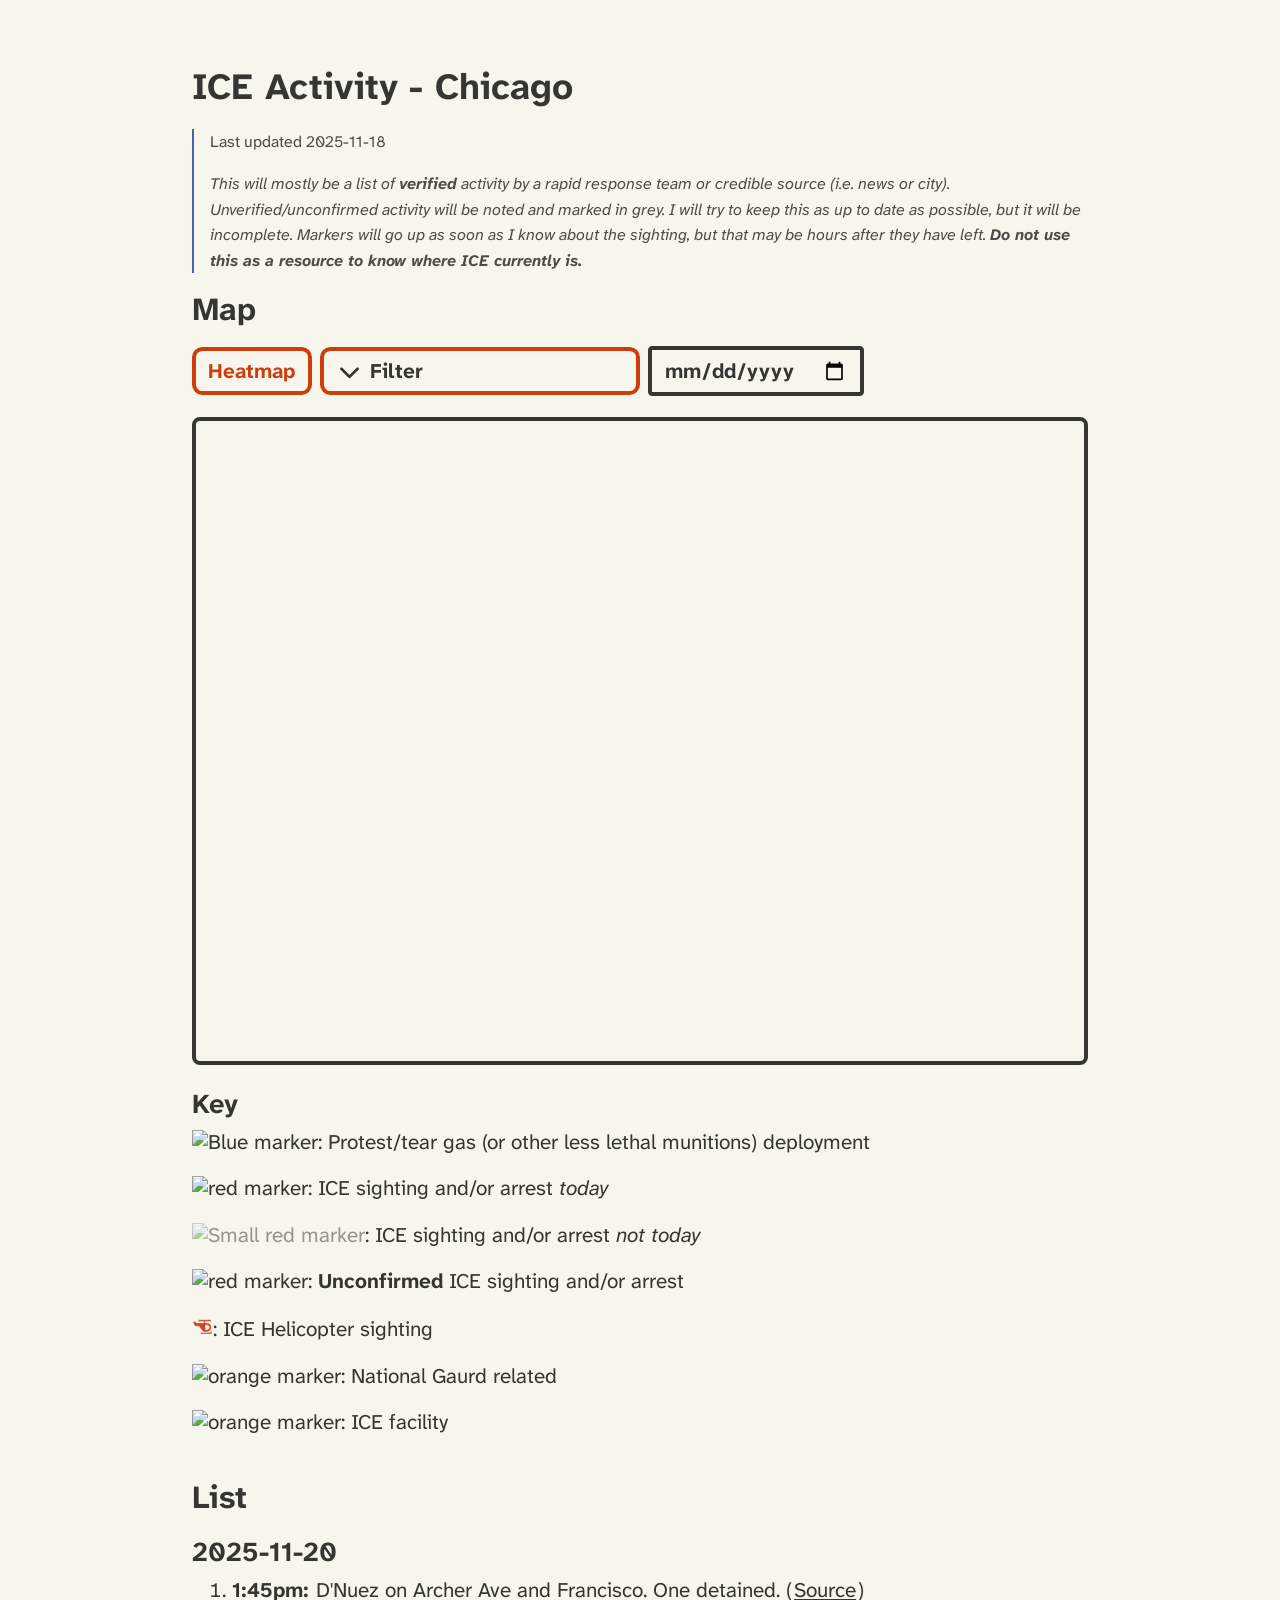
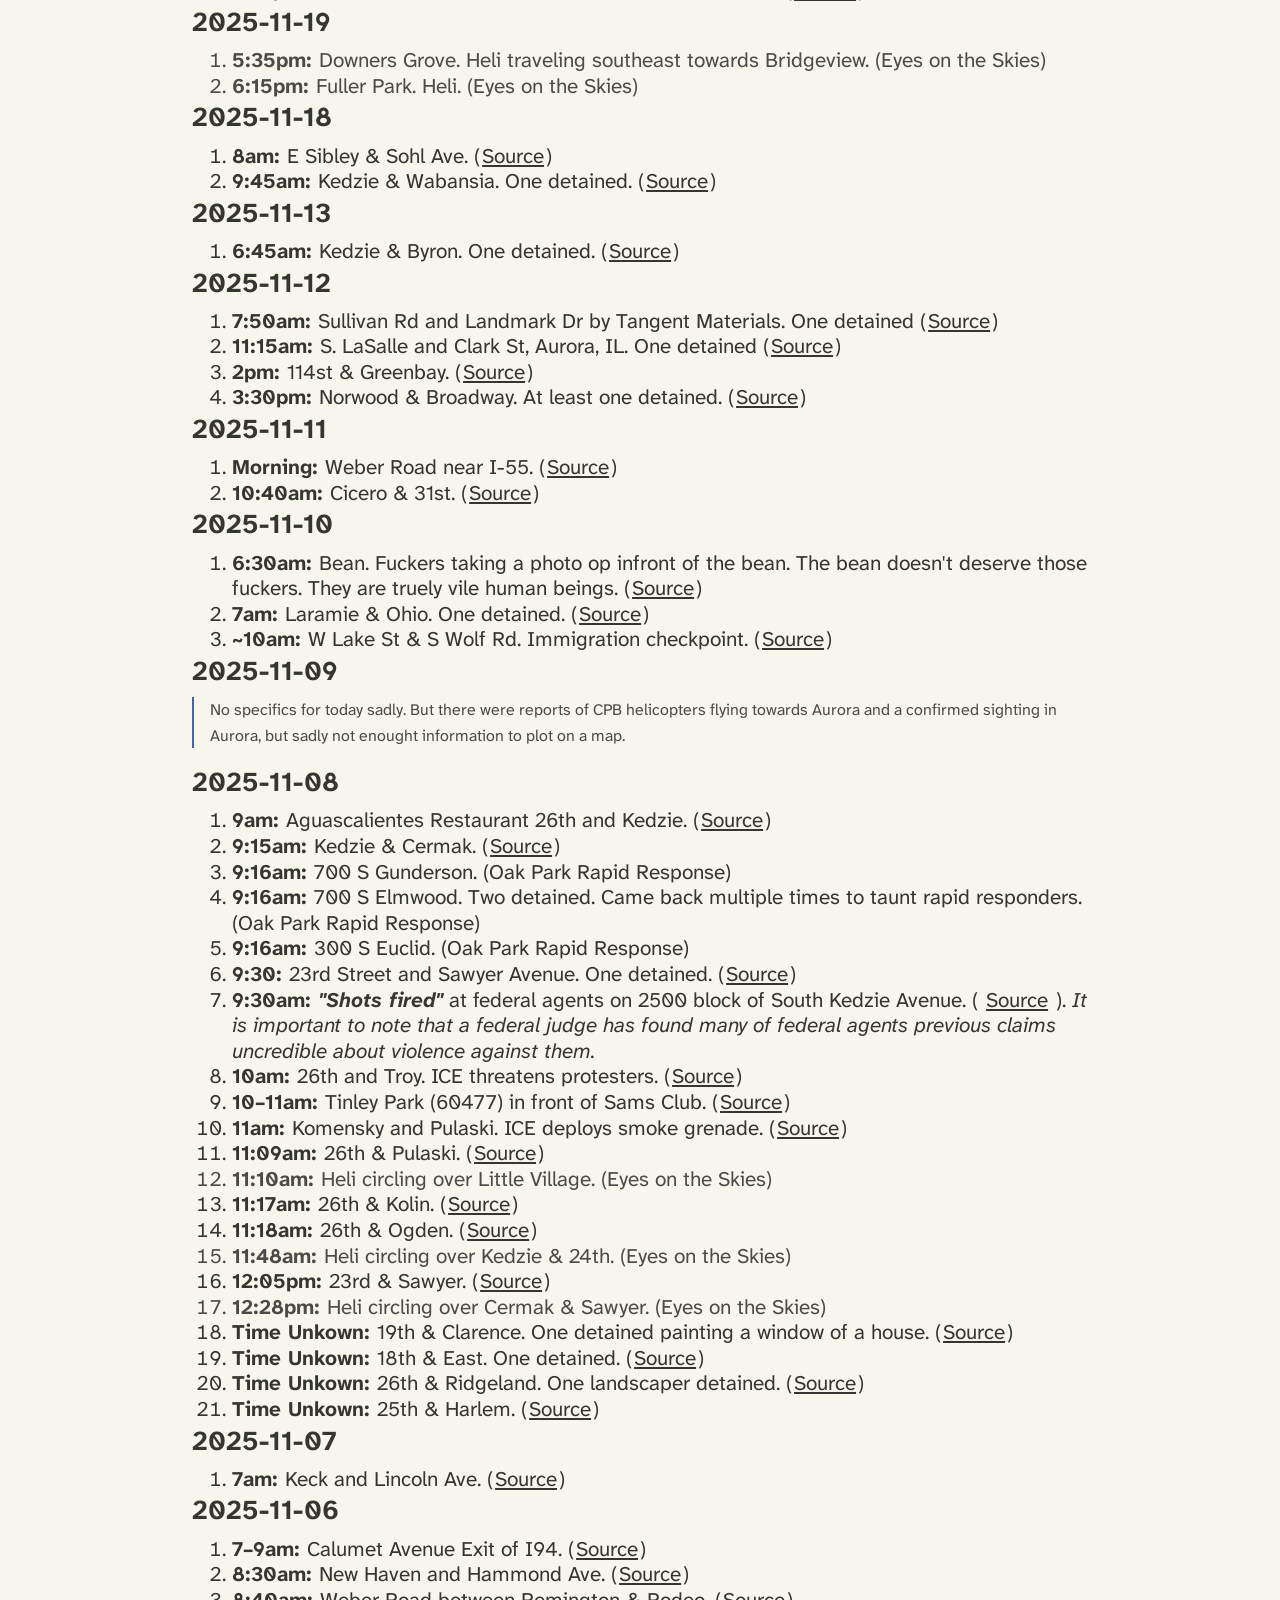
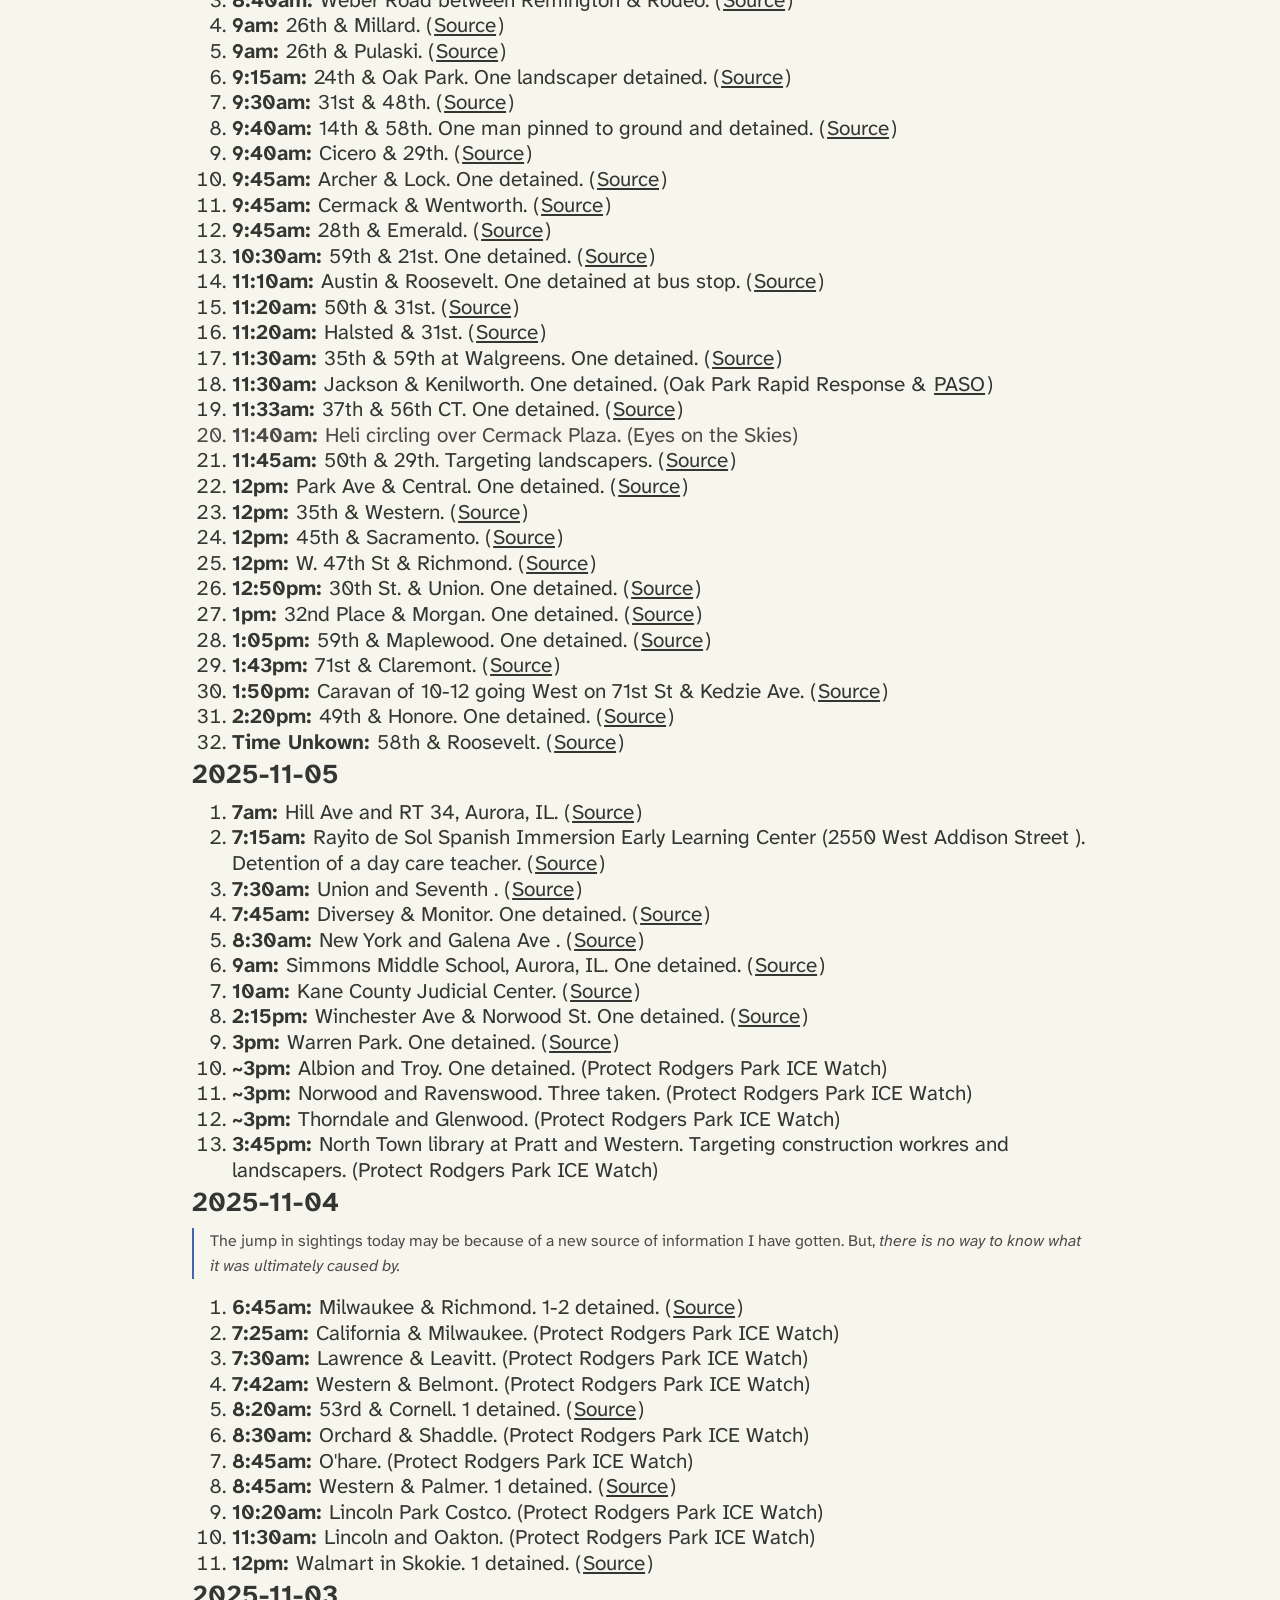
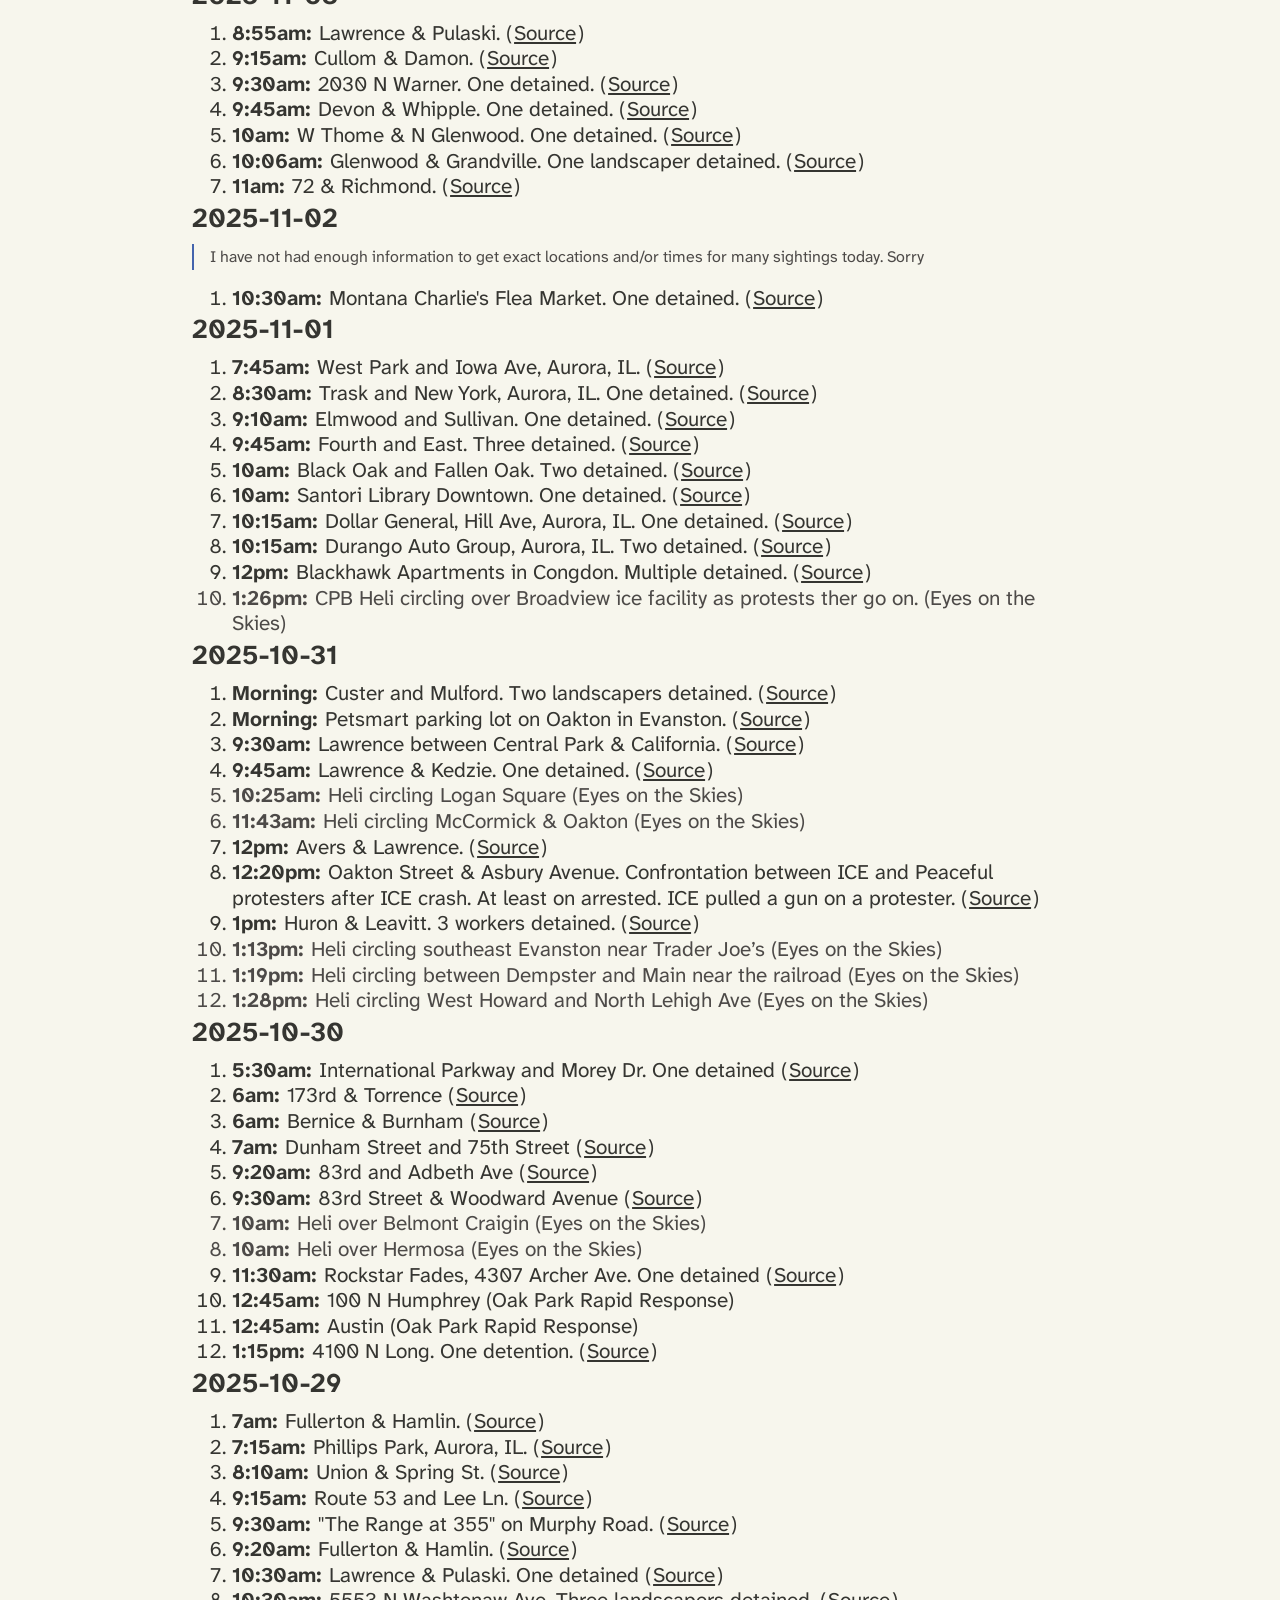
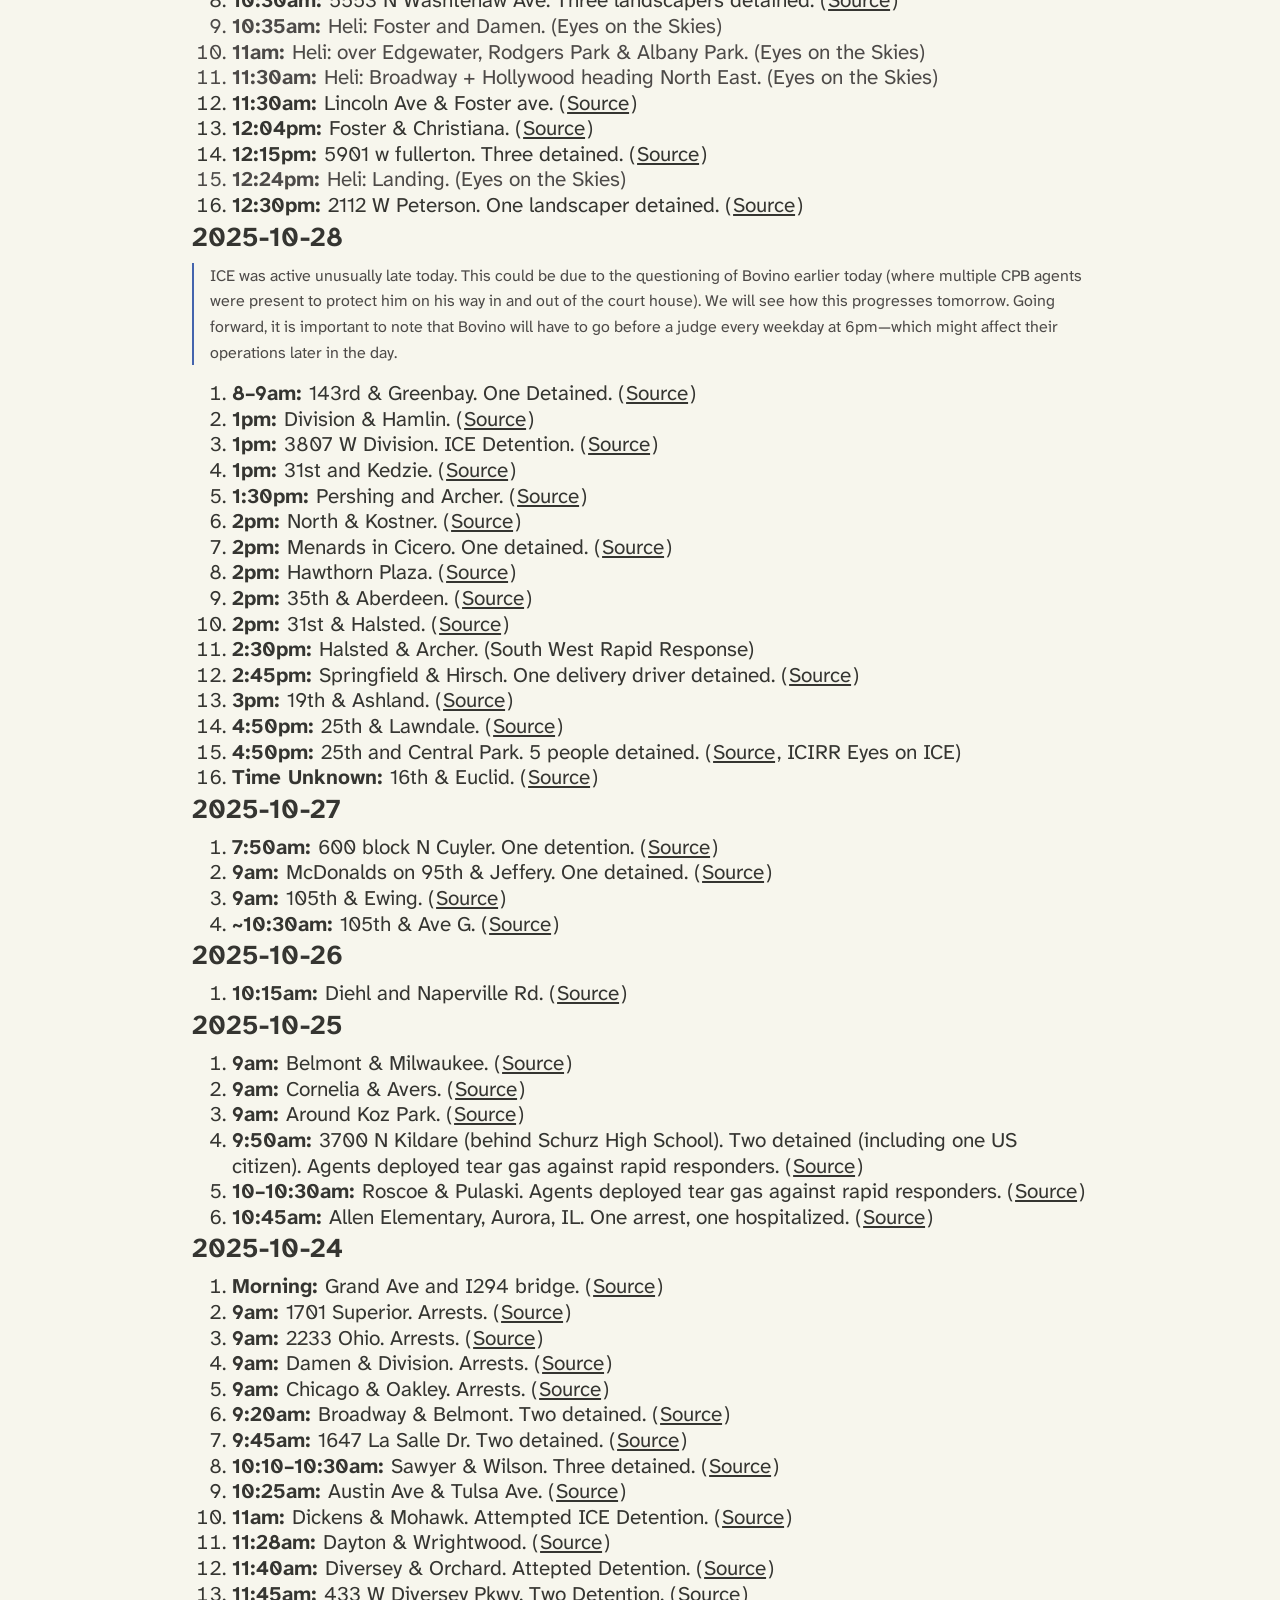
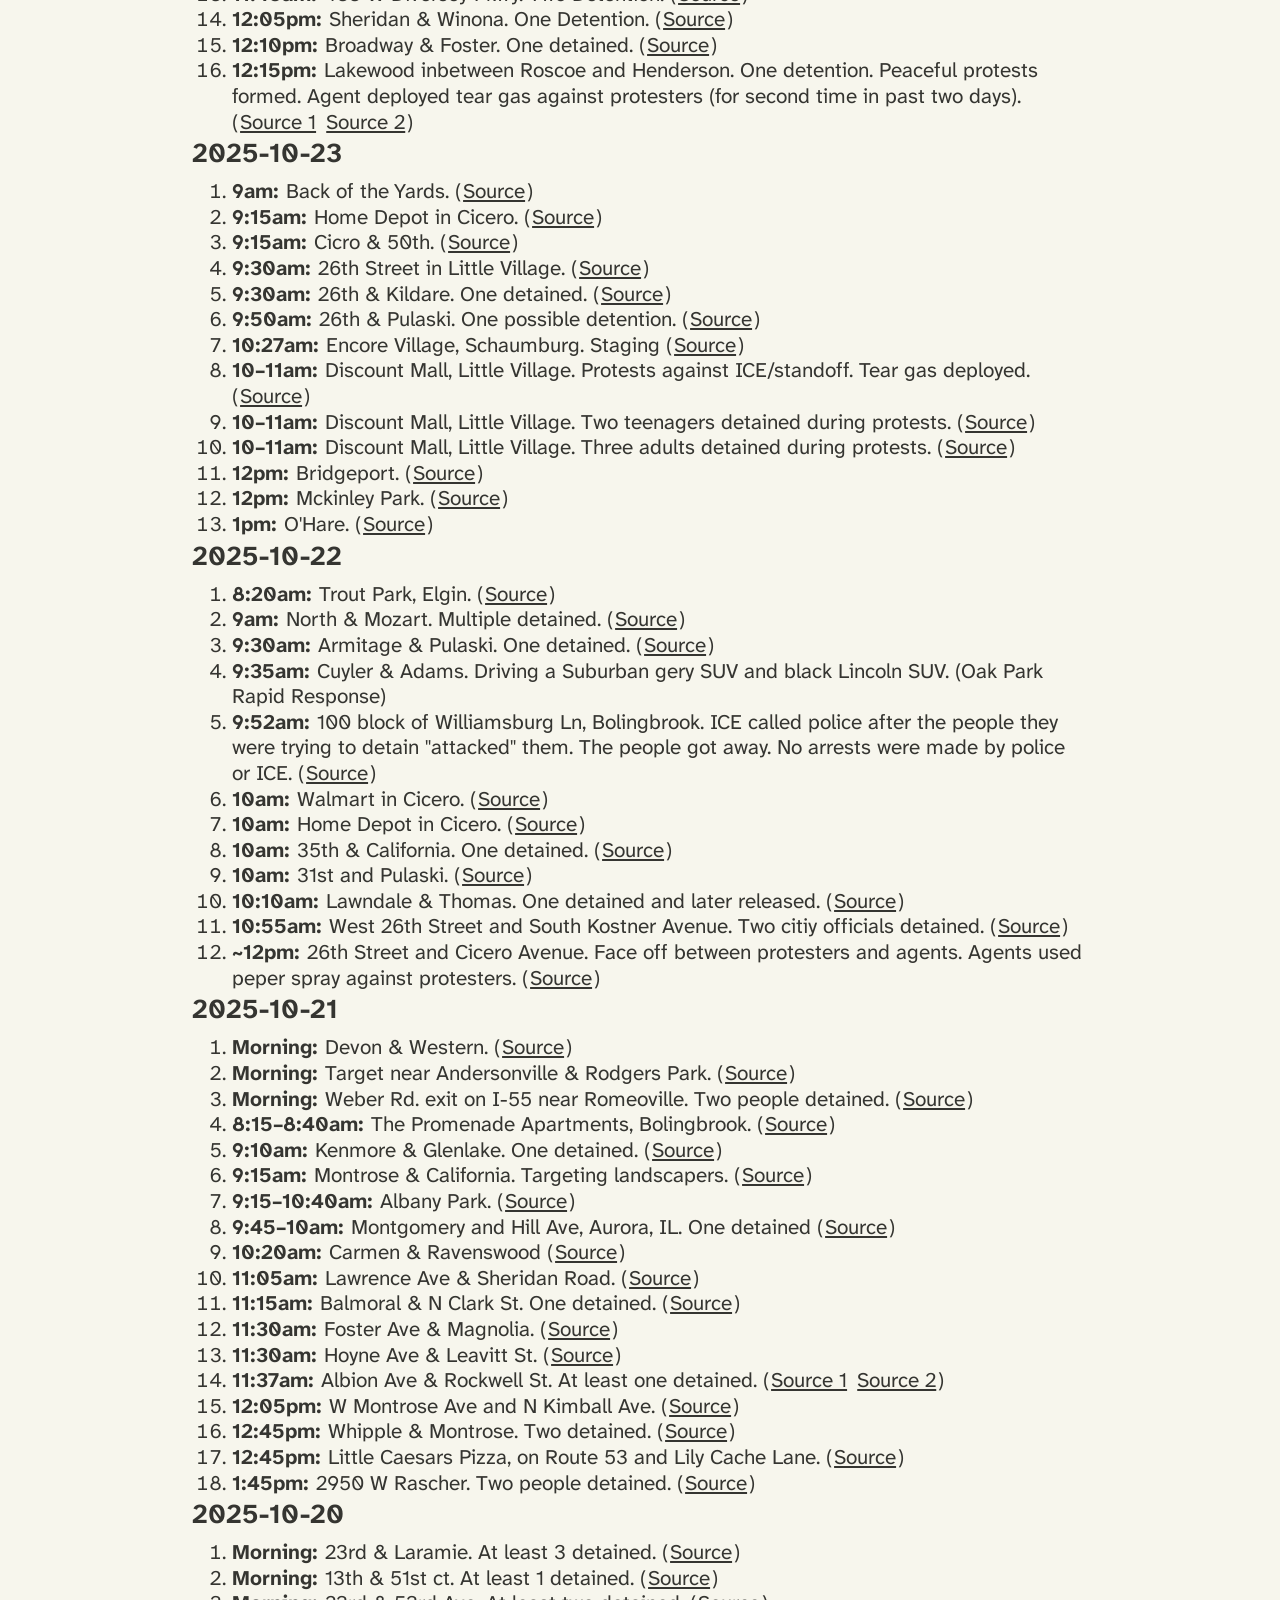
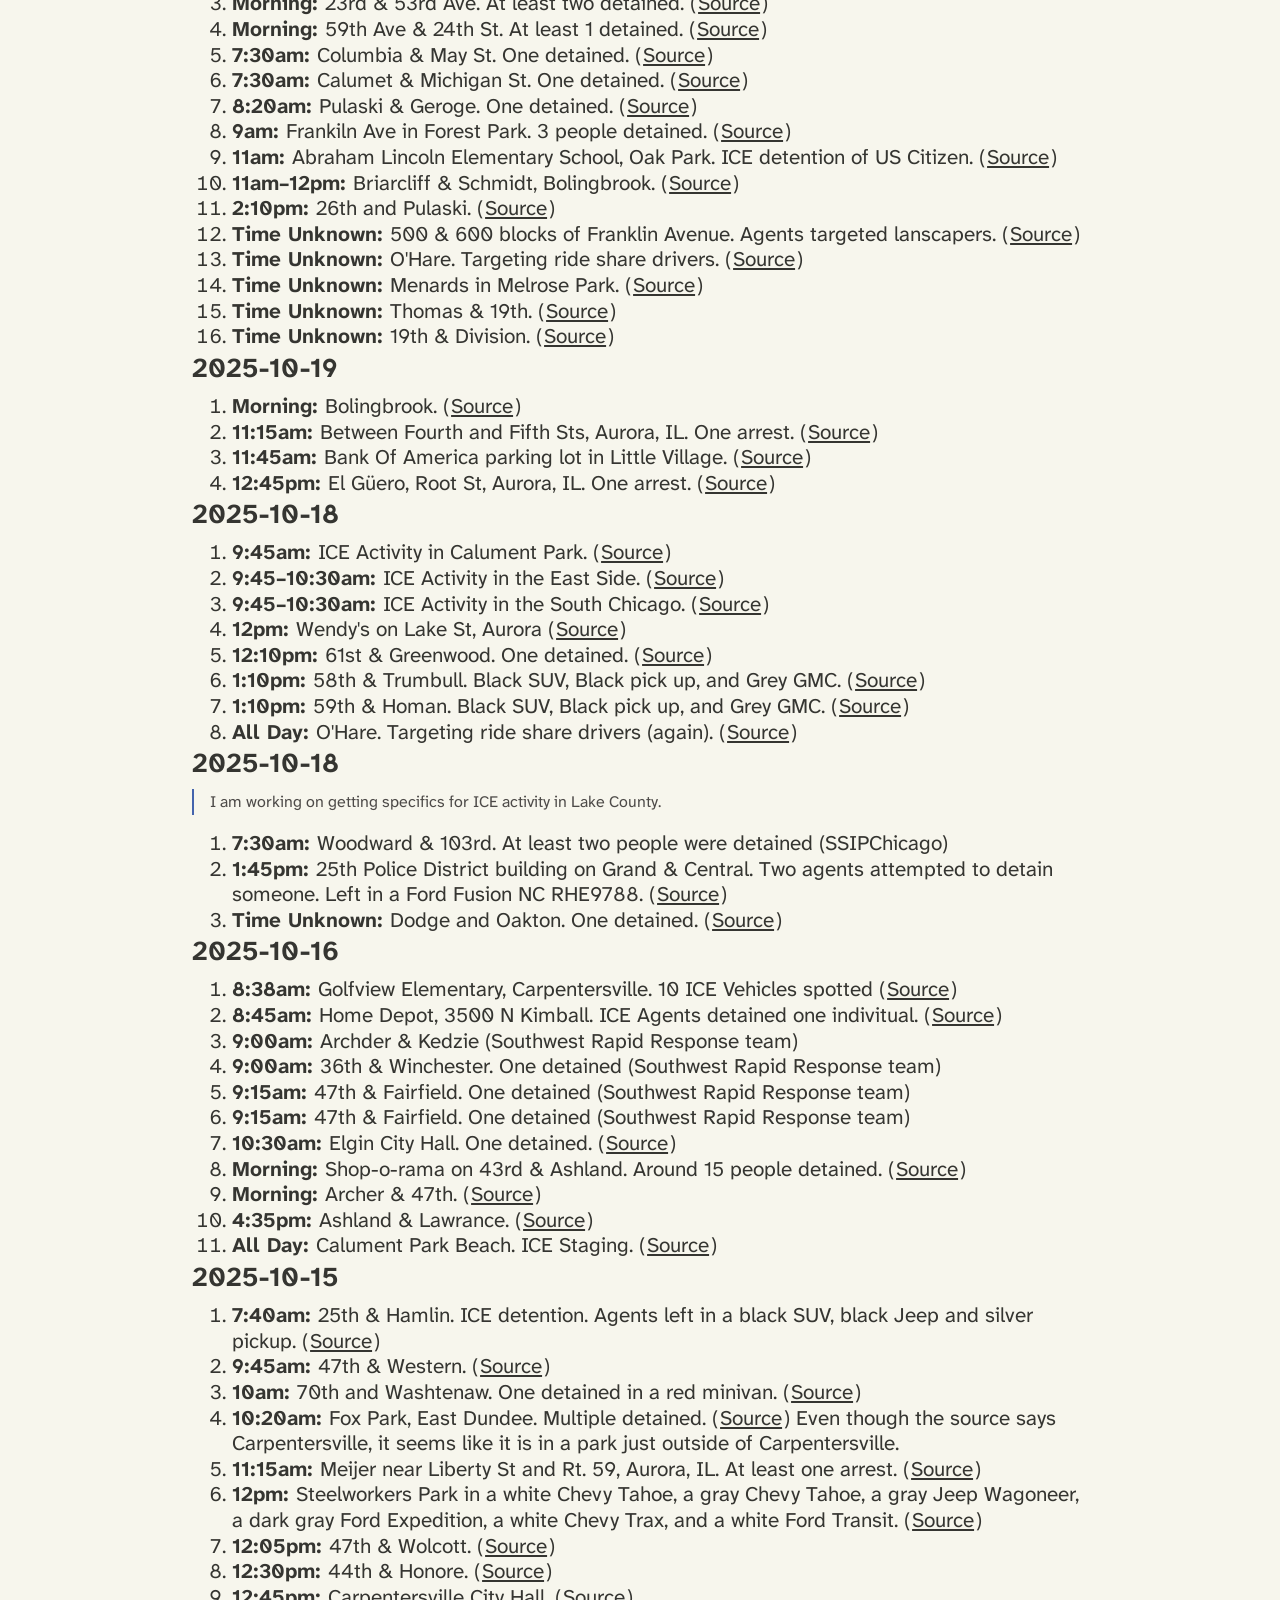
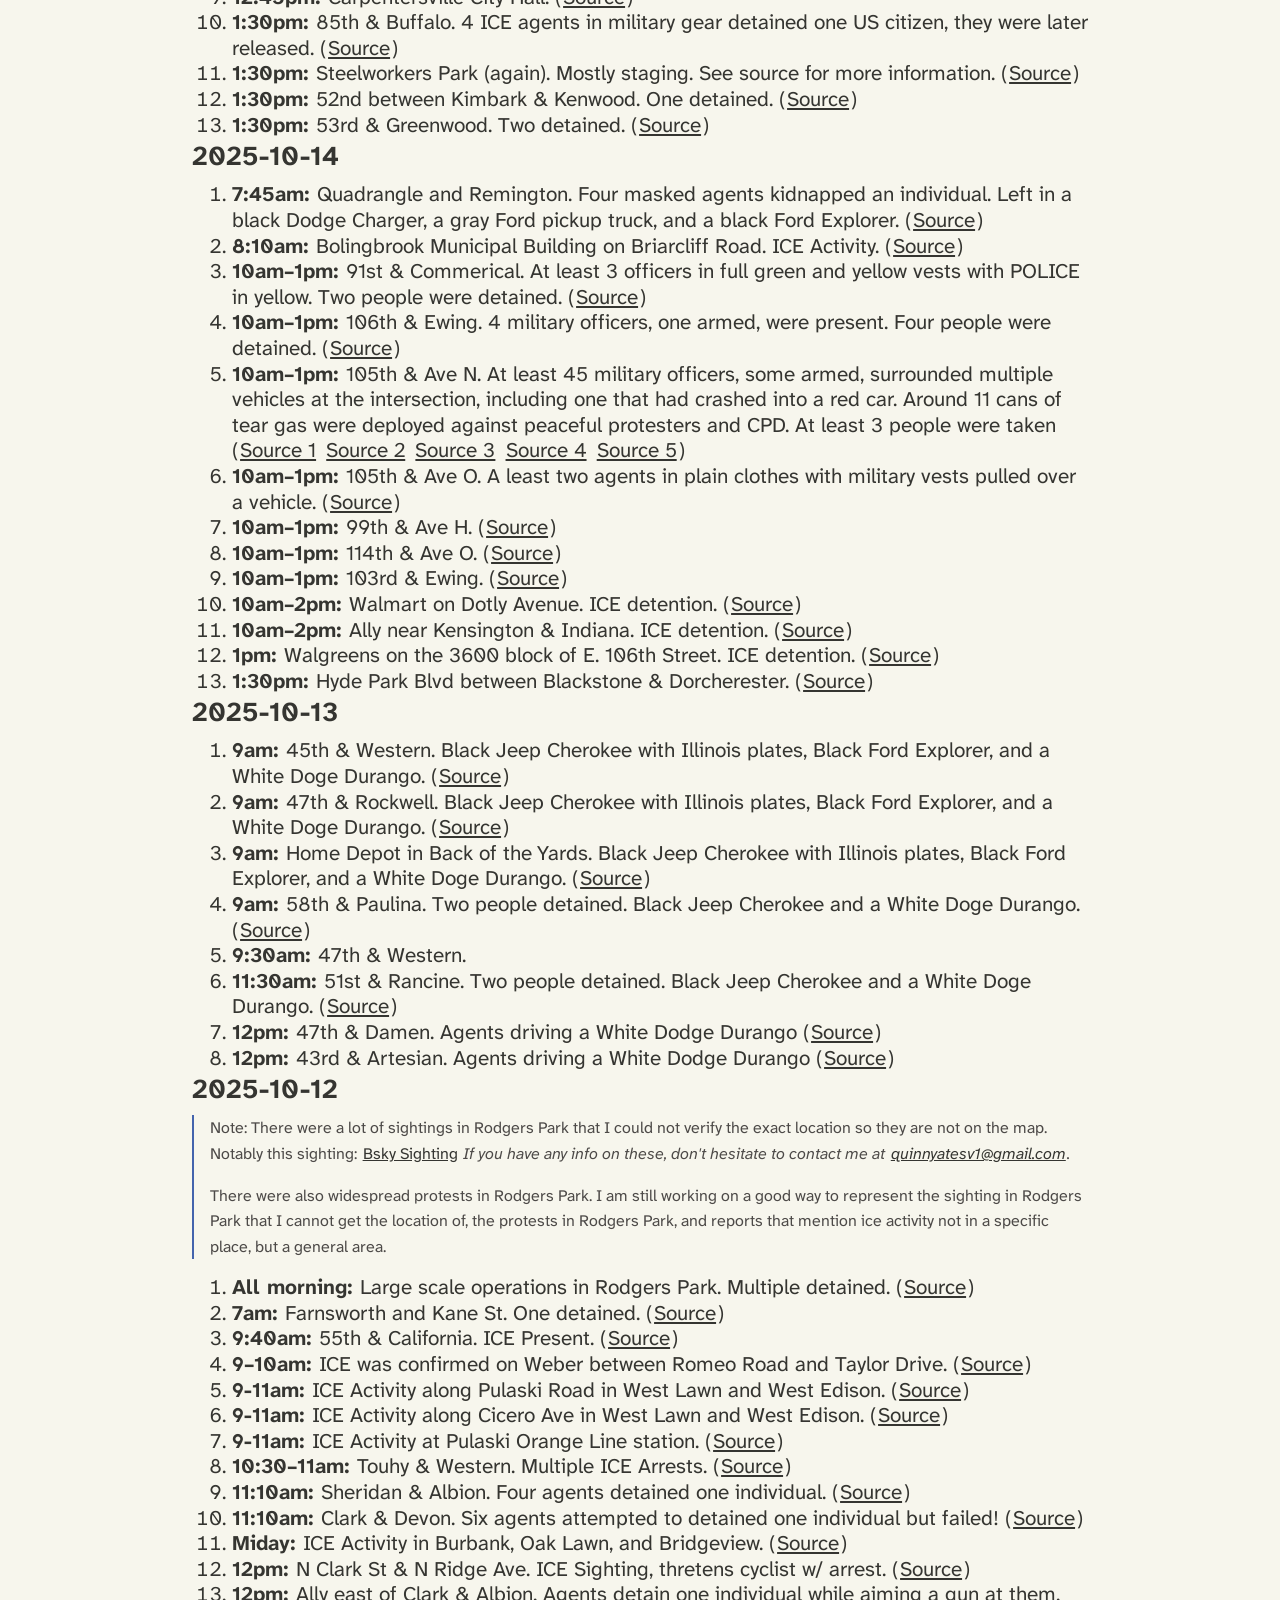
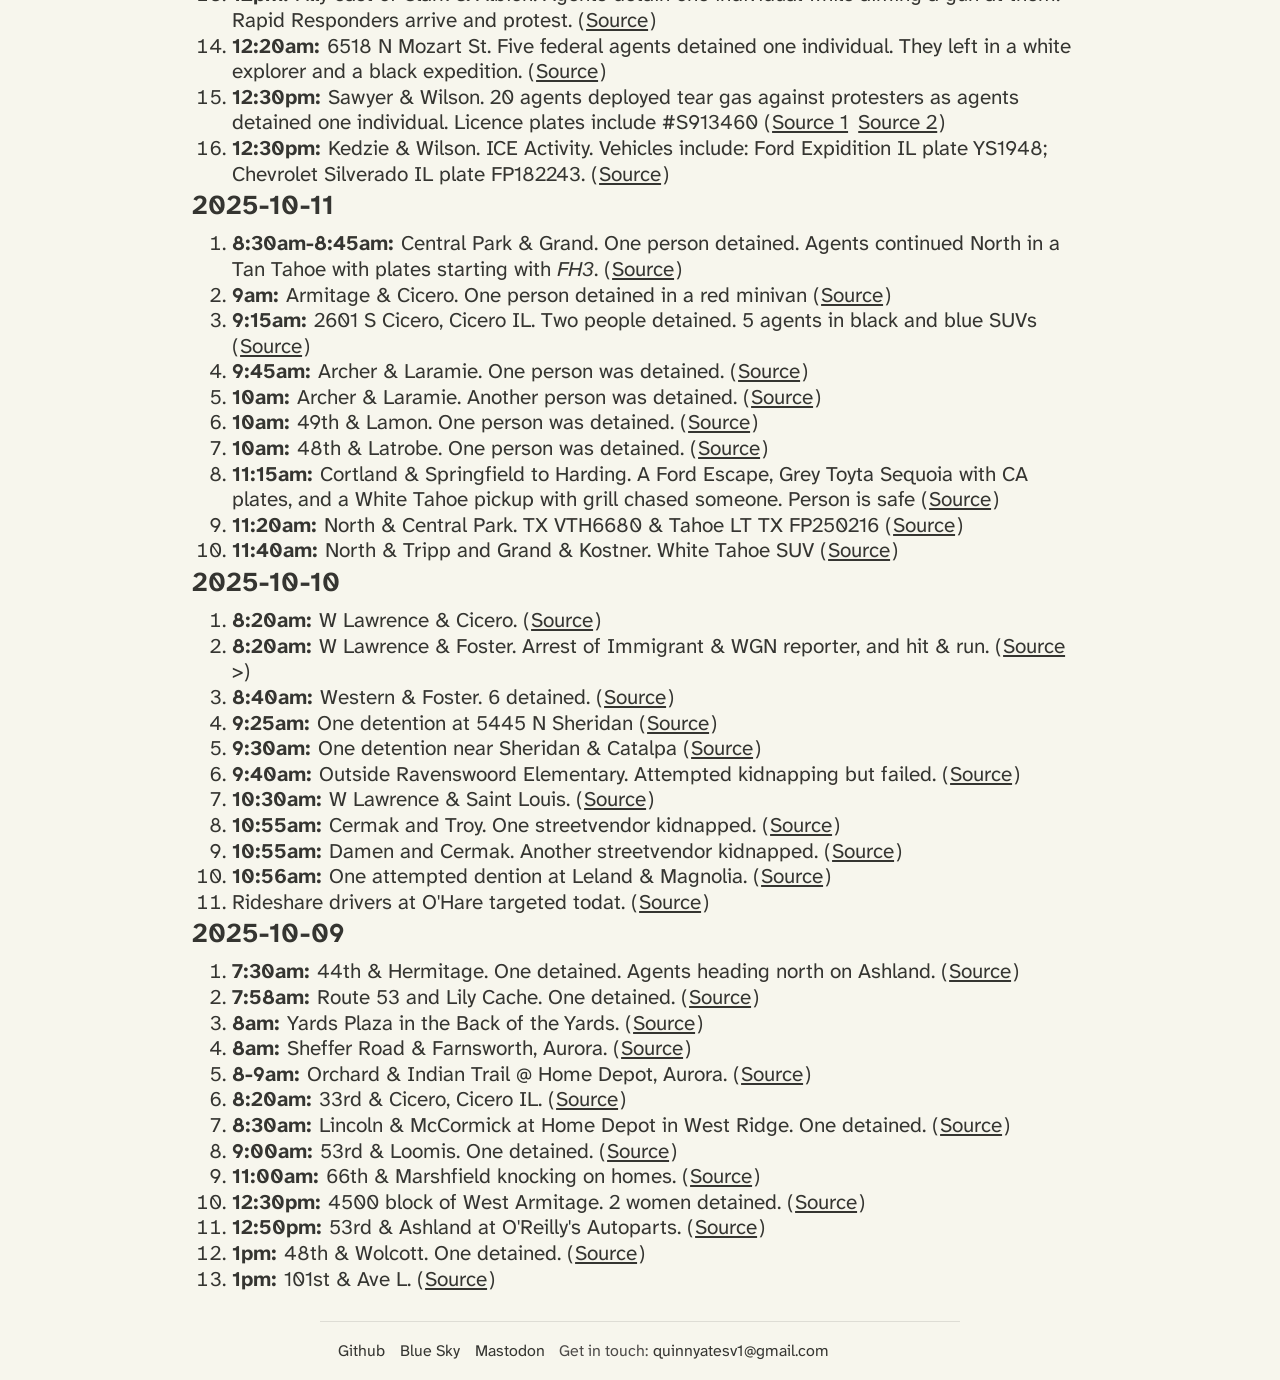
==== index.html @ c5d02852 "feat: more sightings" ====
<!doctype html>
<html lang="en">

<head>
    <!--Meta tags-->
    <meta charset="UTF-8" />
    <meta name="viewport" content="width=device-width, initial-scale=1.0" />
    <meta name="description" content="ICE Map" />
    <meta name="robots" content="index, follow" />
    <link rel="apple-touch-icon" sizes="180x180" href="/favicon/apple-touch-icon.png" />
    <link rel="icon" type="image/png" sizes="32x32" href="/favicon/favicon-32x32.png" />
    <link rel="icon" type="image/png" sizes="16x16" href="/favicon/favicon-16x16.png" />
    <link rel="icon" type="image/x-icon" href="/favicon/favicon.ico" />
    <!--Open Graph Tags-->
    <meta property="og:site_name" content="ICE Activity" />
    <meta property="og:url" content="https://icemap.a-good.dev" />
    <meta property="og:type" content="website" />
    <!-- Style Tags -->
    <link rel="preconnect" href="https://fonts.googleapis.com" />
    <link rel="preconnect" href="https://fonts.gstatic.com" crossorigin />
    <link
        href="https://fonts.googleapis.com/css2?family=Atkinson+Hyperlegible+Next:ital,wght@0,200..800;1,200..800&display=swap"
        rel="stylesheet" />
    <link rel="stylesheet" href="./style.css" />
    <link rel="stylesheet" href="./ice-activity.css" />
    <!-- Other -->

    <link rel="stylesheet" href="https://unpkg.com/leaflet@1.9.4/dist/leaflet.css"
        integrity="sha256-p4NxAoJBhIIN+hmNHrzRCf9tD/miZyoHS5obTRR9BMY=" crossorigin="" />
    <script src="https://unpkg.com/leaflet@1.9.4/dist/leaflet.js"
        integrity="sha256-20nQCchB9co0qIjJZRGuk2/Z9VM+kNiyxNV1lvTlZBo=" crossorigin=""></script>

    <script src="./leaflet-heat.js"></script>
    <script src="./moment.js"></script>
    <script src="./ice-activity.js" defer></script>
    <meta property="og:title" content="ICE Activity Chicago" />
    <meta property="og:description" content="ICE Activity Chicago" />
    <title>ICE Activity Chicago</title>
</head>

<body class="homepage">
    <main>
        <section id="top">
            <br />
            <br />
            <br />
            <h1>ICE Activity - Chicago</h1>
            <aside>
                <p>Last updated 2025-11-18</p>
                <p>
                    <i>This will mostly be a list of <b>verified</b> activity by a rapid response team or credible
                        source (i.e. news or city). Unverified/unconfirmed activity will be noted and marked in
                        grey.</i>
                    <i>I will try to keep this as up to date as possible,
                        but it will be incomplete. Markers will go up as
                        soon as I know about the sighting, but that may be
                        hours after they have left.
                        <b>Do not use this as a resource to know where ICE
                            currently is.</b></i>
                </p>
            </aside>
        </section>
        <section id="main">
            <h2>Map</h2>
            <div class="filters larger">
                <button class="button button-subtle" id="heatmap">
                    Heatmap
                </button>
                <div class="wrapper-filter">
                    <button id="filter-activate" class="button-subtle button">
                        <img src="assets/chevron.svg" alt="" class="icon">
                        <span>Filter</span></button>
                    <menu tabindex="-1">
                        <li><button class="button button-filter" id="protests" tabindex="-1">Protests</button></li>
                        <li><button class="button button-filter" id="sightings" tabindex="-1">Sightings</button></li>
                        <li><button class="button button-filter" id="helicopters" tabindex="-1">Helicopters</button>
                        </li>
                    </menu>
                </div>
                <input type="date" id="date" />
            </div>
            <div id="map"></div>
            <!--<br>
                <div class="timeline-wrapper">
                    <div id="cursor"></div>
                    <div id="line"></div>
                    <div class="timeline-inner">
                        <div class="markers">
                            <span class="marker" id="7">2025-10-22</span>
                            <span class="marker" id="6">2025-10-23</span>
                            <span class="marker" id="5">2025-10-24</span>
                            <span class="marker" id="4">2025-10-25</span>
                            <span class="marker" id="3">2025-10-26</span>
                            <span class="marker" id="2">2025-10-27</span>
                            <span class="marker" id="1">2025-10-28</span>
                            <span class="marker" id="0">2025-10-29</span>
                        </div>
                    </div>
                </div>-->
            <br>
            <h3>Key</h3>
            <p class="key">
                <img src="https://raw.githubusercontent.com/pointhi/leaflet-color-markers/master/img/marker-icon-2x-blue.png"
                    alt="Blue marker" />: Protest/tear gas (or other less lethal munitions) deployment
            </p>
            <p class="key">
                <img src="https://raw.githubusercontent.com/pointhi/leaflet-color-markers/master/img/marker-icon-2x-red.png"
                    alt="red marker" />: ICE sighting and/or arrest <i>today</i>
            </p>
            <p class="key">
                <img src="https://raw.githubusercontent.com/pointhi/leaflet-color-markers/master/img/marker-icon-red.png"
                    style="opacity: 0.5" alt="Small red marker" />: ICE sighting and/or arrest
                <i>not today</i>
            </p>
            <p class="key">
                <img src="https://raw.githubusercontent.com/pointhi/leaflet-color-markers/master/img/marker-icon-2x-grey.png"
                    alt="red marker" />: <b>Unconfirmed</b> ICE sighting and/or arrest
            </p>
            <p class="key">
                <img src="./assets/heli.svg" alt="helicopter" />: ICE Helicopter sighting
            </p>
            <p class="key">
                <img src="https://raw.githubusercontent.com/pointhi/leaflet-color-markers/master/img/marker-icon-2x-orange.png"
                    alt="orange marker" />: National Gaurd related
            </p>
            <p class="key">
                <img src="https://raw.githubusercontent.com/pointhi/leaflet-color-markers/master/img/marker-icon-2x-yellow.png"
                    alt="orange marker" />: ICE facility
            </p>
            <br />
            <h2>List</h2>
            <h3>2025-11-20</h3>
            <ol>
                <li class="larger">
                    <span><b>1:45pm: </b> D'Nuez on Archer Ave and Francisco. One detained. (<a
                            href="https://www.instagram.com/p/DRSqKLeiWkK/?img_index=1">Source</a>)</span>
                </li>
            </ol>
            <h3>2025-11-19</h3>
            <ol>
                <li class="larger heli">
                    <span><b>5:35pm: </b> Downers Grove. Heli traveling southeast towards Bridgeview. (Eyes on the Skies)</span>
                </li>
                <li class="larger heli">
                    <span><b>6:15pm: </b> Fuller Park. Heli. (Eyes on the Skies)</span>
                </li>
            </ol>
            <h3>2025-11-18</h3>
            <ol>
                <li class="larger">
                    <span><b>8am: </b> E Sibley & Sohl Ave. (<a
                            href="https://www.instagram.com/p/DRNBy1pjiW_/">Source</a>)</span>
                </li>
                <li class="larger">
                    <span><b>9:45am: </b> Kedzie & Wabansia. One detained. (<a
                            href="https://www.instagram.com/p/DRNGKdmEeLL/">Source</a>)</span>
                </li>
            </ol>
            <h3>2025-11-13</h3>
            <ol>
                <li class="larger">
                    <span><b>6:45am: </b> Kedzie & Byron. One detained. (<a
                            href="https://www.instagram.com/p/DRAD5VKkdjp/?img_index=2">Source</a>)</span>
                </li>
            </ol>
            <h3>2025-11-12</h3>
            <ol>
                <li class="larger">
                    <span><b>7:50am: </b> Sullivan Rd and Landmark Dr by Tangent Materials. One detained (<a
                            href="https://www.instagram.com/p/DQ9Z-HHD4q_/?img_index=1">Source</a>)</span>
                </li>
                <li class="larger">
                    <span><b>11:15am: </b> S. LaSalle and Clark St, Aurora, IL. One detained (<a
                            href="https://www.instagram.com/p/DQ9Z-HHD4q_/?img_index=1">Source</a>)</span>
                </li>
                <li class="larger">
                    <span><b>2pm: </b> 114st & Greenbay. (<a
                            href="https://www.instagram.com/p/DQ-HjqlkjFf/?img_index=2">Source</a>)</span>
                </li>
                <li class="larger">
                    <span><b>3:30pm: </b> Norwood & Broadway. At least one detained. (<a
                            href="https://www.instagram.com/p/DQ-Stwlkbml/">Source</a>)</span>
                </li>
            </ol>
            <h3>2025-11-11</h3>
            <ol>
                <li class="larger">
                    <span><b>Morning: </b> Weber Road near I-55. (<a
                            href="https://www.instagram.com/p/DQ65LoplDAr/">Source</a>)</span>
                </li>
                <li class="larger">
                    <span><b>10:40am: </b> Cicero & 31st. (<a
                            href="https://www.instagram.com/p/DQ7GCwyEnub/">Source</a>)</span>
                </li>
            </ol>
            <h3>2025-11-10</h3>
            <ol>
                <li class="larger">
                    <span><b>6:30am: </b> Bean. Fuckers taking a photo op infront of the bean. The bean doesn't deserve
                        those fuckers. They are truely vile human beings. (<a
                            href="https://www.instagram.com/p/DQ4cJPAjqkr/">Source</a>)</span>
                </li>
                <li class="larger">
                    <span><b>7am: </b> Laramie & Ohio. One detained. (<a
                            href="https://www.instagram.com/p/DQ4elaJESUq/?img_index=2">Source</a>)</span>
                </li>
                <li class="larger">
                    <span><b>~10am: </b> W Lake St & S Wolf Rd. Immigration checkpoint. (<a
                            href="https://www.instagram.com/p/DQ4Wgfpk5kh/">Source</a>)</span>
                </li>
            </ol>
            <h3>2025-11-09</h3>
            <aside>
                <p>No specifics for today sadly. But there were reports of CPB helicopters flying towards Aurora and a
                    confirmed sighting in Aurora, but sadly not enought information to plot on a map.</p>
            </aside>
            <h3>2025-11-08</h3>
            <ol>
                <li class="larger">
                    <span><b>9am: </b> Aguascalientes Restaurant 26th and Kedzie. (<a
                            href="https://www.instagram.com/p/DQzRFB8EeMA/?img_index=2">Source</a>)</span>
                </li>
                <li class="larger">
                    <span><b>9:15am: </b> Kedzie & Cermak. (<a
                            href="https://www.instagram.com/p/DQzWE4JDc0Z/">Source</a>)</span>
                </li>
                <li class="larger">
                    <span><b>9:16am: </b> 700 S Gunderson. (Oak Park Rapid Response)</span>
                </li>
                <li class="larger">
                    <span><b>9:16am: </b> 700 S Elmwood. Two detained. Came back multiple times to taunt rapid
                        responders. (Oak Park Rapid Response)</span>
                </li>
                <li class="larger">
                    <span><b>9:16am: </b> 300 S Euclid. (Oak Park Rapid Response)</span>
                </li>
                <li class="larger">
                    <span><b>9:30: </b> 23rd Street and Sawyer Avenue. One detained. (<a
                            href="https://chicago.suntimes.com/immigration/2025/11/08/operation-midway-blitz-little-village-chicago-alleged-shots-fired"
                            target="_blank">Source</a>)</span>
                </li>
                <li class="larger">
                    <span><b>9:30am: </b> <strong><em>"Shots fired"</em></strong> at federal agents on 2500 block of
                        South Kedzie Avenue. ( <a
                            href="https://chicago.suntimes.com/immigration/2025/11/08/operation-midway-blitz-little-village-chicago-alleged-shots-fired"
                            target="_blank">Source</a> ). <em>It is important to note that a federal judge has found
                            many of federal agents previous claims uncredible about violence against them.</em></span>
                </li>
                <li class="larger">
                    <span><b>10am: </b> 26th and Troy. ICE threatens protesters. (<a
                            href="https://bsky.app/profile/djbyrnes1.bsky.social/post/3m54zfykm3c2a"
                            target="_blank">Source</a>)</span>
                </li>
                <li class="larger">
                    <span><b>10–11am: </b> Tinley Park (60477) in front of Sams Club. (<a
                            href="https://www.instagram.com/p/DQzaMzrCTGf/?img_index=2">Source</a>)</span>
                </li>
                <li class="larger">
                    <span><b>11am: </b> Komensky and Pulaski. ICE deploys smoke grenade. (<a
                            href="https://bsky.app/profile/djbyrnes1.bsky.social/post/3m555ellzmc2a"
                            target="_blank">Source</a>)</span>
                </li>
                <li class="larger">
                    <span><b>11:09am: </b> 26th & Pulaski. (<a
                            href="https://www.instagram.com/p/DQze1X6Dqq8/">Source</a>)</span>
                </li>
                <li class="larger heli">
                    <span><b>11:10am: </b> Heli circling over Little Village. (Eyes on the Skies)</span>
                </li>
                <li class="larger">
                    <span><b>11:17am: </b> 26th & Kolin. (<a
                            href="https://www.instagram.com/p/DQze1X6Dqq8/">Source</a>)</span>
                </li>
                <li class="larger">
                    <span><b>11:18am: </b> 26th & Ogden. (<a
                            href="https://www.instagram.com/p/DQ0fhXPjWwG/?img_index=1">Source</a>)</span>
                </li>
                <li class="larger heli">
                    <span><b>11:48am: </b> Heli circling over Kedzie & 24th. (Eyes on the Skies)</span>
                </li>
                <li class="larger">
                    <span><b>12:05pm: </b> 23rd & Sawyer. (<a
                            href="https://www.instagram.com/p/DQzjdDAji2n/?img_index=1">Source</a>)</span>
                </li>
                <li class="larger heli">
                    <span><b>12:28pm: </b> Heli circling over Cermak & Sawyer. (Eyes on the Skies)</span>
                </li>
                <li class="larger">
                    <span><b>Time Unkown: </b> 19th & Clarence. One detained painting a window of a house. (<a
                            href="https://www.instagram.com/p/DQzTCrgkwrO/">Source</a>)</span>
                </li>
                <li class="larger">
                    <span><b>Time Unkown: </b> 18th & East. One detained. (<a
                            href="https://www.instagram.com/p/DQzTCrgkwrO/">Source</a>)</span>
                </li>
                <li class="larger">
                    <span><b>Time Unkown: </b> 26th & Ridgeland. One landscaper detained. (<a
                            href="https://www.instagram.com/p/DQzTCrgkwrO/">Source</a>)</span>
                </li>
                <li class="larger">
                    <span><b>Time Unkown: </b> 25th & Harlem. (<a
                            href="https://www.instagram.com/p/DQzTCrgkwrO/">Source</a>)</span>
                </li>
            </ol>
            <h3>2025-11-07</h3>
            <ol>
                <li class="larger">
                    <span><b>7am: </b> Keck and Lincoln Ave. (<a
                            href="https://www.instagram.com/p/DQwj84Qj-an/?img_index=1">Source</a>)</span>
                </li>
            </ol>
            <h3>2025-11-06</h3>
            <ol>
                <li class="larger">
                    <span><b>7–9am: </b> Calumet Avenue Exit of I94. (<a
                            href="https://www.instagram.com/p/DQuLLc2gHcH/">Source</a>)</span>
                </li>
                <li class="larger">
                    <span><b>8:30am: </b> New Haven and Hammond Ave. (<a
                            href="https://www.instagram.com/p/DQuGU7vDjra/?img_index=1">Source</a>)</span>
                </li>
                <li class="larger">
                    <span><b>8:40am: </b> Weber Road between Remington & Rodeo. (<a
                            href="https://www.instagram.com/p/DQuDYt0ADHz/">Source</a>)</span>
                </li>
                <li class="larger">
                    <span><b>9am: </b> 26th & Millard. (<a
                            href="https://www.instagram.com/p/DQuKo8KiYOe/?img_index=1">Source</a>)</span>
                </li>
                <li class="larger">
                    <span><b>9am: </b> 26th & Pulaski. (<a
                            href="https://www.instagram.com/p/DQuKo8KiYOe/?img_index=1">Source</a>)</span>
                </li>
                <li class="larger">
                    <span><b>9:15am: </b> 24th & Oak Park. One landscaper detained. (<a
                            href="https://www.instagram.com/p/DQuKHKHkhHs/">Source</a>)</span>
                </li>
                <li class="larger">
                    <span><b>9:30am: </b> 31st & 48th. (<a
                            href="https://www.instagram.com/p/DQuKHKHkhHs/">Source</a>)</span>
                </li>
                <li class="larger">
                    <span><b>9:40am: </b> 14th & 58th. One man pinned to ground and detained. (<a
                            href="https://www.instagram.com/p/DQuKHKHkhHs/">Source</a>)</span>
                </li>
                <li class="larger">
                    <span><b>9:40am: </b> Cicero & 29th. (<a
                            href="https://www.instagram.com/p/DQuKHKHkhHs/">Source</a>)</span>
                </li>
                <li class="larger">
                    <span><b>9:45am: </b> Archer & Lock. One detained. (<a
                            href="https://www.instagram.com/p/DQuQGJcDQvE/?img_index=1">Source</a>)</span>
                </li>
                <li class="larger">
                    <span><b>9:45am: </b> Cermack & Wentworth. (<a
                            href="https://www.instagram.com/p/DQuQGJcDQvE/?img_index=1">Source</a>)</span>
                </li>
                <li class="larger">
                    <span><b>9:45am: </b> 28th & Emerald. (<a
                            href="https://www.instagram.com/p/DQuQGJcDQvE/?img_index=1">Source</a>)</span>
                </li>
                <li class="larger">
                    <span><b>10:30am: </b> 59th & 21st. One detained. (<a
                            href="https://www.instagram.com/p/DQuatA0kzcj/">Source</a>)</span>
                </li>
                <li class="larger">
                    <span><b>11:10am: </b> Austin & Roosevelt. One detained at bus stop. (<a
                            href="https://www.instagram.com/p/DQuatA0kzcj/">Source</a>)</span>
                </li>
                <li class="larger">
                    <span><b>11:20am: </b> 50th & 31st. (<a
                            href="https://www.instagram.com/p/DQuatA0kzcj/">Source</a>)</span>
                </li>
                <li class="larger">
                    <span><b>11:20am: </b> Halsted & 31st. (<a
                            href="https://www.instagram.com/p/DQuT4Q3Dmx7/">Source</a>)</span>
                </li>
                <li class="larger">
                    <span><b>11:30am: </b> 35th & 59th at Walgreens. One detained. (<a
                            href="https://www.instagram.com/p/DQuatA0kzcj/">Source</a>)</span>
                </li>
                <li class="larger">
                    <span><b>11:30am: </b> Jackson & Kenilworth. One detained. (Oak Park Rapid Response & <a
                            href="https://www.instagram.com/p/DQuejegk2ev/" target="_blank">PASO</a>)</span>
                </li>
                <li class="larger">
                    <span><b>11:33am: </b> 37th & 56th CT. One detained. (<a
                            href="https://www.instagram.com/p/DQuatA0kzcj/">Source</a>)</span>
                </li>
                <li class="larger heli">
                    <span><b>11:40am: </b> Heli circling over Cermack Plaza. (Eyes on the Skies)</span>
                </li>
                <li class="larger">
                    <span><b>11:45am: </b> 50th & 29th. Targeting landscapers. (<a
                            href="https://www.instagram.com/p/DQuatA0kzcj/">Source</a>)</span>
                </li>
                <li class="larger">
                    <span><b>12pm: </b> Park Ave & Central. One detained. (<a
                            href="https://www.instagram.com/p/DQuatA0kzcj/">Source</a>)</span>
                </li>
                <li class="larger">
                    <span><b>12pm: </b> 35th & Western. (<a
                            href="https://www.instagram.com/p/DQuZskUDn3Y/?img_index=1">Source</a>)</span>
                </li>
                <li class="larger">
                    <span><b>12pm: </b> 45th & Sacramento. (<a
                            href="https://www.instagram.com/p/DQuZskUDn3Y/?img_index=1">Source</a>)</span>
                </li>
                <li class="larger">
                    <span><b>12pm: </b> W. 47th St & Richmond. (<a
                            href="https://www.instagram.com/p/DQuZskUDn3Y/?img_index=1">Source</a>)</span>
                </li>
                <li class="larger">
                    <span><b>12:50pm: </b> 30th St. & Union. One detained. (<a
                            href="https://www.instagram.com/p/DQuvaI0CUxg/?img_index=1">Source</a>)</span>
                </li>
                <li class="larger">
                    <span><b>1pm: </b> 32nd Place & Morgan. One detained. (<a
                            href="https://www.instagram.com/p/DQuvaI0CUxg/?img_index=1">Source</a>)</span>
                </li>
                <li class="larger">
                    <span><b>1:05pm: </b> 59th & Maplewood. One detained. (<a
                            href="https://www.instagram.com/p/DQufWyRkj7_/">Source</a>)</span>
                </li>
                <li class="larger">
                    <span><b>1:43pm: </b> 71st & Claremont. (<a
                            href="https://www.instagram.com/p/DQuiVvEEsR1/">Source</a>)</span>
                </li>
                <li class="larger">
                    <span><b>1:50pm: </b> Caravan of 10-12 going West on 71st St & Kedzie Ave. (<a
                            href="https://www.instagram.com/p/DQuj-AbifH_/?img_index=1">Source</a>)</span>
                </li>
                <li class="larger">
                    <span><b>2:20pm: </b> 49th & Honore. One detained. (<a
                            href="https://www.instagram.com/p/DQupsIkkiwC/">Source</a>)</span>
                </li>
                <li class="larger">
                    <span><b>Time Unkown: </b> 58th & Roosevelt. (<a
                            href="https://www.instagram.com/p/DQuatA0kzcj/">Source</a>)</span>
                </li>
            </ol>
            <h3>2025-11-05</h3>
            <ol>
                <li class="larger">
                    <span><b>7am: </b> Hill Ave and RT 34, Aurora, IL. (<a
                            href="https://www.instagram.com/p/DQrTKGvDmV-/?img_index=1">Source</a>)</span>
                </li>
                <li class="larger">
                    <span><b>7:15am: </b> Rayito de Sol Spanish Immersion Early Learning Center (2550 West Addison
                        Street ). Detention of a day care teacher. (<a
                            href="https://www.chicagotribune.com/2025/11/05/daycare-worker-taken-federal-agents/">Source</a>)</span>
                </li>
                <li class="larger">
                    <span><b>7:30am: </b> Union and Seventh . (<a
                            href="https://www.instagram.com/p/DQrTKGvDmV-/?img_index=1">Source</a>)</span>
                </li>
                <li class="larger">
                    <span><b>7:45am: </b> Diversey & Monitor. One detained. (<a
                            href="https://www.instagram.com/p/DQrXvWgkeub/?img_index=2">Source</a>)</span>
                </li>
                <li class="larger">
                    <span><b>8:30am: </b> New York and Galena Ave . (<a
                            href="https://www.instagram.com/p/DQrTKGvDmV-/?img_index=1">Source</a>)</span>
                </li>
                <li class="larger">
                    <span><b>9am: </b> Simmons Middle School, Aurora, IL. One detained. (<a
                            href="https://www.instagram.com/p/DQrTKGvDmV-/?img_index=1">Source</a>)</span>
                </li>
                <li class="larger">
                    <span><b>10am: </b> Kane County Judicial Center. (<a
                            href="https://www.instagram.com/p/DQrTKGvDmV-/?img_index=1">Source</a>)</span>
                </li>
                <li class="larger">
                    <span><b>2:15pm: </b> Winchester Ave & Norwood St. One detained. (<a
                            href="https://www.instagram.com/p/DQsKevCjwGs/">Source</a>)</span>
                </li>
                <li class="larger">
                    <span><b>3pm: </b> Warren Park. One detained. (<a
                            href="https://www.instagram.com/p/DQsK-eRCd1w/">Source</a>)</span>
                </li>
                <li class="larger">
                    <span><b>~3pm: </b> Albion and Troy. One detained. (Protect Rodgers Park ICE Watch)</span>
                </li>
                <li class="larger">
                    <span><b>~3pm: </b> Norwood and Ravenswood. Three taken. (Protect Rodgers Park ICE Watch)</span>
                </li>
                <li class="larger">
                    <span><b>~3pm: </b> Thorndale and Glenwood. (Protect Rodgers Park ICE Watch)</span>
                </li>
                <li class="larger">
                    <span><b>3:45pm: </b> North Town library at Pratt and Western. Targeting construction workres and
                        landscapers. (Protect Rodgers Park ICE Watch)</span>
                </li>
            </ol>
            <h3>2025-11-04</h3>
            <aside>
                <p>The jump in sightings today may be because of a new source of information I have gotten. But,
                    <em>there is no way to know what it was ultimately caused by.</em>
                </p>
            </aside>
            <ol>
                <li class="larger">
                    <span><b>6:45am: </b> Milwaukee & Richmond. 1-2 detained. (<a
                            href="https://www.instagram.com/p/DQoxxPJkWu5/?img_index=2">Source</a>)</span>
                </li>
                <li class="larger">
                    <span><b>7:25am: </b> California & Milwaukee. (Protect Rodgers Park ICE Watch)</span>
                </li>
                <li class="larger">
                    <span><b>7:30am: </b> Lawrence & Leavitt. (Protect Rodgers Park ICE Watch)</span>
                </li>
                <li class="larger">
                    <span><b>7:42am: </b> Western & Belmont. (Protect Rodgers Park ICE Watch)</span>
                </li>
                <li class="larger">
                    <span><b>8:20am: </b> 53rd & Cornell. 1 detained. (<a
                            href="https://www.instagram.com/p/DQpkxlkCbRL/?img_index=1">Source</a>)</span>
                </li>
                <li class="larger">
                    <span><b>8:30am: </b> Orchard & Shaddle. (Protect Rodgers Park ICE Watch)</span>
                </li>
                <li class="larger">
                    <span><b>8:45am: </b> O'hare. (Protect Rodgers Park ICE Watch)</span>
                </li>
                <li class="larger">
                    <span><b>8:45am: </b> Western & Palmer. 1 detained. (<a
                            href="https://www.instagram.com/p/DQo9iFSEZhe/?img_index=2">Source</a>)</span>
                </li>
                <li class="larger">
                    <span><b>10:20am: </b> Lincoln Park Costco. (Protect Rodgers Park ICE Watch)</span>
                </li>
                <li class="larger">
                    <span><b>11:30am: </b> Lincoln and Oakton. (Protect Rodgers Park ICE Watch)</span>
                </li>
                <li class="larger">
                    <span><b>12pm: </b> Walmart in Skokie. 1 detained. (<a
                            href="https://www.instagram.com/p/DQpSoz-AdEP/">Source</a>)</span>
                </li>
            </ol>
            <h3>2025-11-03</h3>
            <ol>
                <li class="larger">
                    <span><b>8:55am: </b> Lawrence & Pulaski. (<a
                            href="https://www.instagram.com/p/DQmVBcAEUYB/?img_index=2">Source</a>)</span>
                </li>
                <li class="larger">
                    <span><b>9:15am: </b> Cullom & Damon. (<a
                            href="https://www.instagram.com/p/DQmz-ktAYCN/">Source</a>)</span>
                </li>
                <li class="larger">
                    <span><b>9:30am: </b> 2030 N Warner. One detained. (<a
                            href="https://www.instagram.com/p/DQmhn-xkQ0v/">Source</a>)</span>
                </li>
                <li class="larger">
                    <span><b>9:45am: </b> Devon & Whipple. One detained. (<a
                            href="https://www.instagram.com/p/DQmj_6hkZcN/">Source</a>)</span>
                </li>
                <li class="larger">
                    <span><b>10am: </b> W Thome & N Glenwood. One detained. (<a
                            href="https://www.instagram.com/p/DQmh08iEbb9/">Source</a>)</span>
                </li>
                <li class="larger">
                    <span><b>10:06am: </b> Glenwood & Grandville. One landscaper detained. (<a
                            href="https://www.instagram.com/p/DQmkJYnkbBB/">Source</a>)</span>
                </li>
                <li class="larger">
                    <span><b>11am: </b> 72 & Richmond. (<a
                            href="https://www.instagram.com/p/DQmogrrDlic/?img_index=1">Source</a>)</span>
                </li>
            </ol>
            <h3>2025-11-02</h3>
            <aside>
                <p>I have not had enough information to get exact locations and/or times for many sightings today. Sorry
                </p>
            </aside>
            <ol>
                <li class="larger">
                    <span><b>10:30am: </b> Montana Charlie's Flea Market. One detained. (<a
                            href="https://www.instagram.com/p/DQj6kWvDXZ3/">Source</a>)</span>
                </li>
            </ol>
            <h3>2025-11-01</h3>
            <ol>
                <li class="larger">
                    <span><b>7:45am: </b> West Park and Iowa Ave, Aurora, IL. (<a
                            href="https://www.instagram.com/p/DQhDcR6DvAM/?img_index=1">Source</a>)</span>
                </li>
                <li class="larger">
                    <span><b>8:30am: </b> Trask and New York, Aurora, IL. One detained. (<a
                            href="https://www.instagram.com/p/DQhDcR6DvAM/?img_index=1">Source</a>)</span>
                </li>
                <li class="larger">
                    <span><b>9:10am: </b> Elmwood and Sullivan. One detained. (<a
                            href="https://www.instagram.com/p/DQhDcR6DvAM/?img_index=1">Source</a>)</span>
                </li>
                <li class="larger">
                    <span><b>9:45am: </b> Fourth and East. Three detained. (<a
                            href="https://www.instagram.com/p/DQhDcR6DvAM/?img_index=1">Source</a>)</span>
                </li>
                <li class="larger">
                    <span><b>10am: </b> Black Oak and Fallen Oak. Two detained. (<a
                            href="https://www.instagram.com/p/DQhDcR6DvAM/?img_index=1">Source</a>)</span>
                </li>
                <li class="larger">
                    <span><b>10am: </b> Santori Library Downtown. One detained. (<a
                            href="https://www.instagram.com/p/DQhDcR6DvAM/?img_index=1">Source</a>)</span>
                </li>
                <li class="larger">
                    <span><b>10:15am: </b> Dollar General, Hill Ave, Aurora, IL. One detained. (<a
                            href="https://www.instagram.com/p/DQhDcR6DvAM/?img_index=1">Source</a>)</span>
                </li>
                <li class="larger">
                    <span><b>10:15am: </b> Durango Auto Group, Aurora, IL. Two detained. (<a
                            href="https://www.instagram.com/p/DQhDcR6DvAM/?img_index=1">Source</a>)</span>
                </li>
                <li class="larger">
                    <span><b>12pm: </b> Blackhawk Apartments in Congdon. Multiple detained. (<a
                            href="https://www.facebook.com/ElginCoImmigrantRights/posts/pfbid0XTUd4hqWe53FB5RnYSWZr6D7G2mmcEzgzd67xGiDMEhPwMZtHDhQYqaMBYkU561Al">Source</a>)</span>
                </li>
                <li class="larger heli">
                    <span><b>1:26pm: </b> CPB Heli circling over Broadview ice facility as protests ther go on. (Eyes on
                        the Skies)</span>
                </li>
            </ol>
            <h3>2025-10-31</h3>
            <ol>
                <li class="larger">
                    <span><b>Morning: </b> Custer and Mulford. Two landscapers detained. (<a
                            href="https://bsky.app/profile/mulchy.bsky.social/post/3m4iwc2jzwc22">Source</a>)</span>
                </li>
                <li class="larger">
                    <span><b>Morning: </b> Petsmart parking lot on Oakton in Evanston. (<a
                            href="https://bsky.app/profile/mulchy.bsky.social/post/3m4iypicifc22">Source</a>)</span>
                </li>
                <li class="larger">
                    <span><b>9:30am: </b> Lawrence between Central Park & California. (<a
                            href="https://www.instagram.com/p/DQeji9CkVNO/?img_index=2">Source</a>)</span>
                </li>
                <li class="larger">
                    <span><b>9:45am: </b> Lawrence & Kedzie. One detained. (<a
                            href="https://bsky.app/profile/mulchy.bsky.social/post/3m4itixvch22k">Source</a>)</span>
                </li>
                <li class="larger heli">
                    <span><b>10:25am: </b> Heli circling Logan Square (Eyes on the Skies)</span>
                </li>
                <li class="larger heli">
                    <span><b>11:43am: </b> Heli circling McCormick & Oakton (Eyes on the Skies)</span>
                </li>
                <li class="larger">
                    <span><b>12pm: </b> Avers & Lawrence. (<a
                            href="https://bsky.app/profile/mulchy.bsky.social/post/3m4j2x2f6c227">Source</a>)</span>
                </li>
                <li class="larger">
                    <span><b>12:20pm: </b> Oakton Street & Asbury Avenue. Confrontation between ICE and Peaceful
                        protesters after ICE crash. At least on arrested. ICE pulled a gun on a protester. (<a
                            href=" https://bsky.app/profile/alexhairysun.bsky.social/post/3m4j554xslk2n">Source</a>)</span>
                </li>
                <li class="larger">
                    <span><b>1pm: </b> Huron & Leavitt. 3 workers detained. (<a
                            href="https://www.instagram.com/p/DQfD2kTESOq/?img_index=2">Source</a>)</span>
                </li>
                <li class="larger heli">
                    <span><b>1:13pm: </b> Heli circling southeast Evanston near Trader Joe’s (Eyes on the Skies)</span>
                </li>
                <li class="larger heli">
                    <span><b>1:19pm: </b> Heli circling between Dempster and Main near the railroad (Eyes on the
                        Skies)</span>
                </li>
                <li class="larger heli">
                    <span><b>1:28pm: </b> Heli circling West Howard and North Lehigh Ave (Eyes on the Skies)</span>
                </li>
            </ol>
            <h3>2025-10-30</h3>
            <ol>
                <li class="larger">
                    <span><b>5:30am: </b> International Parkway and Morey Dr. One detained (<a
                            href="https://www.instagram.com/p/DQcqEHPE0b0/">Source</a>)</span>
                </li>
                <li class="larger">
                    <span><b>6am: </b> 173rd & Torrence (<a
                            href="https://www.instagram.com/p/DQcBxy7DT0_/">Source</a>)</span>
                </li>
                <li class="larger">
                    <span><b>6am: </b> Bernice & Burnham (<a
                            href="https://www.instagram.com/p/DQcBxy7DT0_/">Source</a>)</span>
                </li>
                <li class="larger">
                    <span><b>7am: </b> Dunham Street and 75th Street (<a
                            href="https://www.instagram.com/p/DQcqEHPE0b0/">Source</a>)</span>
                </li>
                <li class="larger">
                    <span><b>9:20am: </b> 83rd and Adbeth Ave (<a
                            href="https://www.instagram.com/p/DQcqEHPE0b0/">Source</a>)</span>
                </li>
                <li class="larger">
                    <span><b>9:30am: </b> 83rd Street & Woodward Avenue (<a
                            href="https://www.instagram.com/p/DQcqEHPE0b0/">Source</a>)</span>
                </li>
                <li class="larger heli">
                    <span><b>10am: </b> Heli over Belmont Craigin (Eyes on the Skies)</span>
                </li>
                <li class="larger heli">
                    <span><b>10am: </b> Heli over Hermosa (Eyes on the Skies)</span>
                </li>
                <li class="larger">
                    <span><b>11:30am: </b> Rockstar Fades, 4307 Archer Ave. One detained (<a
                            href="https://www.instagram.com/p/DQcRaCPDjmF/?img_index=1">Source</a>)</span>
                </li>
                <li class="larger">
                    <span><b>12:45am: </b> 100 N Humphrey (Oak Park Rapid Response)</span>
                </li>
                <li class="larger">
                    <span><b>12:45am: </b> Austin (Oak Park Rapid Response)</span>
                </li>
                <li class="larger">
                    <span><b>1:15pm: </b> 4100 N Long. One detention. (<a
                            href="https://www.instagram.com/p/DQcbGCZEb2N/?img_index=2">Source</a>)</span>
                </li>
            </ol>
            <h3>2025-10-29</h3>
            <ol>
                <li class="larger">
                    <span><b>7am: </b> Fullerton & Hamlin. (<a
                            href="https://www.instagram.com/p/DQZXjErkVJV/?img_index=1"
                            target="_blank">Source</a>)</span>
                </li>
                <li class="larger">
                    <span><b>7:15am: </b> Phillips Park, Aurora, IL. (<a
                            href="https://www.instagram.com/p/DQZLmn8jktj/?img_index=1"
                            target="_blank">Source</a>)</span>
                </li>
                <li class="larger">
                    <span><b>8:10am: </b> Union & Spring St. (<a
                            href="https://www.instagram.com/p/DQZLmn8jktj/?img_index=1"
                            target="_blank">Source</a>)</span>
                </li>
                <li class="larger">
                    <span><b>9:15am: </b> Route 53 and Lee Ln. (<a
                            href="https://www.instagram.com/p/DQZXjErkVJV/?img_index=1"
                            target="_blank">Source</a>)</span>
                </li>
                <li class="larger">
                    <span><b>9:30am: </b> "The Range at 355" on Murphy Road. (<a
                            href="https://www.instagram.com/p/DQZXjErkVJV/?img_index=1"
                            target="_blank">Source</a>)</span>
                </li>
                <li class="larger">
                    <span><b>9:20am: </b> Fullerton & Hamlin. (<a
                            href="https://www.instagram.com/p/DQZXjErkVJV/?img_index=1"
                            target="_blank">Source</a>)</span>
                </li>
                <li class="larger">
                    <span><b>10:30am: </b> Lawrence & Pulaski. One detained (<a
                            href="https://www.instagram.com/p/DQZhZcqEfOL/?img_index=1"
                            target="_blank">Source</a>)</span>
                </li>
                <li class="larger">
                    <span><b>10:30am: </b> 5553 N Washtenaw Ave. Three landscapers detained. (<a
                            href="https://www.instagram.com/p/DQZmp8_kYRP/" target="_blank">Source</a>)</span>
                </li>
                <li class="larger heli">
                    <span><b>10:35am: </b> Heli: Foster and Damen. (Eyes on the Skies)</span>
                </li>
                <li class="larger heli">
                    <span><b>11am: </b> Heli: over Edgewater, Rodgers Park & Albany Park. (Eyes on the Skies)</span>
                </li>
                <li class="larger heli">
                    <span><b>11:30am: </b> Heli: Broadway + Hollywood heading North East. (Eyes on the Skies)</span>
                </li>
                <li class="larger">
                    <span><b>11:30am: </b> Lincoln Ave & Foster ave. (<a href="https://www.instagram.com/p/DQZpKETkQzX/"
                            target="_blank">Source</a>)</span>
                </li>
                <li class="larger">
                    <span><b>12:04pm: </b> Foster & Christiana. (<a href="https://www.instagram.com/p/DQZrUMlEUY-/"
                            target="_blank">Source</a>)</span>
                </li>
                <li class="larger">
                    <span><b>12:15pm: </b> 5901 w fullerton. Three detained. (<a
                            href="https://www.instagram.com/p/DQZsaKuEUrq/?img_index=2"
                            target="_blank">Source</a>)</span>
                </li>
                <li class="larger heli">
                    <span><b>12:24pm: </b> Heli: Landing. (Eyes on the Skies)</span>
                </li>
                <li class="larger">
                    <span><b>12:30pm: </b> 2112 W Peterson. One landscaper detained. (<a
                            href="https://www.instagram.com/p/DQZxCp5EeNh/" target="_blank">Source</a>)</span>
                </li>
            </ol>
            <h3>2025-10-28</h3>
            <aside>
                <p>ICE was active unusually late today. This could be due to the questioning of Bovino earlier today
                    (where multiple CPB agents were present to protect him on his way in and out of the court house). We
                    will see how this progresses tomorrow. Going forward, it is important to note that Bovino will have
                    to go before a judge every weekday at 6pm—which might affect their operations later in the day.</p>
            </aside>
            <ol>
                <li class="larger">
                    <b>8–9am: </b> 143rd & Greenbay. One Detained. (<a
                        href="https://www.instagram.com/p/DQWzIx2Dtmg/?img_index=1" target="_blank">Source</a>)
                </li>
                <li class="larger">
                    <b>1pm: </b> Division & Hamlin. (<a href="https://www.instagram.com/p/DQXOQXykaMt/?img_index=2"
                        target="_blank">Source</a>)
                </li>
                <li class="larger">
                    <b>1pm: </b> 3807 W Division. ICE Detention. (<a
                        href="https://www.instagram.com/p/DQXOQXykaMt/?img_index=2" target="_blank">Source</a>)
                </li>
                <li class="larger">
                    <b>1pm: </b> 31st and Kedzie. (<a
                        href="https://www.facebook.com/LaVillitaSeDefiende/posts/pfbid0325FxQEiSKzju7MerftcNNr1v85TbejKMghLgrepcon9RXxPMQTfu9k9EfyLgjVWl"
                        target="_blank">Source</a>)
                </li>
                <li class="larger">
                    <b>1:30pm: </b> Pershing and Archer. (<a href="https://www.instagram.com/p/DQXQfPoiV04/?img_index=1"
                        target="_blank">Source</a>)
                </li>
                <li class="larger">
                    <b>2pm: </b> North & Kostner. (<a href="https://www.instagram.com/p/DQXUF2hkZKu/?img_index=2"
                        target="_blank">Source</a>)
                </li>
                <li class="larger">
                    <b>2pm: </b> Menards in Cicero. One detained. (<a
                        href="https://www.instagram.com/p/DQXUF2hkZKu/?img_index=2" target="_blank">Source</a>)
                </li>
                <li class="larger">
                    <b>2pm: </b> Hawthorn Plaza. (<a href="https://www.instagram.com/p/DQXUF2hkZKu/?img_index=2"
                        target="_blank">Source</a>)
                </li>
                <li class="larger">
                    <b>2pm: </b> 35th & Aberdeen. (<a href="https://www.instagram.com/p/DQXW1XXjPy3/"
                        target="_blank">Source</a>)
                </li>
                <li class="larger">
                    <b>2pm: </b> 31st & Halsted. (<a href="https://www.instagram.com/p/DQXW1XXjPy3/"
                        target="_blank">Source</a>)
                </li>
                <li class="larger">
                    <b>2:30pm: </b> Halsted & Archer. (South West Rapid Response)
                </li>
                <li class="larger">
                    <b>2:45pm: </b> Springfield & Hirsch. One delivery driver detained. (<a
                        href="https://www.instagram.com/p/DQXcrtwkedA/?img_index=2" targe="_blank">Source</a>)
                </li>
                <li class="larger">
                    <b>3pm: </b> 19th & Ashland. (<a
                        href="https://bsky.app/profile/ckubzansky.bsky.social/post/3m4bqkakvuc2a"
                        targe="_blank">Source</a>)
                </li>
                <li class="larger">
                    <b>4:50pm: </b> 25th & Lawndale. (<a href="https://www.instagram.com/p/DQXmZEGCcG-/"
                        targe="_blank">Source</a>)
                </li>
                <li class="larger">
                    <b>4:50pm: </b> 25th and Central Park. 5 people detained. (<a
                        href="https://www.instagram.com/p/DQXmZEGCcG-/" targe="_blank">Source</a>, ICIRR Eyes on ICE)
                </li>
                <li class="larger">
                    <b>Time Unknown: </b> 16th & Euclid. (<a
                        href="https://bsky.app/profile/djbyrnes1.bsky.social/post/3m4bu4xbars2n"
                        targe="_blank">Source</a>)
                </li>
            </ol>
            <h3>2025-10-27</h3>
            <ol>
                <li class="larger">
                    <b>7:50am: </b> 600 block N Cuyler. One detention. (<a
                        href="https://www.instagram.com/p/DQUJ4ebDTvT/" target="_blank">Source</a>)
                </li>
                <li class="larger">
                    <b>9am: </b> McDonalds on 95th & Jeffery. One detained. (<a
                        href="https://www.instagram.com/p/DQURyhTjnPc/?img_index=1" target="_blank">Source</a>)
                </li>
                <li class="larger">
                    <b>9am: </b> 105th & Ewing. (<a href="https://www.instagram.com/p/DQURyhTjnPc/?img_index=1"
                        target="_blank">Source</a>)
                </li>
                <li class="larger">
                    <b>~10:30am: </b> 105th & Ave G. (<a
                        href="https://bsky.app/profile/unraveledpress.com/post/3m46u6q7hgk2n"
                        target="_blank">Source</a>)
                </li>
            </ol>
            <h3>2025-10-26</h3>
            <ol>
                <li class="larger">
                    <b>10:15am: </b> Diehl and Naperville Rd. (<a
                        href="https://www.instagram.com/p/DQSCjMLk6DE/?img_index=2" target="_blank">Source</a>)
                </li>
            </ol>
            <h3>2025-10-25</h3>
            <ol>
                <li class="larger">
                    <b>9am: </b> Belmont & Milwaukee. (<a href="https://www.instagram.com/p/DQPEgcSEWDl/?img_index=2"
                        target="_blank">Source</a>)
                </li>
                <li class="larger">
                    <b>9am: </b> Cornelia & Avers. (<a href="https://www.instagram.com/p/DQPEgcSEWDl/?img_index=2"
                        target="_blank">Source</a>)
                </li>
                <li class="larger">
                    <b>9am: </b> Around Koz Park. (<a href="https://www.instagram.com/p/DQPEgcSEWDl/?img_index=2"
                        target="_blank">Source</a>)
                </li>
                <li class="larger">
                    <b>9:50am: </b> 3700 N Kildare (behind Schurz High School). Two detained (including one US citizen).
                    Agents deployed tear gas against rapid responders. (<a
                        href="https://www.instagram.com/p/DQPKhmDEd4W/?img_index=2" target="_blank">Source</a>)
                </li>
                <li class="larger">
                    <b>10–10:30am: </b> Roscoe & Pulaski. Agents deployed tear gas against rapid responders. (<a
                        href="https://www.instagram.com/p/DQPOP9dke71/?img_index=2" target="_blank">Source</a>)
                </li>
                <li class="larger">
                    <b>10:45am: </b> Allen Elementary, Aurora, IL. One arrest, one hospitalized. (<a
                        href="https://www.instagram.com/p/DQPReQLj2r9/?img_index=2" target="_blank">Source</a>)
                </li>
            </ol>
            <h3>2025-10-24</h3>
            <ol>
                <li class="larger">
                    <b>Morning: </b> Grand Ave and I294 bridge. (<a href="https://www.instagram.com/p/DQMlZVJjbsX/"
                        target="_blank">Source</a>)
                </li>
                <li class="larger">
                    <b>9am: </b> 1701 Superior. Arrests. (<a href="https://www.instagram.com/p/DQMjkYDEaio/?img_index=2"
                        target="_blank">Source</a>)
                </li>
                <li class="larger">
                    <b>9am: </b> 2233 Ohio. Arrests. (<a href="https://www.instagram.com/p/DQMjkYDEaio/?img_index=2"
                        target="_blank">Source</a>)
                </li>
                <li class="larger">
                    <b>9am: </b> Damen & Division. Arrests. (<a
                        href="https://www.instagram.com/p/DQMjkYDEaio/?img_index=2" target="_blank">Source</a>)
                </li>
                <li class="larger">
                    <b>9am: </b> Chicago & Oakley. Arrests. (<a
                        href="https://www.instagram.com/p/DQMjkYDEaio/?img_index=2" target="_blank">Source</a>)
                </li>
                <li class="larger">
                    <b>9:20am: </b> Broadway & Belmont. Two detained. (<a
                        href="https://www.instagram.com/p/DQMjnCdESMQ/" target="_blank">Source</a>)
                </li>
                <li class="larger">
                    <b>9:45am: </b> 1647 La Salle Dr. Two detained. (<a href="https://www.instagram.com/p/DQMk_LKESy0/"
                        target="_blank">Source</a>)
                </li>
                <li class="larger">
                    <b>10:10–10:30am: </b> Sawyer & Wilson. Three detained. (<a
                        href="https://www.instagram.com/p/DQMryyPEXEF/?img_index=2" target="_blank">Source</a>)
                </li>
                <li class="larger">
                    <b>10:25am: </b> Austin Ave & Tulsa Ave. (<a
                        href="https://www.facebook.com/ElginCoImmigrantRights/posts/pfbid02KbtEELbKv8pkrshUFasGLVEe3idAQ4yqmTiDaWRxrLaMZFV7yWwEhJ5wEWPtGXo2l"
                        target="_blank">Source</a>)
                </li>
                <li class="larger">
                    <b>11am: </b> Dickens & Mohawk. Attempted ICE Detention. (<a
                        href="https://www.instagram.com/p/DQMtiWcEfmt/" target="_blank">Source</a>)
                </li>
                <li class="larger">
                    <b>11:28am: </b> Dayton & Wrightwood. (<a href="https://www.instagram.com/p/DQMwFk1ER9x/"
                        target="_blank">Source</a>)
                </li>
                <li class="larger">
                    <b>11:40am: </b> Diversey & Orchard. Attepted Detention. (<a
                        href="https://www.instagram.com/p/DQMx4kzEYgX/" target="_blank">Source</a>)
                </li>
                <li class="larger">
                    <b>11:45am: </b> 433 W Diversey Pkwy. Two Detention. (<a
                        href="https://www.instagram.com/p/DQM1B40kU8i/" target="_blank">Source</a>)
                </li>
                <li class="larger">
                    <b>12:05pm: </b> Sheridan & Winona. One Detention. (<a
                        href="https://www.instagram.com/p/DQMzBxHkQVN/" target="_blank">Source</a>)
                </li>
                <li class="larger">
                    <b>12:10pm: </b> Broadway & Foster. One detained. (<a
                        href="https://www.instagram.com/p/DQM1w7PkYE6/" target="_blank">Source</a>)
                </li>
                <li class="larger">
                    <b>12:15pm: </b> Lakewood inbetween Roscoe and Henderson. One detention. Peaceful protests formed.
                    Agent deployed tear gas against protesters (for second time in past two days). (<a
                        href="https://www.instagram.com/p/DQM319CkXkL/" target="_blank">Source 1</a> <a
                        href="https://www.instagram.com/p/DQM5iT1gU75/" target="_blank">Source 2</a>)
                </li>
            </ol>
            <h3>2025-10-23</h3>
            <ol>
                <li class="larger">
                    <b>9am: </b> Back of the Yards. (<a href="https://www.instagram.com/p/DQJ89w5DviH/?img_index=2"
                        target="_blank">Source</a>)
                </li>
                <li class="larger">
                    <b>9:15am: </b> Home Depot in Cicero. (<a href="https://www.instagram.com/p/DQJ6kPZDRtY/"
                        target="_blank">Source</a>)
                </li>
                <li class="larger">
                    <b>9:15am: </b> Cicro & 50th. (<a href="https://www.instagram.com/p/DQJ6kPZDRtY/"
                        target="_blank">Source</a>)
                </li>
                <li class="larger">
                    <b>9:30am: </b> 26th Street in Little Village. (<a
                        href="https://www.instagram.com/p/DQJ-JtuDrbl/?img_index=1" target="_blank">Source</a>)
                </li>
                <li class="larger">
                    <b>9:30am: </b> 26th & Kildare. One detained. (<a
                        href="https://bsky.app/profile/djbyrnes1.bsky.social/post/3m3uwjwbmls2u"
                        target="_blank">Source</a>)
                </li>
                <li class="larger">
                    <b>9:50am: </b> 26th & Pulaski. One possible detention. (<a
                        href="https://bsky.app/profile/mulchy.bsky.social/post/3m3umoj62vc2z"
                        target="_blank">Source</a>)
                </li>
                <li class="larger">
                    <b>10:27am: </b> Encore Village, Schaumburg. Staging (<a
                        href="https://www.facebook.com/ElginCoImmigrantRights/posts/pfbid02TEBf9udTyHf6kFJsMzUeqQfzCVHdFLQzvDXBPDpJ8Xhr2pcGEiWwTjH7UtoMFA4El"
                        target="_blank">Source</a>)
                </li>
                <li class="larger">
                    <b>10–11am: </b> Discount Mall, Little Village. Protests against ICE/standoff. Tear gas deployed.
                    (<a href="https://bsky.app/profile/mulchy.bsky.social/post/3m3up7vjyt22l"
                        target="_blank">Source</a>)
                </li>
                <li class="larger">
                    <b>10–11am: </b> Discount Mall, Little Village. Two teenagers detained during protests. (<a
                        href="https://chicago.suntimes.com/immigration/2025/10/23/feds-make-arrests-deploy-tear-gas-during-face-off-with-protesters-near-little-village-discount-mall"
                        target="_blank">Source</a>)
                </li>
                <li class="larger">
                    <b>10–11am: </b> Discount Mall, Little Village. Three adults detained during protests. (<a
                        href="https://chicago.suntimes.com/immigration/2025/10/23/feds-make-arrests-deploy-tear-gas-during-face-off-with-protesters-near-little-village-discount-mall"
                        target="_blank">Source</a>)
                </li>
                <li class="larger">
                    <b>12pm: </b> Bridgeport. (<a href="https://www.instagram.com/p/DQKO7XmjsUI/"
                        target="_blank">Source</a>)
                </li>
                <li class="larger">
                    <b>12pm: </b> Mckinley Park. (<a href="https://www.instagram.com/p/DQKO7XmjsUI/"
                        target="_blank">Source</a>)
                </li>
                <li class="larger">
                    <b>1pm: </b> O'Hare. (<a href="https://bsky.app/profile/djbyrnes1.bsky.social/post/3m3v2f7d26k2x"
                        target="_blank">Source</a>)
                </li>
            </ol>
            <h3>2025-10-22</h3>
            <ol>
                <li class="larger">
                    <b>8:20am: </b> Trout Park, Elgin. (<a
                        href="https://www.facebook.com/ElginCoImmigrantRights/posts/pfbid02r8Q1PX5NxkVRJ1NbdD2cRQodGrkpRQN5YWP1P7dTapPArYWiZB86BXmrULv6esYWl"
                        target="_blank">Source</a>)
                </li>
                <li class="larger">
                    <b>9am: </b> North & Mozart. Multiple detained. (<a
                        href="https://www.instagram.com/p/DQHlijXgPQw/?img_index=2" target="_blank">Source</a>)
                </li>
                <li class="larger">
                    <b>9:30am: </b> Armitage & Pulaski. One detained. (<a
                        href="https://www.instagram.com/p/DQHdj-8APd4/?img_index=2" target="_blank">Source</a>)
                </li>
                <li class="larger">
                    <b>9:35am: </b> Cuyler & Adams. Driving a Suburban gery SUV and black Lincoln SUV. (Oak Park Rapid
                    Response)
                </li>
                <li class="larger">
                    <b>9:52am: </b> 100 block of Williamsburg Ln, Bolingbrook. ICE called police after the people they
                    were trying to detain "attacked" them. The people got away. No arrests were made by police or ICE.
                    (<a href="https://www.facebook.com/BolingbrookEvents/posts/pfbid02fRu7tck49FuPaZVy4NWgRpuQcppkW9seRFA3Bi5x3PCFXzAKWs2htXrZg9mANwkl"
                        target="_blank">Source</a>)
                </li>
                <li class="larger">
                    <b>10am: </b> Walmart in Cicero. (<a href="https://www.instagram.com/p/DQHbiQFEwS6/"
                        target="_blank">Source</a>)
                </li>
                <li class="larger">
                    <b>10am: </b> Home Depot in Cicero. (<a href="https://www.instagram.com/p/DQHbiQFEwS6/"
                        target="_blank">Source</a>)
                </li>
                <li class="larger">
                    <b>10am: </b> 35th & California. One detained. (<a
                        href="https://www.instagram.com/p/DQHeHH9DkI1/?img_index=1" target="_blank">Source</a>)
                </li>
                <li class="larger">
                    <b>10am: </b> 31st and Pulaski. (<a
                        href="https://www.facebook.com/LaVillitaSeDefiende/posts/pfbid02uNM9CJyWgqDTLY4TsQHSskCppu1N3oPHF3JXpE6TRWJNBin6tfhqNhSSc5zsnhFvl"
                        target="_blank">Source</a>)
                </li>
                <li class="larger">
                    <b>10:10am: </b> Lawndale & Thomas. One detained and later released. (<a
                        href="https://www.instagram.com/p/DQHsYLZgOkh/?img_index=2" target="_blank">Source</a>)
                </li>
                <li class="larger">
                    <b>10:55am: </b> West 26th Street and South Kostner Avenue. Two citiy officials detained. (<a
                        href="https://blockclubchicago.org/2025/10/22/border-patrol-agents-descend-on-little-village-sparking-fury-fear-in-neighborhood/"
                        target="_blank">Source</a>)
                </li>
                <li class="larger">
                    <b>~12pm: </b> 26th Street and Cicero Avenue. Face off between protesters and agents. Agents used
                    peper spray against protesters. (<a
                        href="https://blockclubchicago.org/2025/10/22/border-patrol-agents-descend-on-little-village-sparking-fury-fear-in-neighborhood/"
                        target="_blank">Source</a>)
                </li>
            </ol>
            <h3>2025-10-21</h3>
            <ol>
                <li class="larger">
                    <b>Morning: </b> Devon & Western. (<a href="https://www.instagram.com/p/DQE9RsjDRUa/"
                        target="_blank">Source</a>)
                </li>
                <li class="larger">
                    <b>Morning: </b> Target near Andersonville & Rodgers Park. (<a
                        href="https://www.instagram.com/p/DQE9RsjDRUa/" target="_blank">Source</a>)
                </li>
                <li class="larger">
                    <b>Morning: </b> Weber Rd. exit on I-55 near Romeoville. Two people detained. (<a
                        href="https://www.instagram.com/p/DQFK0doE3qo/" target="_blank">Source</a>)
                </li>
                <li class="larger">
                    <b>8:15–8:40am: </b> The Promenade Apartments, Bolingbrook. (<a
                        href="https://www.instagram.com/p/DQEu2tYD3De/" target="_blank">Source</a>)
                </li>
                <li class="larger">
                    <b>9:10am: </b> Kenmore & Glenlake. One detained. (<a
                        href="https://www.instagram.com/p/DQE0pTegNBw/" target="_blank">Source</a>)
                </li>
                <li class="larger">
                    <b>9:15am: </b> Montrose & California. Targeting landscapers. (<a
                        href="https://www.instagram.com/p/DQE033IgJZP/?img_index=2" target="_blank">Source</a>)
                </li>
                <li class="larger">
                    <b>9:15–10:40am: </b> Albany Park. (<a href="https://www.instagram.com/p/DQE67vSgCpC/?img_index=2"
                        target="_blank">Source</a>)
                </li>
                <li class="larger">
                    <b>9:45–10am: </b> Montgomery and Hill Ave, Aurora, IL. One detained (<a
                        href="https://www.instagram.com/p/DQFAPeNjwE7/?img_index=1" target="_blank">Source</a>)
                </li>
                <li class="larger">
                    <b>10:20am: </b> Carmen & Ravenswood (<a href="https://www.instagram.com/p/DQE6zaQgGmg/"
                        target="_blank">Source</a>)
                </li>
                <li class="larger">
                    <b>11:05am: </b> Lawrence Ave & Sheridan Road. (<a href="https://www.instagram.com/p/DQE-64okYYZ/"
                        target="_blank">Source</a>)
                </li>
                <li class="larger">
                    <b>11:15am: </b> Balmoral & N Clark St. One detained. (<a
                        href="https://www.instagram.com/p/DQE_6vvEfyN/" target="_blank">Source</a>)
                </li>
                <li class="larger">
                    <b>11:30am: </b> Foster Ave & Magnolia. (<a href="https://www.instagram.com/p/DQFBpvFEfoH/"
                        target="_blank">Source</a>)
                </li>
                <li class="larger">
                    <b>11:30am: </b> Hoyne Ave & Leavitt St. (<a href="https://www.instagram.com/p/DQFCvufEYMP/"
                        target="_blank">Source</a>)
                </li>
                <li class="larger">
                    <b>11:37am: </b> Albion Ave & Rockwell St. At least one detained. (<a
                        href="https://www.instagram.com/p/DQFW1KBAYg3/" target="_blank">Source 1</a> <a
                        href="https://bsky.app/profile/unraveledpress.com/post/3m3pzm6uhz225" target="_blank">Source
                        2</a>)
                </li>
                <li class="larger">
                    <b>12:05pm: </b> W Montrose Ave and N Kimball Ave. (<a
                        href="https://www.instagram.com/p/DQFHNh9kfx6/" target="_blank">Source</a>)
                </li>
                <li class="larger">
                    <b>12:45pm: </b> Whipple & Montrose. Two detained. (<a
                        href="https://www.instagram.com/p/DQFM0uQkQw9/?img_index=2" target="_blank">Source</a>)
                </li>
                <li class="larger">
                    <b>12:45pm: </b> Little Caesars Pizza, on Route 53 and Lily Cache Lane. (<a
                        href="https://www.instagram.com/p/DQFK0doE3qo/" target="_blank">Source</a>)
                </li>
                <li class="larger">
                    <b>1:45pm: </b> 2950 W Rascher. Two people detained. (<a
                        href="https://www.instagram.com/p/DQFQfNjEZox/" target="_blank">Source</a>)
                </li>
            </ol>
            <h3>2025-10-20</h3>
            <ol>
                <li class="larger">
                    <b>Morning: </b> 23rd & Laramie. At least 3 detained. (<a
                        href="https://www.instagram.com/p/DQCcoIrE0LD/" target="_blank">Source</a>)
                </li>
                <li class="larger">
                    <b>Morning: </b> 13th & 51st ct. At least 1 detained. (<a
                        href="https://www.instagram.com/p/DQCcoIrE0LD/" target="_blank">Source</a>)
                </li>
                <li class="larger">
                    <b>Morning: </b> 23rd & 53rd Ave. At least two detained. (<a
                        href="https://www.instagram.com/p/DQCcoIrE0LD/" target="_blank">Source</a>)
                </li>
                <li class="larger">
                    <b>Morning: </b> 59th Ave & 24th St. At least 1 detained. (<a
                        href="https://www.instagram.com/p/DQCcoIrE0LD/" target="_blank">Source</a>)
                </li>
                <li class="larger">
                    <b>7:30am: </b> Columbia & May St. One detained. (<a
                        href="https://www.instagram.com/p/DQCYFs3DEIK/?img_index=1" target="_blank">Source</a>)
                </li>
                <li class="larger">
                    <b>7:30am: </b> Calumet & Michigan St. One detained. (<a
                        href="https://www.instagram.com/p/DQCYFs3DEIK/?img_index=1" target="_blank">Source</a>)
                </li>
                <li class="larger">
                    <b>8:20am: </b> Pulaski & Geroge. One detained. (<a
                        href="https://www.instagram.com/p/DQCKe5RAGrG/?img_index=2" target="_blank">Source</a>)
                </li>
                <li class="larger">
                    <b>9am: </b> Frankiln Ave in Forest Park. 3 people detained. (<a
                        href="https://www.instagram.com/p/DQCh74QjYnE" target="_blank">Source</a>)
                </li>
                <li class="larger">
                    <b>11am: </b> Abraham Lincoln Elementary School, Oak Park. ICE detention of US Citizen. (<a
                        href="https://www.chicagotribune.com/2025/10/23/oak-park-attorney-arrested-near-school-says-federal-agents-pointed-gun-at-him-had-chiraq-team-2-group-chat/"
                        target="_blank">Source</a>)
                </li>
                <li class="larger">
                    <b>11am–12pm: </b> Briarcliff & Schmidt, Bolingbrook. (<a
                        href="https://www.instagram.com/p/DQCyPCHjzgU/" target="_blank">Source</a>)
                </li>
                <li class="larger">
                    <b>2:10pm: </b> 26th and Pulaski. (<a
                        href="https://www.facebook.com/LaVillitaSeDefiende/posts/pfbid02vqkRgKu4zcq3R1bsJE9pCsQBL9EtLtfxLvB72eg2x3keQQEtufTXFTPMUHmb5WiNl"
                        target="_blank">Source</a>)
                </li>
                <li class="larger">
                    <b>Time Unknown: </b> 500 & 600 blocks of Franklin Avenue. Agents targeted lanscapers. (<a
                        href="https://www.vrf.us/news/item/2860" target="_blank">Source</a>)
                </li>
                <li class="larger">
                    <b>Time Unknown: </b> O'Hare. Targeting ride share drivers. (<a
                        href="https://www.instagram.com/p/DQCuOdWDxQE/" target="_blank">Source</a>)
                </li>
                <li class="larger">
                    <b>Time Unknown: </b> Menards in Melrose Park. (<a href="https://www.instagram.com/p/DQCXy29jZJA/"
                        target="_blank">Source</a>)
                </li>
                <li class="larger">
                    <b>Time Unknown: </b> Thomas & 19th. (<a href="https://www.instagram.com/p/DQCXy29jZJA/"
                        target="_blank">Source</a>)
                </li>
                <li class="larger">
                    <b>Time Unknown: </b> 19th & Division. (<a href="https://www.instagram.com/p/DQCXy29jZJA/"
                        target="_blank">Source</a>)
                </li>
            </ol>
            <h3>2025-10-19</h3>
            <ol>
                <li class="larger">
                    <b>Morning: </b> Bolingbrook. (<a href="https://www.instagram.com/p/DP_0sVNCdTn/"
                        target="_blank">Source</a>)
                </li>
                <li class="larger">
                    <b>11:15am: </b> Between Fourth and Fifth Sts, Aurora,
                    IL. One arrest. (<a href="https://www.instagram.com/p/DQAC9t3D-bv/?img_index=2"
                        target="_blank">Source</a>)
                </li>
                <li class="larger">
                    <b>11:45am: </b> Bank Of America parking lot in Little
                    Village. (<a href="https://www.instagram.com/p/DP_5FRrkX4c/?img_index=1" target="_blank">Source</a>)
                </li>
                <li class="larger">
                    <b>12:45pm: </b> El Güero, Root St, Aurora, IL. One
                    arrest. (<a href="https://www.instagram.com/p/DQAC9t3D-bv/?img_index=2" target="_blank">Source</a>)
                </li>
            </ol>
            <h3>2025-10-18</h3>
            <ol>
                <li class="larger">
                    <b>9:45am: </b> ICE Activity in Calument Park. (<a
                        href="https://www.instagram.com/p/DP9LCqIjD63/?img_index=1" target="_blank">Source</a>)
                </li>
                <li class="larger">
                    <b>9:45–10:30am: </b> ICE Activity in the East Side. (<a
                        href="https://www.instagram.com/p/DP9NrJoDIwU/?img_index=1" target="_blank">Source</a>)
                </li>
                <li class="larger">
                    <b>9:45–10:30am: </b> ICE Activity in the South Chicago.
                    (<a href="https://www.instagram.com/p/DP9NrJoDIwU/?img_index=1" target="_blank">Source</a>)
                </li>
                <li class="larger">
                    <b>12pm: </b> Wendy's on Lake St, Aurora (<a
                        href="https://www.instagram.com/p/DP9jOLFj_5e/?img_index=1" target="_blank">Source</a>)
                </li>
                <li class="larger">
                    <b>12:10pm: </b> 61st & Greenwood. One detained. (<a
                        href="https://www.instagram.com/p/DP9iPaKiXrW/?img_index=1" target="_blank">Source</a>)
                </li>
                <li class="larger">
                    <b>1:10pm: </b> 58th & Trumbull. Black SUV, Black pick
                    up, and Grey GMC. (<a href="https://www.instagram.com/p/DP9eIFJjioV/?img_index=1"
                        target="_blank">Source</a>)
                </li>
                <li class="larger">
                    <b>1:10pm: </b> 59th & Homan. Black SUV, Black pick up,
                    and Grey GMC. (<a href="https://www.instagram.com/p/DP9eIFJjioV/?img_index=1"
                        target="_blank">Source</a>)
                </li>
                <li class="larger">
                    <b>All Day: </b> O'Hare. Targeting ride share drivers
                    (again). (<a href="https://www.instagram.com/p/DP9IhEZjmHA/" target="_blank">Source</a>)
                </li>
            </ol>
            <h3>2025-10-18</h3>
            <aside>
                <p>
                    I am working on getting specifics for ICE activity in
                    Lake County.
                </p>
            </aside>
            <ol>
                <li class="larger">
                    <b>7:30am: </b> Woodward & 103rd. At least two people
                    were detained (SSIPChicago)
                </li>
                <li class="larger">
                    <b>1:45pm: </b> 25th Police District building on Grand &
                    Central. Two agents attempted to detain someone. Left in
                    a Ford Fusion NC RHE9788. (<a href="https://www.instagram.com/p/DP7KKVdEfz8/?img_index=2"
                        target="_blank">Source</a>)
                </li>
                <li class="larger"><b>Time Unknown: </b>Dodge and Oakton. One detained. (<a
                        href="https://www.instagram.com/p/DP6-68Oj_WN/" target="_blank">Source</a>)</li>
            </ol>
            <h3>2025-10-16</h3>
            <ol>
                <li class="larger">
                    <b>8:38am: </b> Golfview Elementary, Carpentersville. 10
                    ICE Vehicles spotted (<a
                        href="https://www.facebook.com/story.php?story_fbid=1222918356534826&id=100064500200464"
                        target="_blank">Source</a>)
                </li>
                <li class="larger">
                    <b>8:45am: </b> Home Depot, 3500 N Kimball. ICE Agents
                    detained one indivitual. (<a href="https://www.instagram.com/p/DP32VRMgH94/?img_index=1"
                        target="_blank">Source</a>)
                </li>
                <li class="larger">
                    <b>9:00am: </b> Archder & Kedzie (Southwest Rapid
                    Response team)
                </li>
                <li class="larger">
                    <b>9:00am: </b> 36th & Winchester. One detained
                    (Southwest Rapid Response team)
                </li>
                <li class="larger">
                    <b>9:15am: </b> 47th & Fairfield. One detained
                    (Southwest Rapid Response team)
                </li>
                <li class="larger">
                    <b>9:15am: </b> 47th & Fairfield. One detained
                    (Southwest Rapid Response team)
                </li>
                <li class="larger">
                    <b>10:30am: </b> Elgin City Hall. One detained. (<a
                        href="https://www.facebook.com/story.php?story_fbid=1222918356534826&id=100064500200464"
                        target="_blank">Source</a>)
                </li>
                <li class="larger">
                    <b>Morning: </b> Shop-o-rama on 43rd & Ashland. Around
                    15 people detained. (<a href="https://www.instagram.com/p/DP4tQVTkq8F/" target="_blank">Source</a>)
                </li>
                <li class="larger">
                    <b>Morning: </b> Archer & 47th. (<a href="https://www.instagram.com/p/DP39Vr_jWtM/?img_index=1"
                        target="_blank">Source</a>)
                </li>
                <li class="larger">
                    <b>4:35pm: </b> Ashland & Lawrance. (<a href="https://www.instagram.com/p/DP4sOvtEfzV/"
                        target="_blank">Source</a>)
                </li>
                <li class="larger">
                    <b>All Day: </b> Calument Park Beach. ICE Staging. (<a
                        href="https://bsky.app/profile/unraveledpress.com/post/3m3dua536q22o"
                        target="_blank">Source</a>)
                </li>
            </ol>
            <h3>2025-10-15</h3>
            <ol>
                <li class="larger">
                    <b>7:40am: </b> 25th & Hamlin. ICE detention. Agents
                    left in a black SUV, black Jeep and silver pickup. (<a
                        href="https://www.instagram.com/p/DP1PrpEjjY1/?img_index=1" target="_blank">Source</a>)
                </li>
                <li class="larger">
                    <b>9:45am: </b> 47th & Western. (<a href="https://www.instagram.com/p/DP1YzerjroZ/?img_index=1"
                        target="_blank">Source</a>)
                </li>
                <li class="larger">
                    <b>10am: </b> 70th and Washtenaw. One detained in a red
                    minivan. (<a href="https://bsky.app/profile/unraveledpress.com/post/3m3am7mgmgs2b"
                        target="_blank">Source</a>)
                </li>
                <li class="larger">
                    <b>10:20am: </b> Fox Park, East Dundee. Multiple
                    detained. (<a href="https://bsky.app/profile/unraveledpress.com/post/3m3amusmgh22b"
                        target="_blank">Source</a>) Even though the source says Carpentersville, it seems
                    like it is in a park just outside of Carpentersville.
                </li>
                <li class="larger">
                    <b>11:15am: </b> Meijer near Liberty St and Rt. 59,
                    Aurora, IL. At least one arrest. (<a href="https://www.instagram.com/p/DP13sQ4j1jI/?img_index=1"
                        target="_blank">Source</a>)
                </li>
                <li class="larger">
                    <b>12pm: </b> Steelworkers Park in a white Chevy Tahoe,
                    a gray Chevy Tahoe, a gray Jeep Wagoneer, a dark gray
                    Ford Expedition, a white Chevy Trax, and a white Ford
                    Transit. (<a href="https://www.instagram.com/p/DP1u-fPAUN1/" target="_blank">Source</a>)
                </li>
                <li class="larger">
                    <b>12:05pm: </b> 47th & Wolcott. (<a href="https://www.instagram.com/p/DP1oU6XjeLW/?img_index=1"
                        target="_blank">Source</a>)
                </li>
                <li class="larger">
                    <b>12:30pm: </b> 44th & Honore. (<a href="https://www.instagram.com/p/DP1slw6Dmpz/?img_index=1"
                        target="_blank">Source</a>)
                </li>
                <li class="larger">
                    <b>12:45pm: </b> Carpentersville City Hall. (<a
                        href="https://www.facebook.com/story.php?story_fbid=1221840419975953&id=100064500200464&rdid=MSfNaosOc5whU3gZ"
                        target="_blank">Source</a>)
                </li>
                <li class="larger">
                    <b>1:30pm: </b> 85th & Buffalo. 4 ICE agents in military
                    gear detained one US citizen, they were later released.
                    (<a href="https://www.instagram.com/p/DP16-eakutb/" target="_blank">Source</a>)
                </li>
                <li class="larger">
                    <b>1:30pm: </b> Steelworkers Park (again). Mostly
                    staging. See source for more information. (<a href="https://www.instagram.com/p/DP16-eakutb/"
                        target="_blank">Source</a>)
                </li>
                <li class="larger">
                    <b>1:30pm: </b> 52nd between Kimbark & Kenwood. One detained. (<a
                        href="https://www.instagram.com/p/DP_vmW3DaFW/?img_index=5" target="_blank">Source</a>)
                </li>
                <li class="larger">
                    <b>1:30pm: </b> 53rd & Greenwood. Two detained. (<a
                        href="https://www.instagram.com/p/DP_vmW3DaFW/?img_index=5" target="_blank">Source</a>)
                </li>
            </ol>
            <h3>2025-10-14</h3>
            <ol>
                <li class="larger">
                    <b>7:45am: </b> Quadrangle and Remington. Four masked
                    agents kidnapped an individual. Left in a black Dodge
                    Charger, a gray Ford pickup truck, and a black Ford
                    Explorer. (<a href="https://www.instagram.com/p/DPy3v_AjVuj/" target="_blank">Source</a>)
                </li>
                <li class="larger">
                    <b>8:10am: </b> Bolingbrook Municipal Building on
                    Briarcliff Road. ICE Activity. (<a href="https://www.instagram.com/p/DPy3v_AjVuj/"
                        target="_blank">Source</a>)
                </li>
                <li class="larger">
                    <b>10am–1pm: </b> 91st & Commerical. At least 3 officers
                    in full green and yellow vests with POLICE in yellow.
                    Two people were detained. (<a href="https://www.instagram.com/p/DPzKRhNieBF/?img_index=2"
                        target="_blank">Source</a>)
                </li>
                <li class="larger">
                    <b>10am–1pm: </b> 106th & Ewing. 4 military officers,
                    one armed, were present. Four people were detained. (<a
                        href="https://www.instagram.com/p/DPzKRhNieBF/?img_index=2" target="_blank">Source</a>)
                </li>
                <li class="larger">
                    <b>10am–1pm: </b> 105th & Ave N. At least 45 military
                    officers, some armed, surrounded multiple vehicles at
                    the intersection, including one that had crashed into a
                    red car. Around 11 cans of tear gas were deployed
                    against peaceful protesters and CPD. At least 3 people
                    were taken (<a href="https://www.instagram.com/p/DPzKRhNieBF/?img_index=2" target="_blank">Source
                        1</a>
                    <a href="https://www.instagram.com/reels/DPzWnGCklvl/" target="_blank">Source 2</a>
                    <a href="https://www.instagram.com/p/DPzAvXiDXMq/" target="_blank">Source 3</a>
                    <a href="https://www.youtube.com/live/755n1slnSeg" target="_blank">Source 4</a>
                    <a href="https://bsky.app/profile/peternickeas.bsky.social/post/3m36hm55chs2q"
                        target="_blank">Source 5</a>)
                </li>
                <li class="larger">
                    <b>10am–1pm: </b> 105th & Ave O. A least two agents in
                    plain clothes with military vests pulled over a vehicle.
                    (<a href="https://www.instagram.com/p/DPzKRhNieBF/?img_index=2" target="_blank">Source</a>)
                </li>
                <li class="larger">
                    <b>10am–1pm: </b> 99th & Ave H. (<a href="https://www.instagram.com/p/DPzKRhNieBF/?img_index=2"
                        target="_blank">Source</a>)
                </li>
                <li class="larger">
                    <b>10am–1pm: </b> 114th & Ave O. (<a href="https://www.instagram.com/p/DPzKRhNieBF/?img_index=2"
                        target="_blank">Source</a>)
                </li>
                <li class="larger">
                    <b>10am–1pm: </b> 103rd & Ewing. (<a href="https://www.instagram.com/p/DPzKRhNieBF/?img_index=2"
                        target="_blank">Source</a>)
                </li>
                <li class="larger">
                    <b>10am–2pm: </b> Walmart on Dotly Avenue. ICE
                    detention. (<a href="https://www.instagram.com/p/DPzqDgNAY9k/" target="_blank">Source</a>)
                </li>
                <li class="larger">
                    <b>10am–2pm: </b> Ally near Kensington & Indiana. ICE
                    detention. (<a href="https://www.instagram.com/p/DPzqDgNAY9k/" target="_blank">Source</a>)
                </li>
                <li class="larger">
                    <b>1pm: </b> Walgreens on the 3600 block of E. 106th
                    Street. ICE detention. (<a href="https://www.instagram.com/p/DPzksFSD9jd/?img_index=1"
                        target="_blank">Source</a>)
                </li>
                <li class="larger">
                    <b>1:30pm: </b> Hyde Park Blvd between Blackstone & Dorcherester. (<a
                        href="https://www.instagram.com/p/DP_vmW3DaFW/?img_index=3" target="_blank">Source</a>)
                </li>
            </ol>
            <h3>2025-10-13</h3>
            <ol>
                <li class="larger">
                    <b>9am: </b> 45th & Western. Black Jeep Cherokee with
                    Illinois plates, Black Ford Explorer, and a White Doge
                    Durango. (<a href="https://www.instagram.com/p/DPwK6lTDucQ/?img_index=1" target="_blank">Source</a>)
                </li>
                <li class="larger">
                    <b>9am: </b> 47th & Rockwell. Black Jeep Cherokee with
                    Illinois plates, Black Ford Explorer, and a White Doge
                    Durango. (<a href="https://www.instagram.com/p/DPwK6lTDucQ/?img_index=1" target="_blank">Source</a>)
                </li>
                <li class="larger">
                    <b>9am: </b> Home Depot in Back of the Yards. Black Jeep
                    Cherokee with Illinois plates, Black Ford Explorer, and
                    a White Doge Durango. (<a href="https://www.instagram.com/p/DPwK6lTDucQ/?img_index=1"
                        target="_blank">Source</a>)
                </li>
                <li class="larger">
                    <b>9am: </b> 58th & Paulina. Two people detained. Black
                    Jeep Cherokee and a White Doge Durango. (<a
                        href="https://www.instagram.com/p/DPwcgldDtXN/?img_index=1" target="_blank">Source</a>)
                </li>
                <li class="larger"><b>9:30am: </b> 47th & Western.</li>
                <li class="larger">
                    <b>11:30am: </b> 51st & Rancine. Two people detained.
                    Black Jeep Cherokee and a White Doge Durango. (<a
                        href="https://www.instagram.com/p/DPwcgldDtXN/?img_index=1" target="_blank">Source</a>)
                </li>
                <li class="larger">
                    <b>12pm: </b> 47th & Damen. Agents driving a White Dodge
                    Durango (<a href="https://www.instagram.com/p/DPwlyL1jm1l/?img_index=1" target="_blank">Source</a>)
                </li>
                <li class="larger">
                    <b>12pm: </b> 43rd & Artesian. Agents driving a White
                    Dodge Durango (<a href="https://www.instagram.com/p/DPwlyL1jm1l/?img_index=1"
                        target="_blank">Source</a>)
                </li>
            </ol>
            <h3>2025-10-12</h3>
            <aside>
                <p>
                    Note: There were a lot of sightings in Rodgers Park that
                    I could not verify the exact location so they are not on
                    the map. Notably this sighting:
                    <a href="https://bsky.app/profile/royalpratt.bsky.social/post/3m2zq7peudk2q" target="_blank">Bsky
                        Sighting</a>
                    <i>If you have any info on these, don't hesitate to
                        contact me at
                        <a href="mailto:quinnyatesv1@gmail.com">quinnyatesv1@gmail.com</a>.</i>
                </p>
                <p>
                    There were also widespread protests in Rodgers Park. I
                    am still working on a good way to represent the sighting
                    in Rodgers Park that I cannot get the location of, the
                    protests in Rodgers Park, and reports that mention ice
                    activity not in a specific place, but a general area.
                </p>
            </aside>
            <ol>
                <li class="larger">
                    <b>All morning: </b> Large scale operations in Rodgers
                    Park. Multiple detained. (<a href="https://www.instagram.com/p/DPtmeFTDQon/"
                        target="_blank">Source</a>)
                </li>
                <li class="larger">
                    <b>7am: </b> Farnsworth and Kane St. One detained. (<a
                        href="https://www.instagram.com/p/DPtmeFTDQon/" target="_blank">Source</a>)
                </li>
                <li class="larger">
                    <b>9:40am: </b> 55th & California. ICE Present. (<a
                        href="https://bsky.app/profile/unraveledpress.com/post/3m2z3ks4xac2v"
                        target="_blank">Source</a>)
                </li>
                <li class="larger">
                    <b>9–10am: </b> ICE was confirmed on Weber between Romeo
                    Road and Taylor Drive. (<a href="https://www.instagram.com/p/DPt3BnkD9Nu/"
                        target="_blank">Source</a>)
                </li>
                <li class="larger">
                    <b>9-11am: </b> ICE Activity along Pulaski Road in West
                    Lawn and West Edison. (<a href="https://www.instagram.com/p/DPtwEY7DhTy/?img_index=1"
                        target="_blank">Source</a>)
                </li>
                <li class="larger">
                    <b>9-11am: </b> ICE Activity along Cicero Ave in West
                    Lawn and West Edison. (<a href="https://www.instagram.com/p/DPtwEY7DhTy/?img_index=1"
                        target="_blank">Source</a>)
                </li>
                <li class="larger">
                    <b>9-11am: </b> ICE Activity at Pulaski Orange Line
                    station. (<a href="https://www.instagram.com/p/DPtwEY7DhTy/?img_index=1" target="_blank">Source</a>)
                </li>
                <li class="larger">
                    <b>10:30–11am: </b> Touhy & Western. Multiple ICE
                    Arrests. (<a href="https://www.instagram.com/p/DPt4cWbkT16/" target="_blank">Source</a>)
                </li>
                <li class="larger">
                    <b>11:10am: </b> Sheridan & Albion. Four agents detained
                    one individual. (<a href="https://www.instagram.com/p/DPt3z67EZYC/" target="_blank">Source</a>)
                </li>
                <li class="larger">
                    <b>11:10am: </b> Clark & Devon. Six agents attempted to
                    detained one individual but failed! (<a href="https://www.instagram.com/p/DPt6zwqkU1A/"
                        target="_blank">Source</a>)
                </li>
                <li class="larger">
                    <b>Miday: </b> ICE Activity in Burbank, Oak Lawn, and
                    Bridgeview. (<a href="https://www.instagram.com/p/DPuEsWuDy88/" target="_blank">Source</a>)
                </li>
                <li class="larger">
                    <b>12pm: </b> N Clark St & N Ridge Ave. ICE Sighting,
                    thretens cyclist w/ arrest. (<a
                        href="https://bsky.app/profile/royalpratt.bsky.social/post/3m2z6fathyk2a"
                        target="_blank">Source</a>)
                </li>
                <li class="larger">
                    <b>12pm: </b> Ally east of Clark & Albion. Agents detain
                    one individual while aiming a gun at them. Rapid
                    Responders arrive and protest. (<a href="https://www.instagram.com/p/DPuBLOrEUqH/"
                        target="_blank">Source</a>)
                </li>
                <li class="larger">
                    <b>12:20am: </b> 6518 N Mozart St. Five federal agents
                    detained one individual. They left in a white explorer
                    and a black expedition. (<a href="https://www.instagram.com/p/DPuHTPUEfEl/"
                        target="_blank">Source</a>)
                </li>
                <li class="larger">
                    <b>12:30pm: </b> Sawyer & Wilson. 20 agents deployed
                    tear gas against protesters as agents detained one
                    individual. Licence plates include #S913460 (<a
                        href="https://www.instagram.com/p/DPt-ZpiEeX9/?img_index=2" target="_blank">Source 1</a>
                    <a href="https://bsky.app/profile/thesidewalkschool.bsky.social/post/3m2zcizy5g22l"
                        target="_blank">Source 2</a>)
                </li>
                <!-- GO BACK TO ONE ABOVE FOR PROTESTS -->
                <li class="larger">
                    <b>12:30pm: </b> Kedzie & Wilson. ICE Activity. Vehicles
                    include: Ford Expidition IL plate YS1948; Chevrolet
                    Silverado IL plate FP182243. (<a href="https://www.instagram.com/p/DPt-ZpiEeX9/?img_index=2"
                        target="_blank">Source</a>)
                </li>
            </ol>
            <h3>2025-10-11</h3>
            <ol>
                <li class="larger">
                    <b>8:30am-8:45am: </b> Central Park & Grand. One person
                    detained. Agents continued North in a Tan Tahoe with
                    plates starting with <i>FH3</i>. (<a href="https://www.instagram.com/p/DPrUD7nkbfC/?img_index=2"
                        target="_blank">Source</a>)
                </li>
                <li class="larger">
                    <b>9am: </b> Armitage & Cicero. One person detained in a
                    red minivan (<a href="https://www.instagram.com/p/DPrUD7nkbfC/?img_index=2"
                        target="_blank">Source</a>)
                </li>
                <li class="larger">
                    <b>9:15am: </b> 2601 S Cicero, Cicero IL. Two people
                    detained. 5 agents in black and blue SUVs (<a href="https://www.instagram.com/p/DPrMcSzjtRI/"
                        target="_blank">Source</a>)
                </li>
                <li class="larger">
                    <b>9:45am: </b> Archer & Laramie. One person was
                    detained. (<a href="https://www.instagram.com/p/DPrFa57jgEC/?img_index=2"
                        target="_blank">Source</a>)
                </li>
                <li class="larger">
                    <b>10am: </b> Archer & Laramie. Another person was
                    detained. (<a href="https://www.instagram.com/p/DPrIQQGDsj7/?img_index=1"
                        target="_blank">Source</a>)
                </li>
                <li class="larger">
                    <b>10am: </b> 49th & Lamon. One person was detained. (<a
                        href="https://www.instagram.com/p/DPrIQQGDsj7/?img_index=1" target="_blank">Source</a>)
                </li>
                <li class="larger">
                    <b>10am: </b> 48th & Latrobe. One person was detained.
                    (<a href="https://www.instagram.com/p/DPrIQQGDsj7/?img_index=1" target="_blank">Source</a>)
                </li>
                <li class="larger">
                    <b>11:15am: </b> Cortland & Springfield to Harding. A
                    Ford Escape, Grey Toyta Sequoia with CA plates, and a
                    White Tahoe pickup with grill chased someone. Person is
                    safe (<a href="https://www.instagram.com/p/DPrUD7nkbfC/?img_index=2" target="_blank">Source</a>)
                </li>
                <li class="larger">
                    <b>11:20am: </b> North & Central Park. TX VTH6680 &
                    Tahoe LT TX FP250216 (<a href="https://www.instagram.com/p/DPrUD7nkbfC/?img_index=2"
                        target="_blank">Source</a>)
                </li>
                <li class="larger">
                    <b>11:40am: </b> North & Tripp and Grand & Kostner.
                    White Tahoe SUV (<a href="https://www.instagram.com/p/DPrUD7nkbfC/?img_index=2"
                        target="_blank">Source</a>)
                </li>
            </ol>
            <h3>2025-10-10</h3>
            <ol>
                <li class="larger">
                    <b>8:20am: </b> W Lawrence & Cicero. (<a href="https://www.instagram.com/p/DPocdkaACLP/?img_index=2"
                        target="_blank">Source</a>)
                </li>
                <li class="larger">
                    <b>8:20am: </b> W Lawrence & Foster. Arrest of Immigrant
                    & WGN reporter, and hit & run. (<a
                        href="https://www.chicagotribune.com/2025/10/10/wgn-tv-producer-detained-ice-enforcement/"
                        target="_blank">Source</a>
                    >)
                </li>
                <li class="larger">
                    <b>8:40am: </b> Western & Foster. 6 detained. (<a href="https://www.instagram.com/p/DPohsy_gEAt/"
                        target="_blank">Source</a>)
                </li>
                <li class="larger">
                    <b>9:25am: </b> One detention at 5445 N Sheridan (<a href="https://www.instagram.com/p/DPol536Edgf/"
                        target="_blank">Source</a>)
                </li>
                <li class="larger">
                    <b>9:30am: </b> One detention near Sheridan & Catalpa
                    (<a href="https://bsky.app/profile/leniann.bsky.social/post/3m2unekpi7k2u"
                        target="_blank">Source</a>)
                </li>
                <li class="larger">
                    <b>9:40am: </b> Outside Ravenswoord Elementary.
                    Attempted kidnapping but failed. (<a href="https://www.instagram.com/p/DPoyV5pkajV/"
                        target="_blank">Source</a>)
                </li>
                <li class="larger">
                    <b>10:30am: </b> W Lawrence & Saint Louis. (<a href="https://www.instagram.com/p/DPopUIokVSR/"
                        target="_blank">Source</a>)
                </li>
                <li class="larger">
                    <b>10:55am: </b> Cermak and Troy. One streetvendor
                    kidnapped. (<a href="https://bsky.app/profile/lyndab08.bsky.social/post/3m2u4ksh3hs2n"
                        target="_blank">Source</a>)
                </li>
                <li class="larger">
                    <b>10:55am: </b> Damen and Cermak. Another streetvendor
                    kidnapped. (<a href="https://bsky.app/profile/lyndab08.bsky.social/post/3m2u4ksh3hs2n"
                        target="_blank">Source</a>)
                </li>
                <li class="larger">
                    <b>10:56am: </b> One attempted dention at Leland &
                    Magnolia. (<a href="https://www.instagram.com/p/DPo2IBYEb55/" target="_blank">Source</a>)
                </li>
                <li class="larger">
                    Rideshare drivers at O'Hare targeted todat. (<a
                        href="https://www.illinoisdriversalliance.org/in-the-news-1/illinois-drivers-alliance-statement-on-ice-raid-targeting-rideshare-drivers-at-ohare"
                        target="_blank">Source</a>)
                </li>
            </ol>
            <h3>2025-10-09</h3>
            <ol>
                <li class="larger">
                    <b>7:30am: </b> 44th & Hermitage. One detained. Agents
                    heading north on Ashland. (<a href="https://www.instagram.com/p/DPlsHGoDvek/"
                        target="_blank">Source</a>)
                </li>
                <li class="larger">
                    <b>7:58am: </b> Route 53 and Lily Cache. One detained.
                    (<a href="https://www.instagram.com/p/DPmBHHkgOFO/" target="_blank">Source</a>)
                </li>
                <li class="larger">
                    <b>8am: </b> Yards Plaza in the Back of the Yards. (<a
                        href="https://www.instagram.com/p/DPlvDFDDizM/">Source</a>)
                </li>
                <li class="larger">
                    <b>8am: </b> Sheffer Road & Farnsworth, Aurora. (<a href="https://www.instagram.com/p/DPl0oCkEqGZ/"
                        target="_blank">Source</a>)
                </li>
                <li class="larger">
                    <b>8-9am: </b> Orchard & Indian Trail @ Home Depot,
                    Aurora. (<a href="https://www.instagram.com/p/DPl0oCkEqGZ/" target="_blank">Source</a>)
                </li>
                <li class="larger">
                    <b>8:20am: </b> 33rd & Cicero, Cicero IL. (<a href="https://www.instagram.com/p/DPl4leEjupA/"
                        target="_blank">Source</a>)
                </li>
                <li class="larger">
                    <b>8:30am: </b> Lincoln & McCormick at Home Depot in
                    West Ridge. One detained. (<a href="https://bsky.app/profile/unraveledpress.com/post/3m2rf2x74cs24"
                        target="_blank">Source</a>)
                </li>
                <li class="larger">
                    <b>9:00am: </b> 53rd & Loomis. One detained. (<a href="https://www.instagram.com/p/DPl6tssDjIZ/"
                        target="_blank">Source</a>)
                </li>
                <li class="larger">
                    <b>11:00am: </b> 66th & Marshfield knocking on homes.
                    (<a href="https://www.instagram.com/p/DPmNuKGjq-5/?img_index=1" target="_blank">Source</a>)
                </li>
                <li class="larger">
                    <b>12:30pm: </b> 4500 block of West Armitage. 2 women
                    detained. (<a href="https://www.instagram.com/p/DPmSOaGkT3u/?img_index=2"
                        target="_blank">Source</a>)
                </li>
                <li class="larger">
                    <b>12:50pm: </b> 53rd & Ashland at O'Reilly's Autoparts.
                    (<a href="https://www.instagram.com/p/DPmPeWfDia4/?img_index=1" target="_blank">Source</a>)
                </li>
                <li class="larger">
                    <b>1pm: </b> 48th & Wolcott. One detained. (<a
                        href="https://www.instagram.com/p/DPmRMdkDonP/?img_index=1" target="_blank">Source</a>)
                </li>
                <li class="larger">
                    <b>1pm: </b> 101st & Ave L. (<a href="https://www.instagram.com/p/DPm-J-_jGS9/?img_index=1"
                        target="_blank">Source</a>)
                </li>
            </ol>
        </section>
        <br />
    </main>
    <footer>
        <div class="footer-wrapper">
            <a href="https://github.com/yummyoreo" target="_blank">Github</a>
            <a href="https://bsky.app/profile/quinn-is.a-good.dev" target="_blank" rel="me">Blue Sky</a>
            <a href="https://hachyderm.io/@YummyOreo" target="_blank" rel="me">Mastodon</a>
            <span>Get in touch:
                <a href="mailto:quinnyatesv1@gmail.com">quinnyatesv1@gmail.com</a></span>
        </div>
    </footer>
</body>

</html>
---- style.css ----
* {
    margin: 0;
    font-family: 'Atkinson Hyperlegible Next';

    /* https://coolors.co/ee8f1b-d17b0f-3e3e33-70715c-d9dac9-fcfced */
    --bg: #f7f6ed;
    --bg2: #deddd5;

    --fg: #353531;
    --fg2: #4d4a48;

    --accent: #cc3f0c;
    --accent-transparent: rgba(204, 63, 12, 0.5);
    --accent2: #4464ad;
    --accent3: #a4b0f5;
}

/* General */

body {
    background-color: var(--bg);
    color: var(--fg);
}

a {
    padding-left: 0.1em;
    padding-right: 0.1em;
    transition: background-color 0.2s ease;
    text-decoration: underline;
    color: var(--fg);
}

a:hover {
    background-color: var(--accent-transparent);
}

button,
.button {
    background: var(--accent2);
    border: 4px solid var(--accent2);
    padding: 0.3em 0.6em;
    font-weight: 700;
    font-size: 1em;
    color: var(--bg);
    border-radius: 0.5em;
    display: inline-block;
    text-decoration: none;
    transition: all 0.2s ease-in-out;
}

.button.button-subtle {
    background: var(--bg);
    border: 4px solid var(--accent);
    color: var(--accent)
}

.button.button-subtle:hover,
.button.button-subtle:focus,
.button.button-subtle:active {
    background: var(--bg);
    color: var(--fg);
    border-color: var(--fg);
}

button:hover,
button:focus,
button:active,
.button:active,
.button:focus,
.button:hover {
    background: var(--accent2);
    border: 4px solid var(--accent2);
}

:focus {
    outline: 2px var(--bg) solid;
    outline-offset: 0;
    box-shadow: 0 0 0 4px var(--fg)
}

hr {
    width: 25%;
    margin: 20px auto;
    border: none;
    border-top: 1px solid var(--fg2);
    text-align: center;
}

h1 {
    font-size: 2.3em;
    margin-bottom: 0.5em;
}

h2 {
    font-size: 2em;
    margin-bottom: 0.5em;
}

h3 {
    font-size: 1.7em;
    margin-bottom: 0.3em;
}

p {
    margin-bottom: 1em;
}

.larger {
    font-size: 1.3em;
}

.grey {
    color: var(--fg2);
}

aside {
    padding-left: 1em;
    margin-bottom: 1em;
    border-left: 2px solid var(--accent2);
    color: var(--fg2);
}

img {
    border-radius: 5px;
    max-width: 100%;
    margin: 1rem 0;
}

p,
aside,
span,
li {
    line-height: 1.6rem;
}


/* Building Blocks/Wrappers */

main {
    margin: 0 auto;
    width: 40%;
}

section {
    margin-bottom: 0.5em;
}

@media only screen and (max-width: 992px) {
    main {
        width: 90%;
    }
}

/* Home Page Previews */

.preview {
    padding-left: 1em;
    padding-bottom: 0.2em;
    margin-bottom: 0.5em;
    border-left: 2px solid var(--accent);
}


h3.read-more a {
    text-decoration: none;
    color: var(--fg);
}

/* Footer */

footer {
    width: 50%;
    margin: auto;
    padding: 1em 0;
    border-top: 1px solid var(--bg2);
    color: var(--fg2);
}

.footer-wrapper {
    padding: 0 1em;
    width: 100%
}

footer a {
    text-decoration: none;
    margin-right: 0.5em;
}


@media only screen and (max-width: 992px) {
    footer {
        width: 80%;
    }
}
---- ice-activity.css ----
main {
    width: 70%;
}

#map {
    height: 40rem;
    border-radius: 0.5rem;
    border: 4px var(--fg) solid;
}

#map:focus {
    outline: none;
    box-shadow: none;
}

@media only screen and (max-width: 992px) {
    main {
        width: 95%;
    }
}

img {
    border-radius: 0;
    margin: 0 0;
}

.key {
    font-size: 1.3em;
}

.key img {
    height: 1em;
}

.filters {
    display: flex;
    gap: 0.5rem;
    margin-bottom: 1em;
    flex-wrap: wrap;
    align-items: center;
}

#date {
    background: var(--bg);
    border: 4px solid var(--fg);
    padding: 0.3em 0.6em;
    font-weight: 700;
    font-size: 1em;
    color: var(--fg);
    border-radius: 0.2em;
    display: inline-block;
    text-decoration: none;
    transition: all 0.2s ease-in-out;
}

#date:hover,
#date:active,
#date:focus {
    background: var(--bg);
    border: 4px solid var(--accent);
}

.heli {
    color: var(--fg2)
}

#timeline-day {
    padding-left: 0.5rem;
    font-weight: 600;
    text-align: center;
}

#timeline-play img {
    vertical-align: middle;
    padding-bottom: 3px;
    height: 1em;
    width: auto;
}

#filter-activate {
    width: 100%;
    margin-bottom: 0;
    transition: border-radius 0s;
    text-align: left;

    color: var(--fg);
}

#filter-activate .icon {
    height: 1.3em;
    vertical-align: bottom;
    transition: ease-in-out 0.2s all;
}

#filter-activate .flag-icon {
    vertical-align: unset;
}

.wrapper-filter {
    width: 20rem;
}

.wrapper-filter:hover menu,
.wrapper-filter menu.active {
    display: block;
}

.wrapper-filter:hover #filter-activate,
.wrapper-filter #filter-activate.active {
    border-bottom-left-radius: 0;
    border-bottom-right-radius: 0;
}

.wrapper-filter:hover #filter-activate .icon,
.wrapper-filter #filter-activate.active .icon {
    rotate: -180deg;
}

.wrapper-filter menu {
    list-style-type: none;
    padding-left: 0;
    display: none;
    position: absolute;
    z-index: 401;
    background-color: var(--bg);
    width: calc(20rem - 8px);
    border: 4px solid var(--accent);

    border-radius: 0.5em;
    border-top-left-radius: 0;
    border-top-right-radius: 0;
    border-top: none;
}

.wrapper-filter menu button {
    background-color: transparent;
    border: none;
    outline: none;
    margin: 0;
    color: var(--fg);
    width: 100%;
    border-top: 4px solid var(--accent);
    border-radius: 0;
    text-align: left;
}

.wrapper-filter menu li:first-child button {
    border-top: none;
}

.wrapper-filter menu li:last-child button {
    border-bottom-right-radius: 0.25em;
    border-bottom-left-radius: 0.25em;
}

.wrapper-filter menu button.active {
    background: var(--accent);
    color: var(--bg);
}

.wrapper-filter menu button:focus,
.wrapper-filter menu button:hover,
.wrapper-filter menu button:active {
    outline: none;
    box-shadow: none;
    border: none;
    border-top: 4px solid var(--accent);
    background-color: var(--fg);
    color: var(--bg);
}

.wrapper-filter menu button.active:hover,
.wrapper-filter menu button.active:focus,
.wrapper-filter menu button.active:active {
    background: var(--fg);
}

.wrapper-filter menu li {
    margin: 0 0 !important;
}

/* timeline */

.timeline-wrapper {
    width: 100%;
    border: 4px solid var(--fg2);
    border-radius: 0.5em;
    padding: 1rem 0;
}

.timeline-inner {
    padding: 0 1rem;
}

#cursor {
    position: absolute;
    height: 3rem;
    width: 10px;
    background: var(--accent2);
    border-radius: 0.5em;
    transition: all ease-in 0.01s;
    transform: translate(0, -5px);
}

.markers {
    width: 100%;
    display: flex;
    flex-direction: row;
    justify-content: space-between;
}

.markers .marker::before {
    width: 5px;
    height: 20px;
    background-color: var(--fg2);
    content: "";
    display: block;
    position: absolute;
    transform: translate(var(--halfWidth), -1rem)
}

.timeline-wrapper #line {
    width: 100%;
    height: 5px;
    margin-top: 1rem;
    background-color: var(--fg2);
}
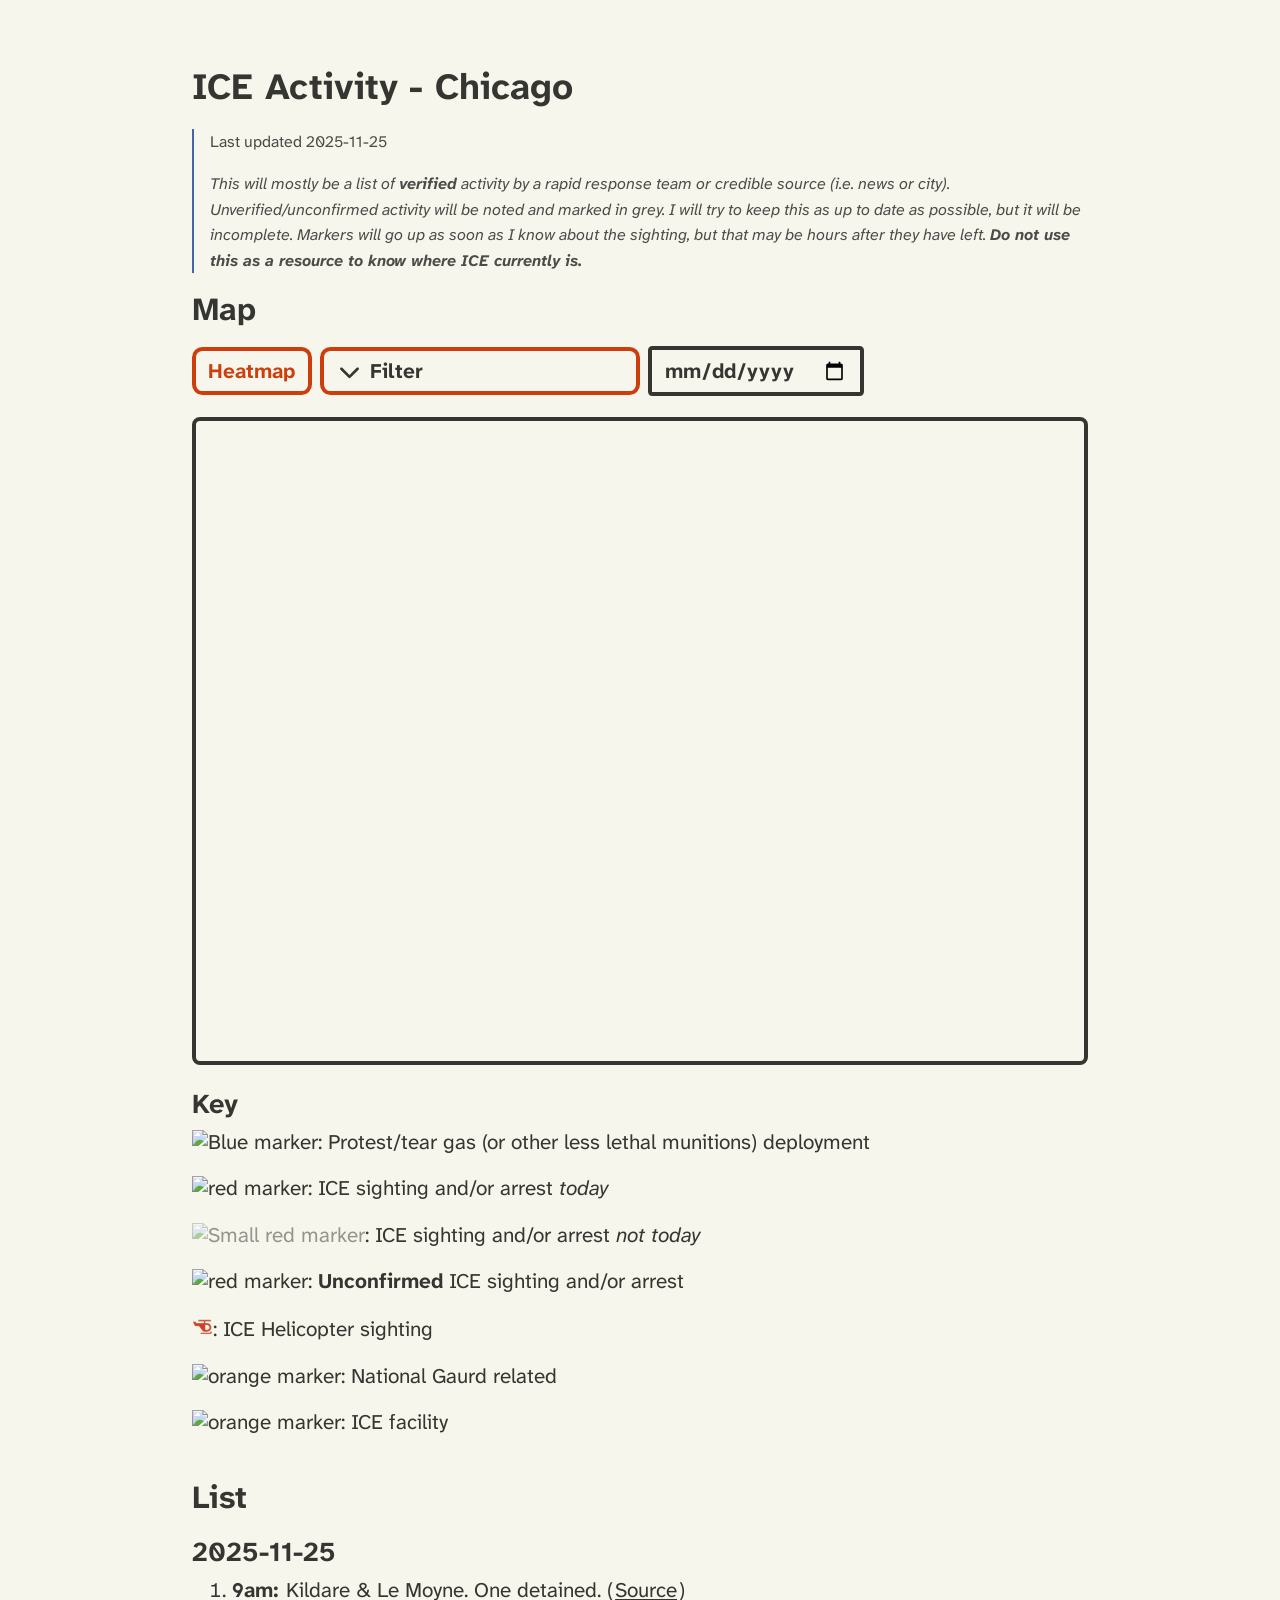
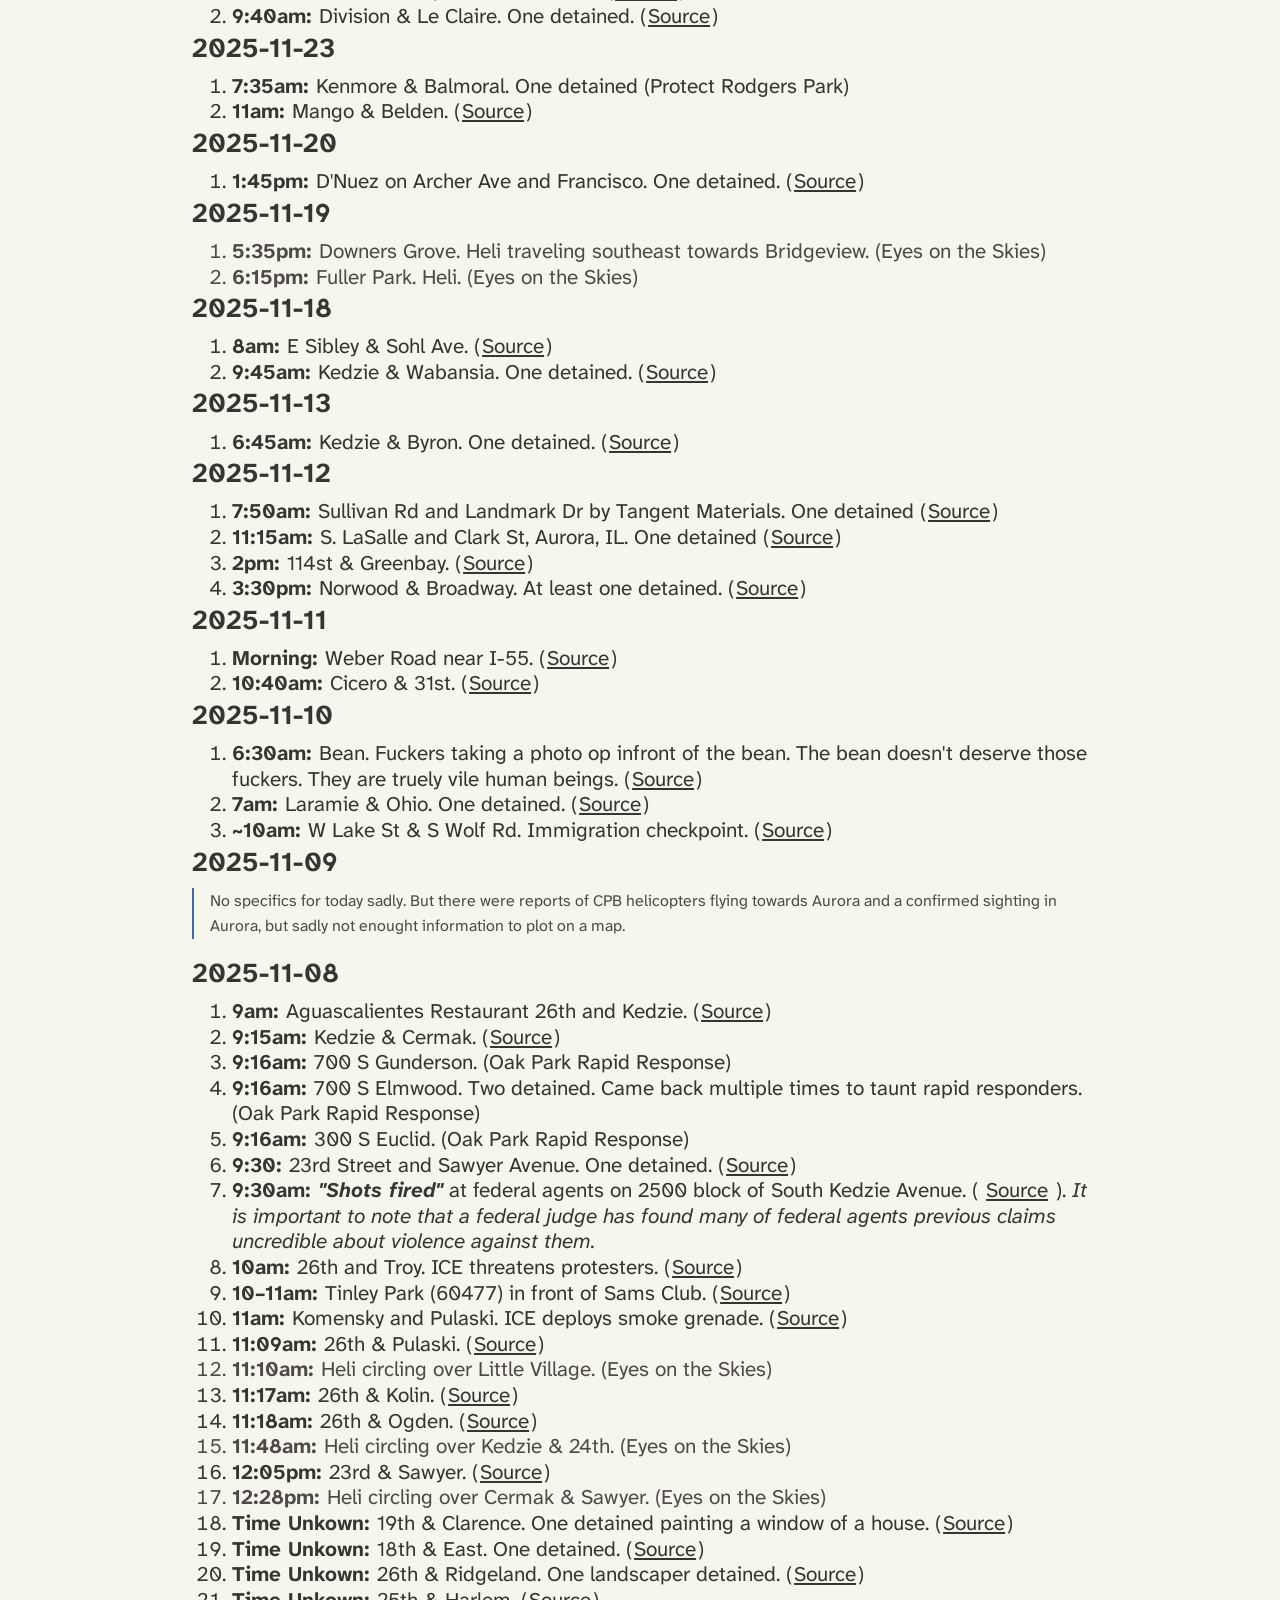
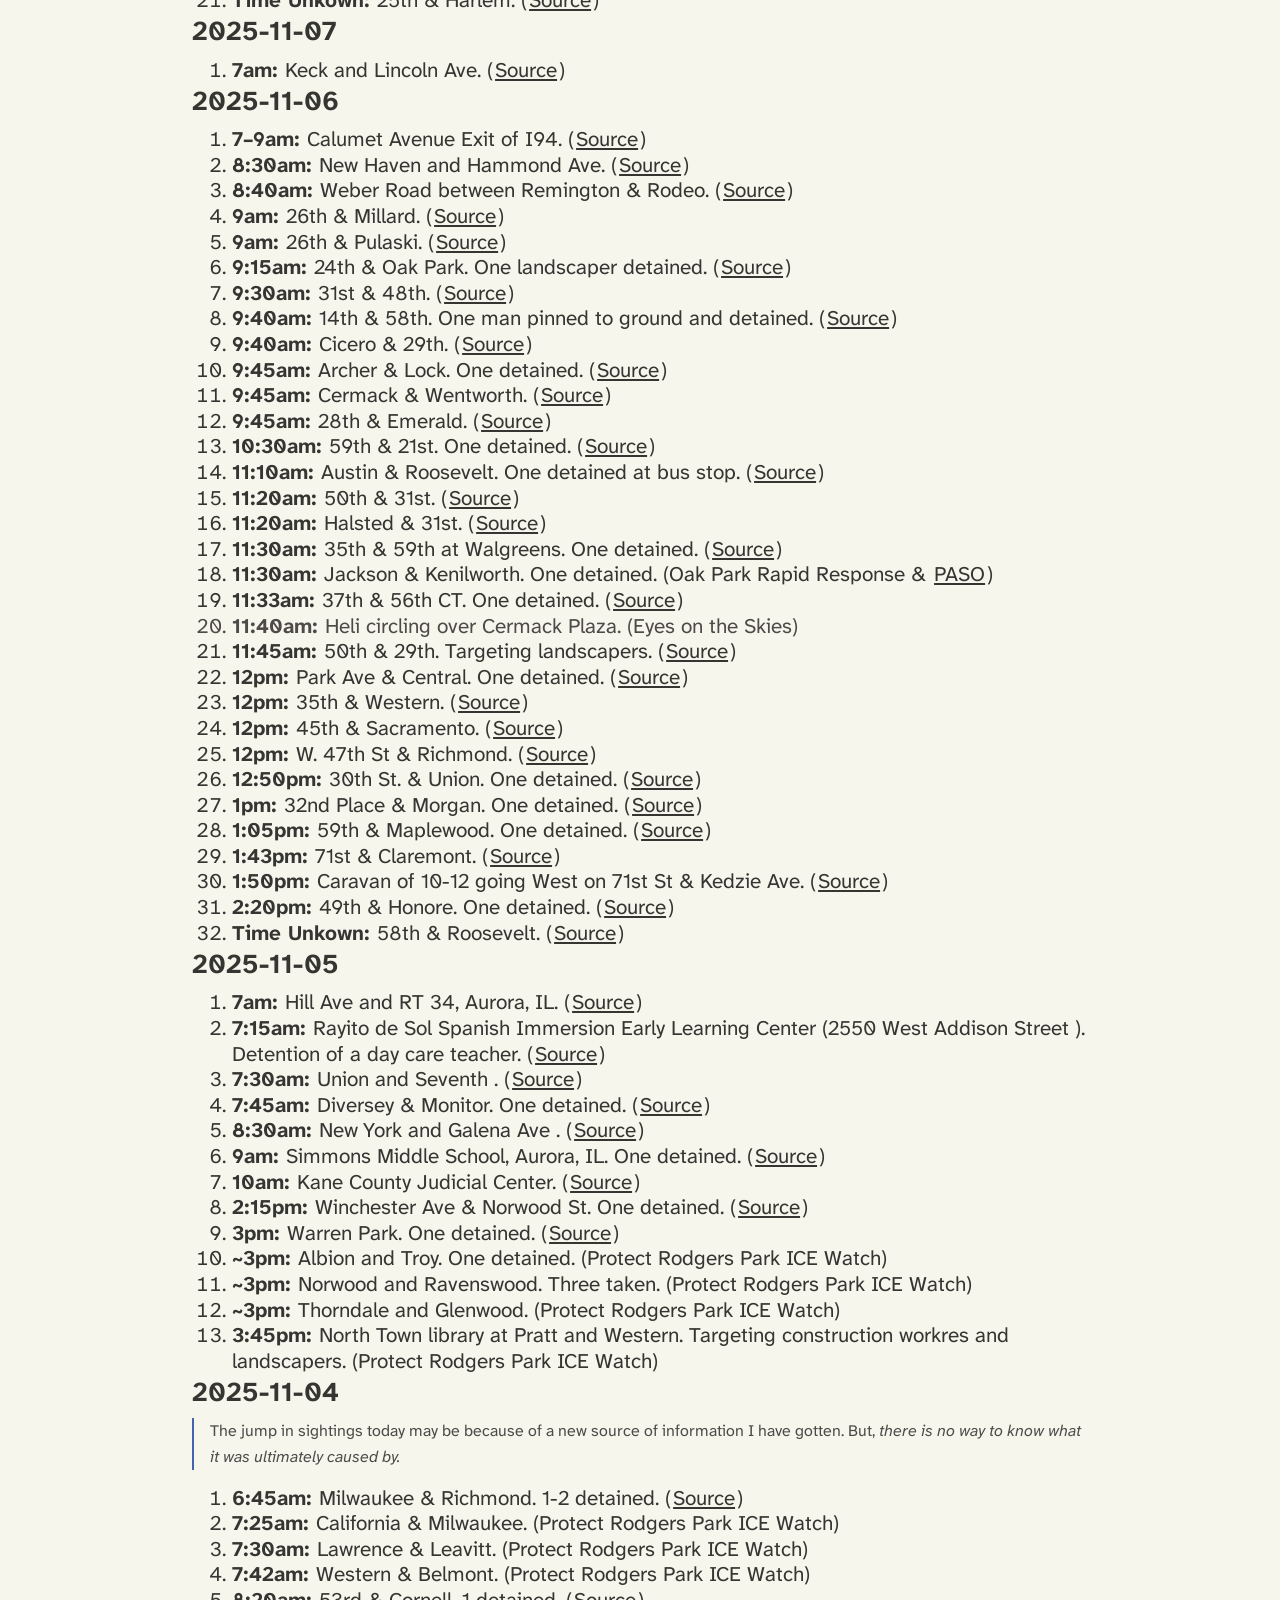
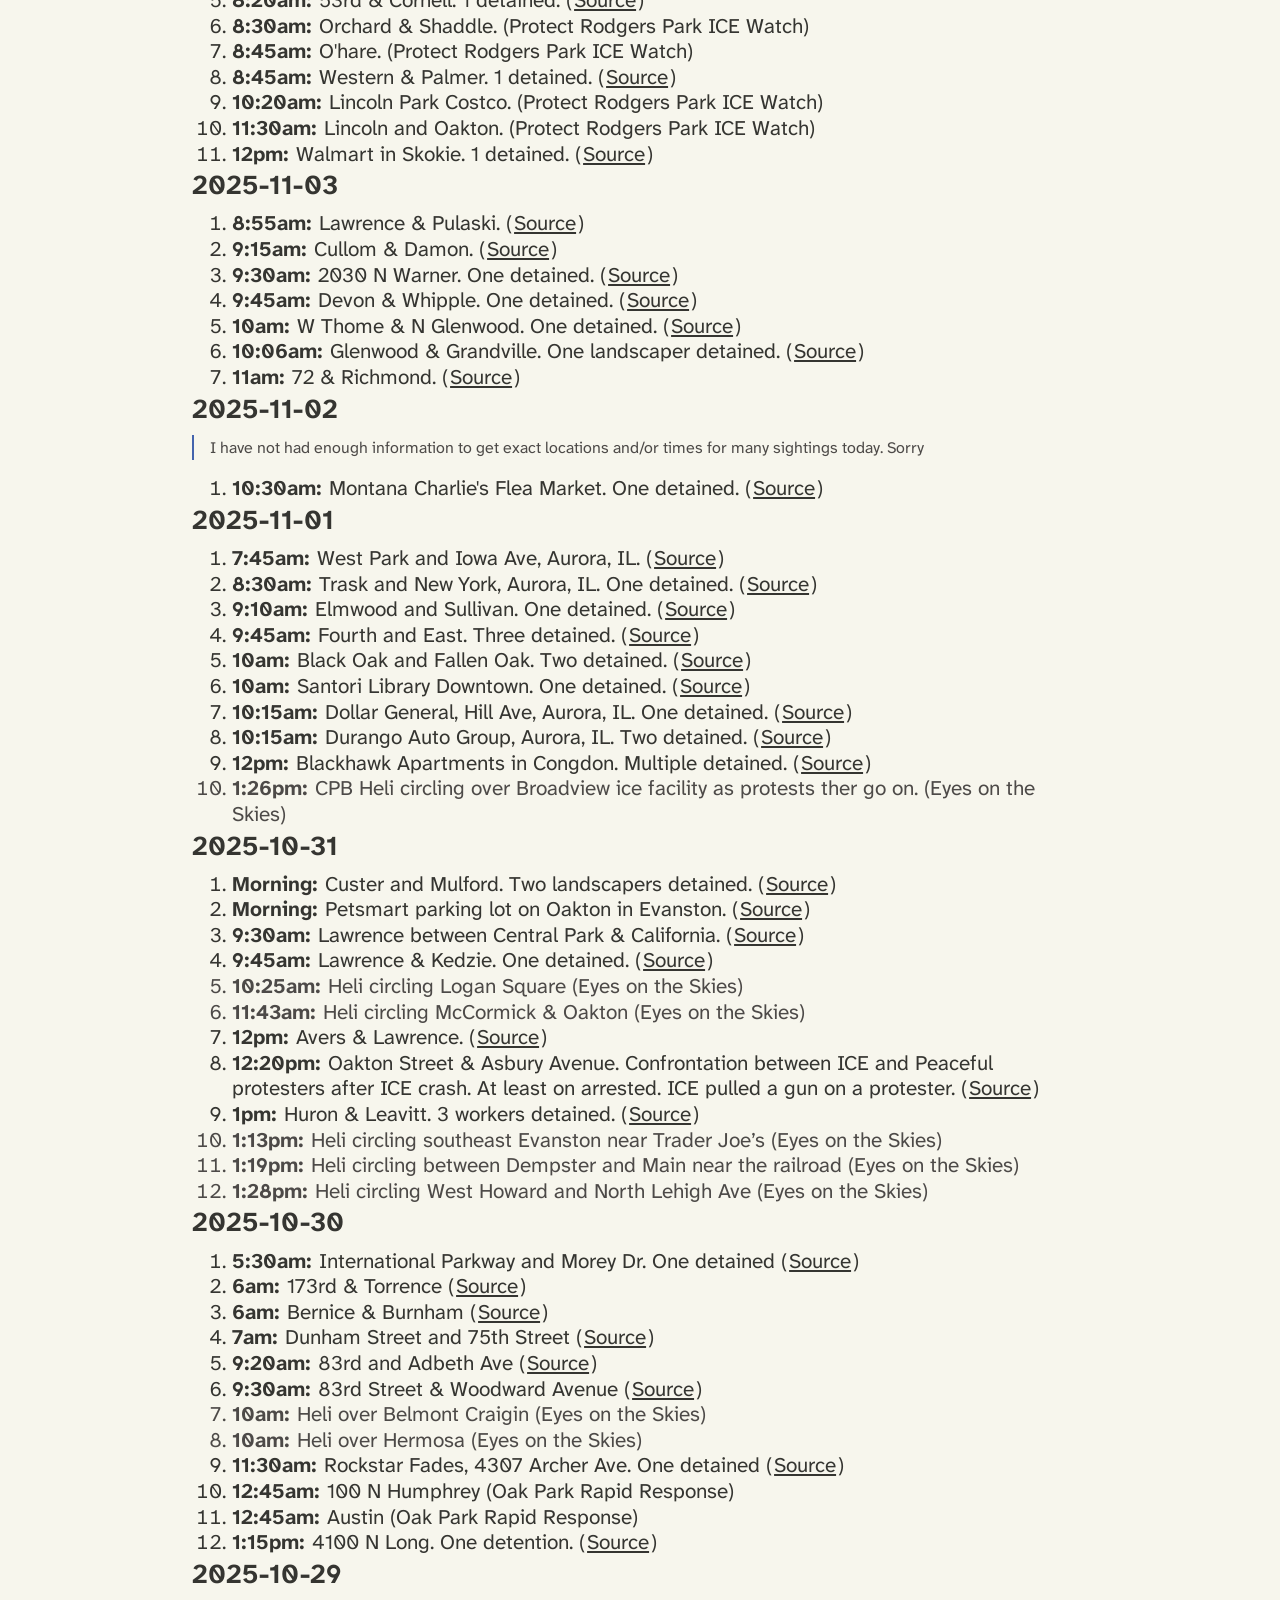
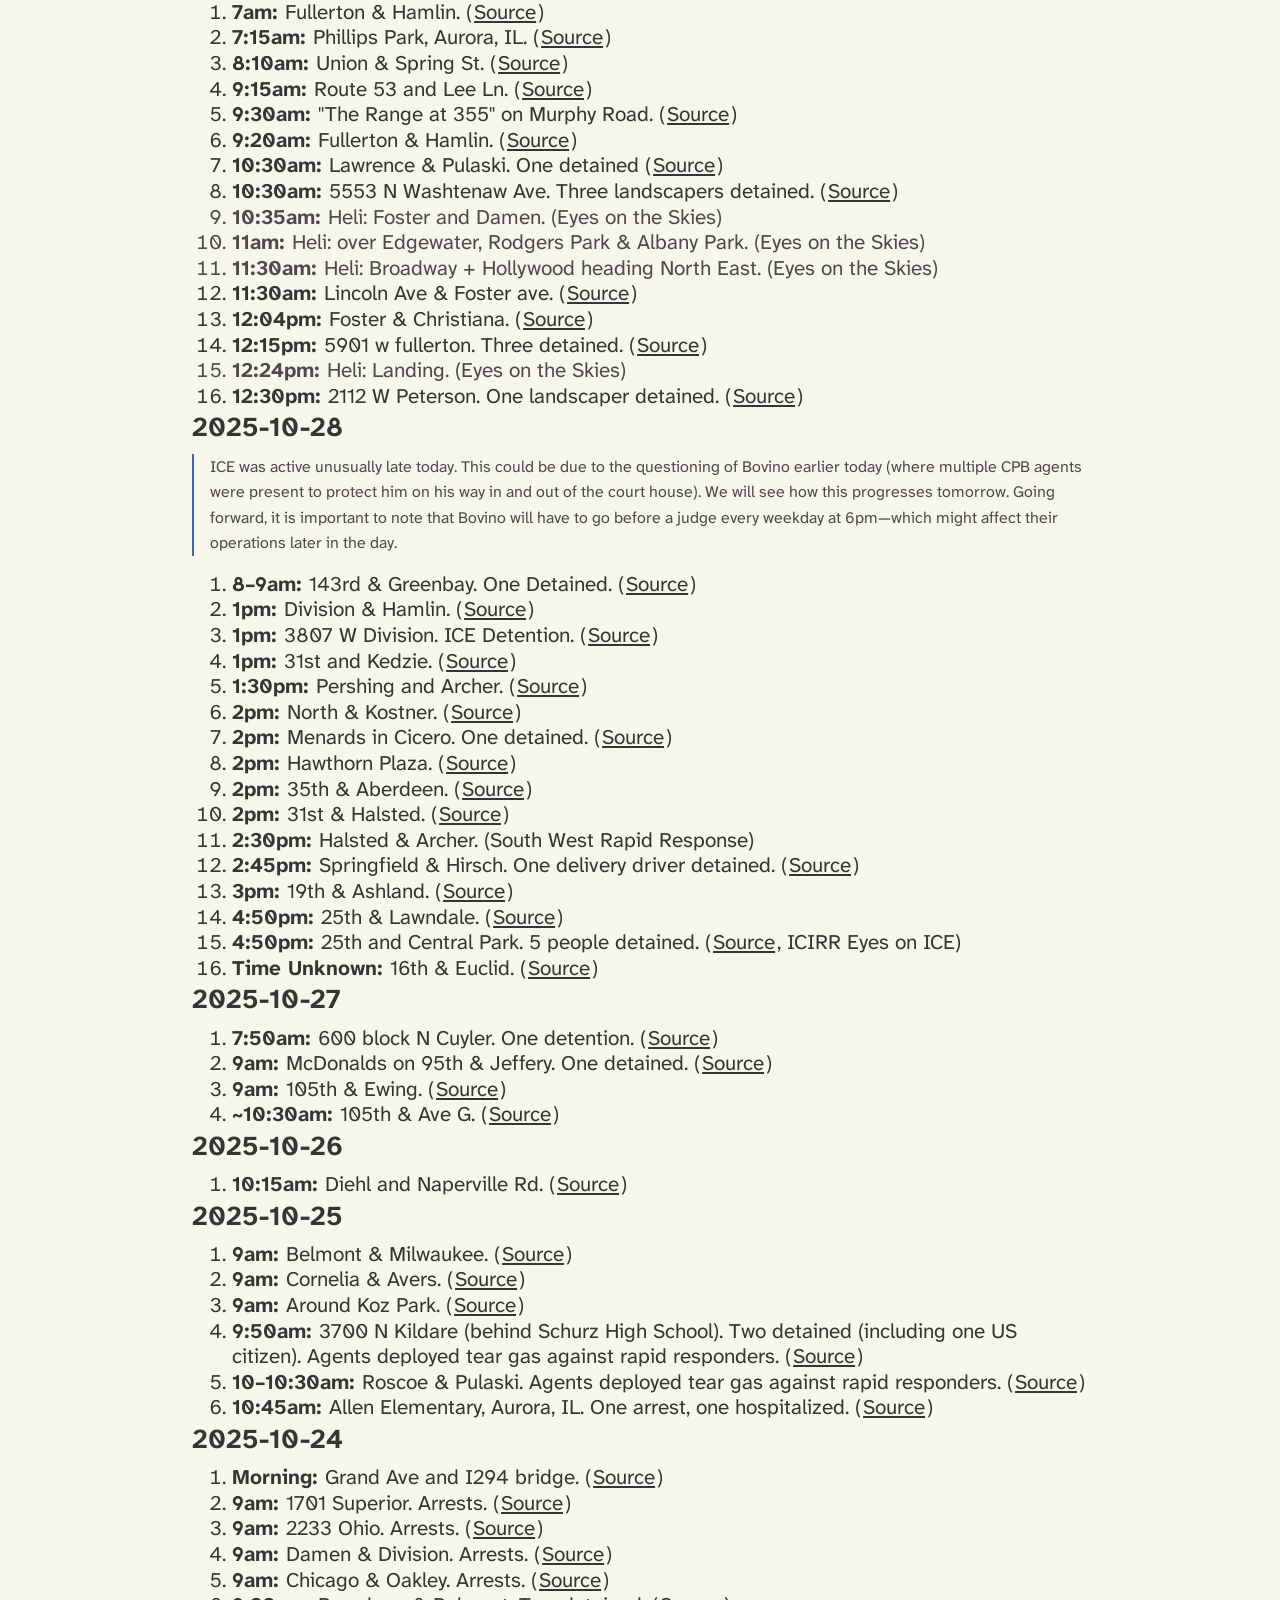
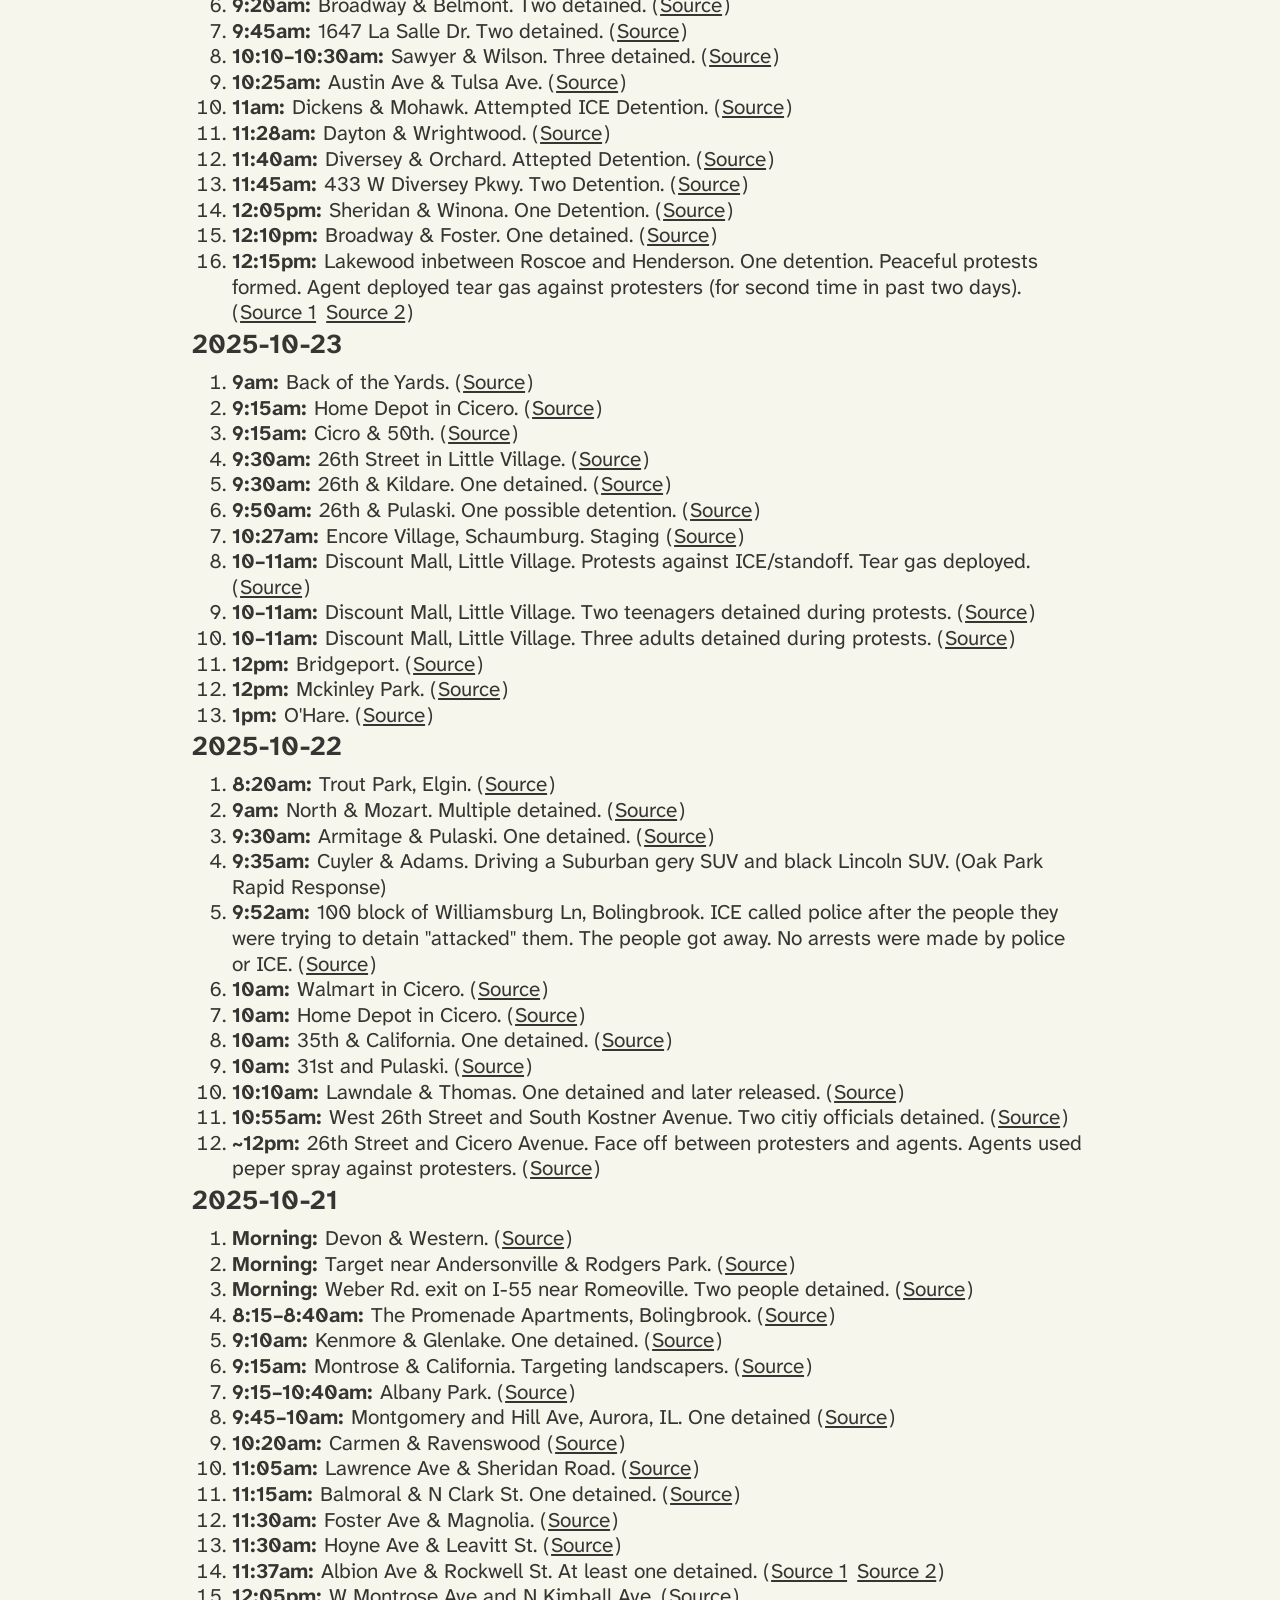
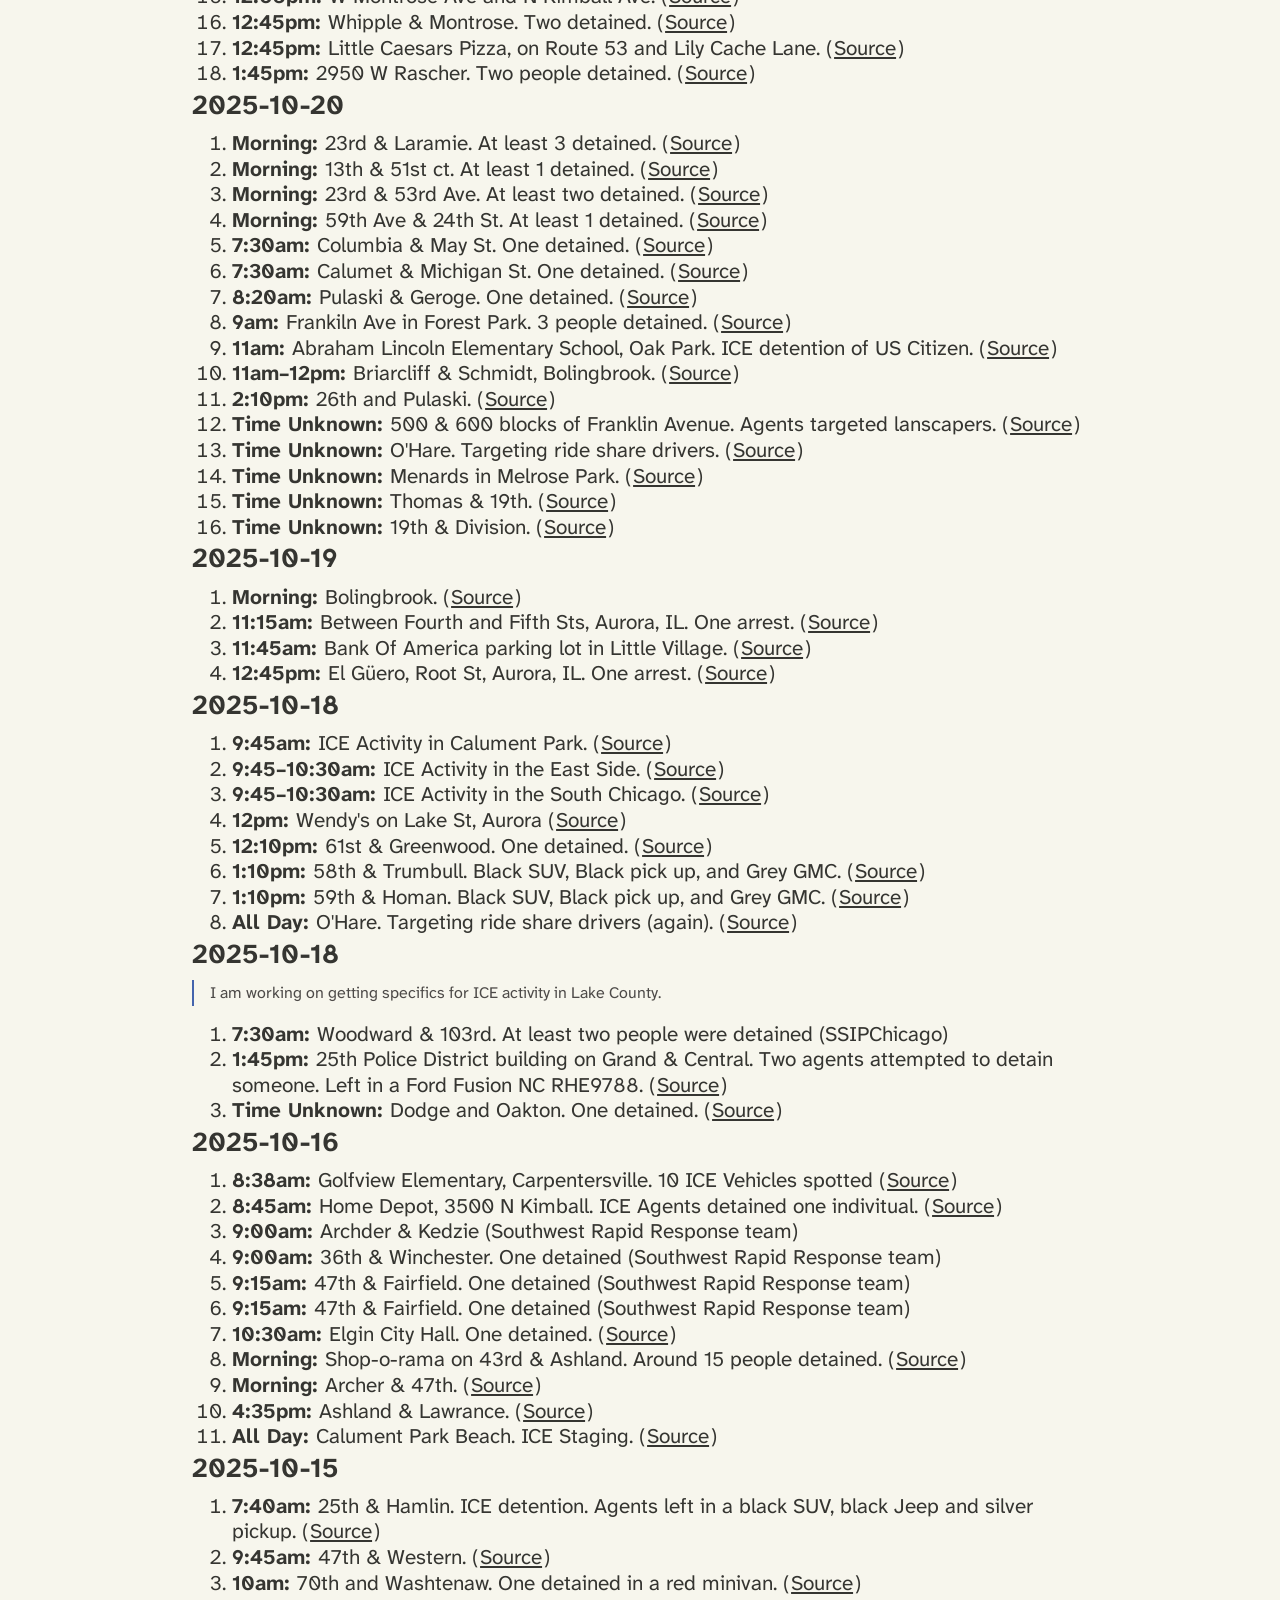
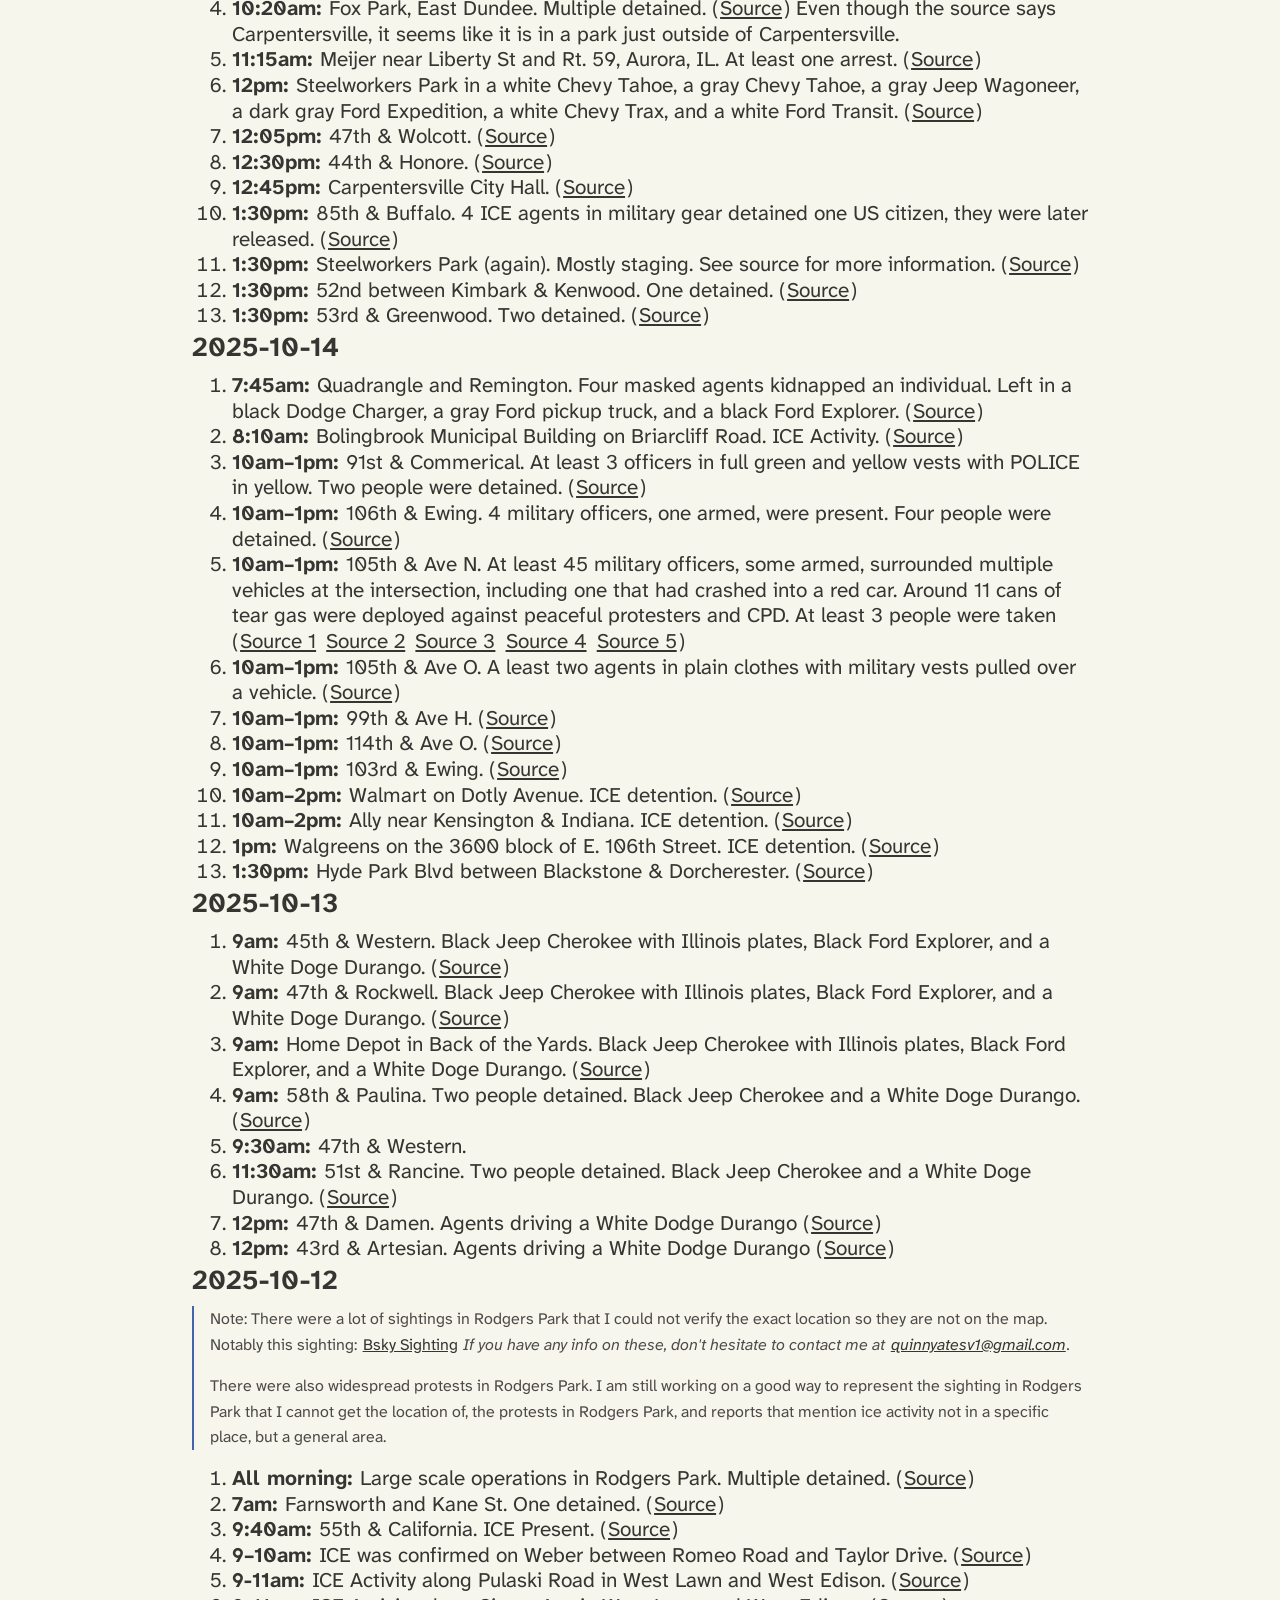
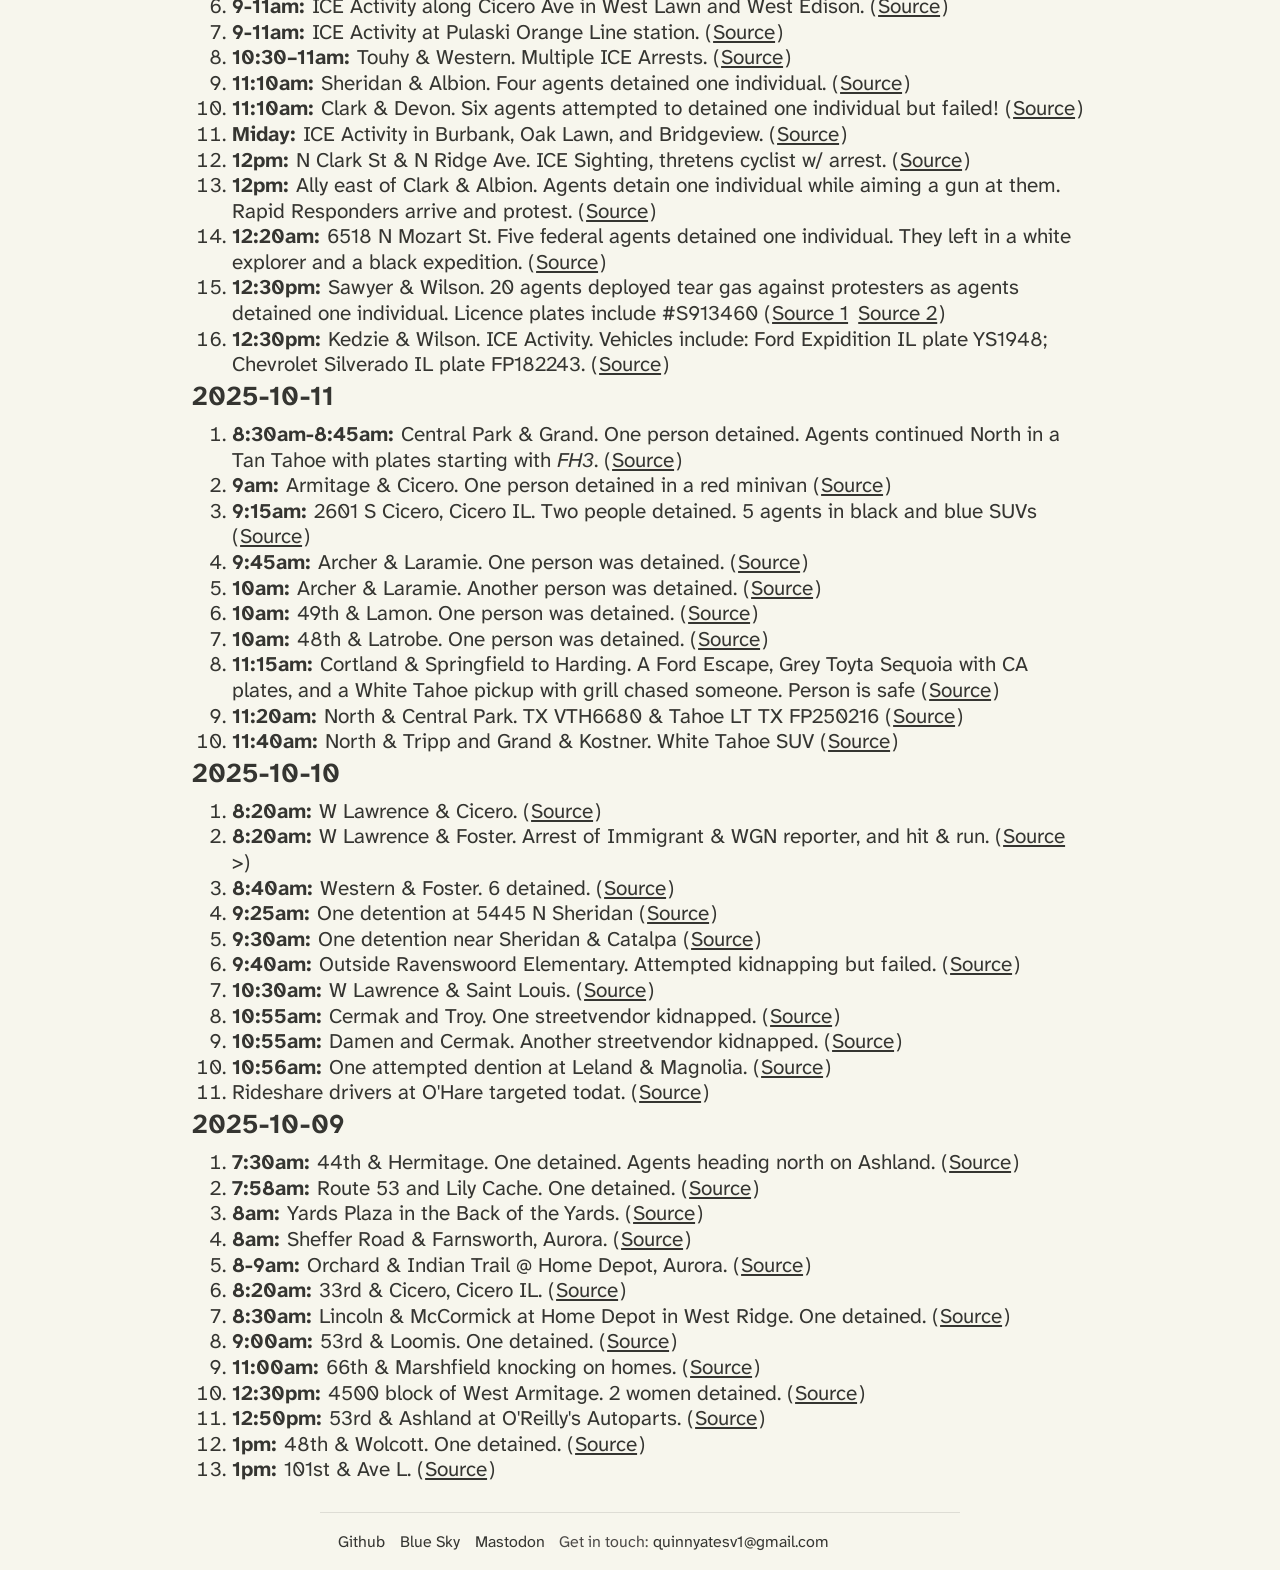
==== commit 4d92c9a3: "feat: sightings" ====
--- a/index.html
+++ b/index.html
@@ -46,7 +46,7 @@
             <br />
             <h1>ICE Activity - Chicago</h1>
             <aside>
-                <p>Last updated 2025-11-18</p>
+                <p>Last updated 2025-11-25</p>
                 <p>
                     <i>This will mostly be a list of <b>verified</b> activity by a rapid response team or credible
                         source (i.e. news or city). Unverified/unconfirmed activity will be noted and marked in
@@ -129,6 +129,27 @@
             </p>
             <br />
             <h2>List</h2>
+            <h3>2025-11-25</h3>
+            <ol>
+                <li class="larger">
+                    <span><b>9am: </b> Kildare & Le Moyne. One detained. (<a
+                            href="https://www.instagram.com/p/DRfRcVFkU5A/?img_index=2">Source</a>)</span>
+                </li>
+                <li class="larger">
+                    <span><b>9:40am: </b> Division & Le Claire. One detained. (<a
+                            href="https://www.instagram.com/p/DRfRWIBEaGZ/?img_index=1">Source</a>)</span>
+                </li>
+            </ol>
+            <h3>2025-11-23</h3>
+            <ol>
+                <li class="larger">
+                    <span><b>7:35am: </b> Kenmore & Balmoral. One detained (Protect Rodgers Park)</span>
+                </li>
+                <li class="larger">
+                    <span><b>11am: </b> Mango & Belden. (<a
+                            href="https://www.instagram.com/p/DRaD0gIEXwh/?img_index=2">Source</a>)</span>
+                </li>
+            </ol>
             <h3>2025-11-20</h3>
             <ol>
                 <li class="larger">
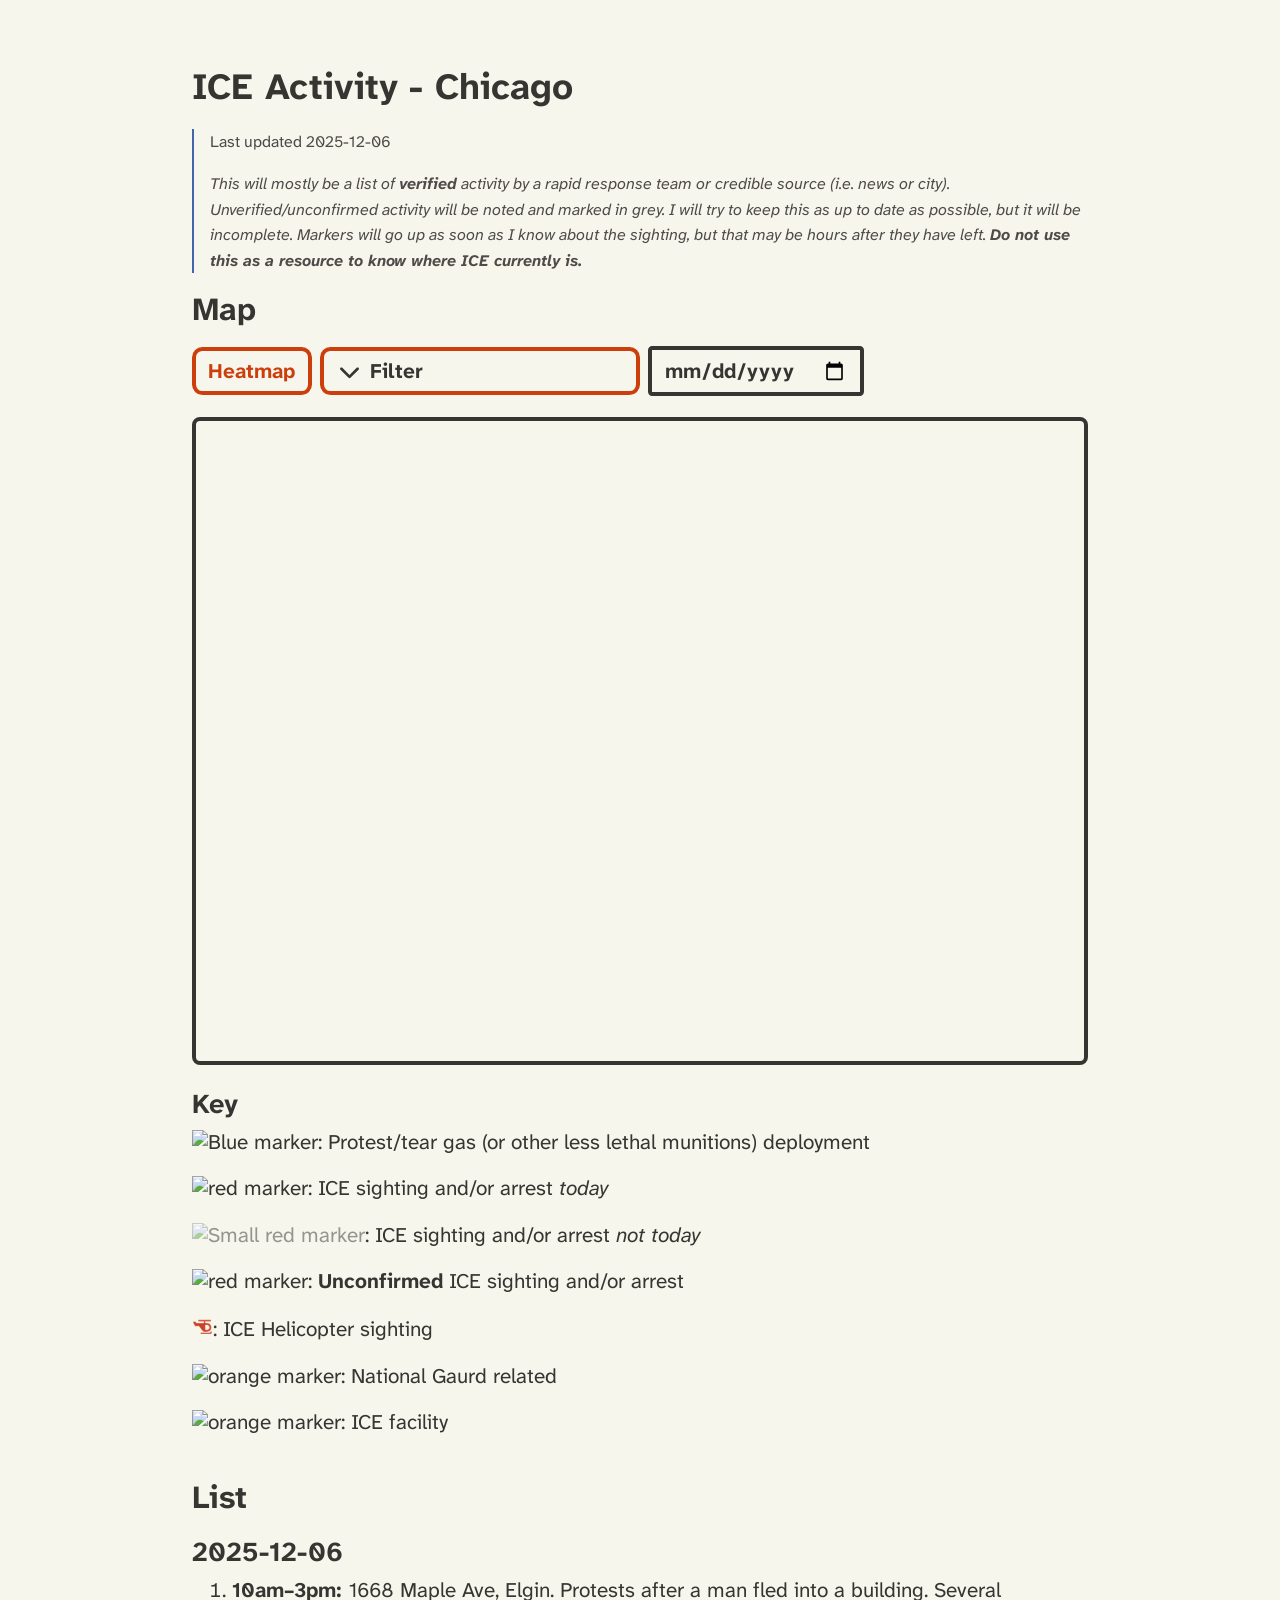
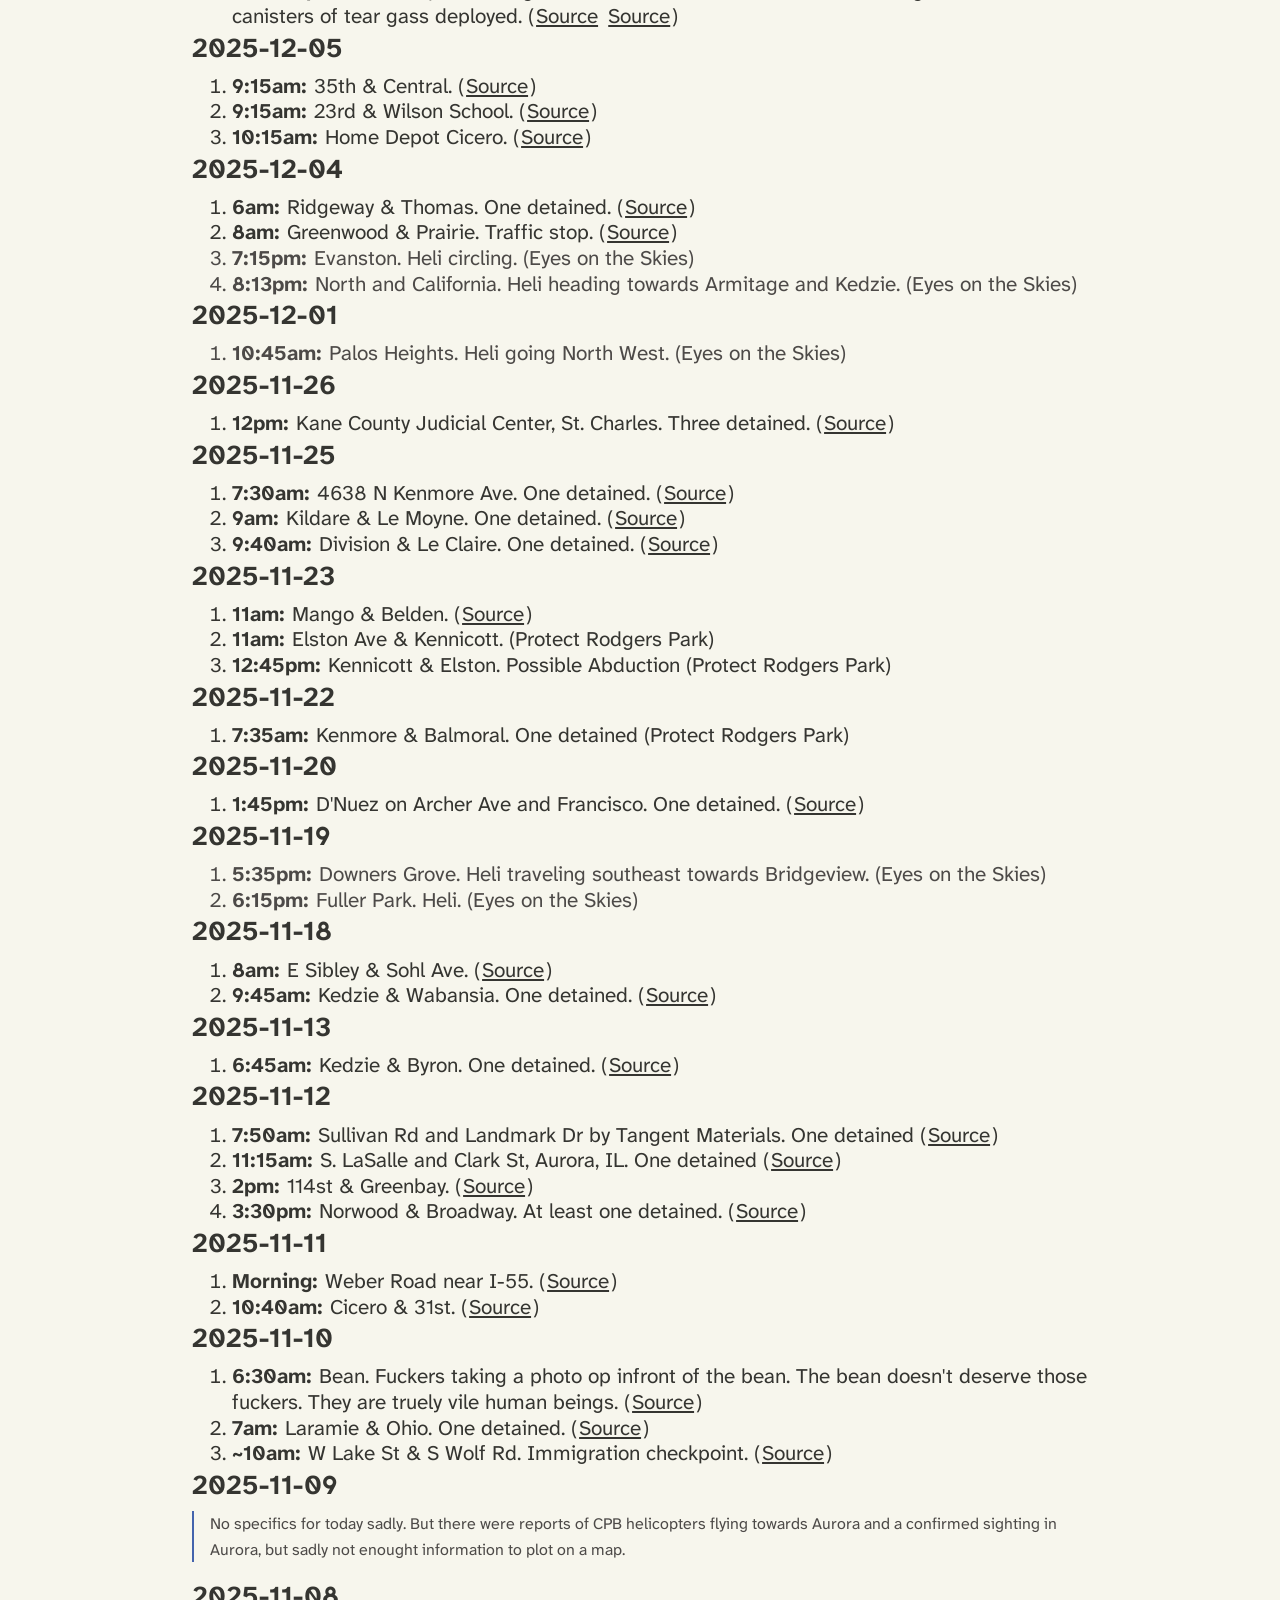
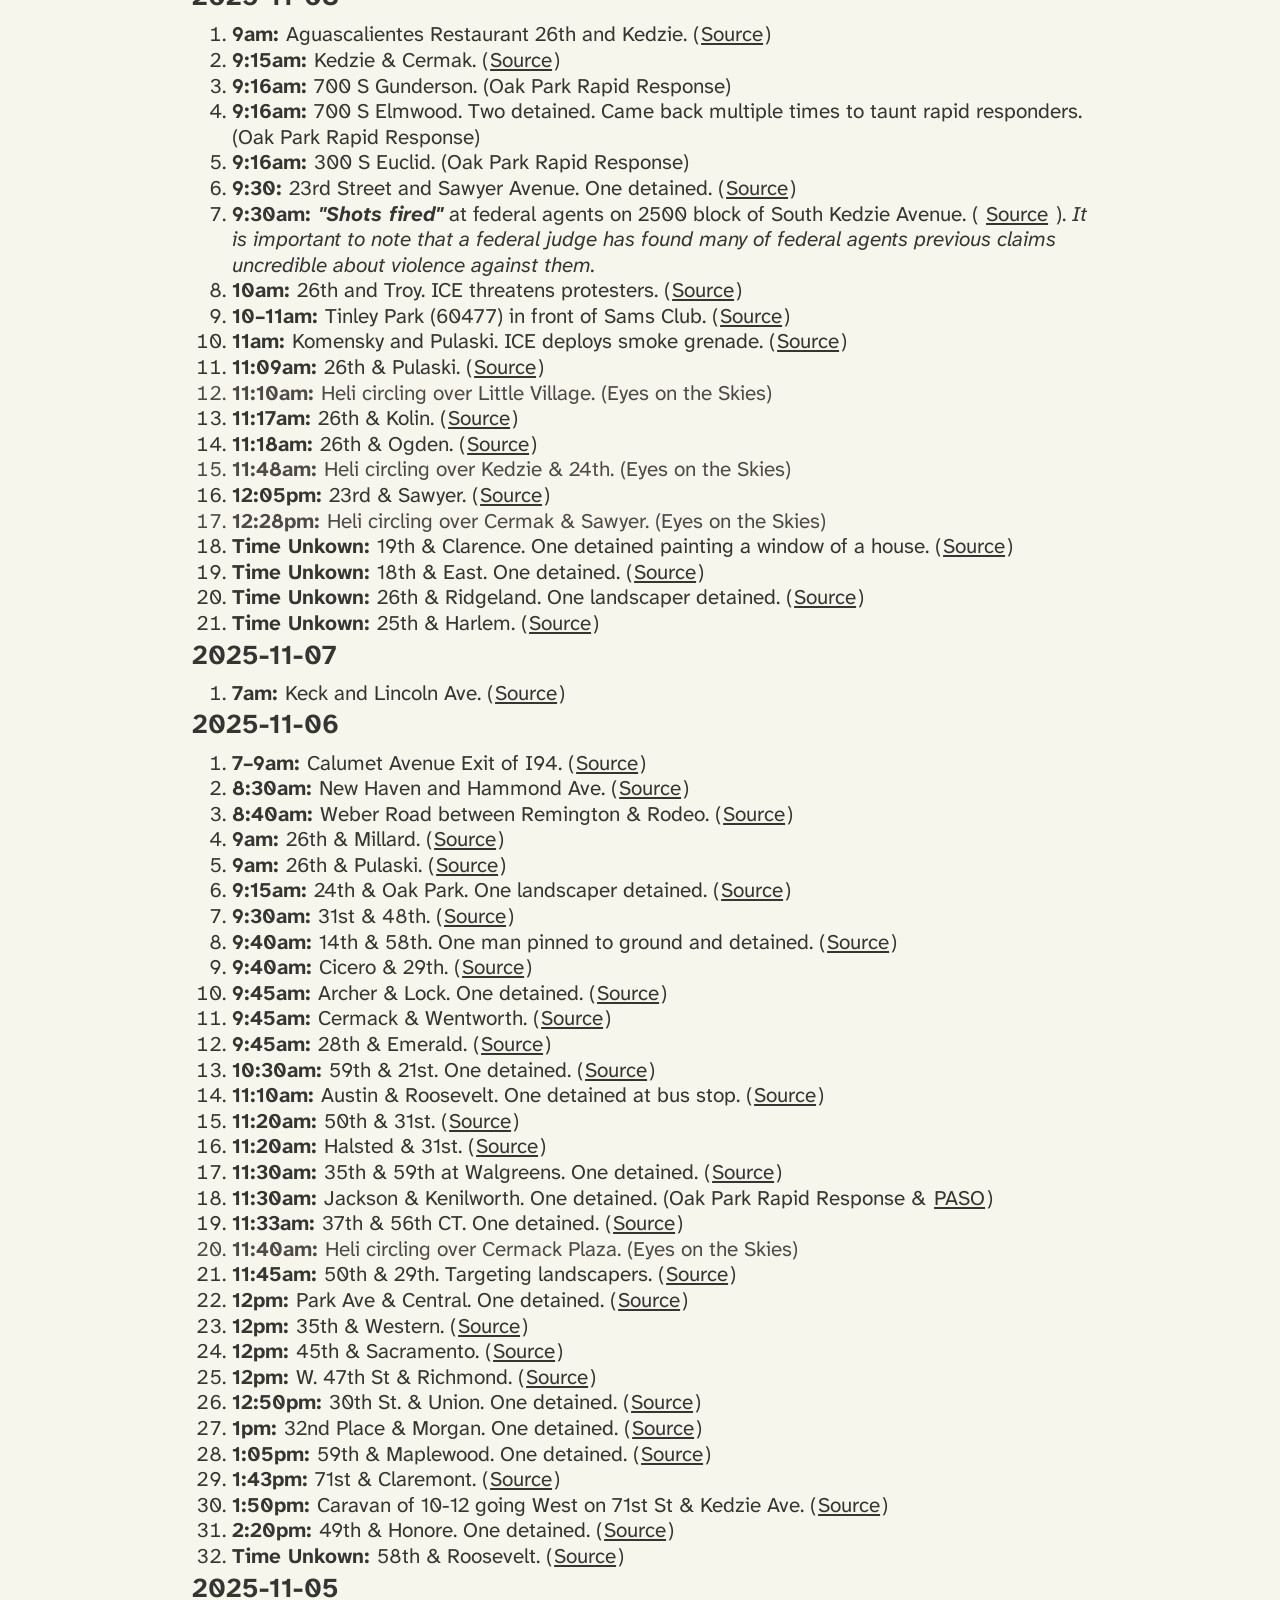
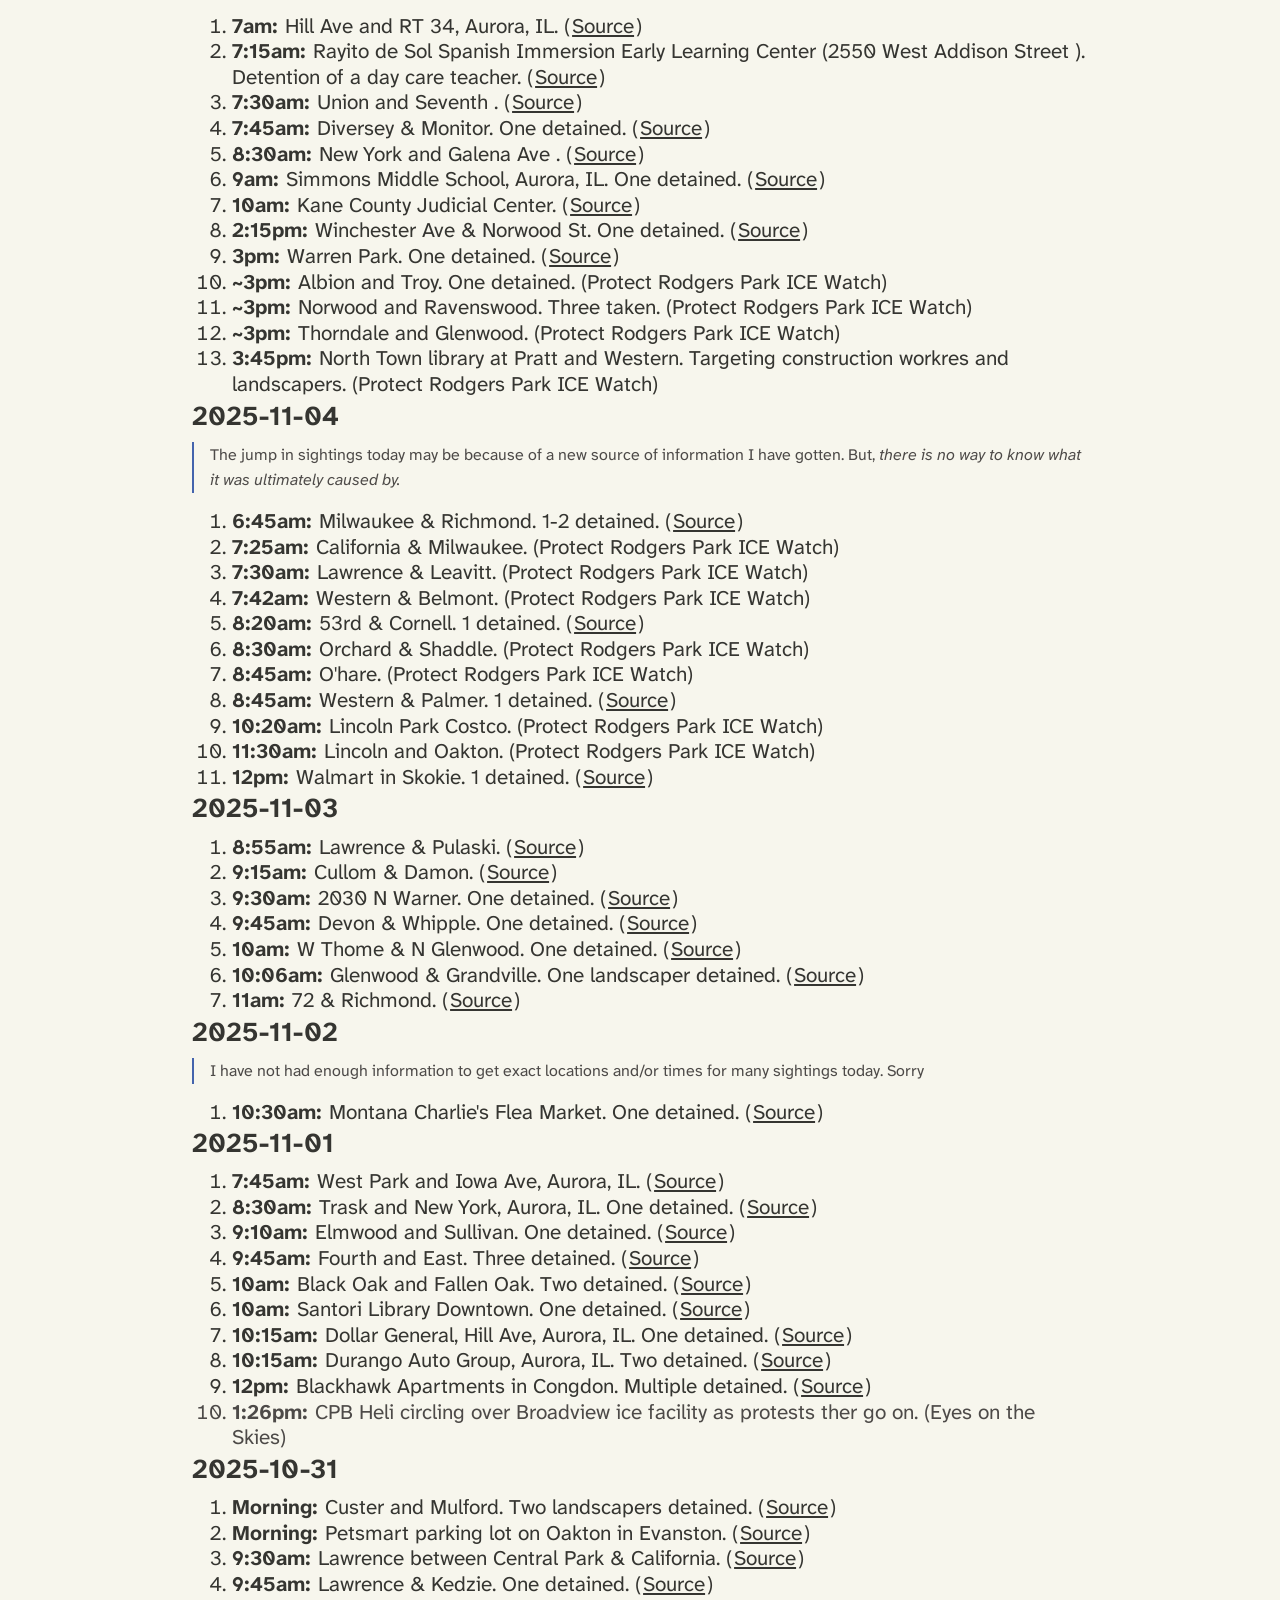
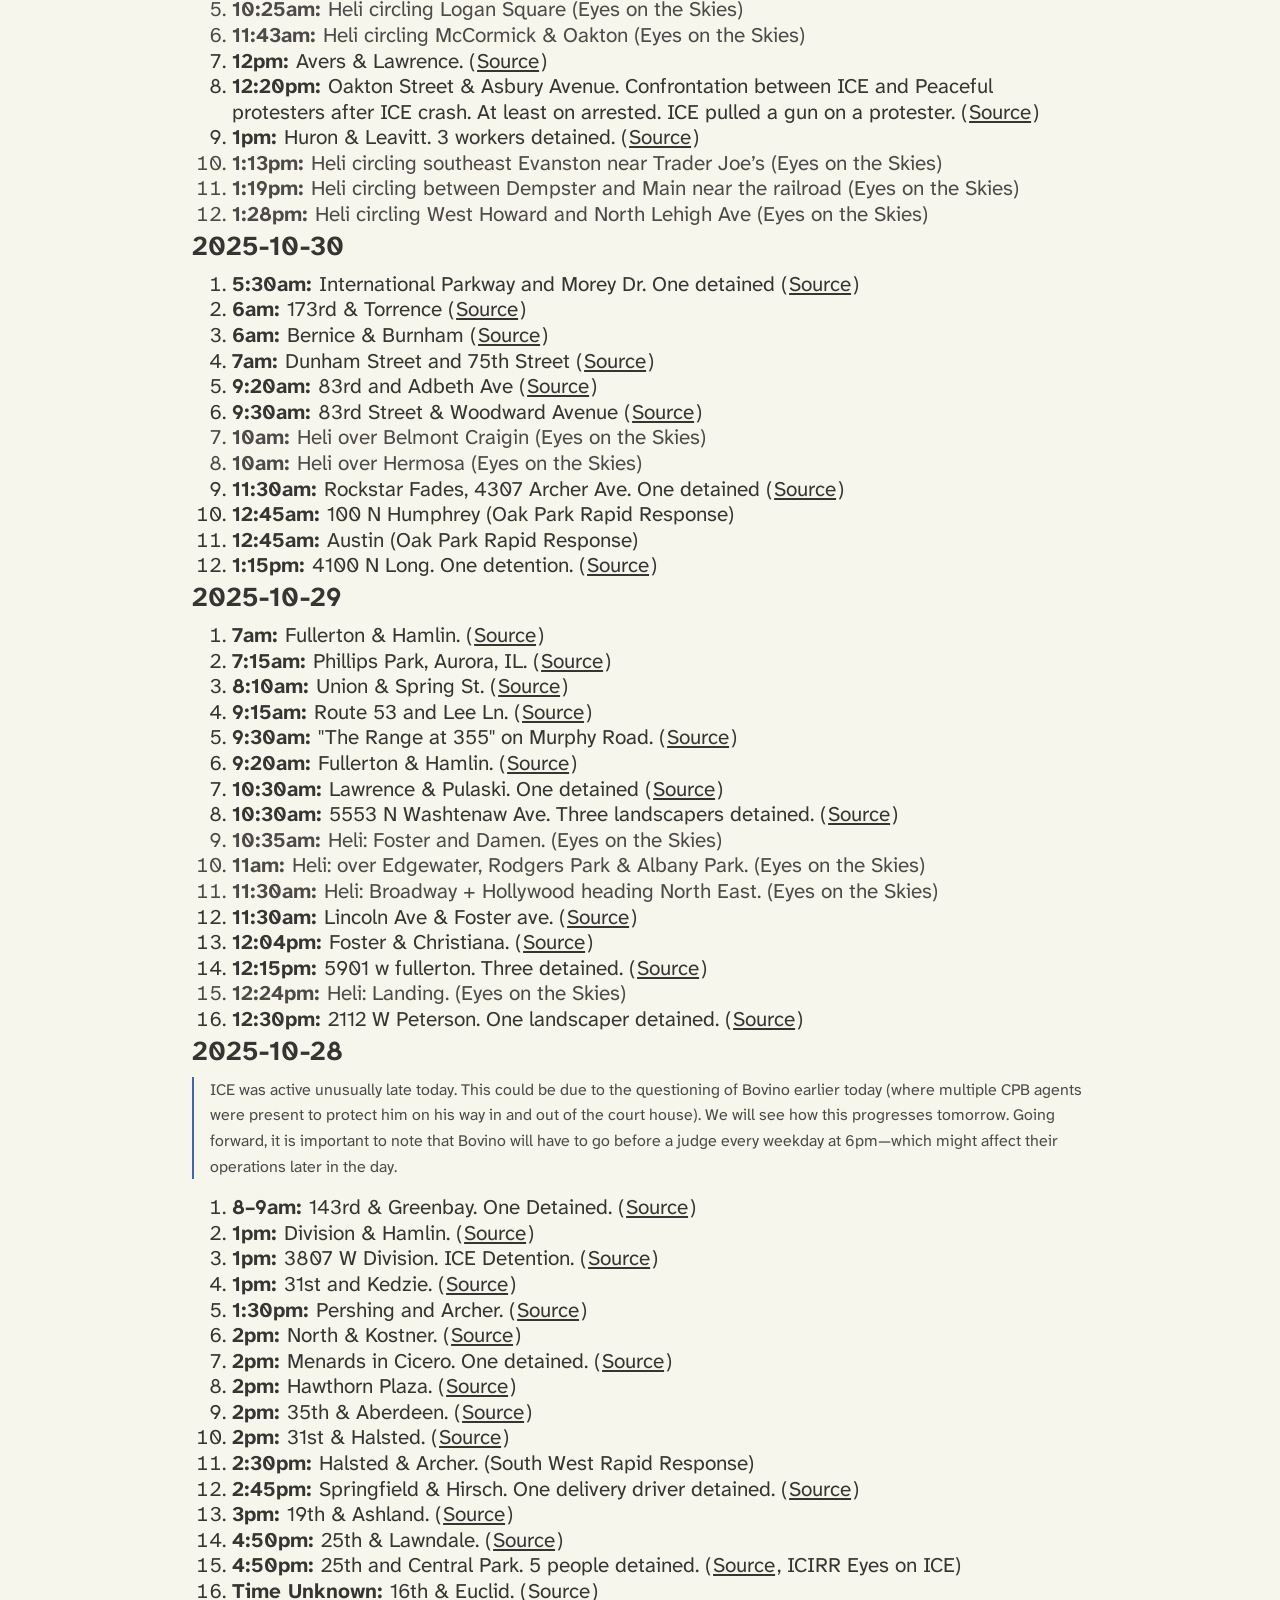
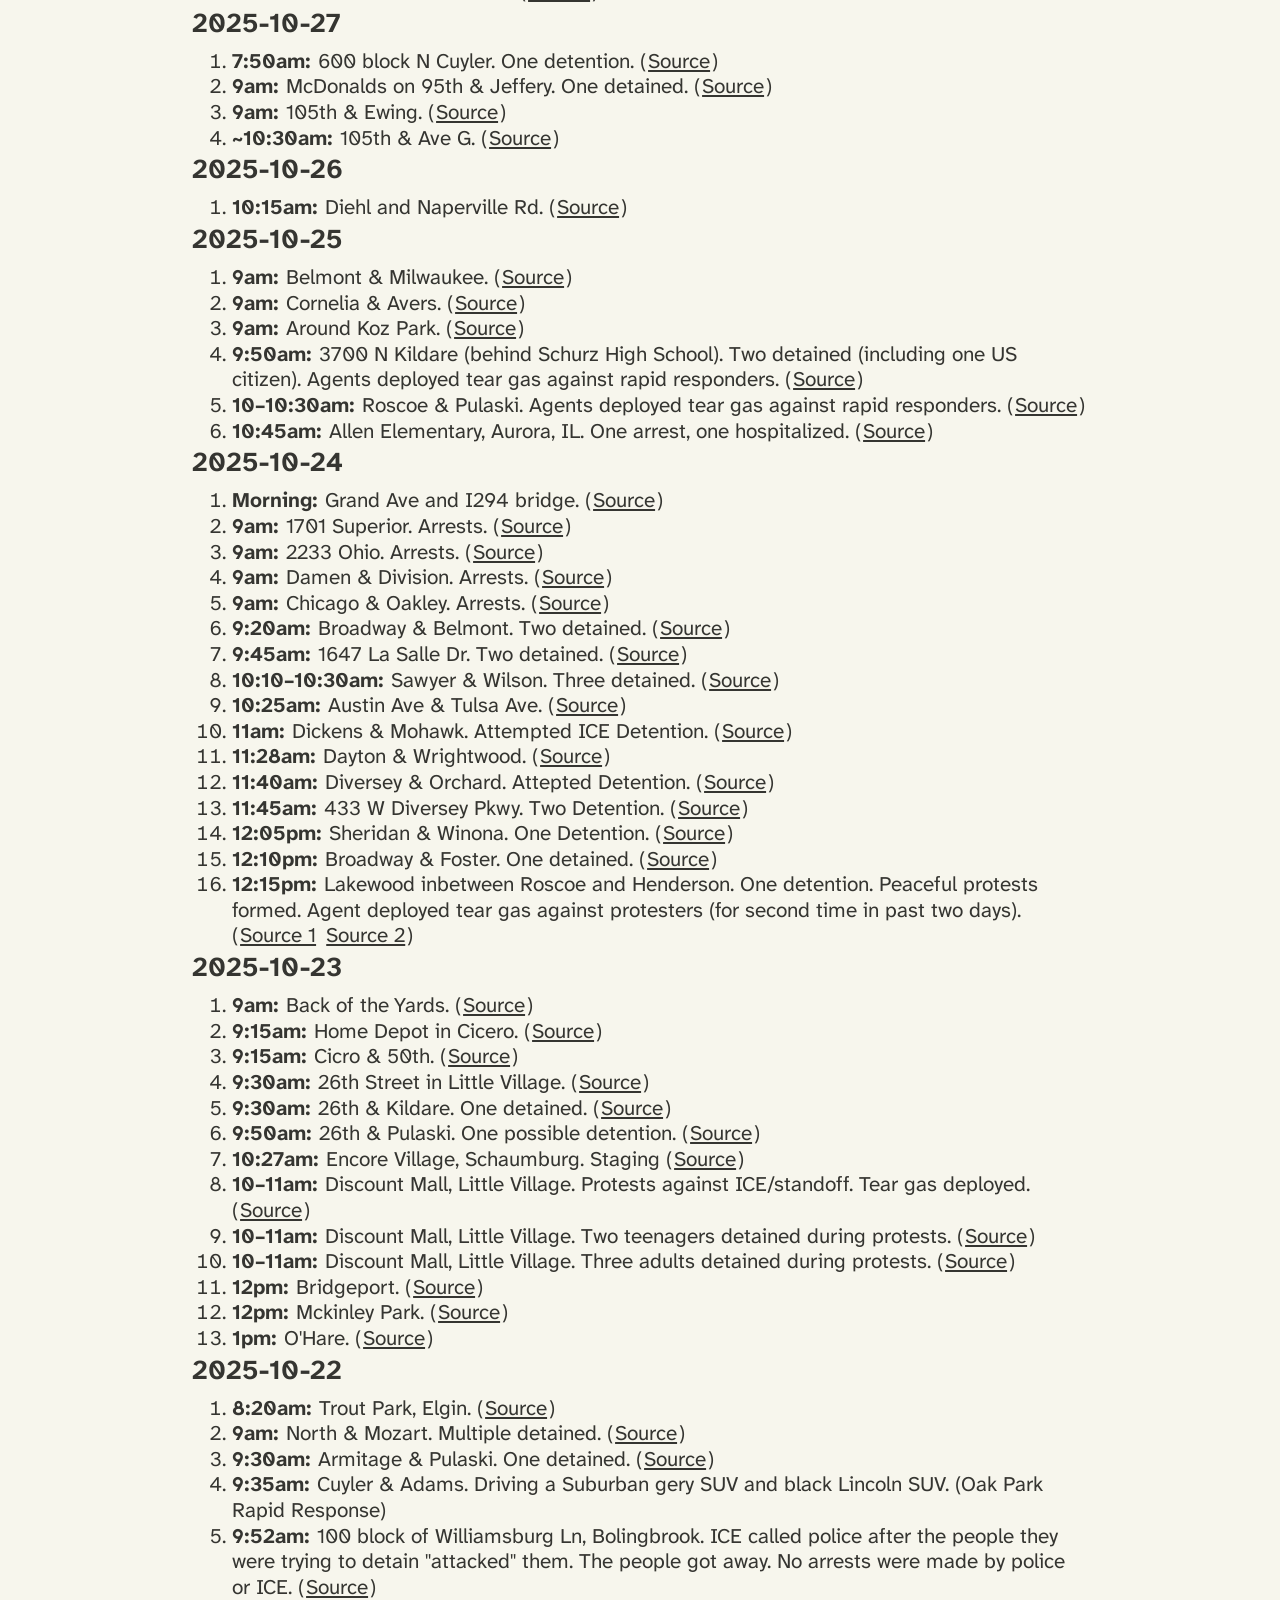
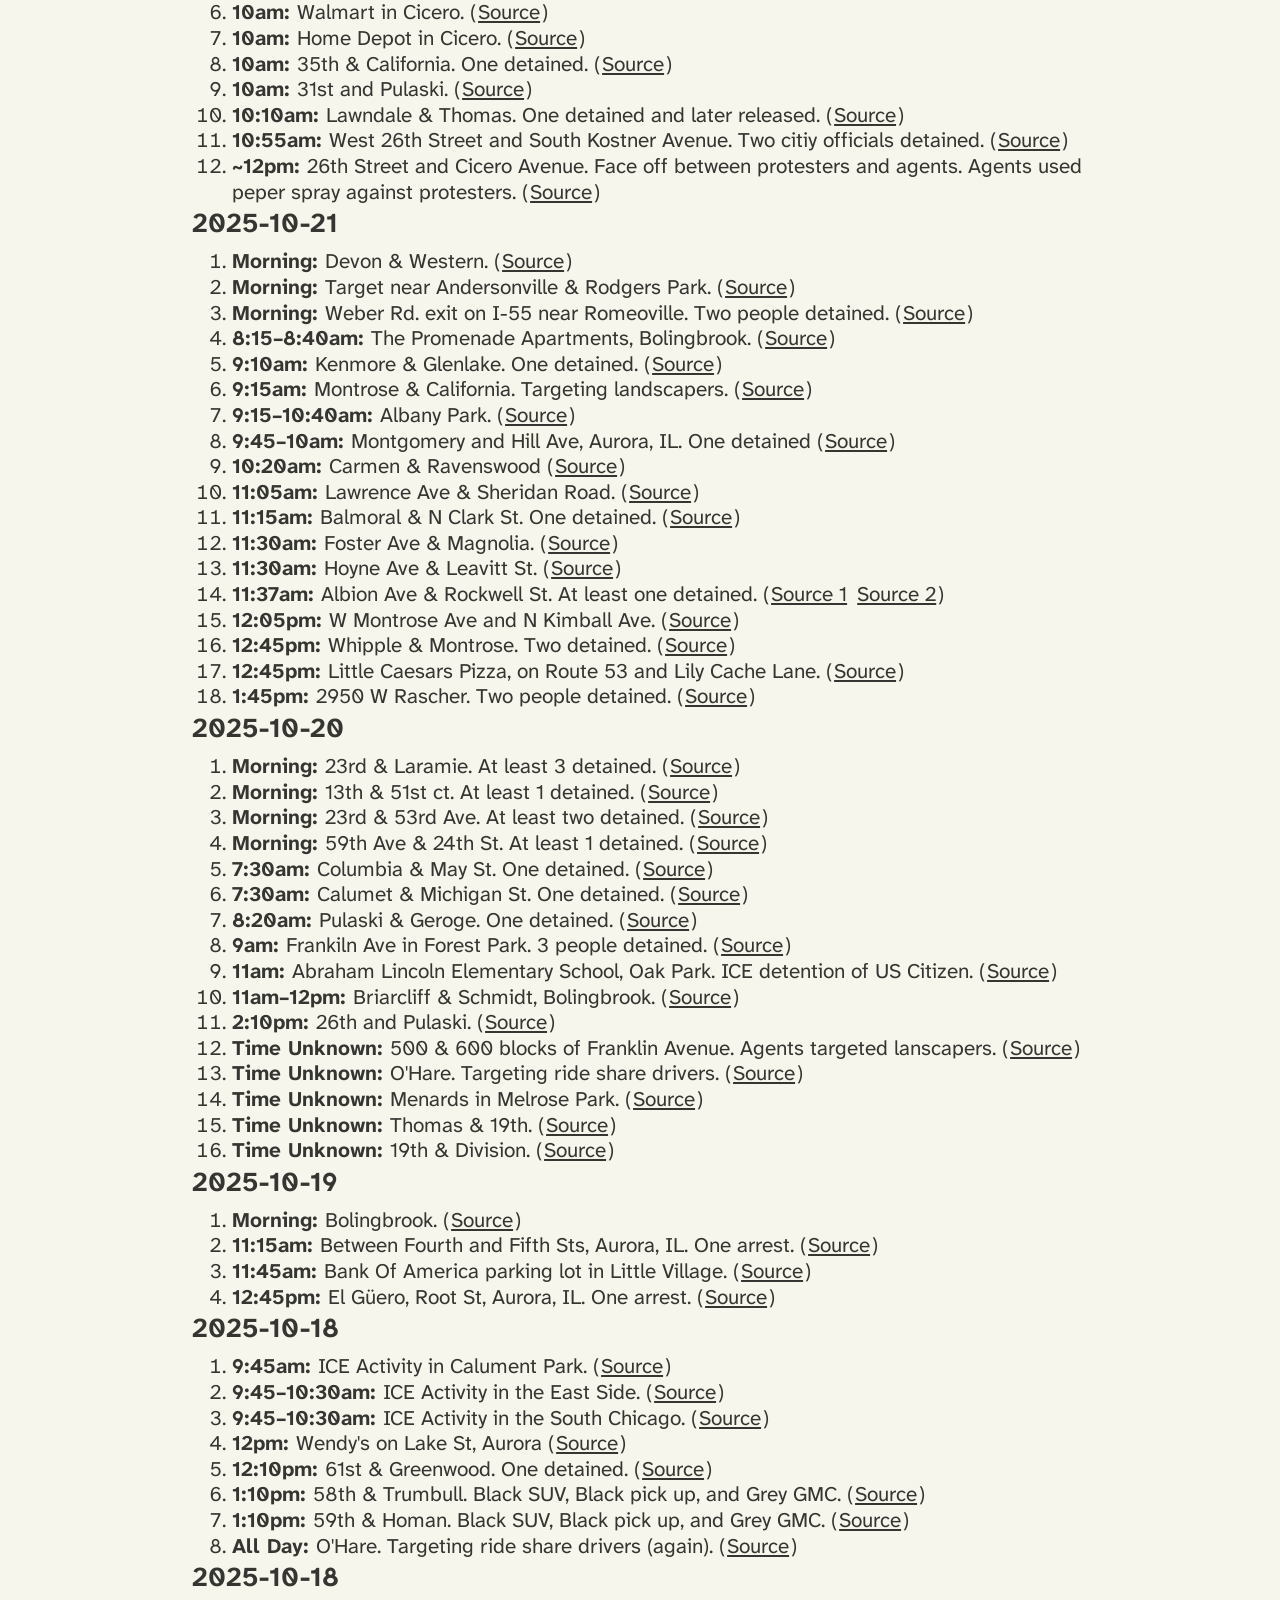
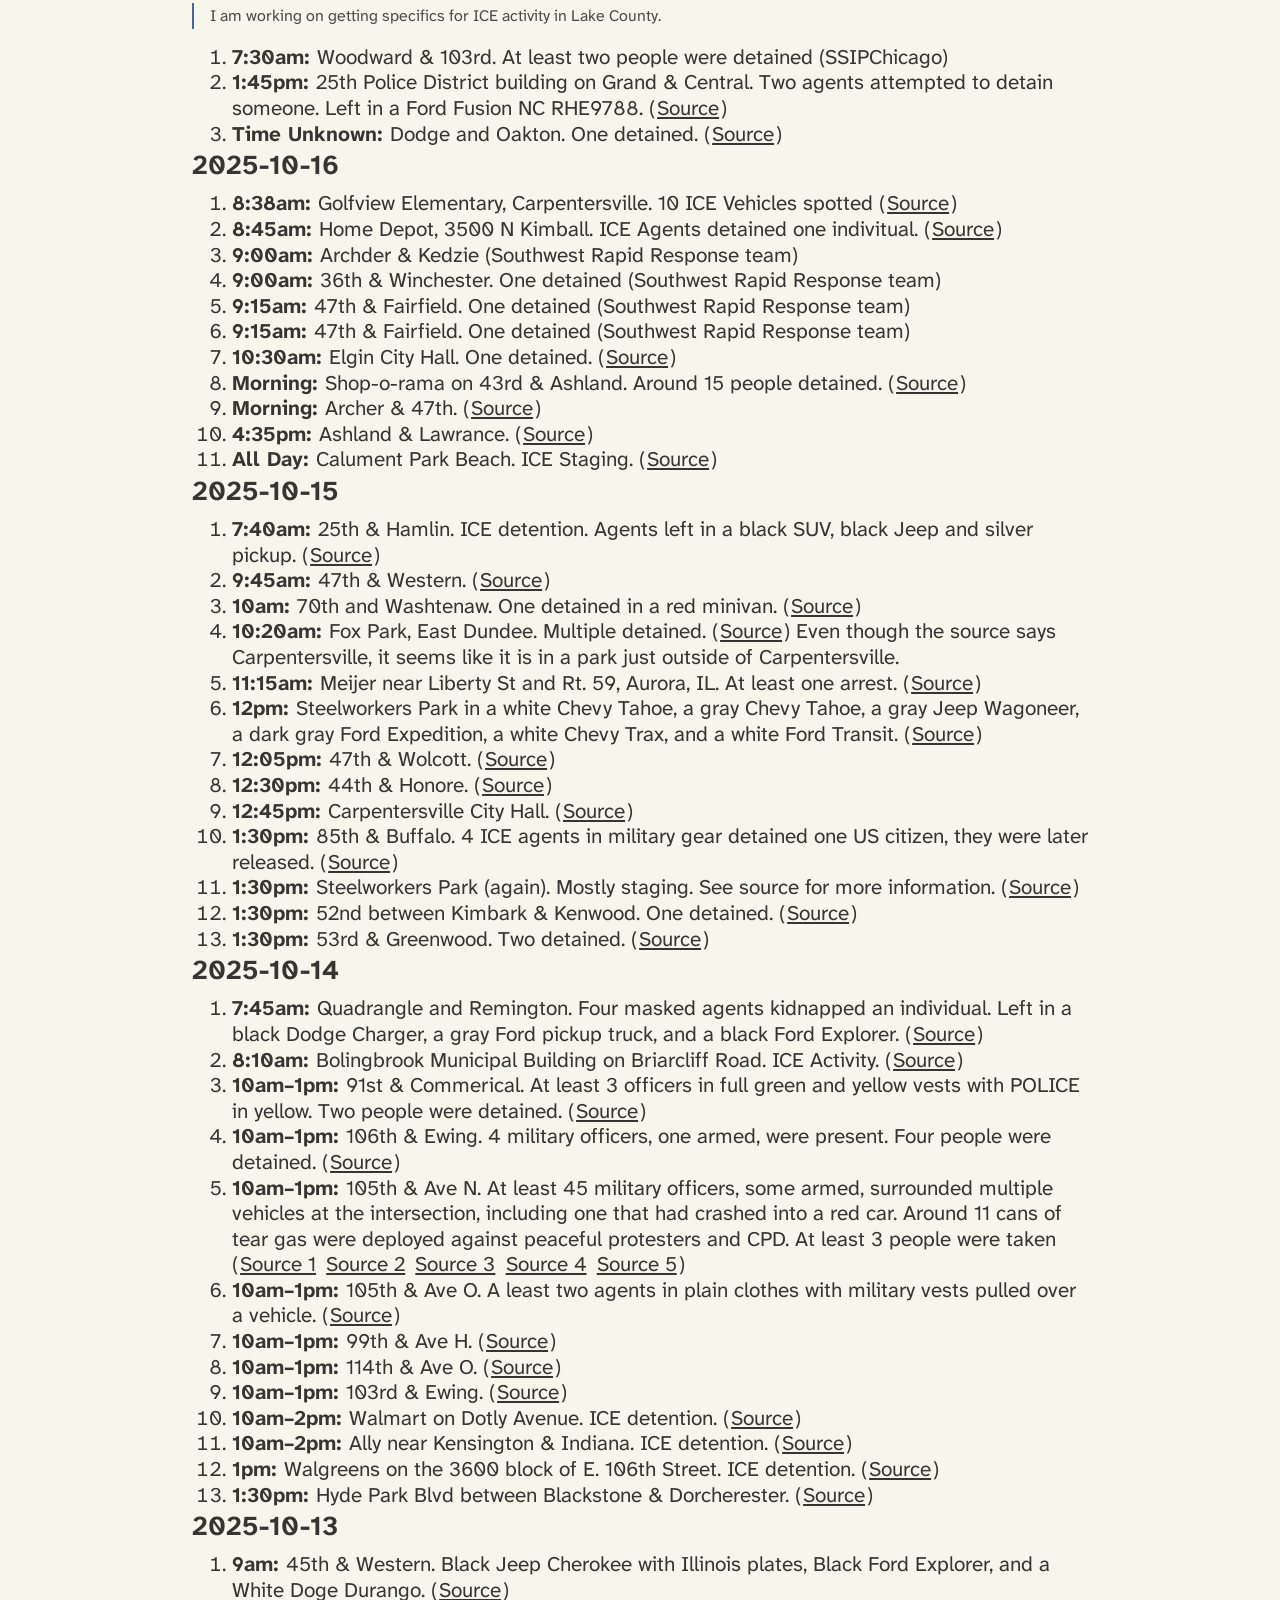
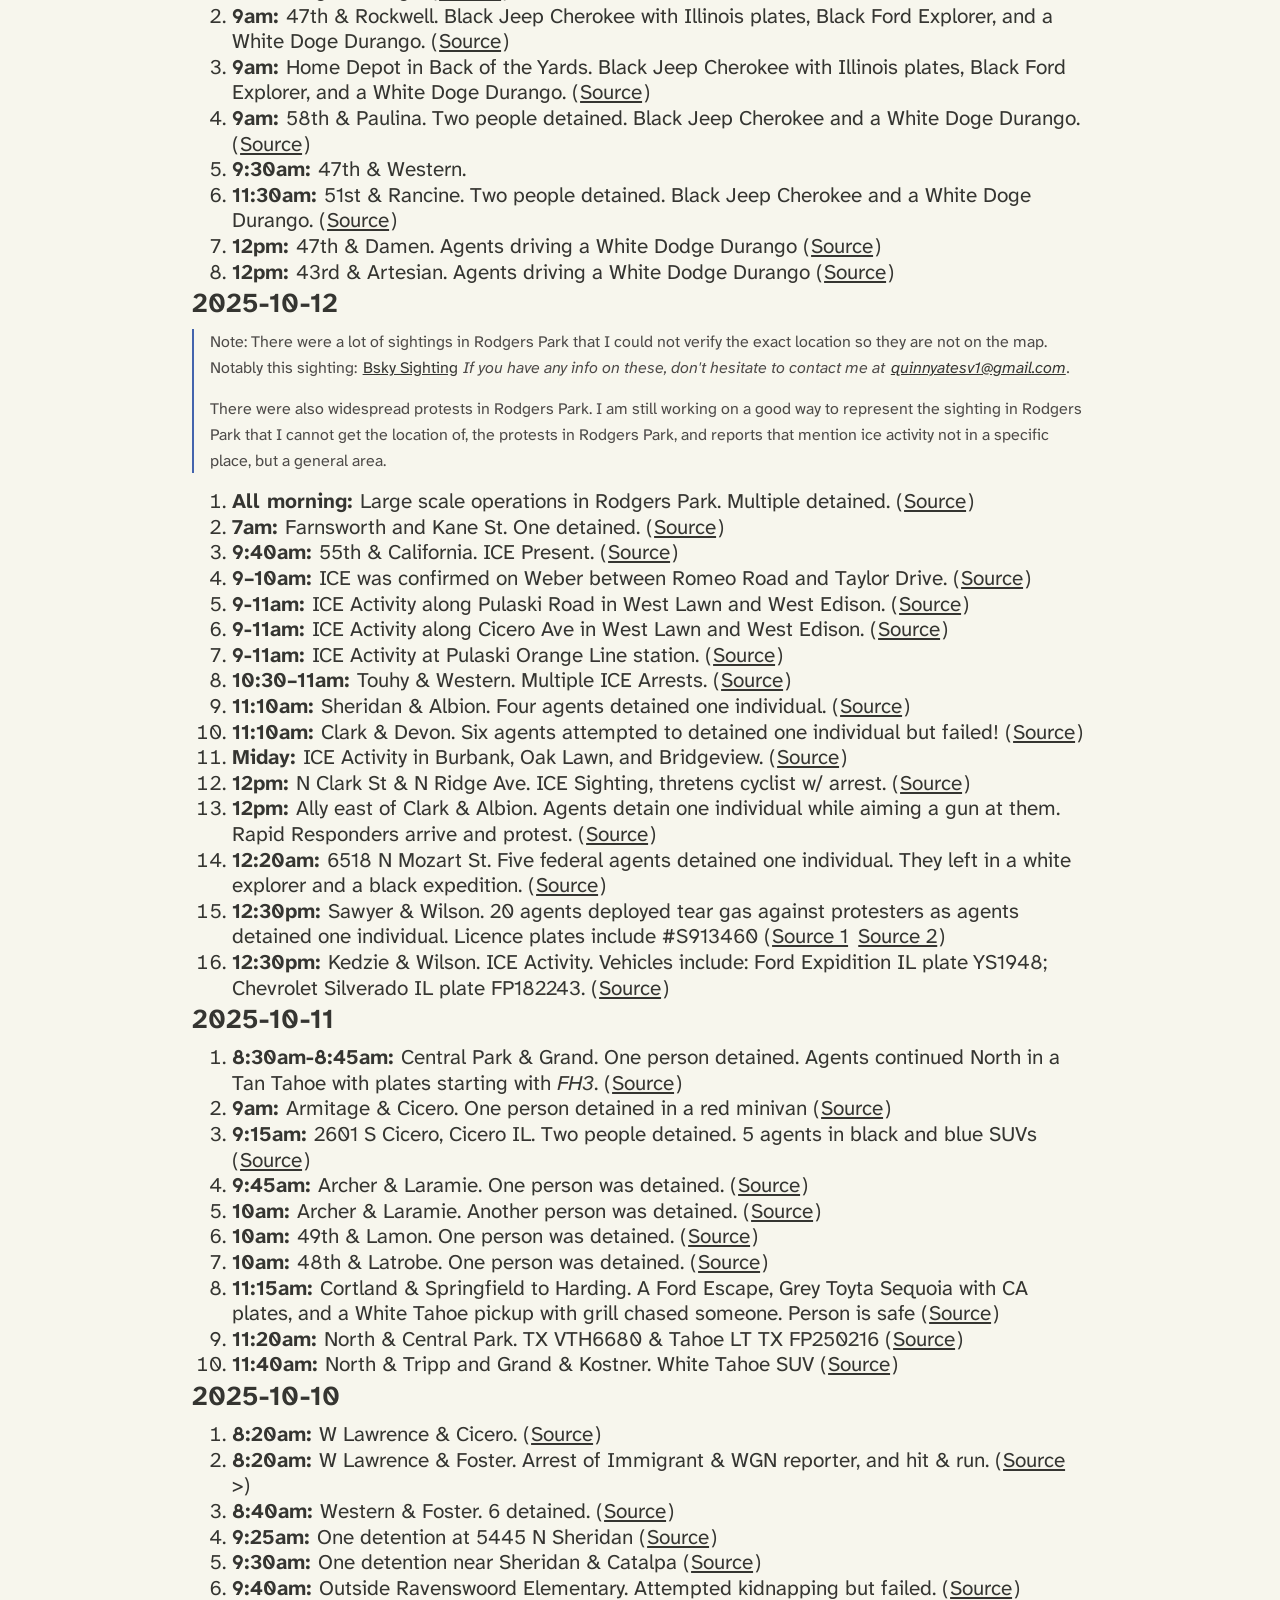
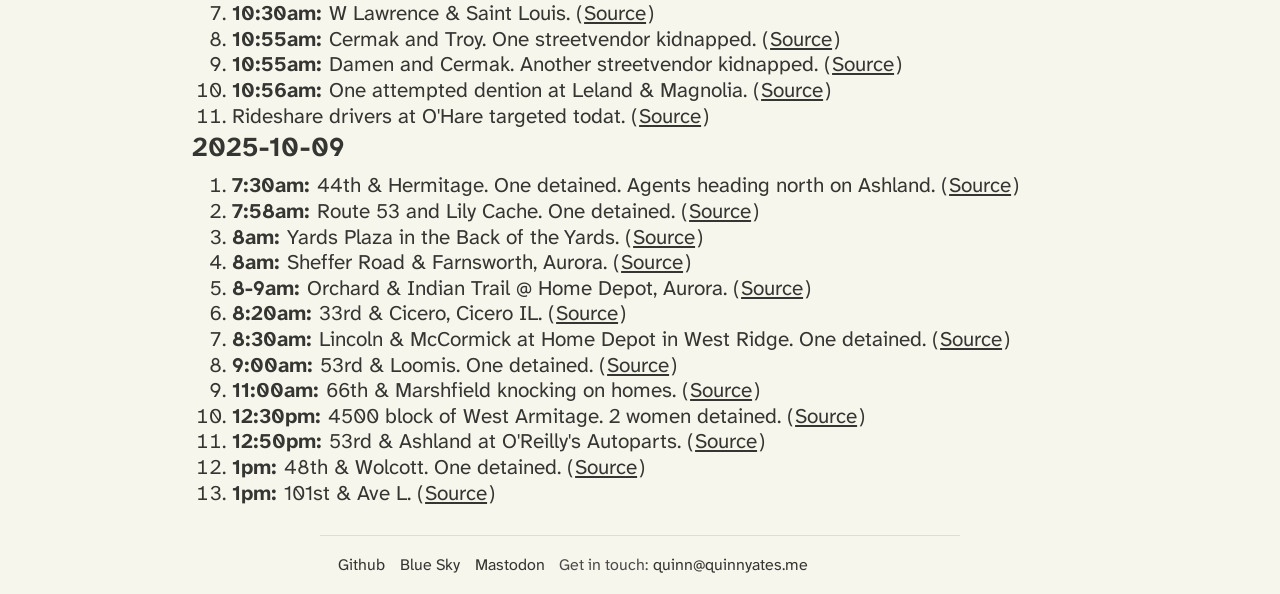
==== commit e9420aac: "feat: more shit" ====
--- a/index.html
+++ b/index.html
@@ -46,7 +46,7 @@
             <br />
             <h1>ICE Activity - Chicago</h1>
             <aside>
-                <p>Last updated 2025-11-25</p>
+                <p>Last updated 2025-12-06</p>
                 <p>
                     <i>This will mostly be a list of <b>verified</b> activity by a rapid response team or credible
                         source (i.e. news or city). Unverified/unconfirmed activity will be noted and marked in
@@ -129,8 +129,66 @@
             </p>
             <br />
             <h2>List</h2>
+            <h3>2025-12-06</h3>
+            <ol>
+                <li class="larger">
+                    <span><b>10am–3pm: </b> 1668 Maple Ave, Elgin. Protests after a man fled into a building. Several canisters of tear gass deployed. (<a
+                            href="https://chicago.suntimes.com/immigration/2025/12/06/tear-gas-deployed-in-elgin-as-feds-detain-man-after-hours-long-standoff">Source</a> <a
+                            href="https://www.facebook.com/ElginCoImmigrantRights/posts/pfbid02LALvAVhzY8grEDccKUZouNkGEJFaCeH1EUnPfv7cF1MkaxCjbWMhS85kTQWyHQgEl">Source</a>)</span>
+                </li>
+            </ol>
+            <h3>2025-12-05</h3>
+            <ol>
+                <li class="larger">
+                    <span><b>9:15am: </b> 35th & Central. (<a
+                            href="https://www.instagram.com/p/DR45MsvDZSr/">Source</a>)</span>
+                </li>
+                <li class="larger">
+                    <span><b>9:15am: </b> 23rd & Wilson School. (<a
+                            href="https://www.instagram.com/p/DR45MsvDZSr/">Source</a>)</span>
+                </li>
+                <li class="larger">
+                    <span><b>10:15am: </b> Home Depot Cicero. (<a
+                            href="https://www.instagram.com/p/DR45MsvDZSr/">Source</a>)</span>
+                </li>
+            </ol>
+            <h3>2025-12-04</h3>
+            <ol>
+                <li class="larger">
+                    <span><b>6am: </b> Ridgeway & Thomas. One detained. (<a
+                            href="https://www.instagram.com/p/DR2a3-fkVyV/?img_index=1">Source</a>)</span>
+                </li>
+                <li class="larger">
+                    <span><b>8am: </b> Greenwood & Prairie. Traffic stop. (<a
+                            href="https://www.instagram.com/p/DR2TjcljbgS/?img_index=1">Source</a>)</span>
+                </li>
+                <li class="larger heli">
+                    <span><b>7:15pm: </b> Evanston. Heli circling. (Eyes on the Skies)</span>
+                </li>
+                <li class="larger heli">
+                    <span><b>8:13pm: </b> North and California. Heli heading towards Armitage and Kedzie. (Eyes on the Skies)</span>
+                </li>
+            </ol>
+            <h3>2025-12-01</h3>
+            <ol>
+                <li class="larger heli">
+                    <span><b>10:45am: </b> Palos Heights. Heli going North West. (Eyes on the Skies)</span>
+                </li>
+
+            </ol>
+            <h3>2025-11-26</h3>
+            <ol>
+                <li class="larger">
+                    <span><b>12pm: </b> Kane County Judicial Center, St. Charles. Three detained. (<a
+                            href="https://www.instagram.com/p/DRh8yl7j8ML/?img_index=1">Source</a>)</span>
+                </li>
+            </ol>
             <h3>2025-11-25</h3>
             <ol>
+                <li class="larger">
+                    <span><b>7:30am: </b> 4638 N Kenmore Ave. One detained. (<a
+                            href="https://www.instagram.com/p/DRfof27kjxe/">Source</a>)</span>
+                </li>
                 <li class="larger">
                     <span><b>9am: </b> Kildare & Le Moyne. One detained. (<a
                             href="https://www.instagram.com/p/DRfRcVFkU5A/?img_index=2">Source</a>)</span>
@@ -143,11 +201,20 @@
             <h3>2025-11-23</h3>
             <ol>
                 <li class="larger">
-                    <span><b>7:35am: </b> Kenmore & Balmoral. One detained (Protect Rodgers Park)</span>
-                </li>
-                <li class="larger">
                     <span><b>11am: </b> Mango & Belden. (<a
                             href="https://www.instagram.com/p/DRaD0gIEXwh/?img_index=2">Source</a>)</span>
+                </li>
+                <li class="larger">
+                    <span><b>11am: </b> Elston Ave & Kennicott. (Protect Rodgers Park)</span>
+                </li>
+                <li class="larger">
+                    <span><b>12:45pm: </b> Kennicott & Elston. Possible Abduction (Protect Rodgers Park)</span>
+                </li>
+            </ol>
+            <h3>2025-11-22</h3>
+            <ol>
+                <li class="larger">
+                    <span><b>7:35am: </b> Kenmore & Balmoral. One detained (Protect Rodgers Park)</span>
                 </li>
             </ol>
             <h3>2025-11-20</h3>
@@ -1858,10 +1925,10 @@
     <footer>
         <div class="footer-wrapper">
             <a href="https://github.com/yummyoreo" target="_blank">Github</a>
-            <a href="https://bsky.app/profile/quinn-is.a-good.dev" target="_blank" rel="me">Blue Sky</a>
+            <a href="https://bsky.app/profile/quinnyates.me" target="_blank" rel="me">Blue Sky</a>
             <a href="https://hachyderm.io/@YummyOreo" target="_blank" rel="me">Mastodon</a>
             <span>Get in touch:
-                <a href="mailto:quinnyatesv1@gmail.com">quinnyatesv1@gmail.com</a></span>
+                <a href="mailto:quinn@quinnyates.me">quinn@quinnyates.me</a></span>
         </div>
     </footer>
 </body>
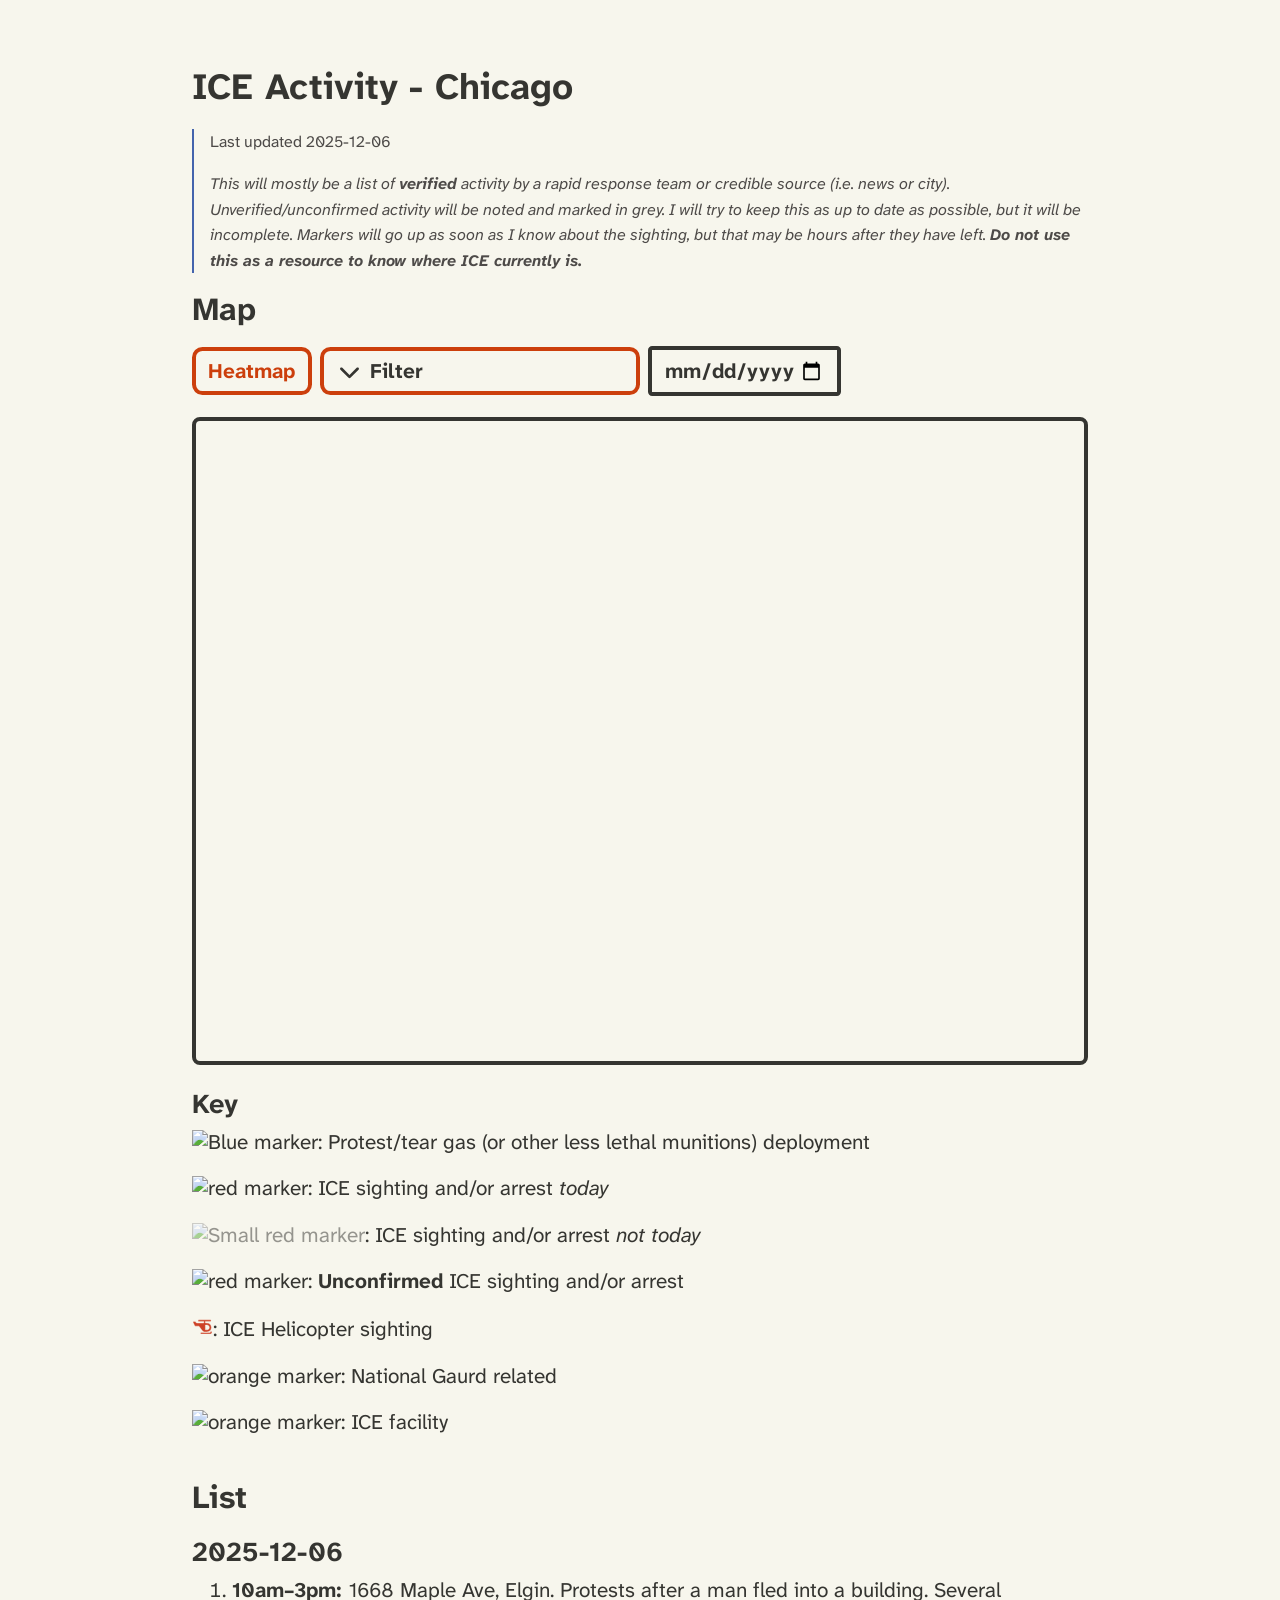
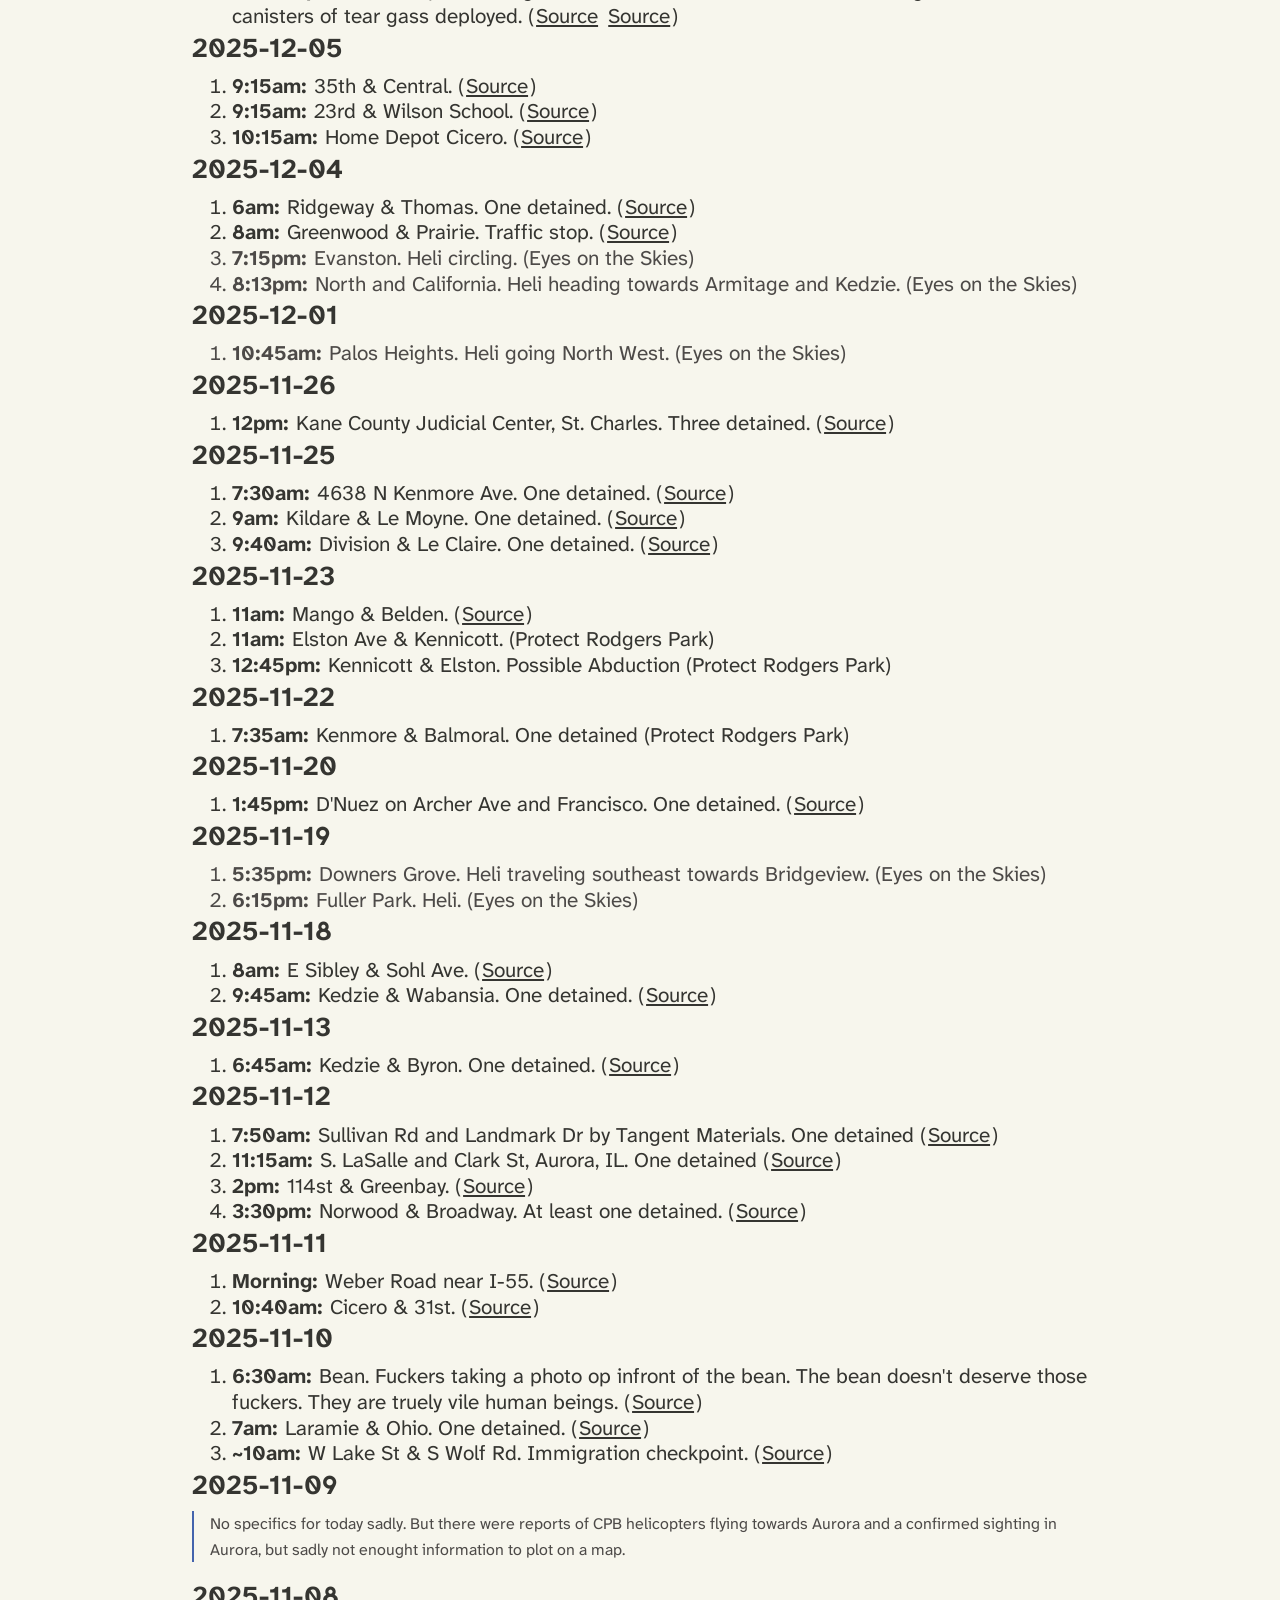
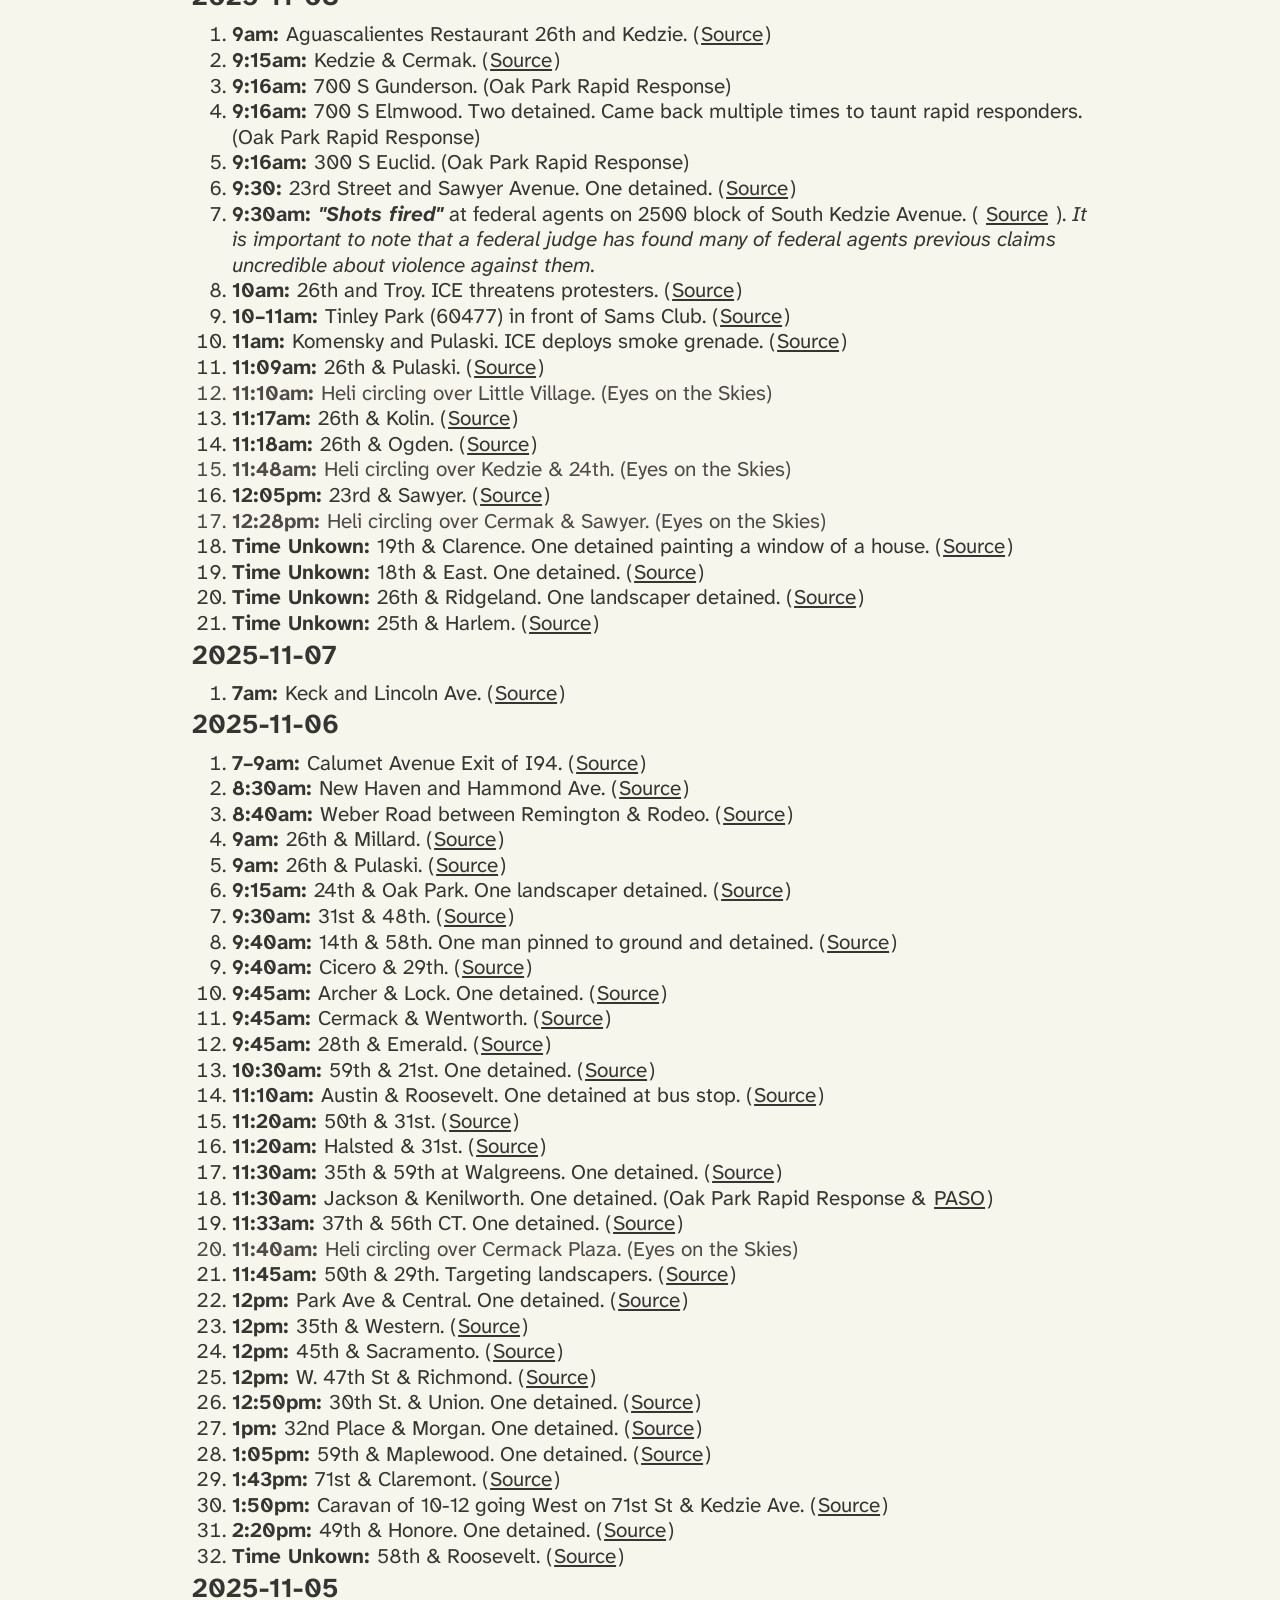
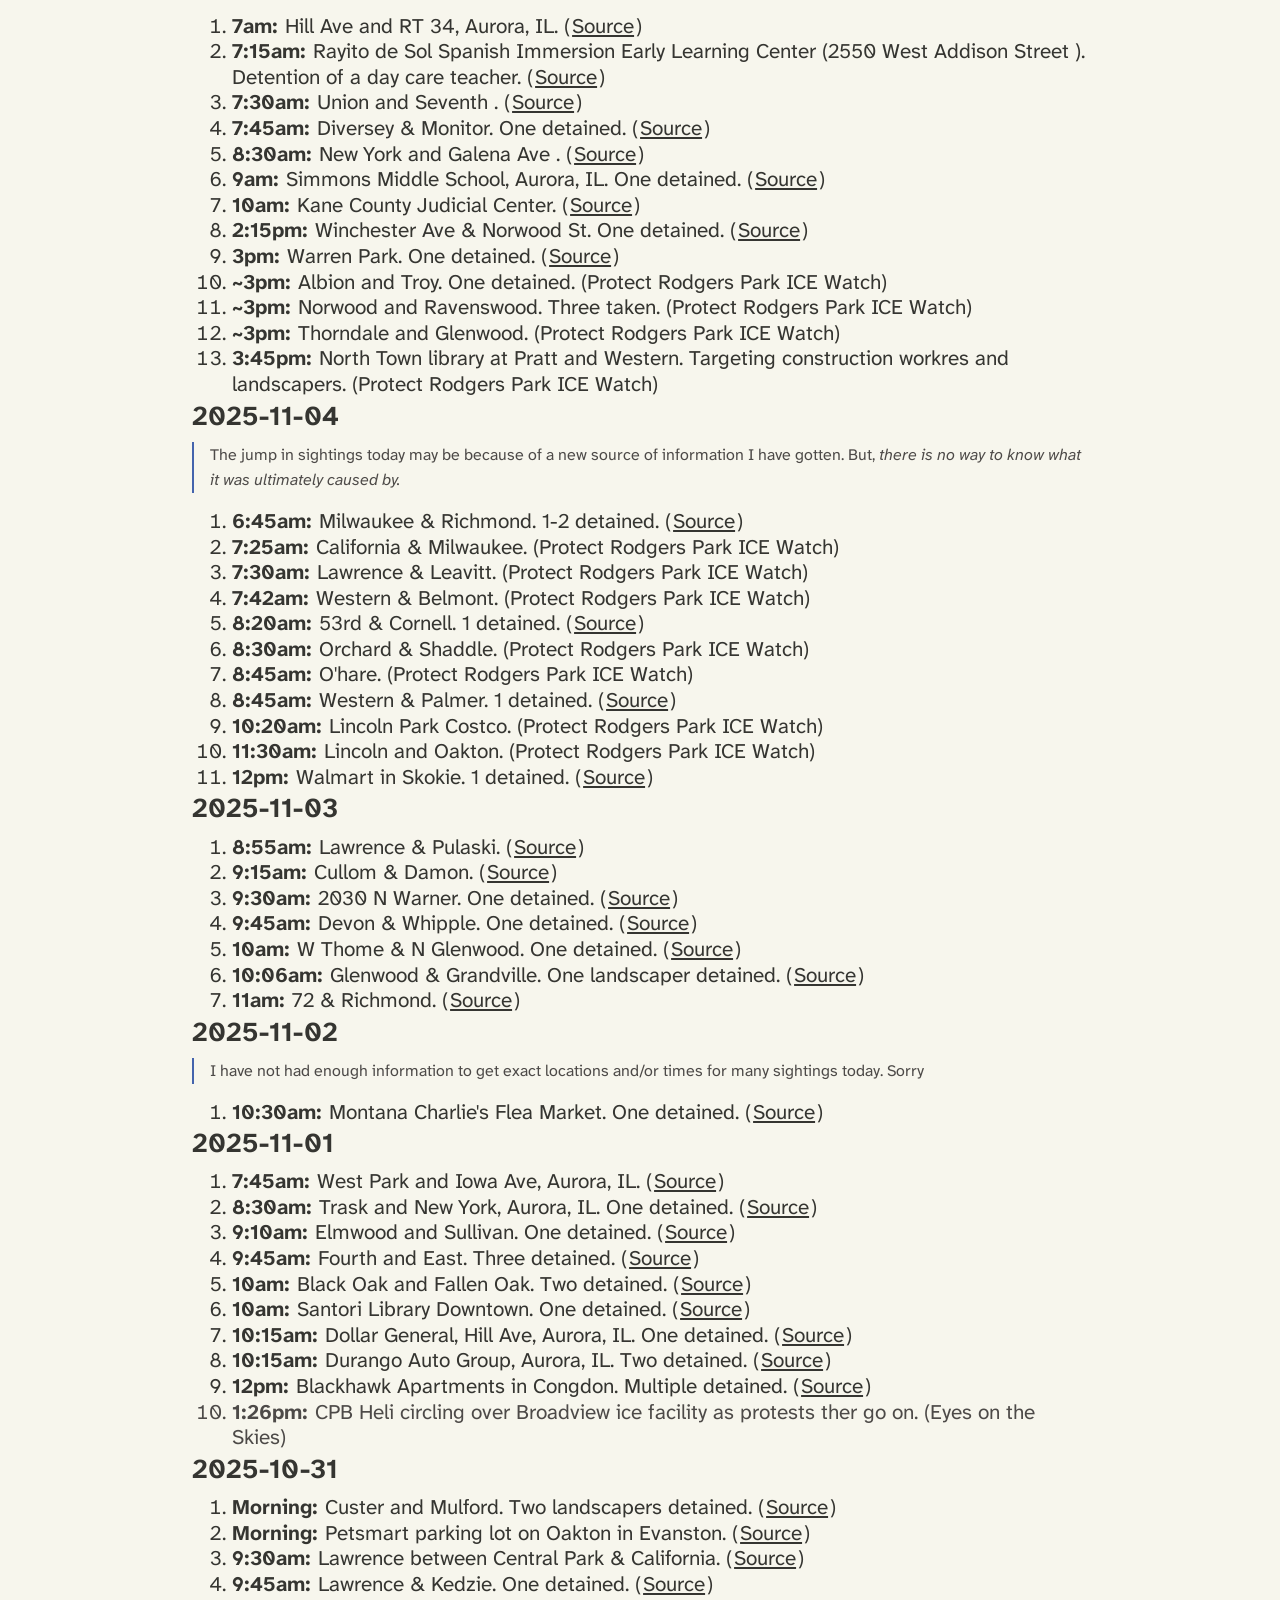
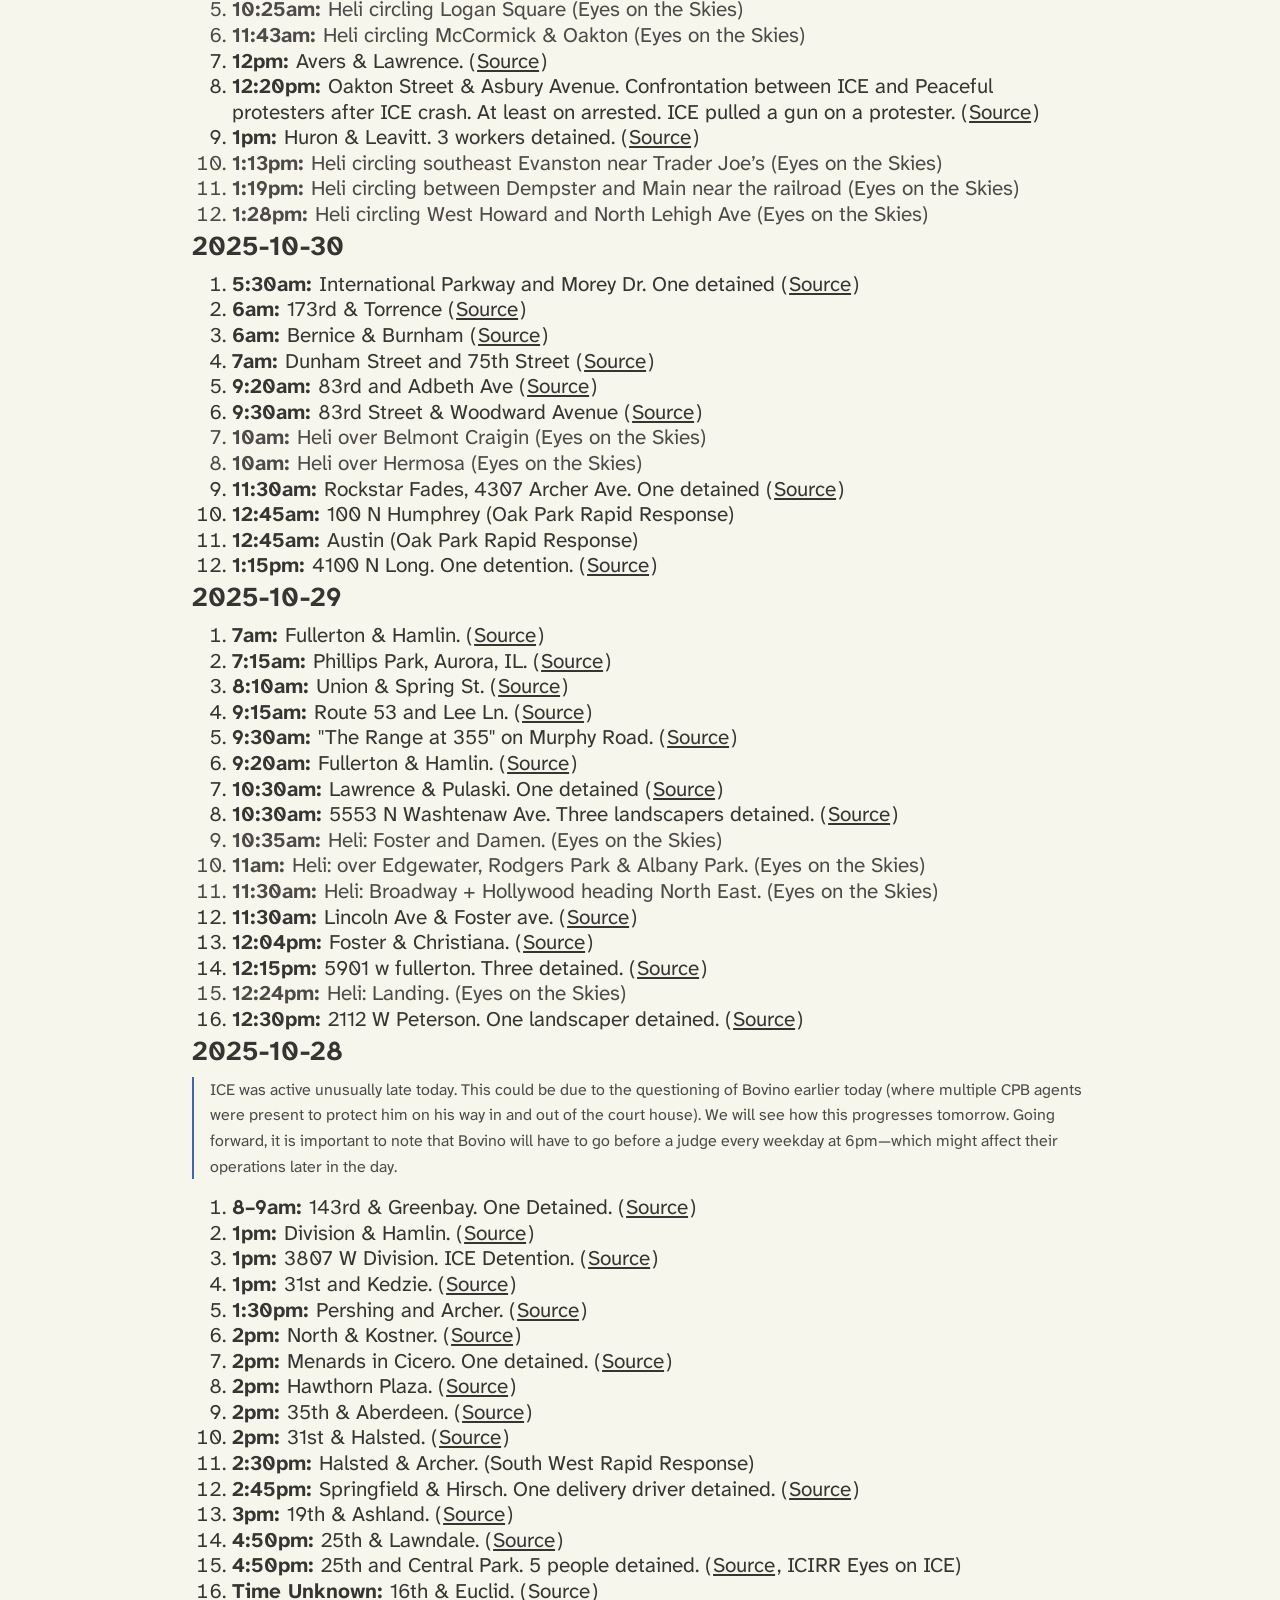
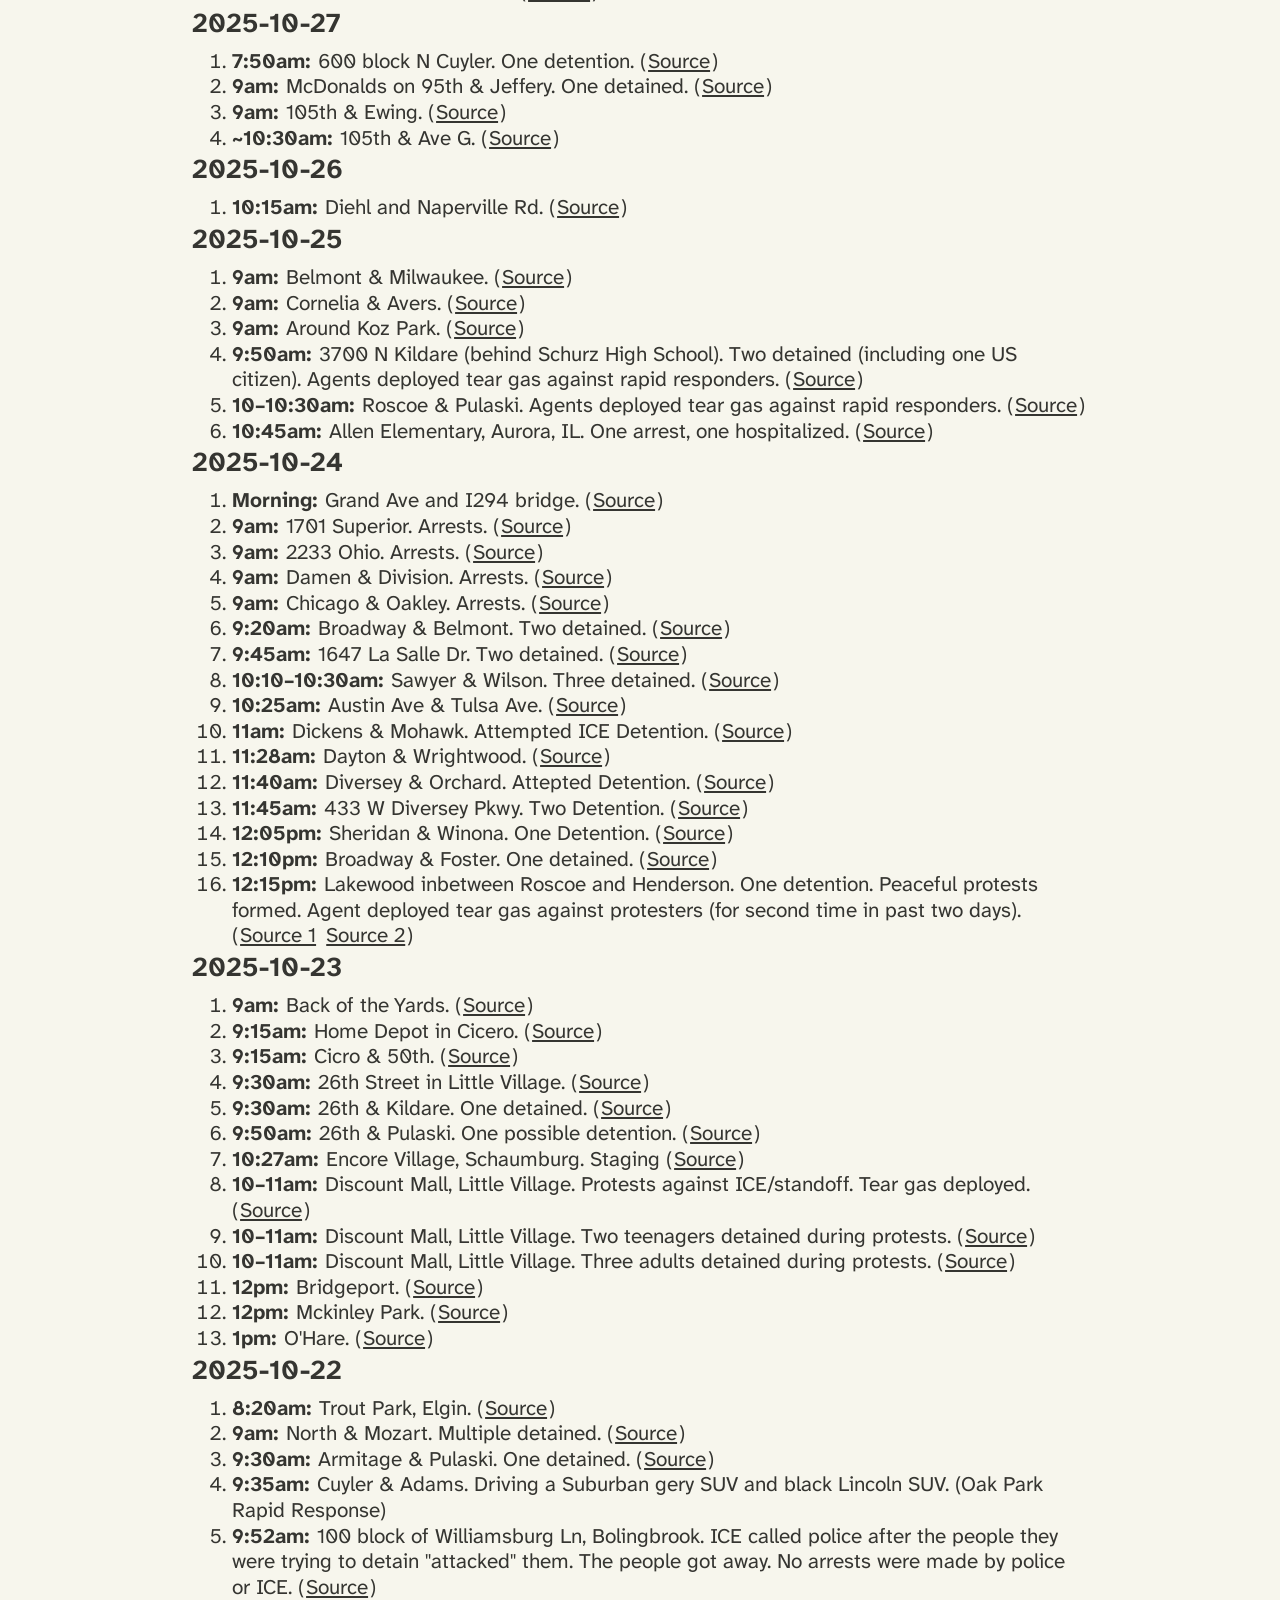
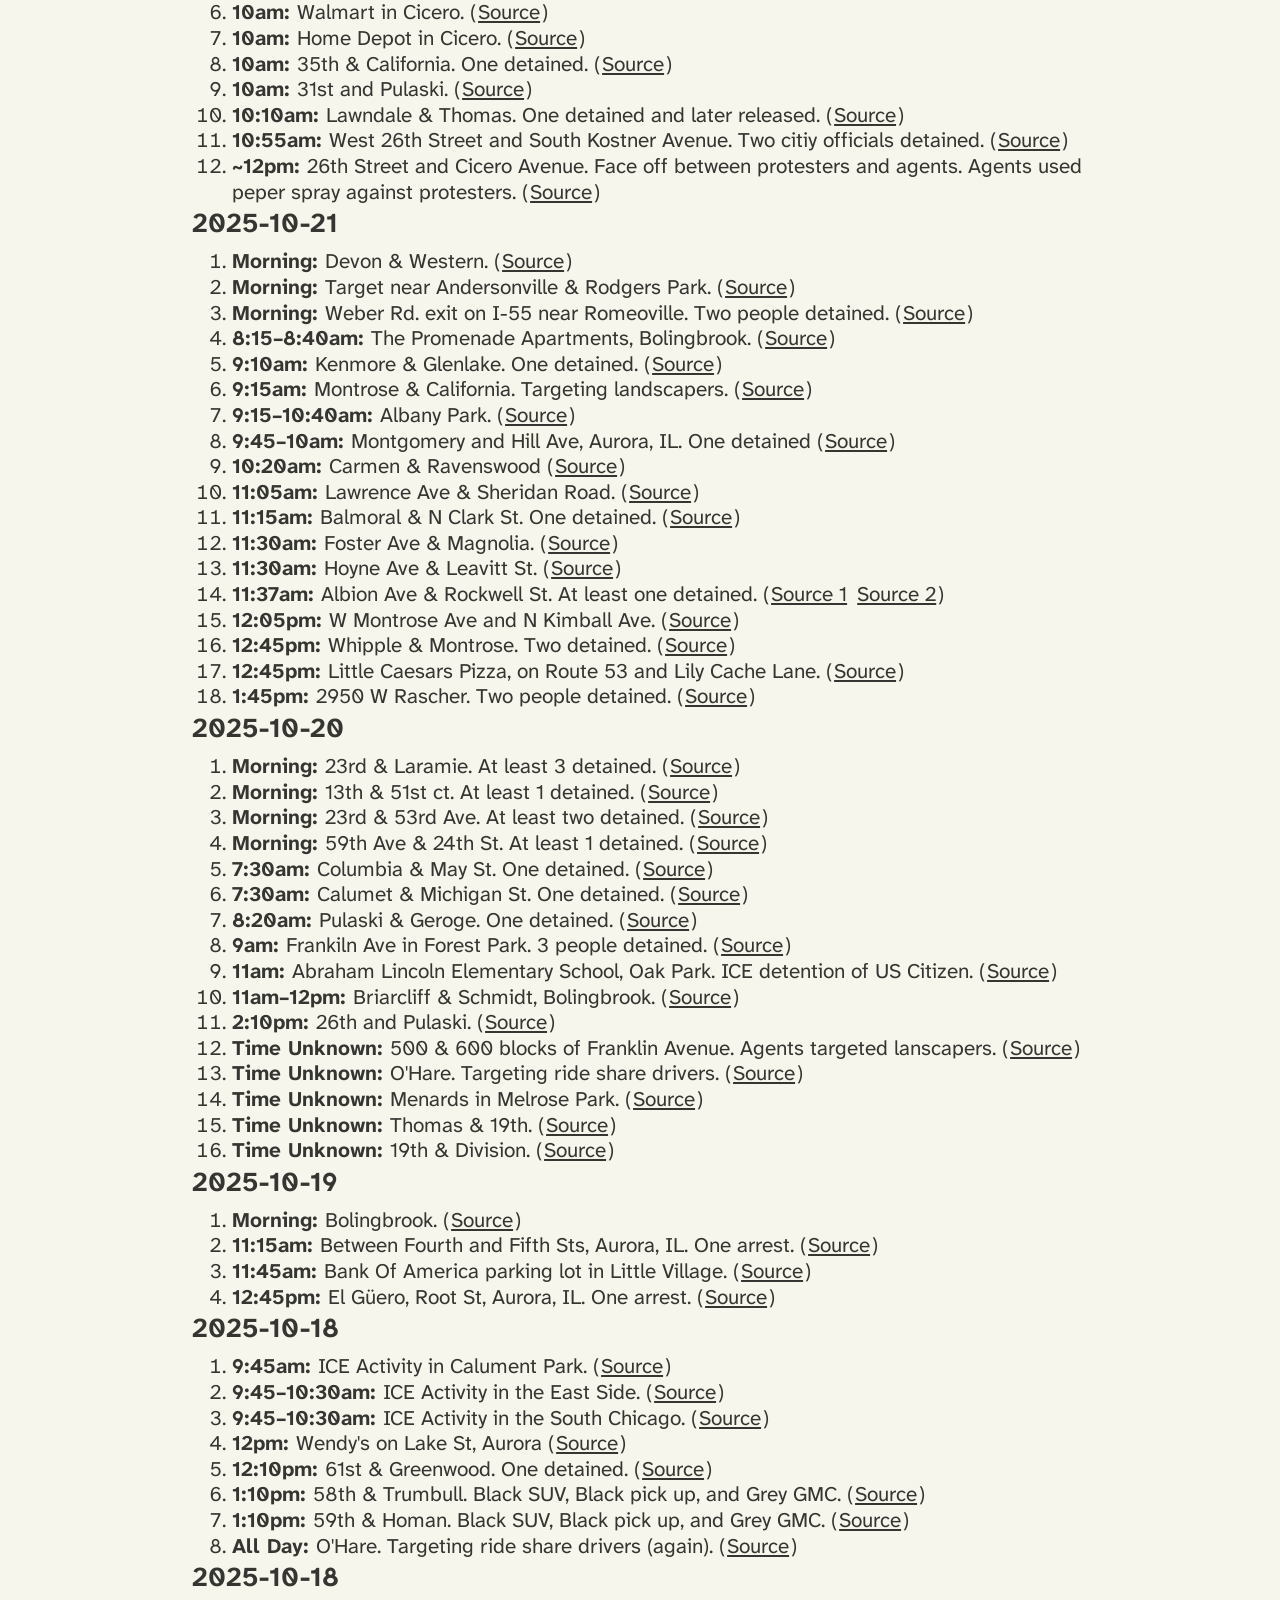
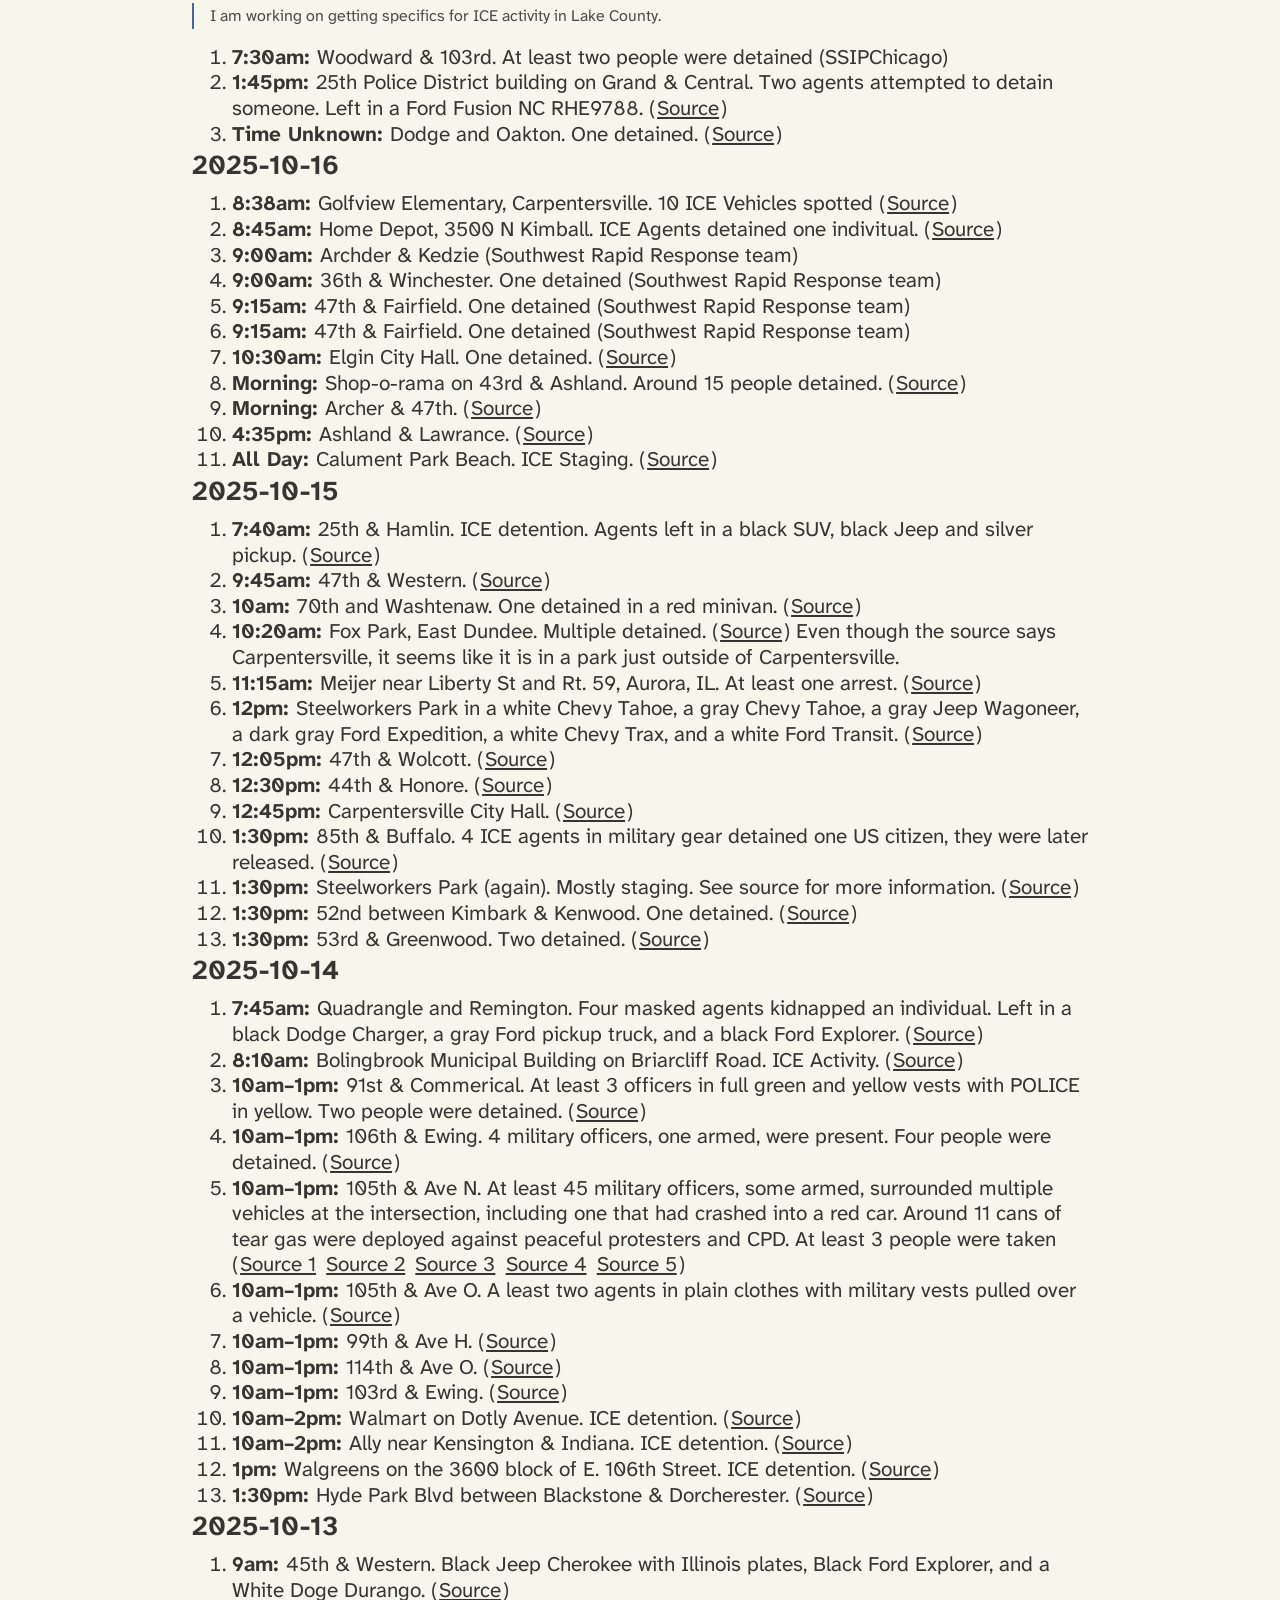
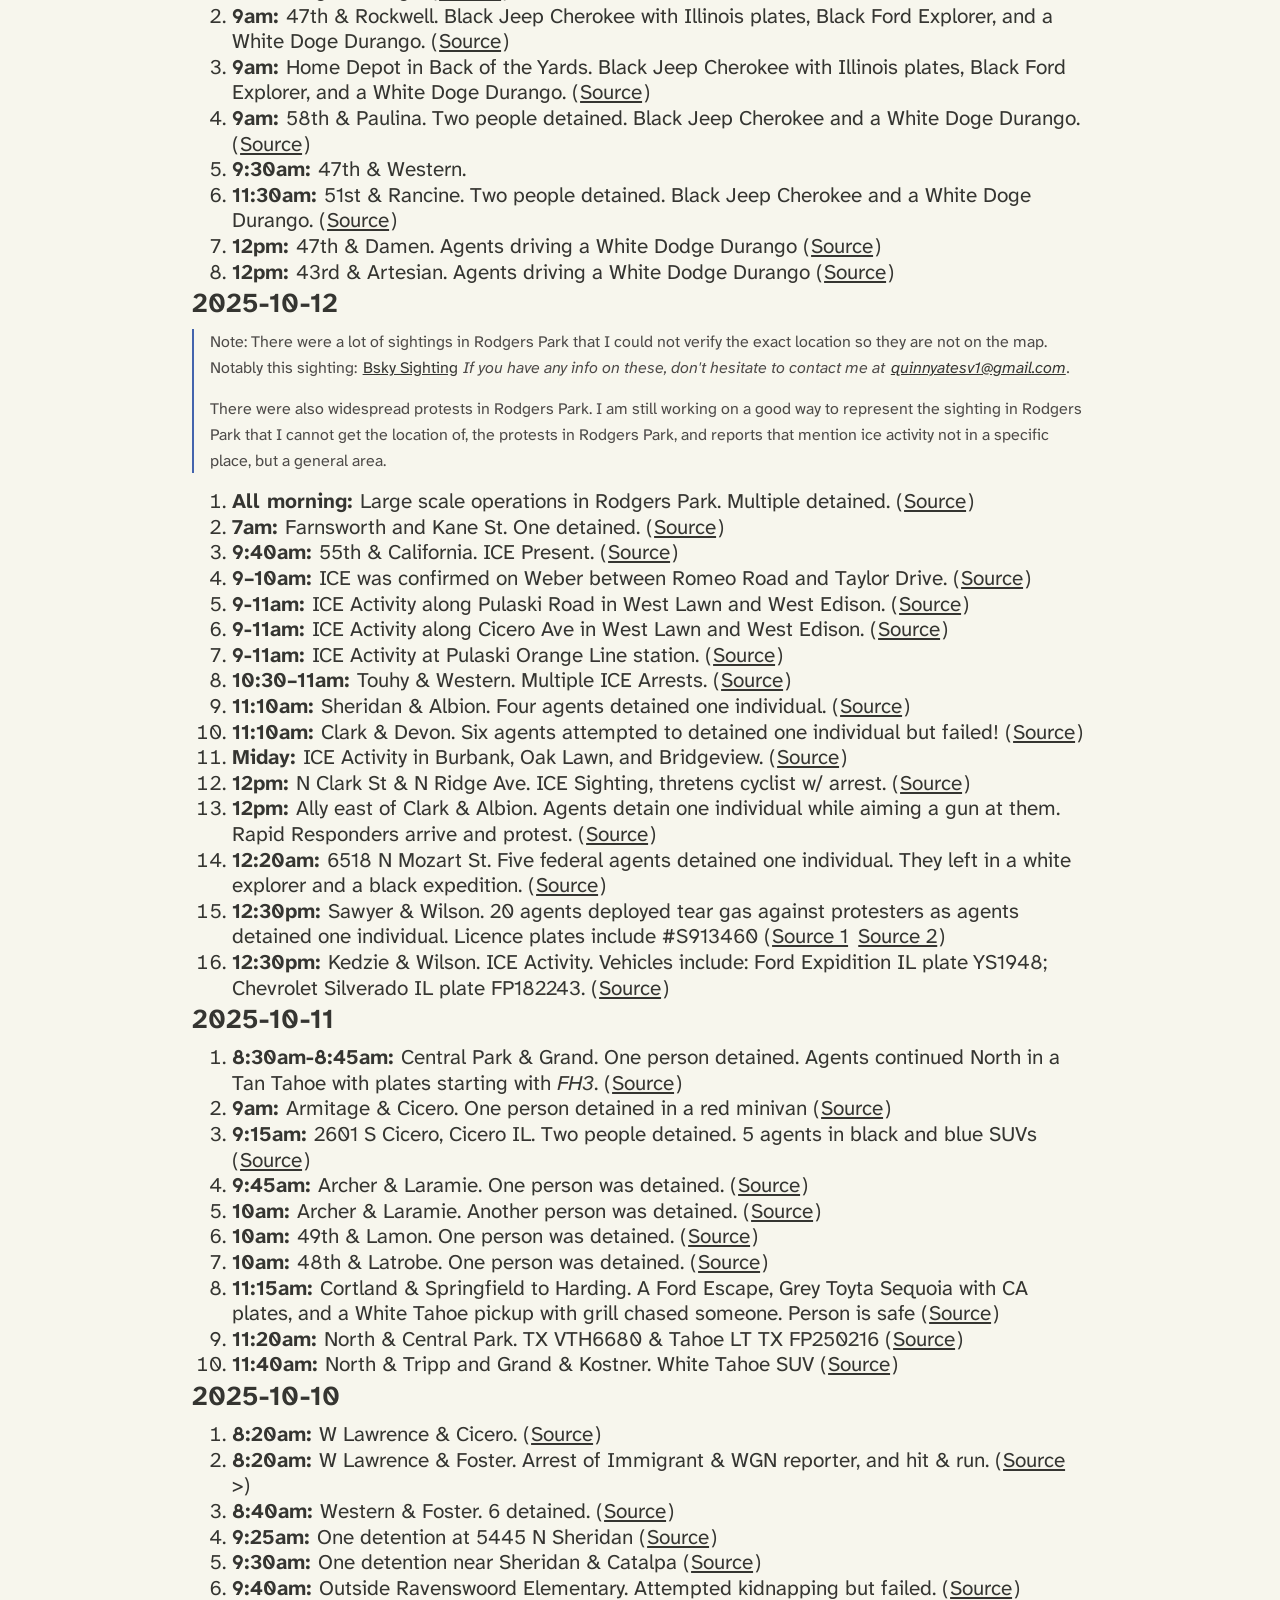
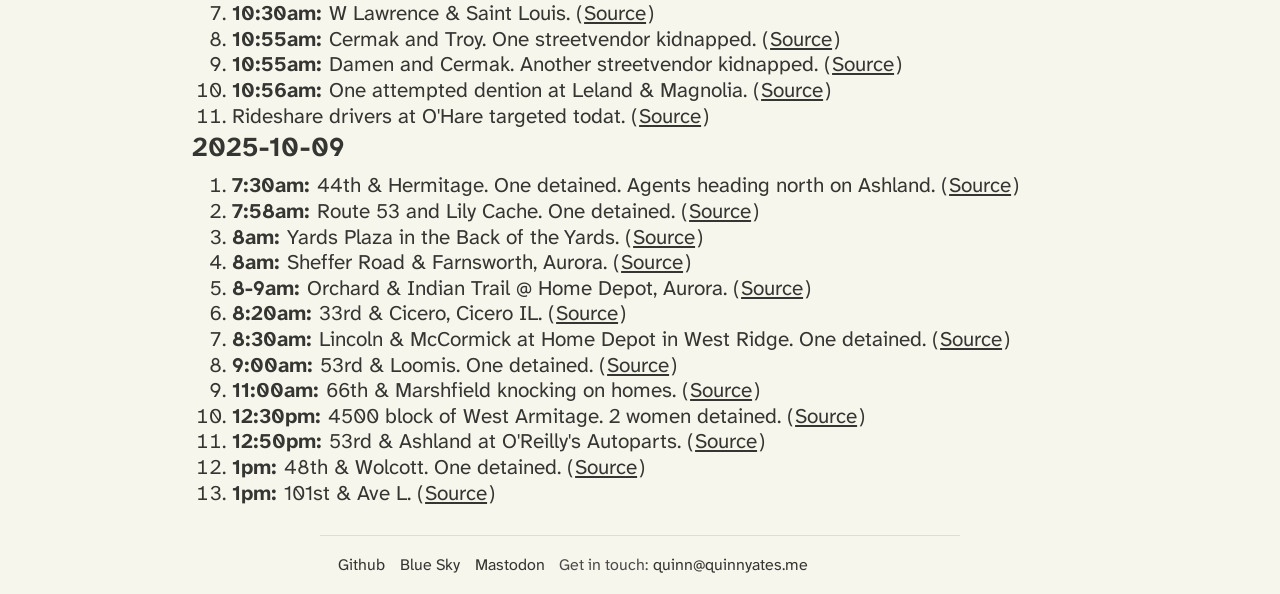
==== commit b073cbc8: "feat: more shit" ====
--- a/index.html
+++ b/index.html
@@ -32,6 +32,8 @@
 
     <script src="./leaflet-heat.js"></script>
     <script src="./moment.js"></script>
+    <script src="./utils.js" defer></script>
+    <script src="./mapUtils.js" defer></script>
     <script src="./ice-activity.js" defer></script>
     <meta property="og:title" content="ICE Activity Chicago" />
     <meta property="og:description" content="ICE Activity Chicago" />
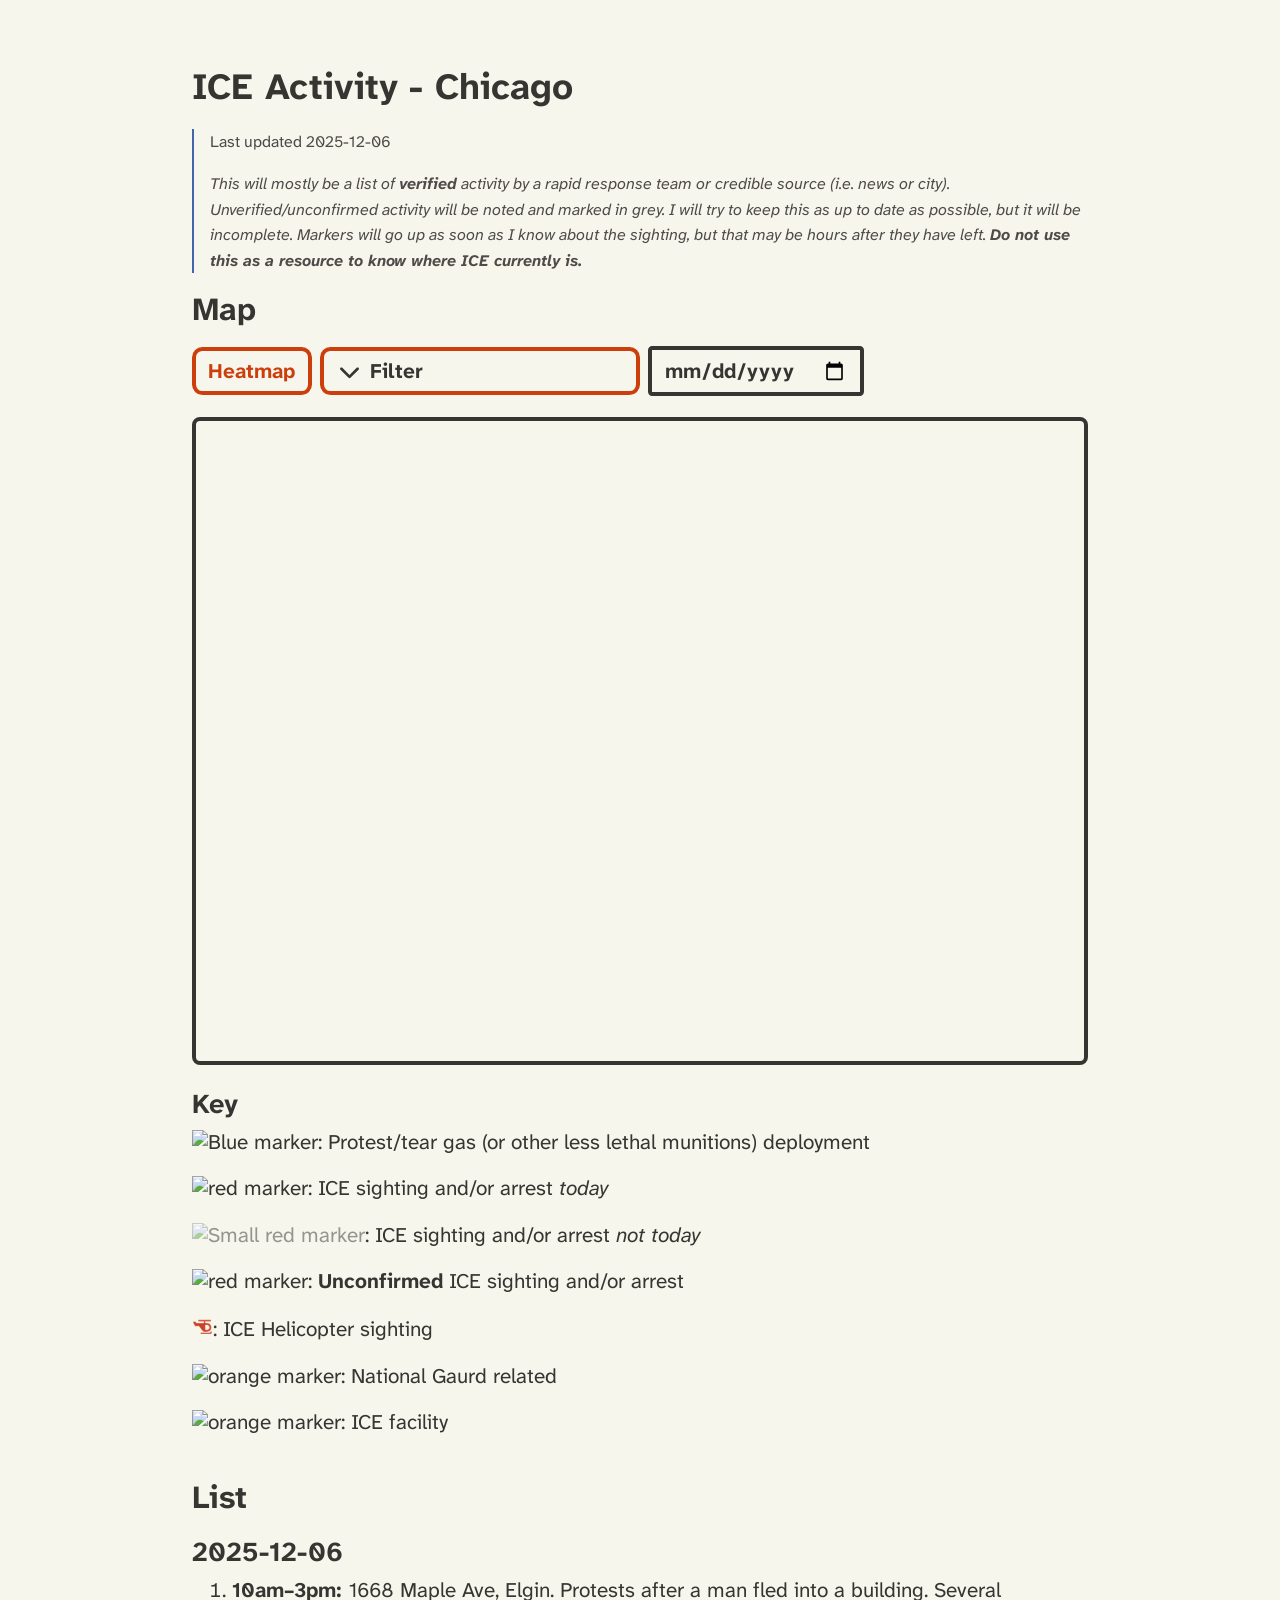
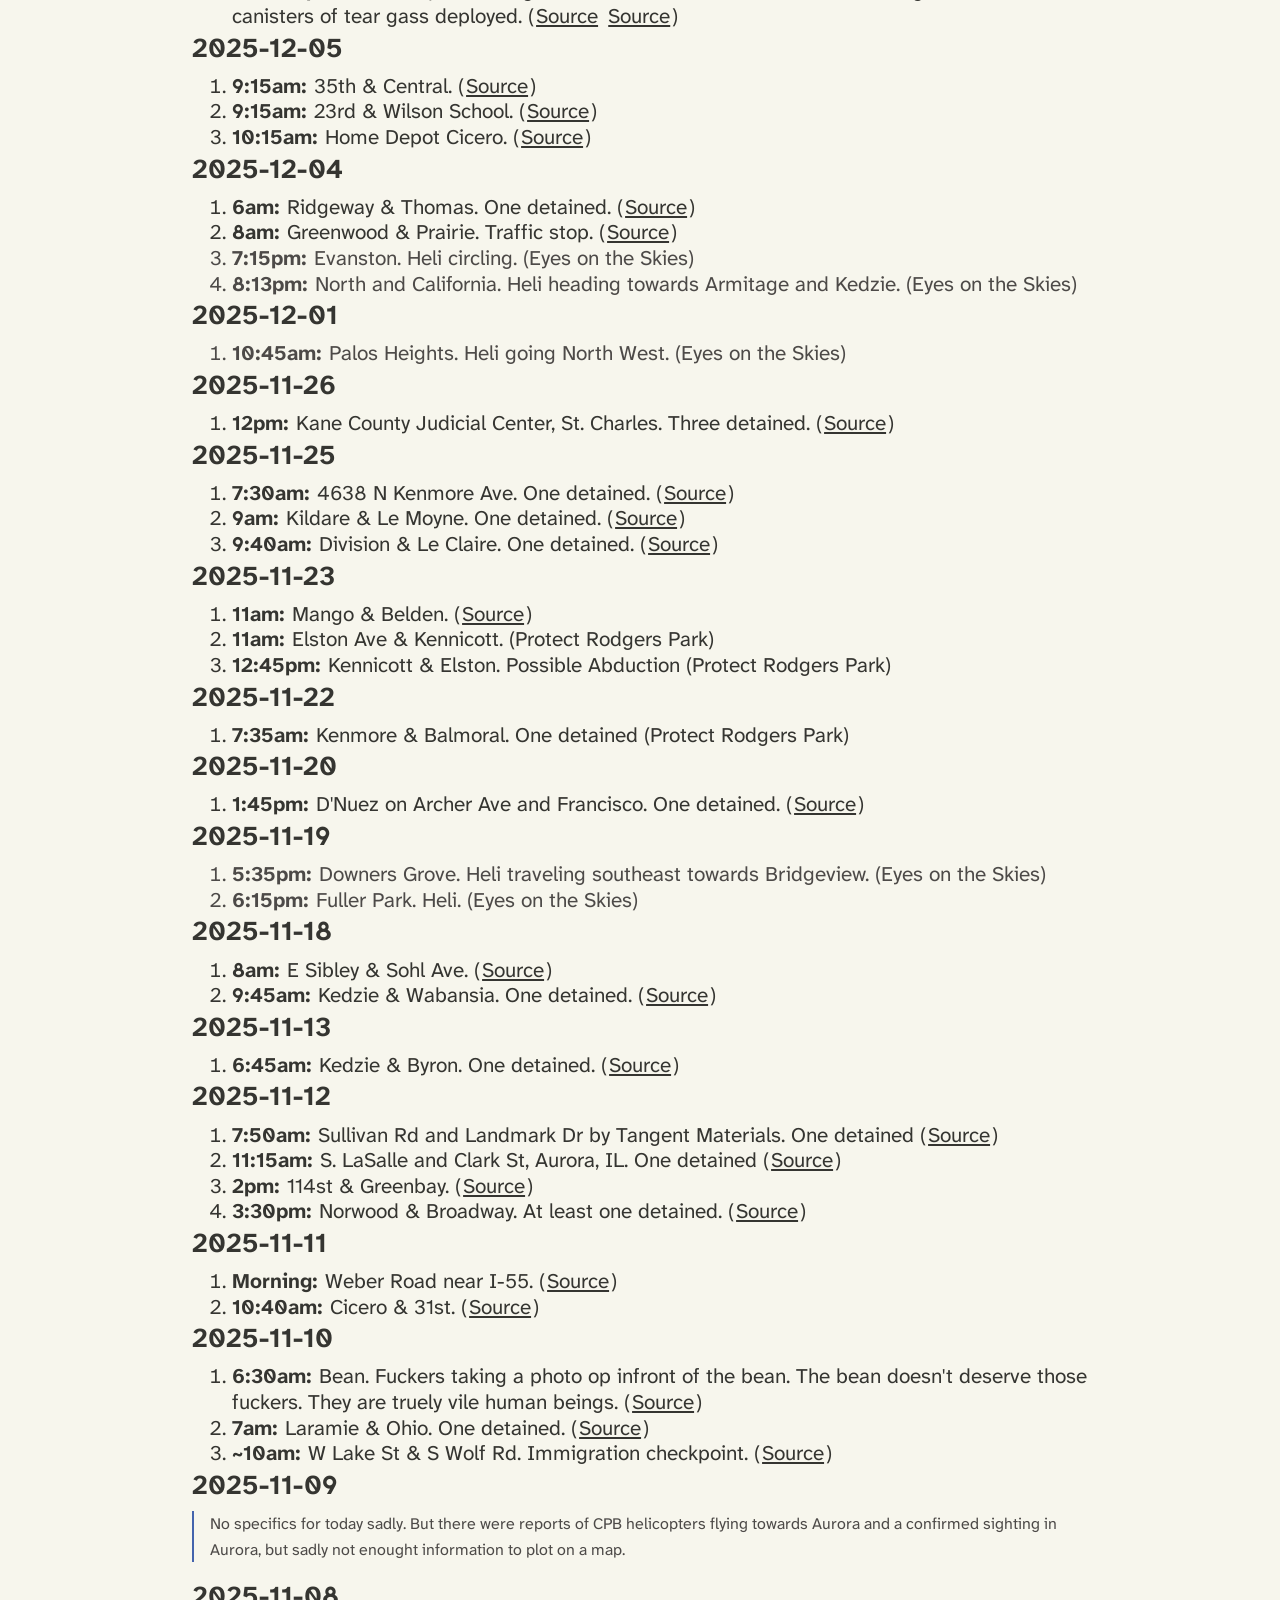
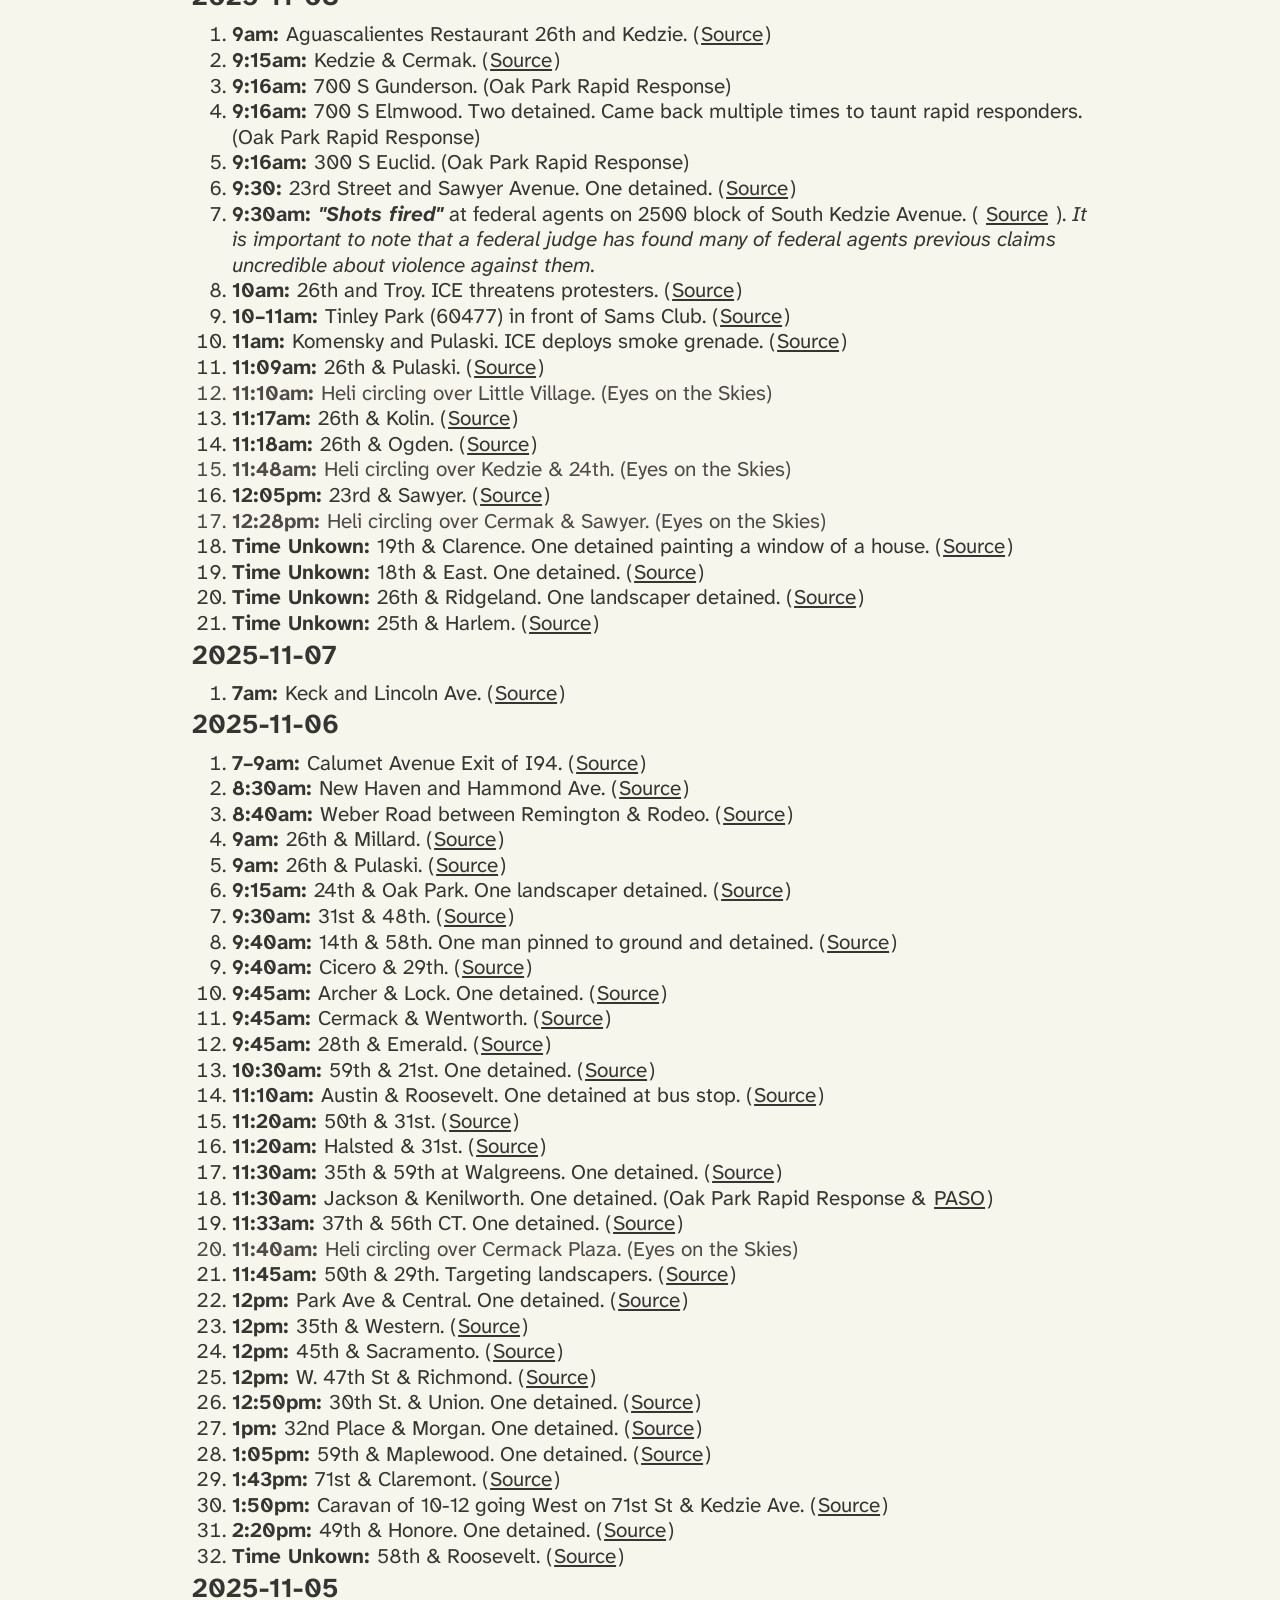
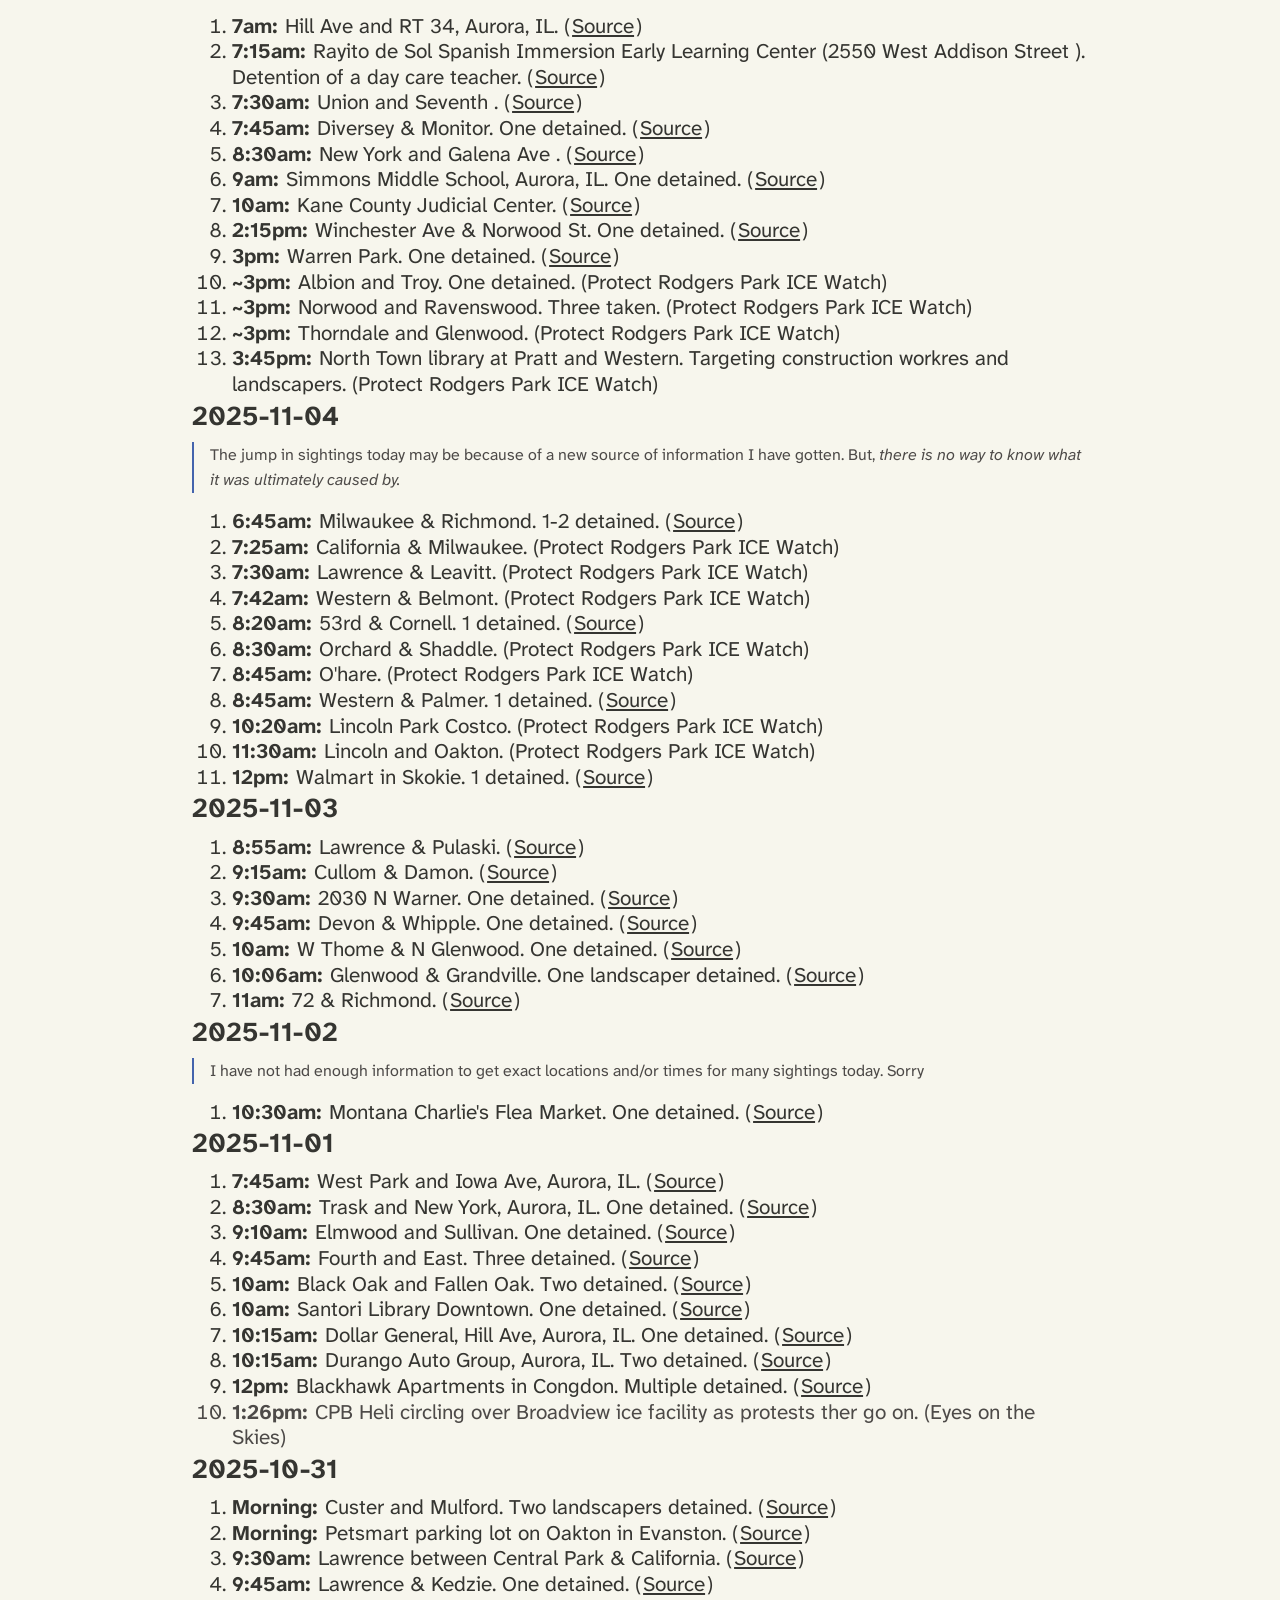
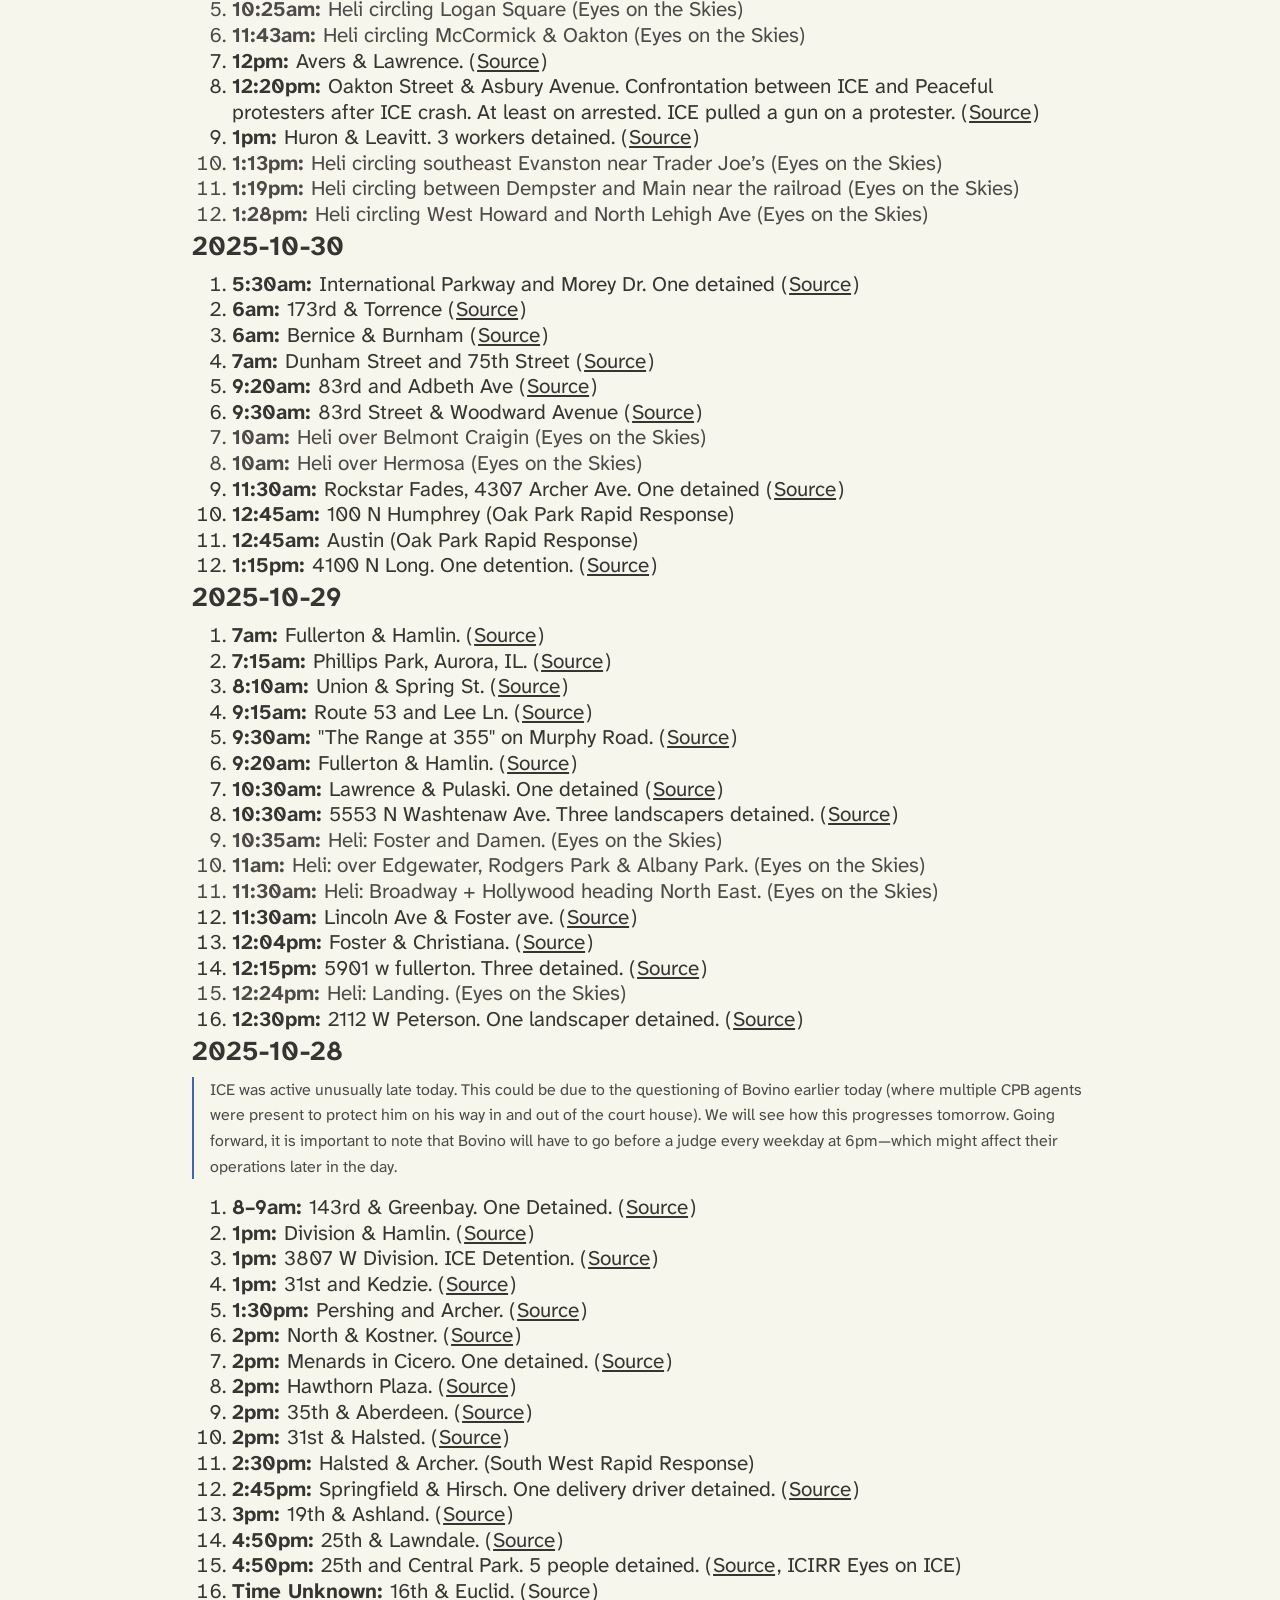
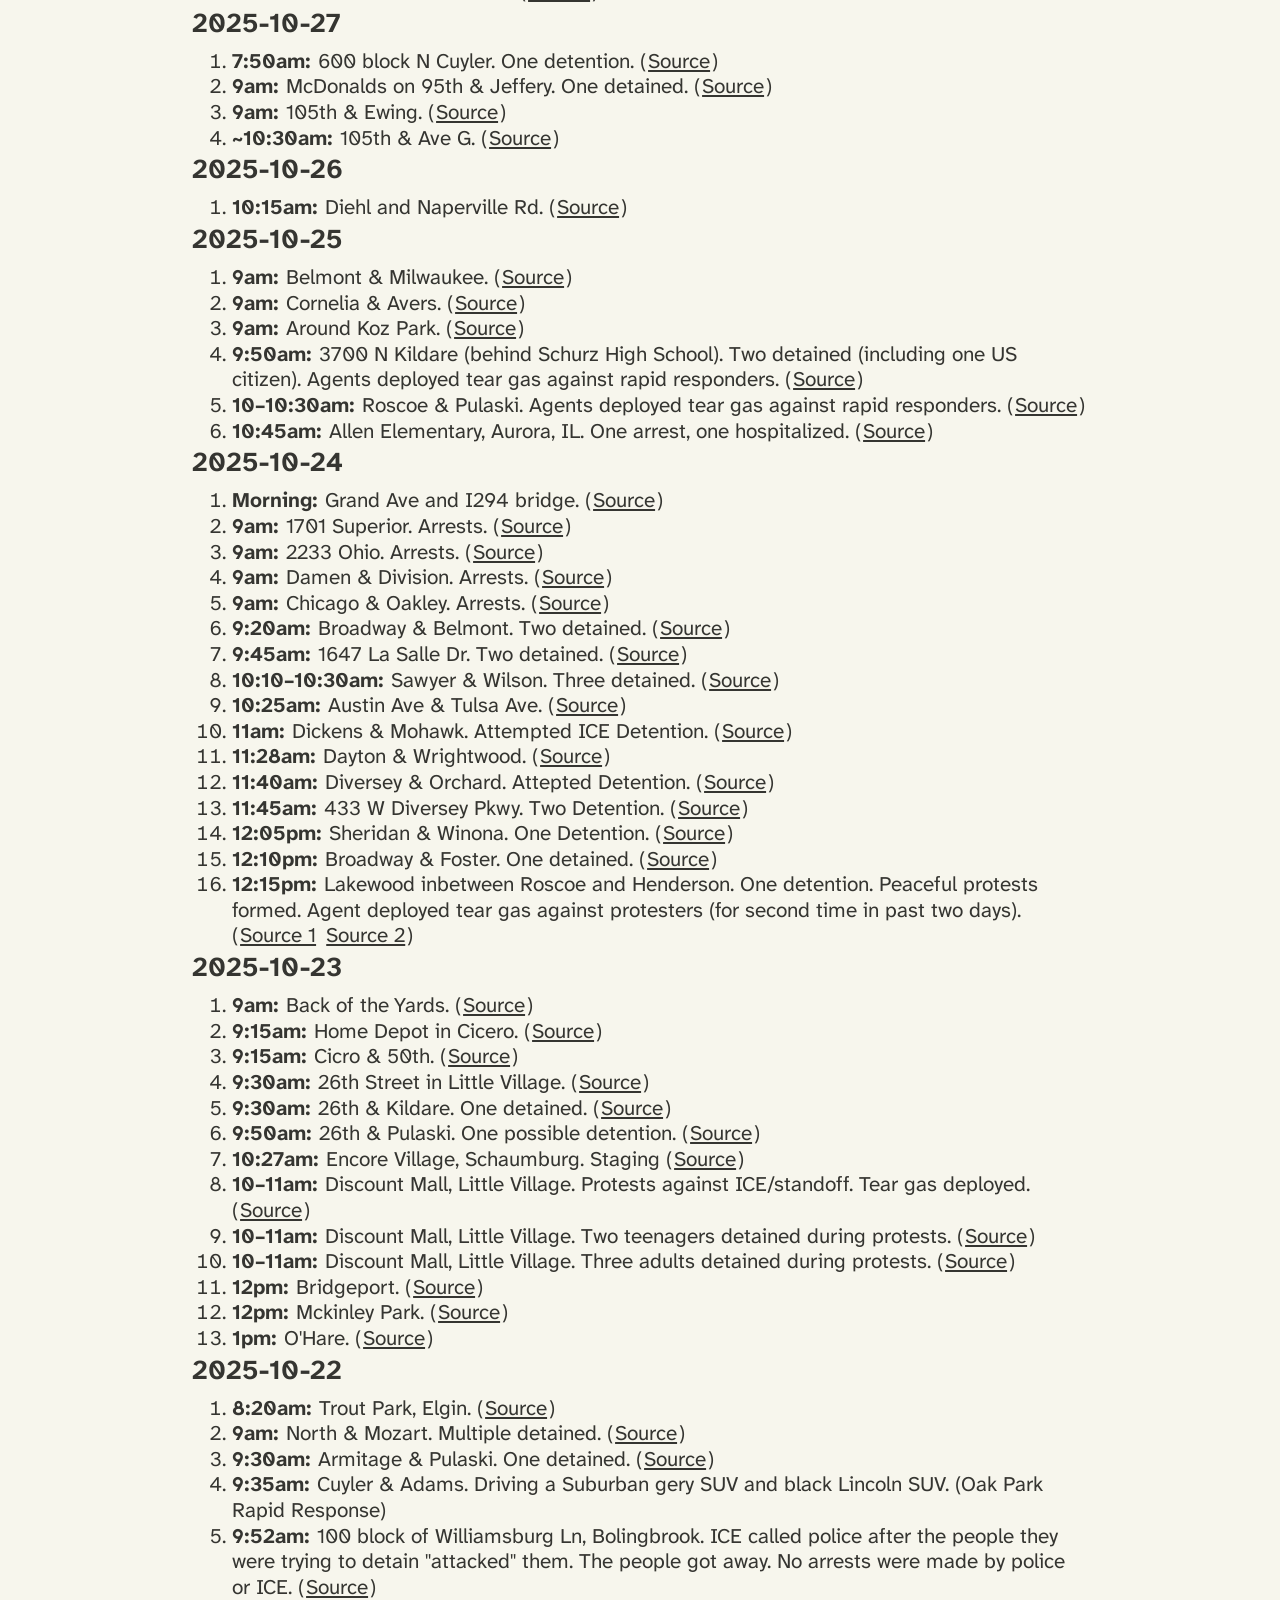
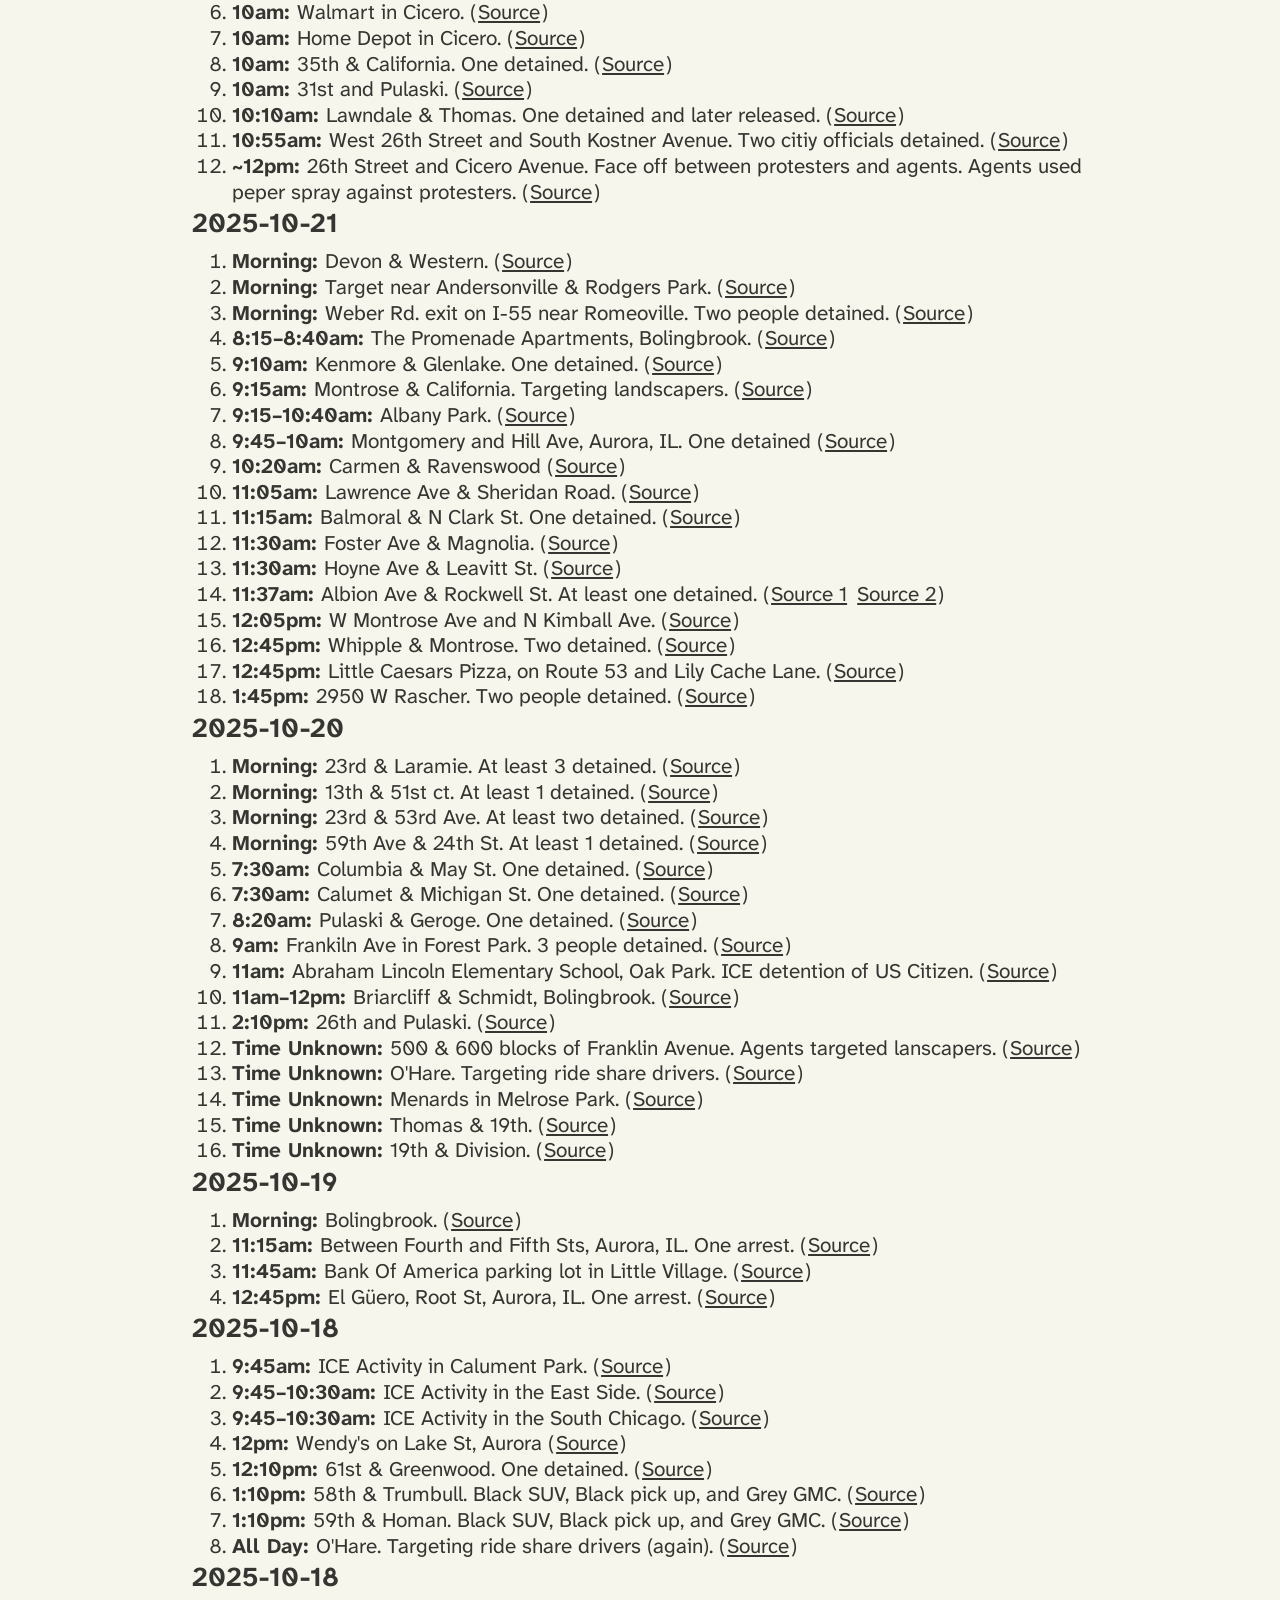
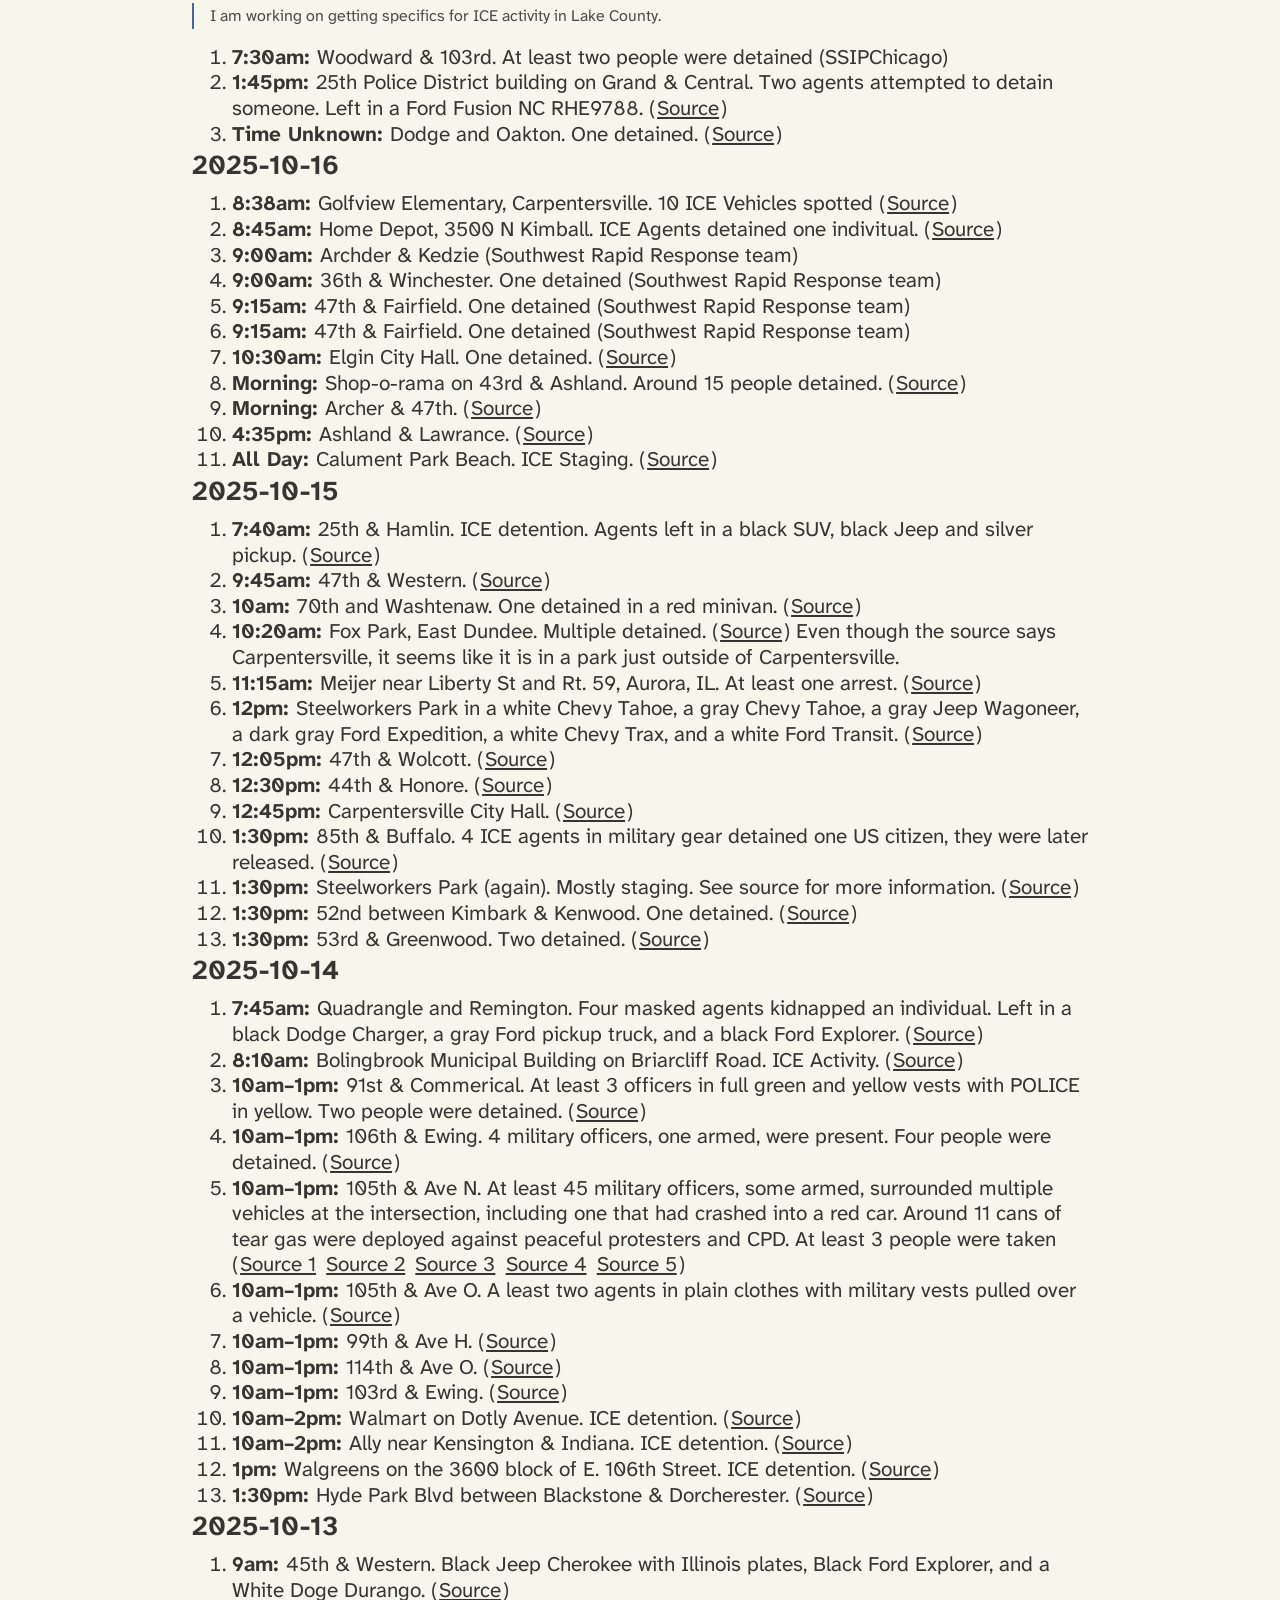
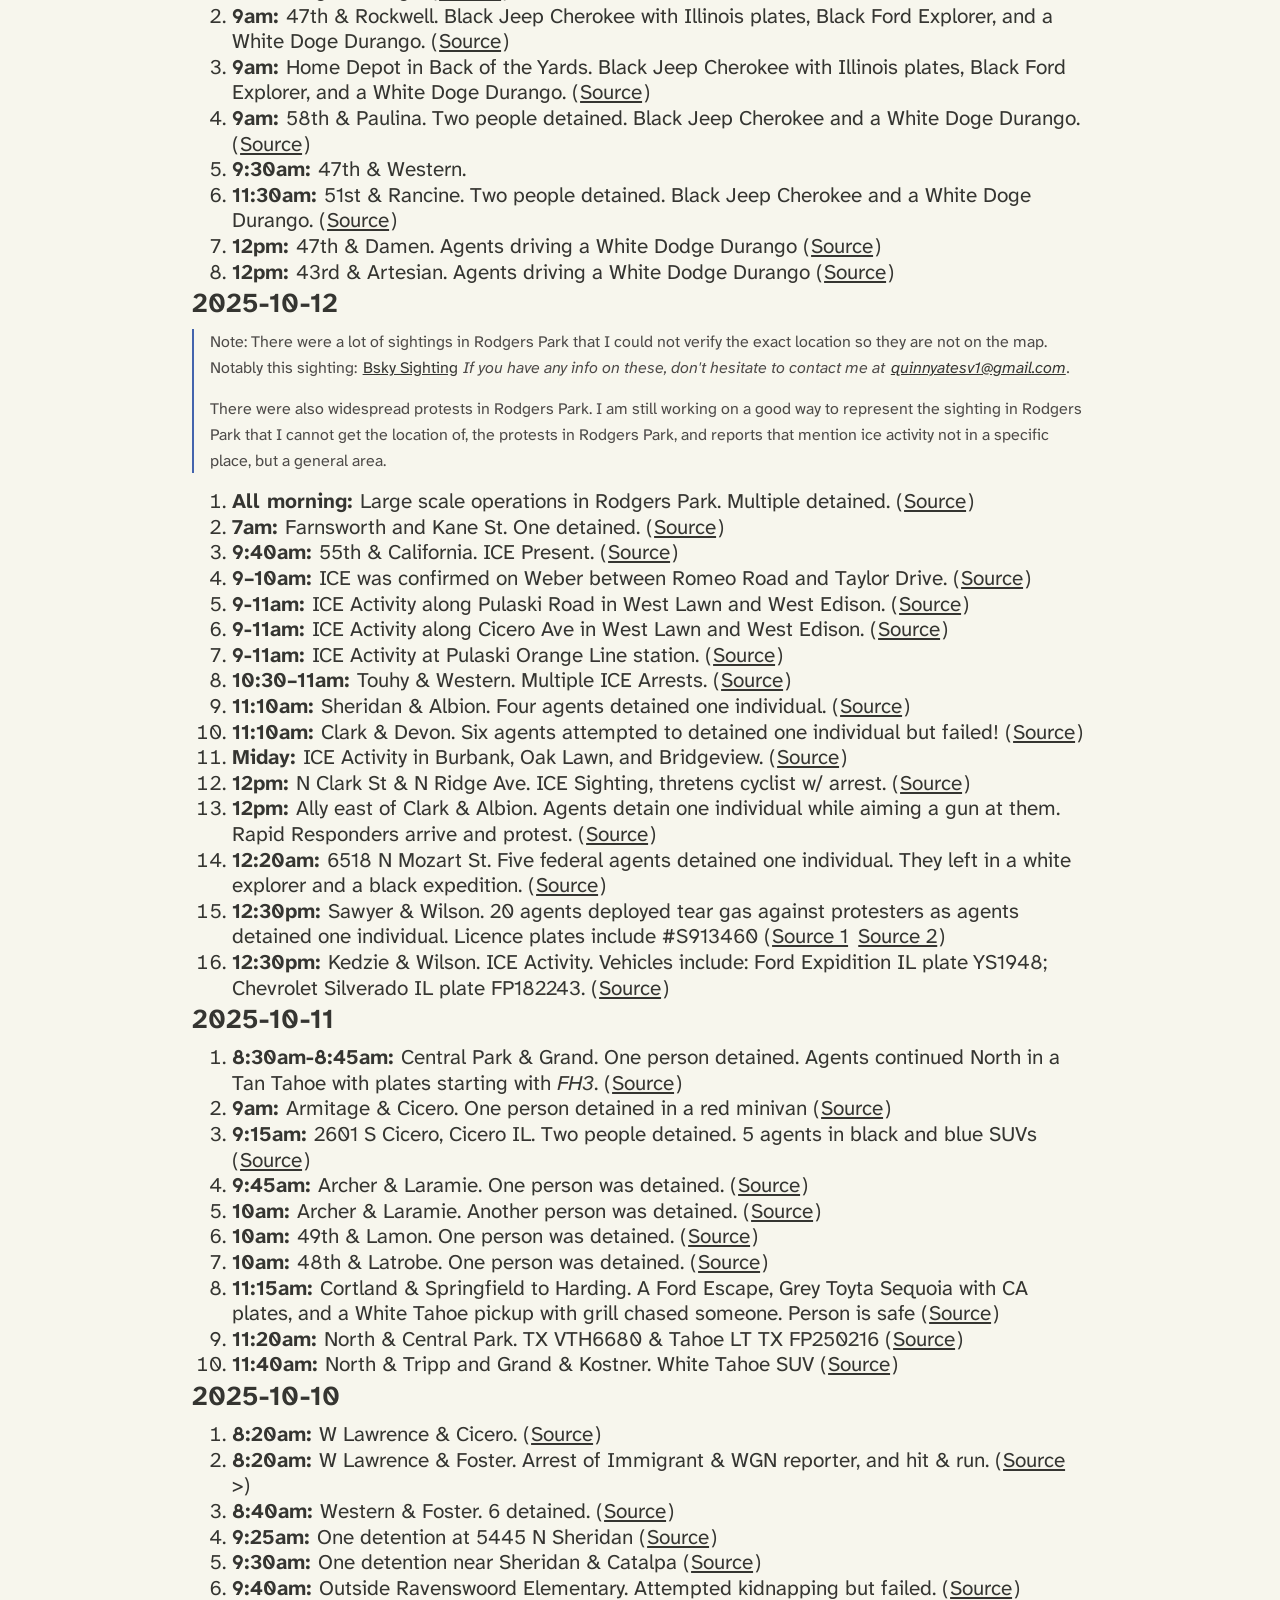
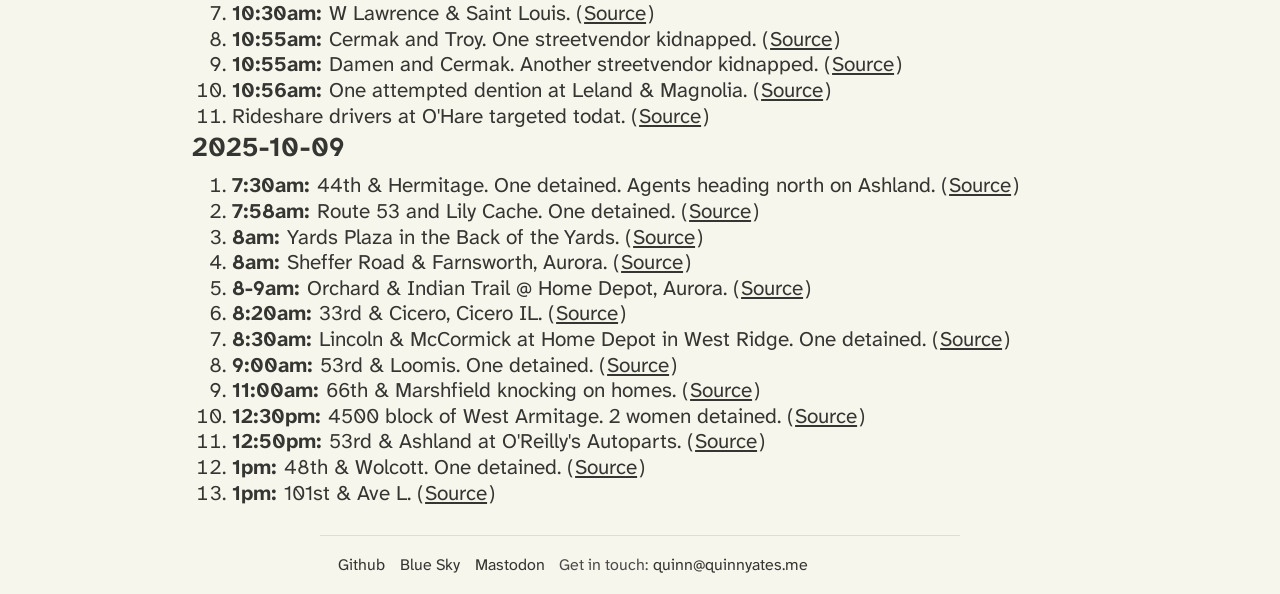
==== commit 1164e3c5: "feat: add embed" ====
--- a/index.html
+++ b/index.html
@@ -13,7 +13,7 @@
     <link rel="icon" type="image/x-icon" href="/favicon/favicon.ico" />
     <!--Open Graph Tags-->
     <meta property="og:site_name" content="ICE Activity" />
-    <meta property="og:url" content="https://icemap.a-good.dev" />
+    <meta property="og:url" content="https://icemap.quinnyates.me" />
     <meta property="og:type" content="website" />
     <!-- Style Tags -->
     <link rel="preconnect" href="https://fonts.googleapis.com" />
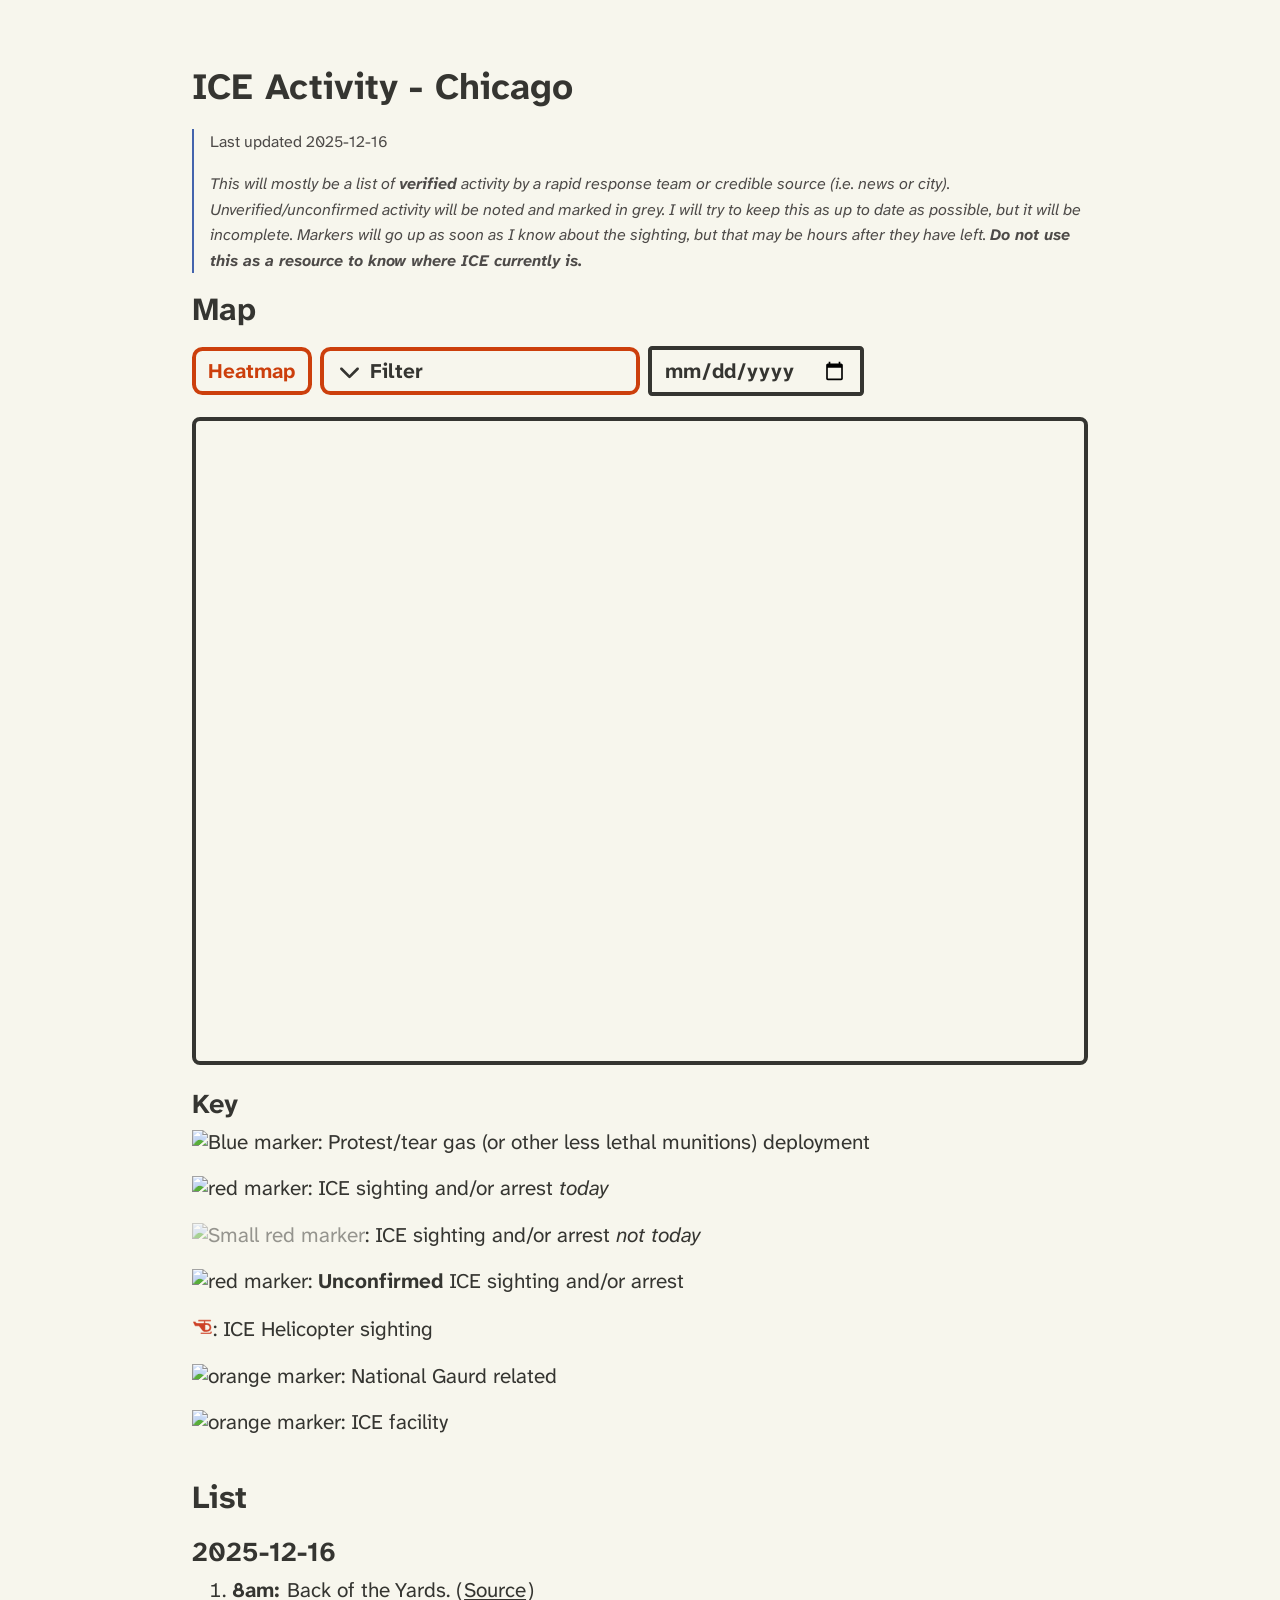
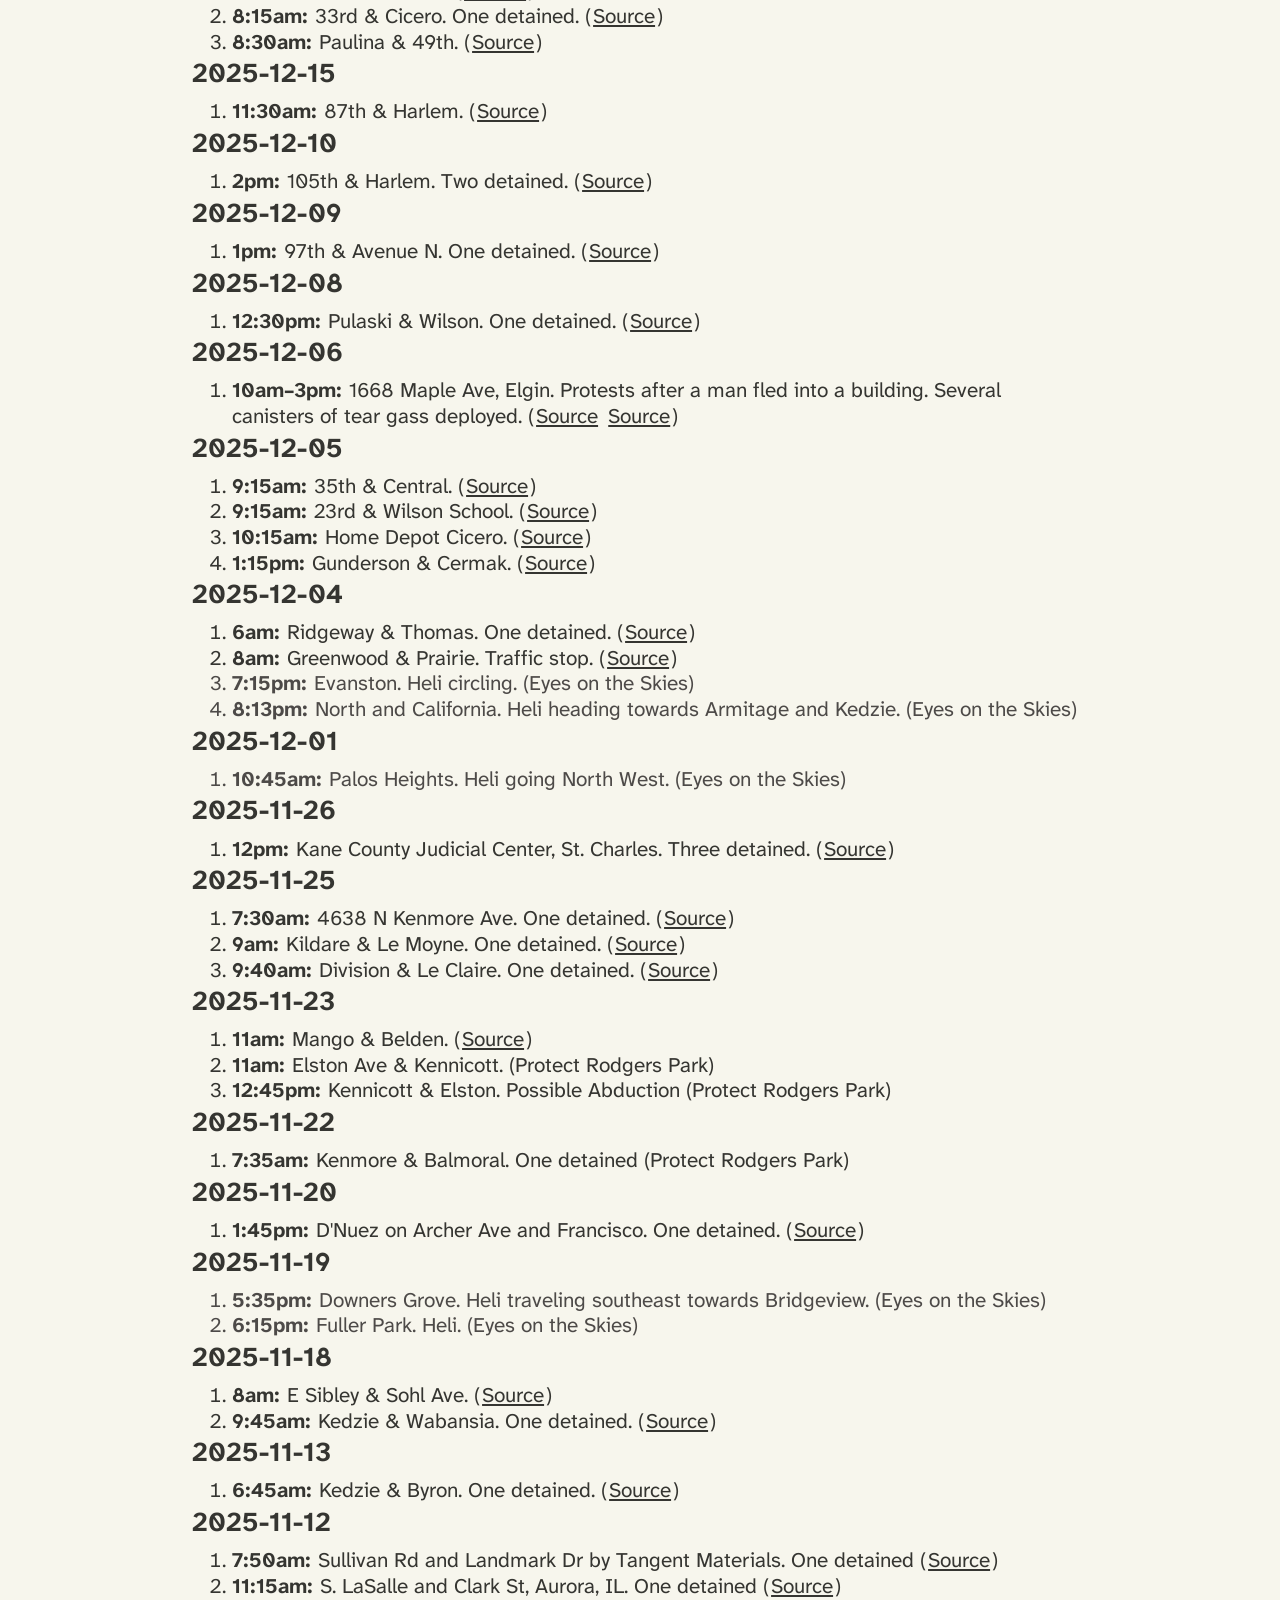
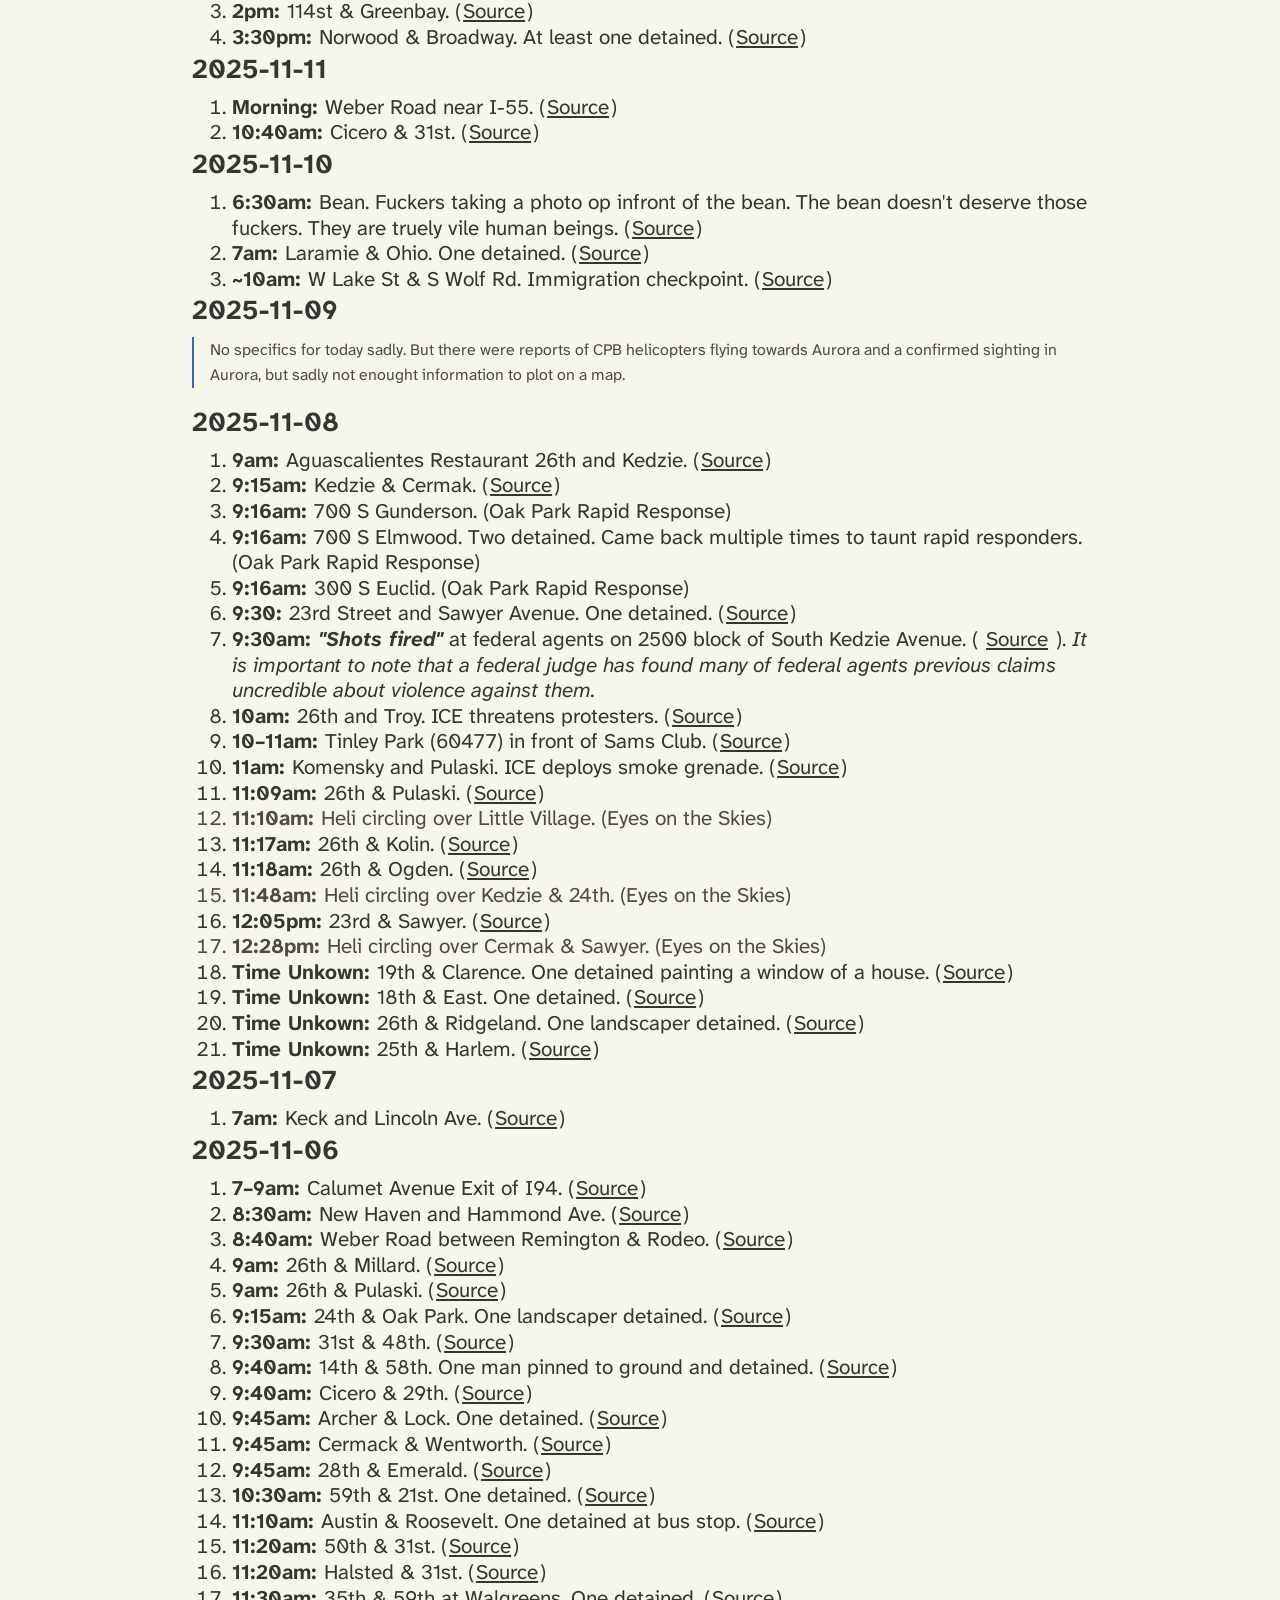
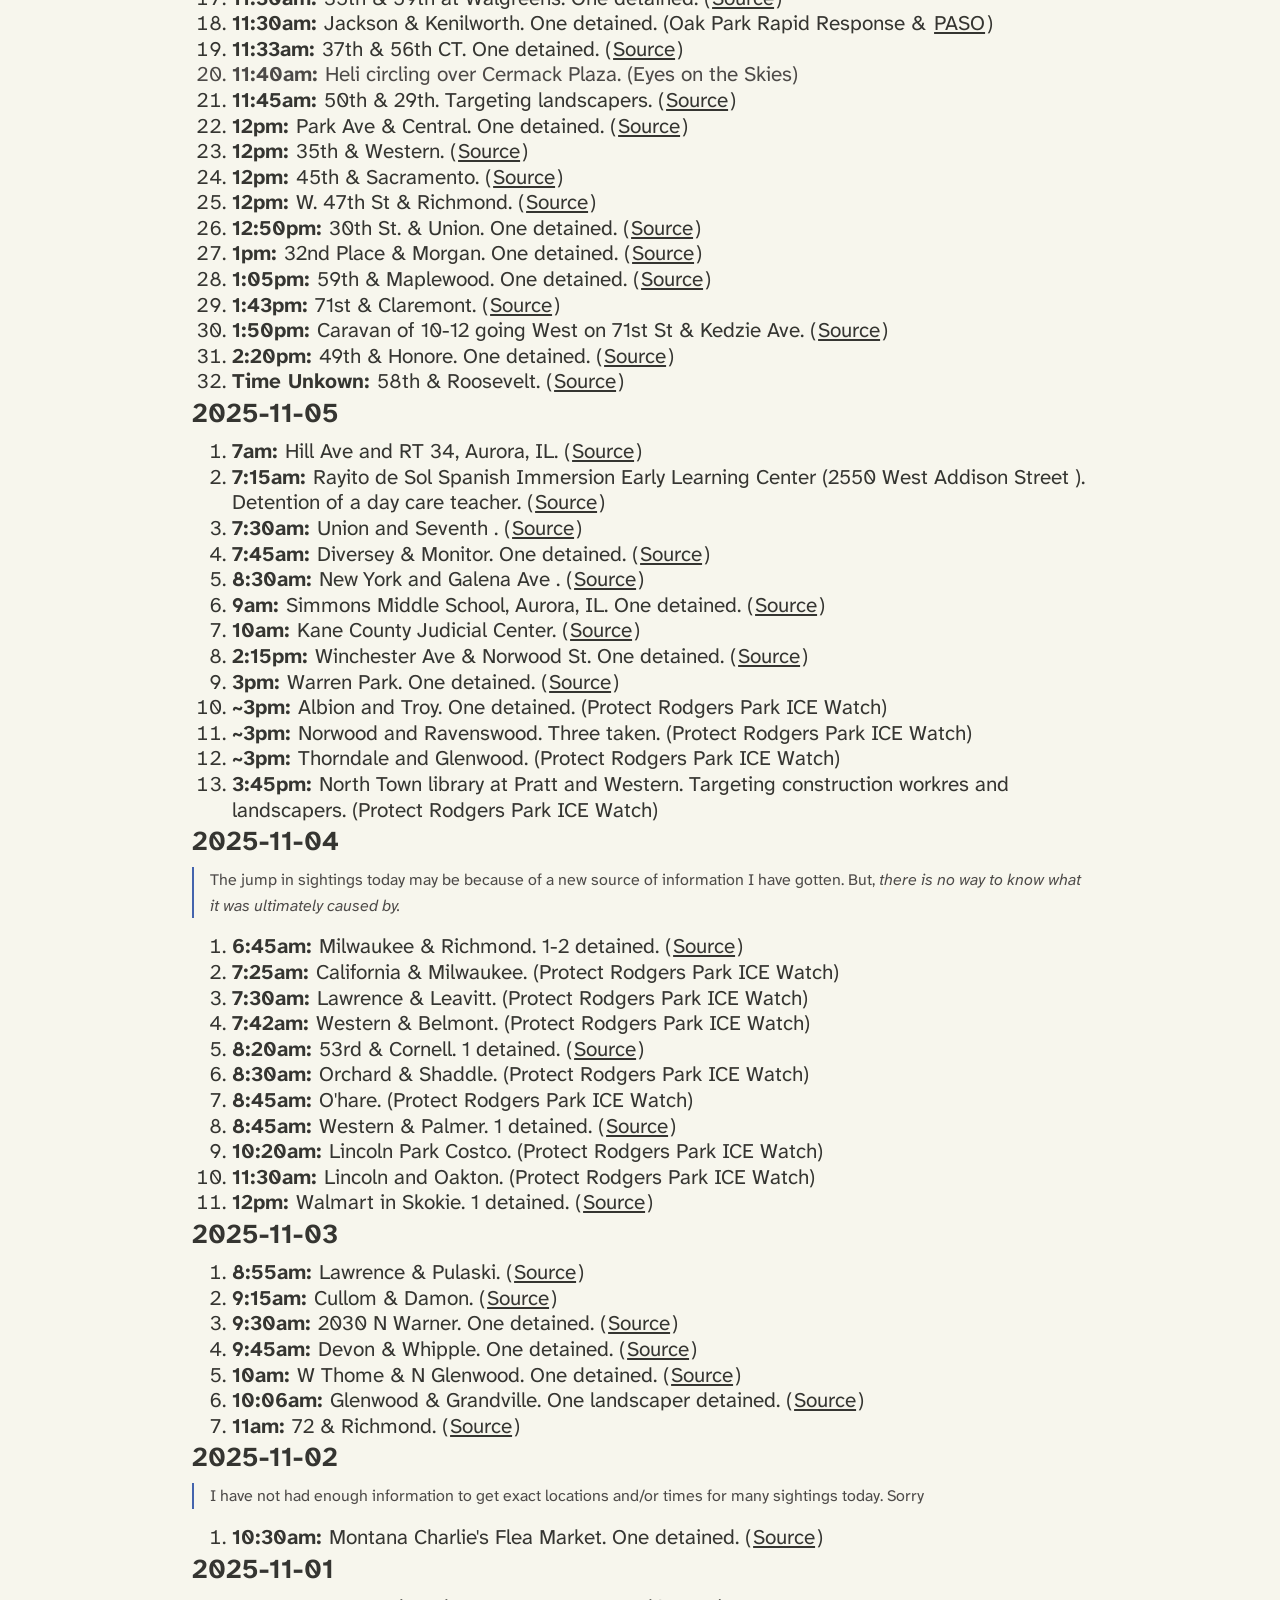
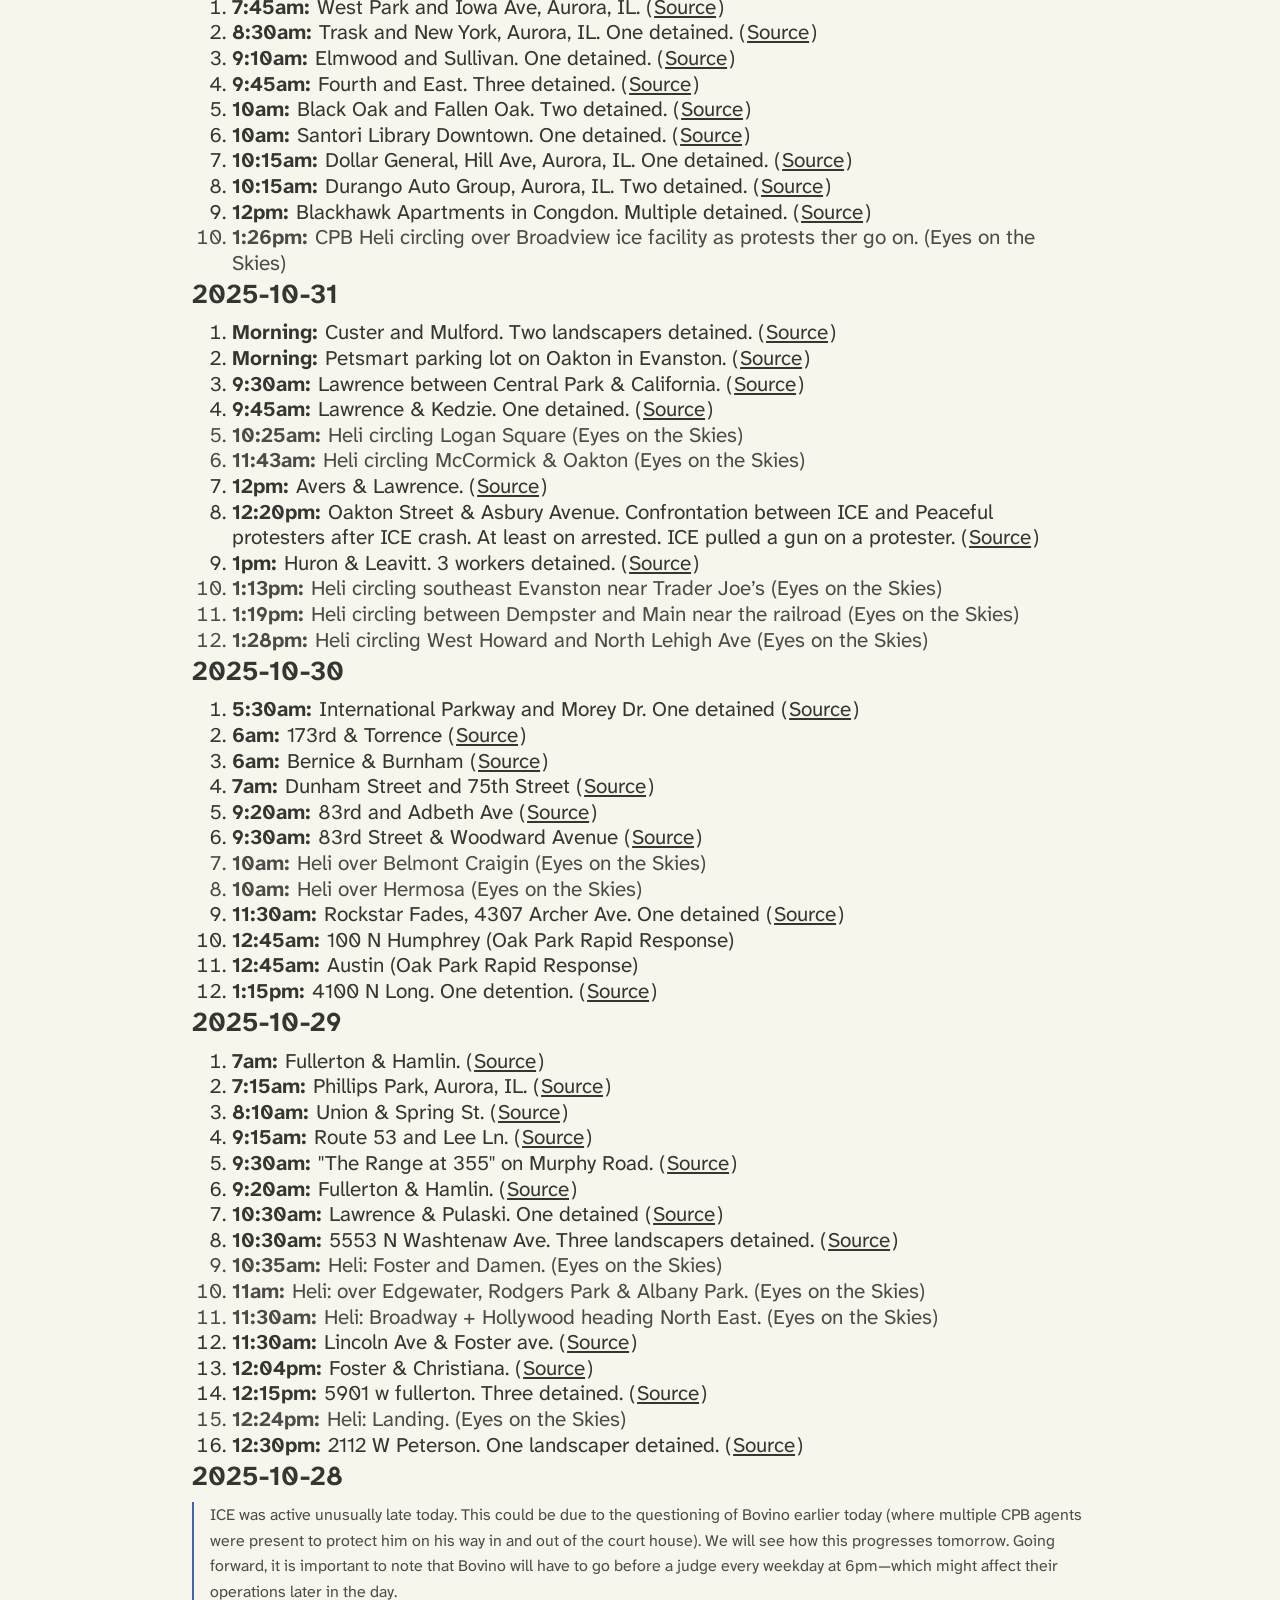
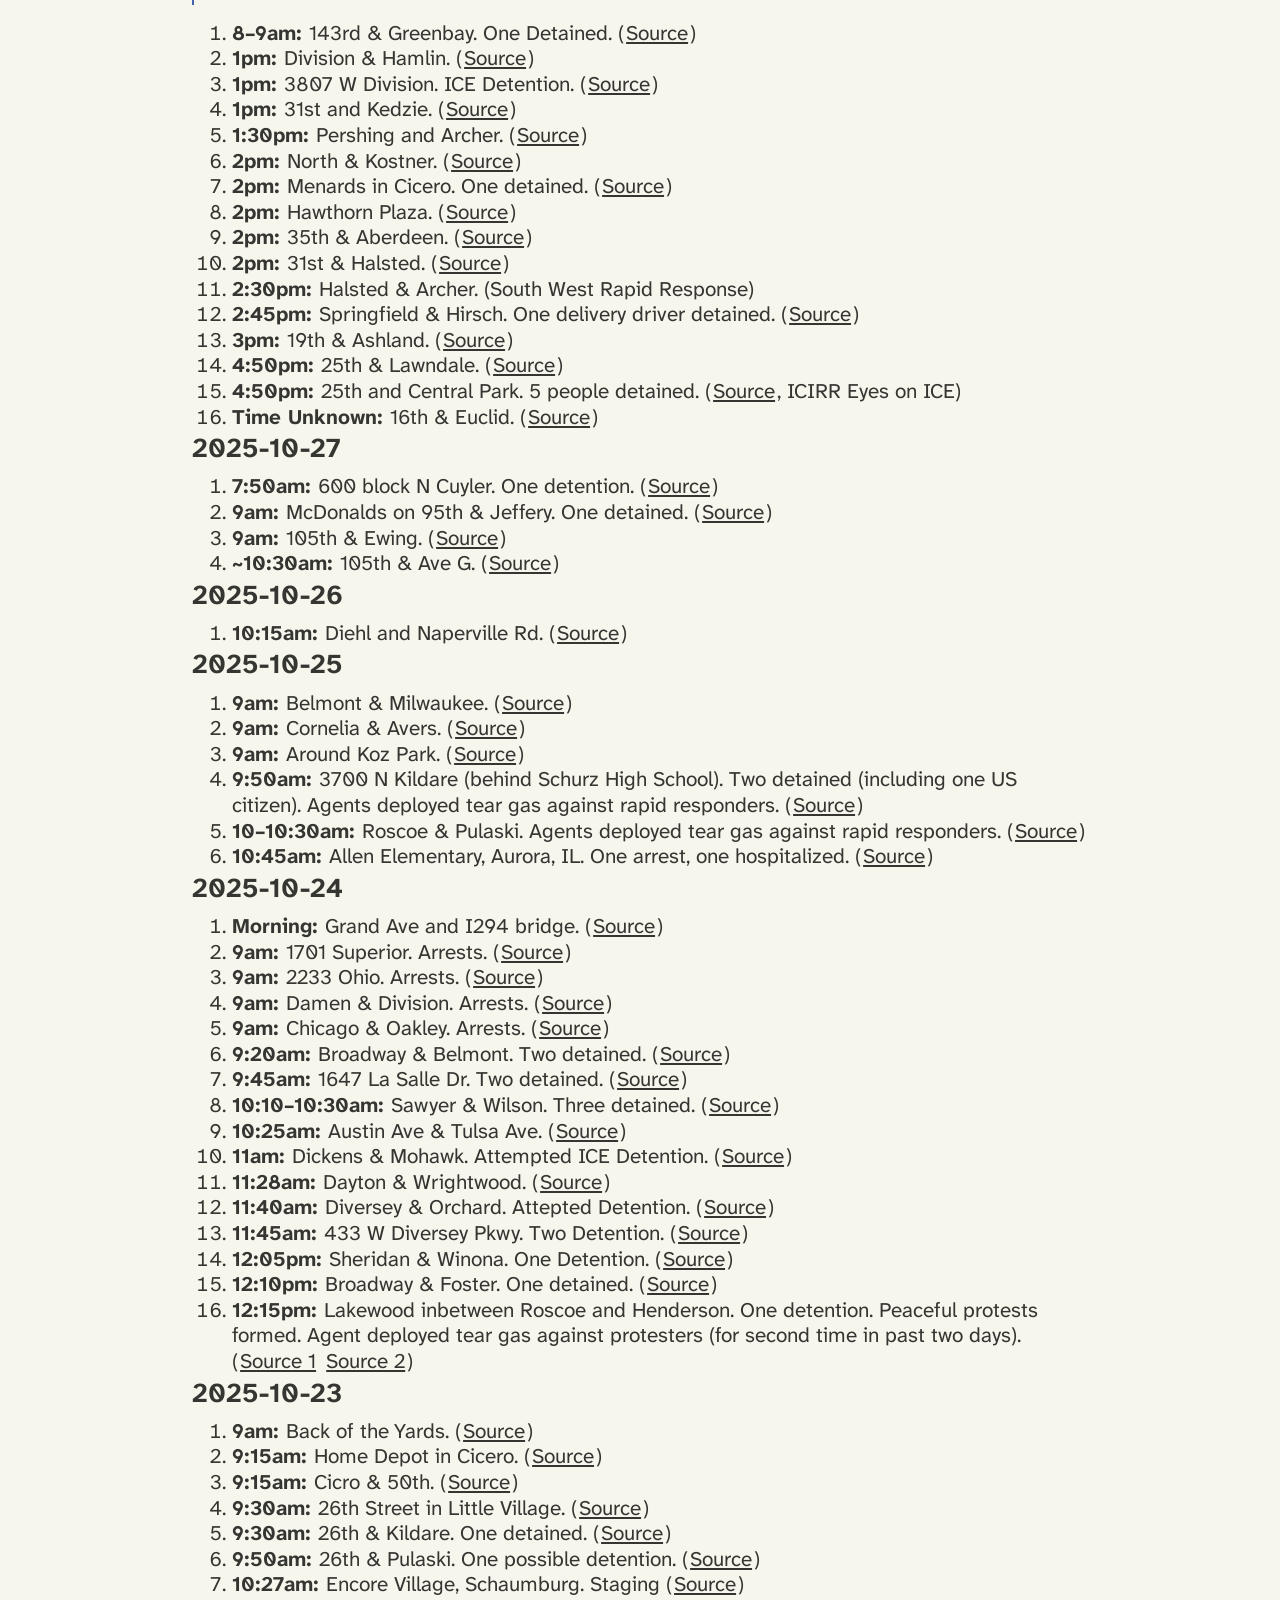
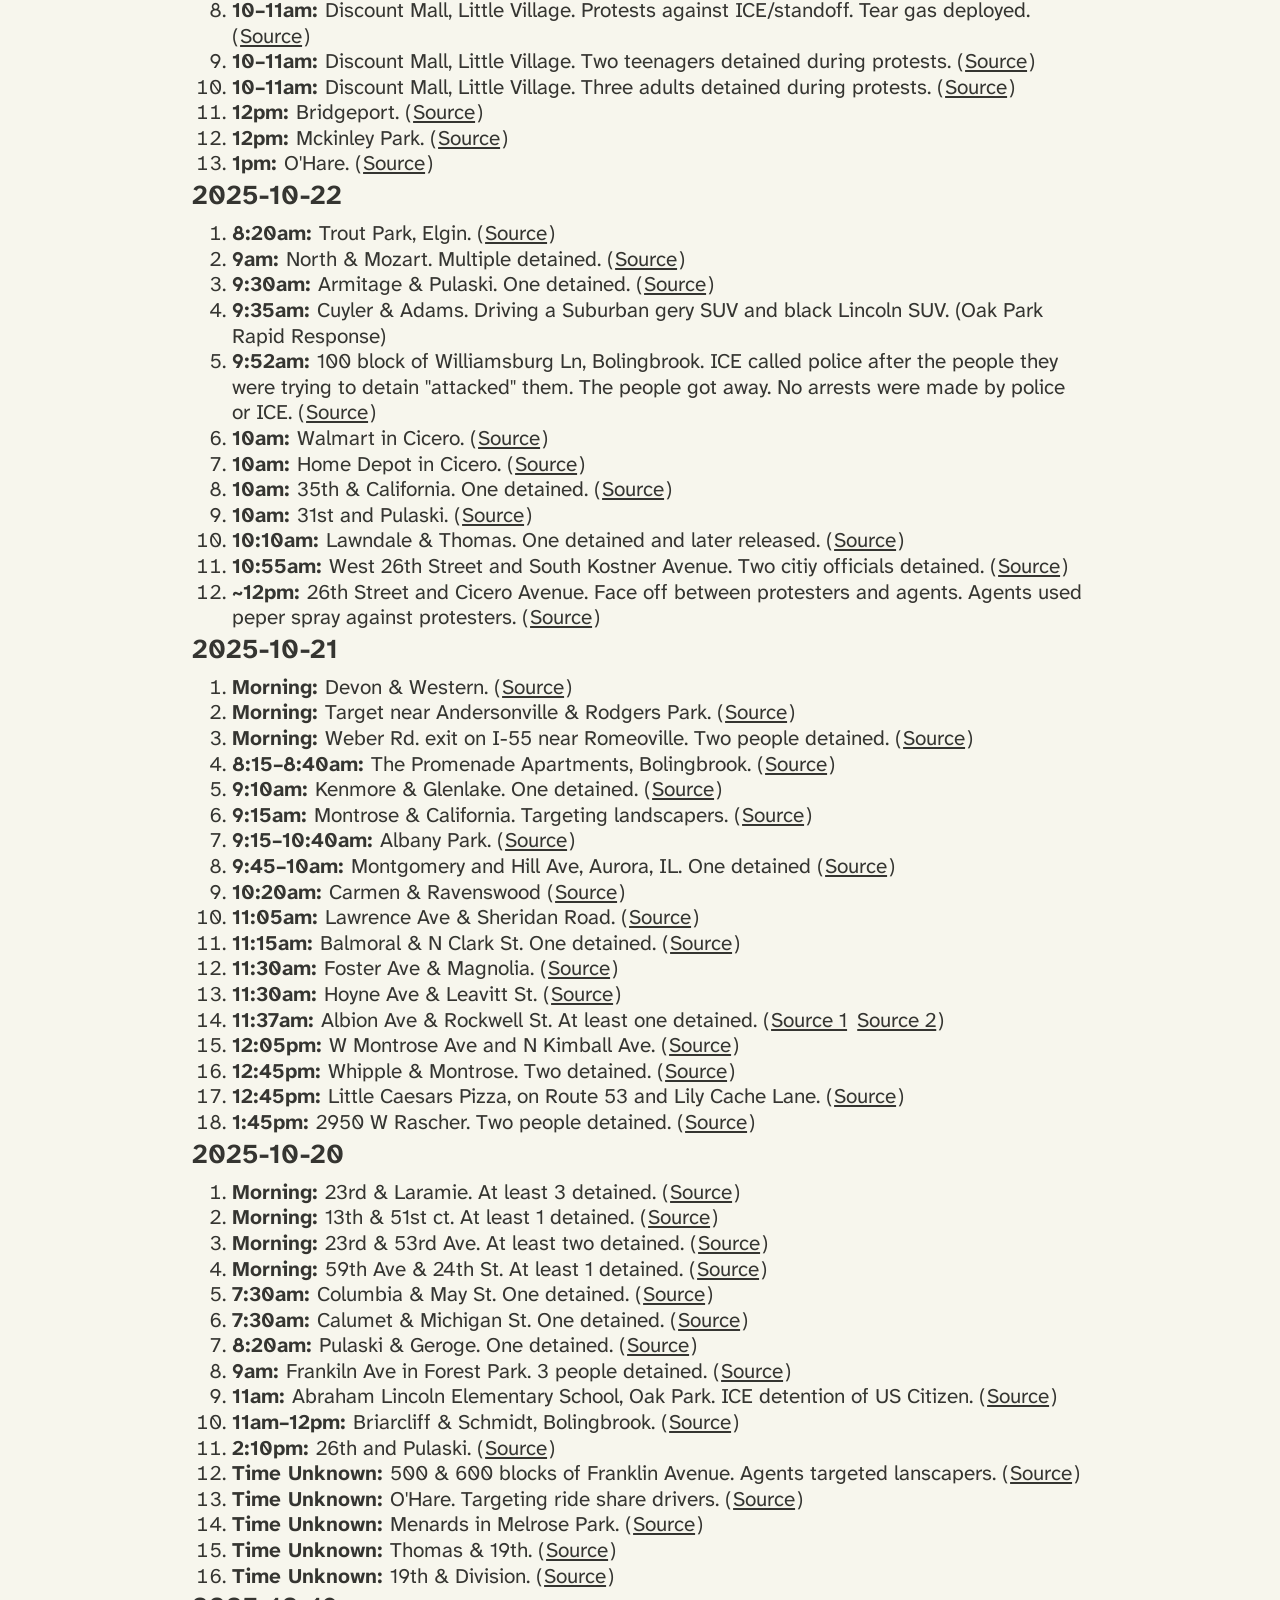
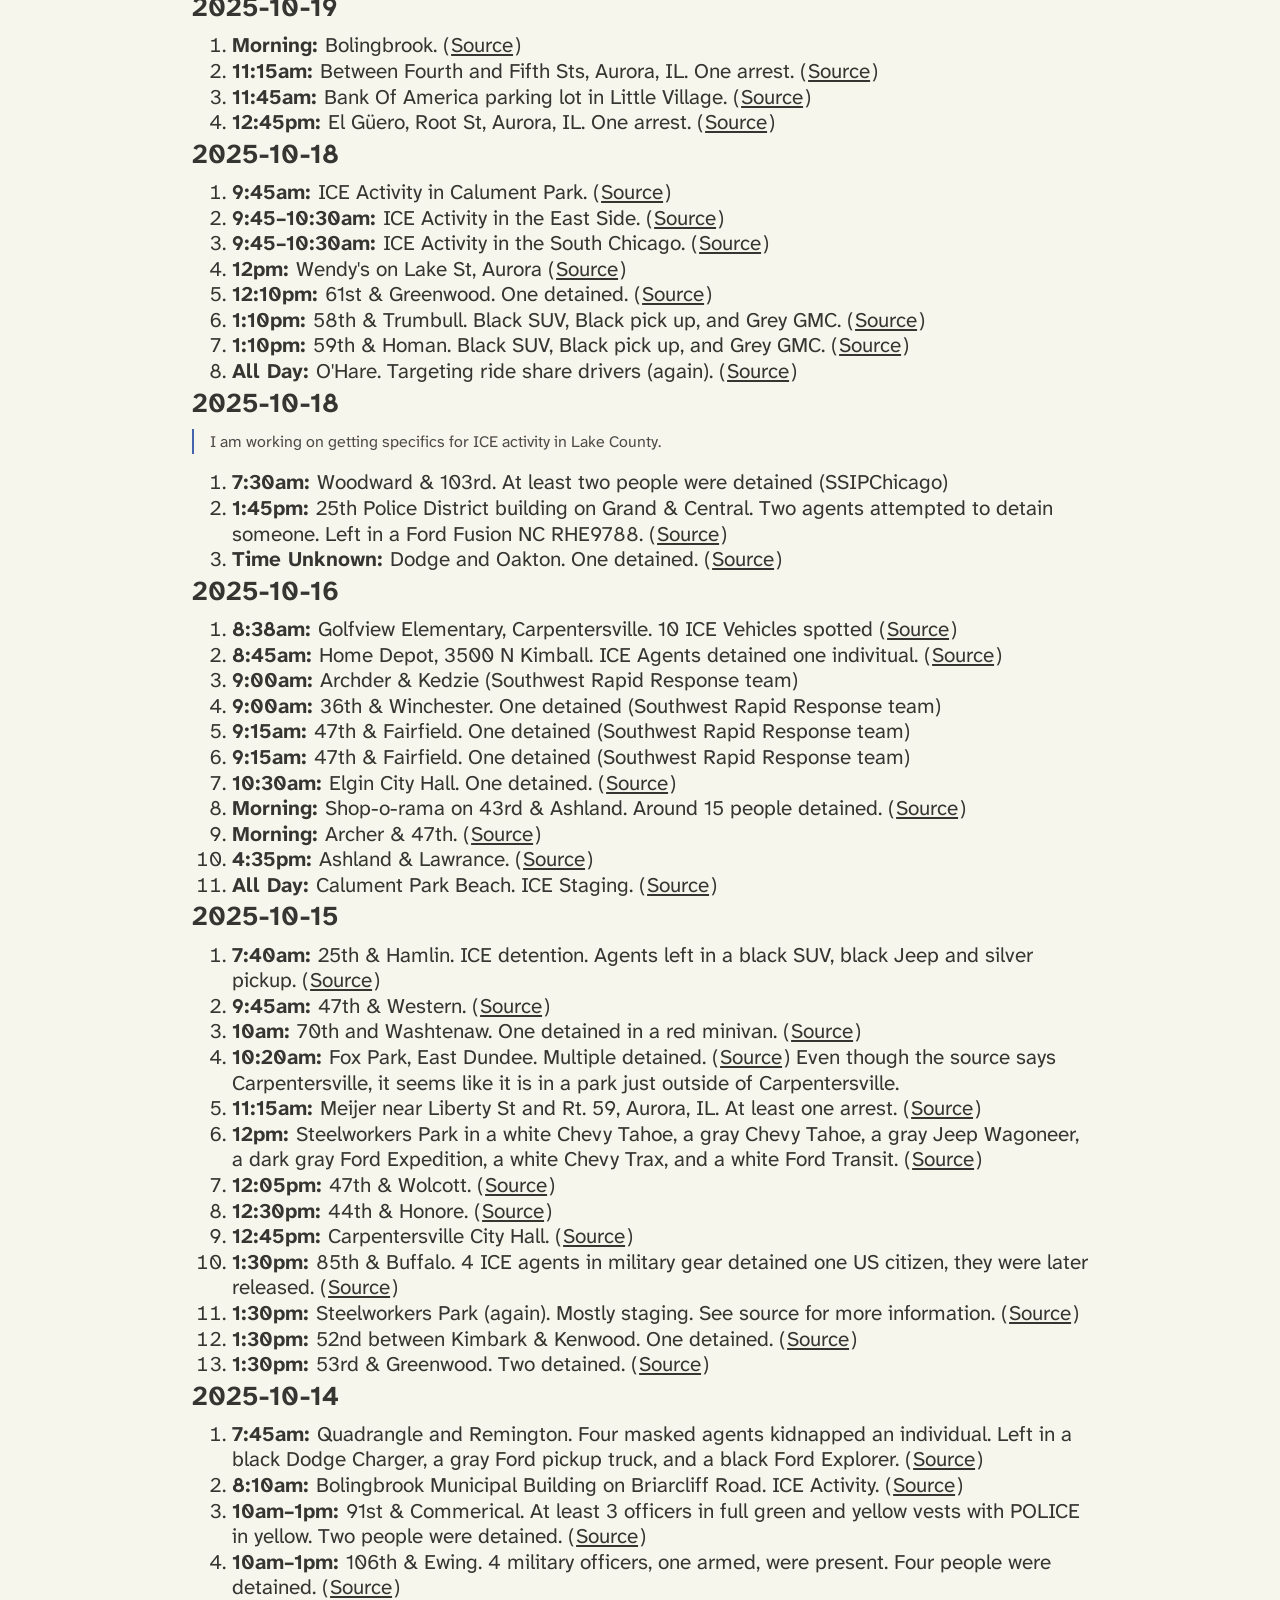
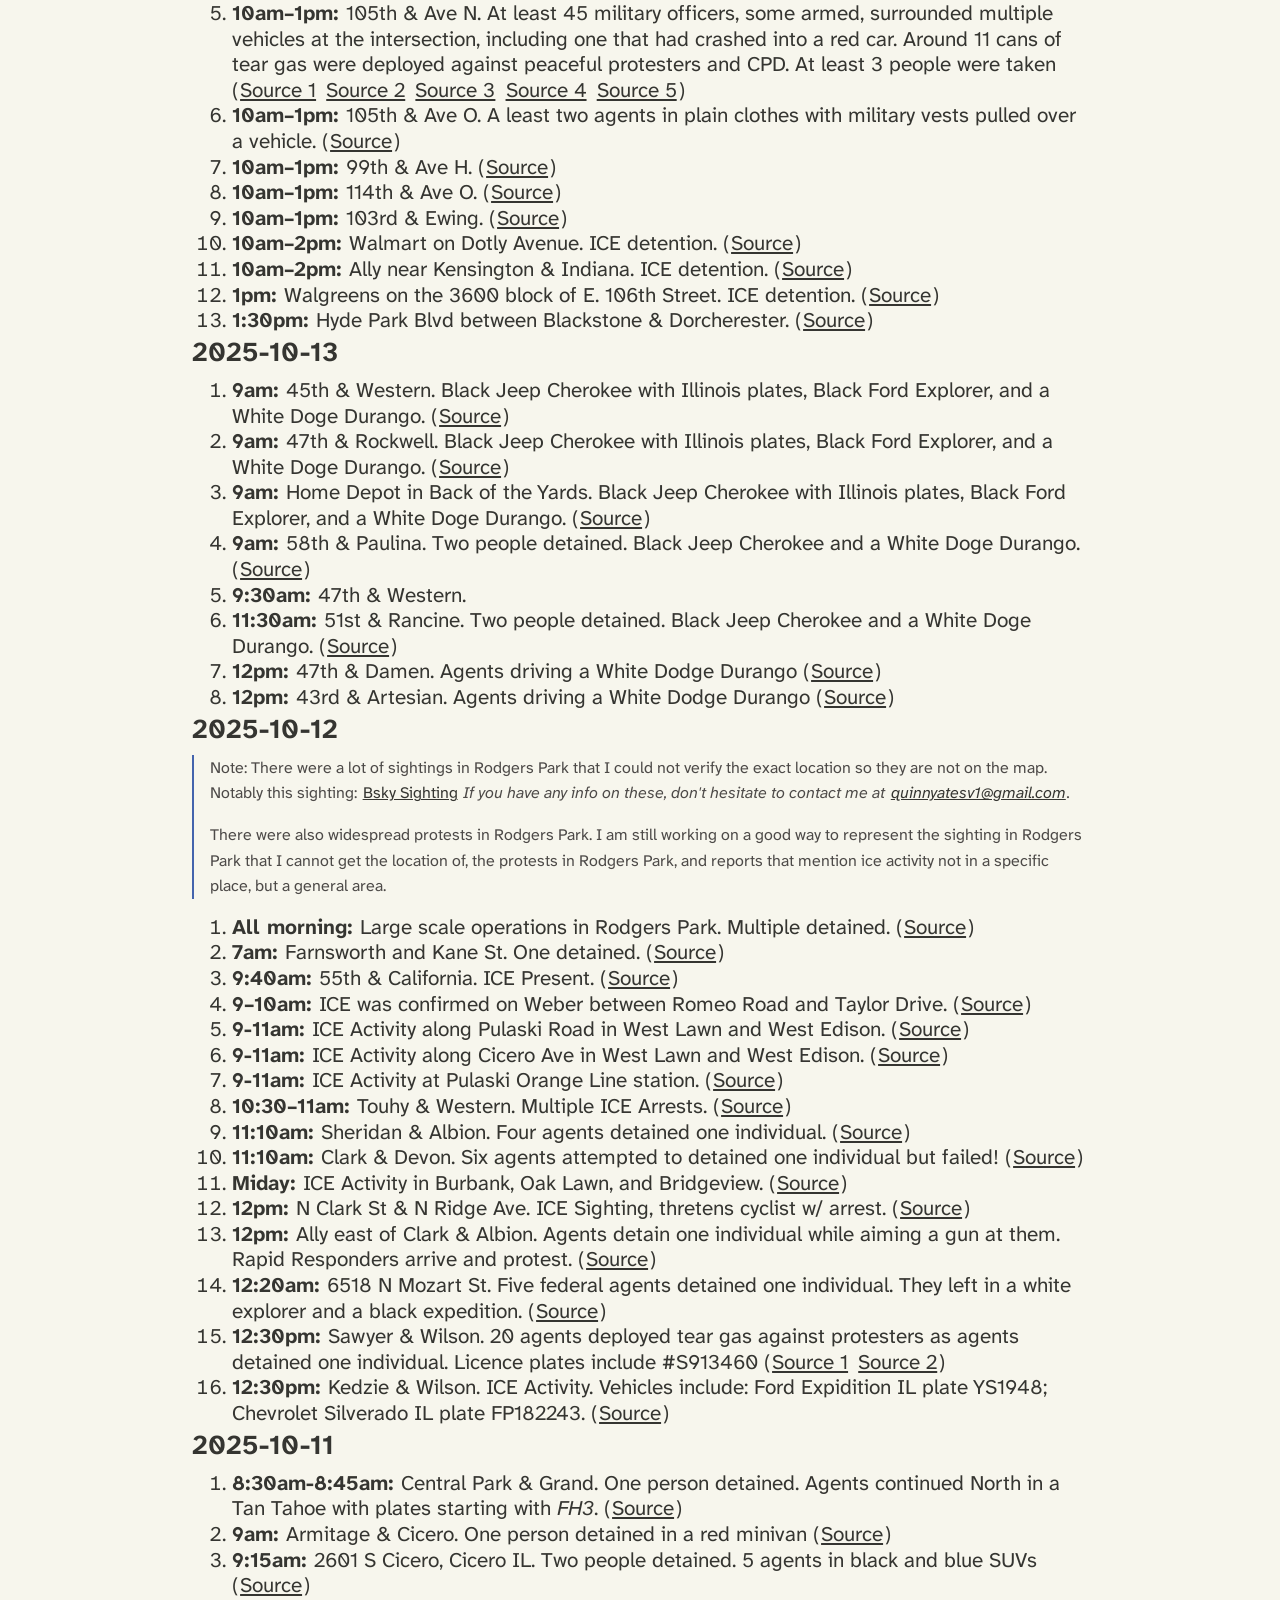
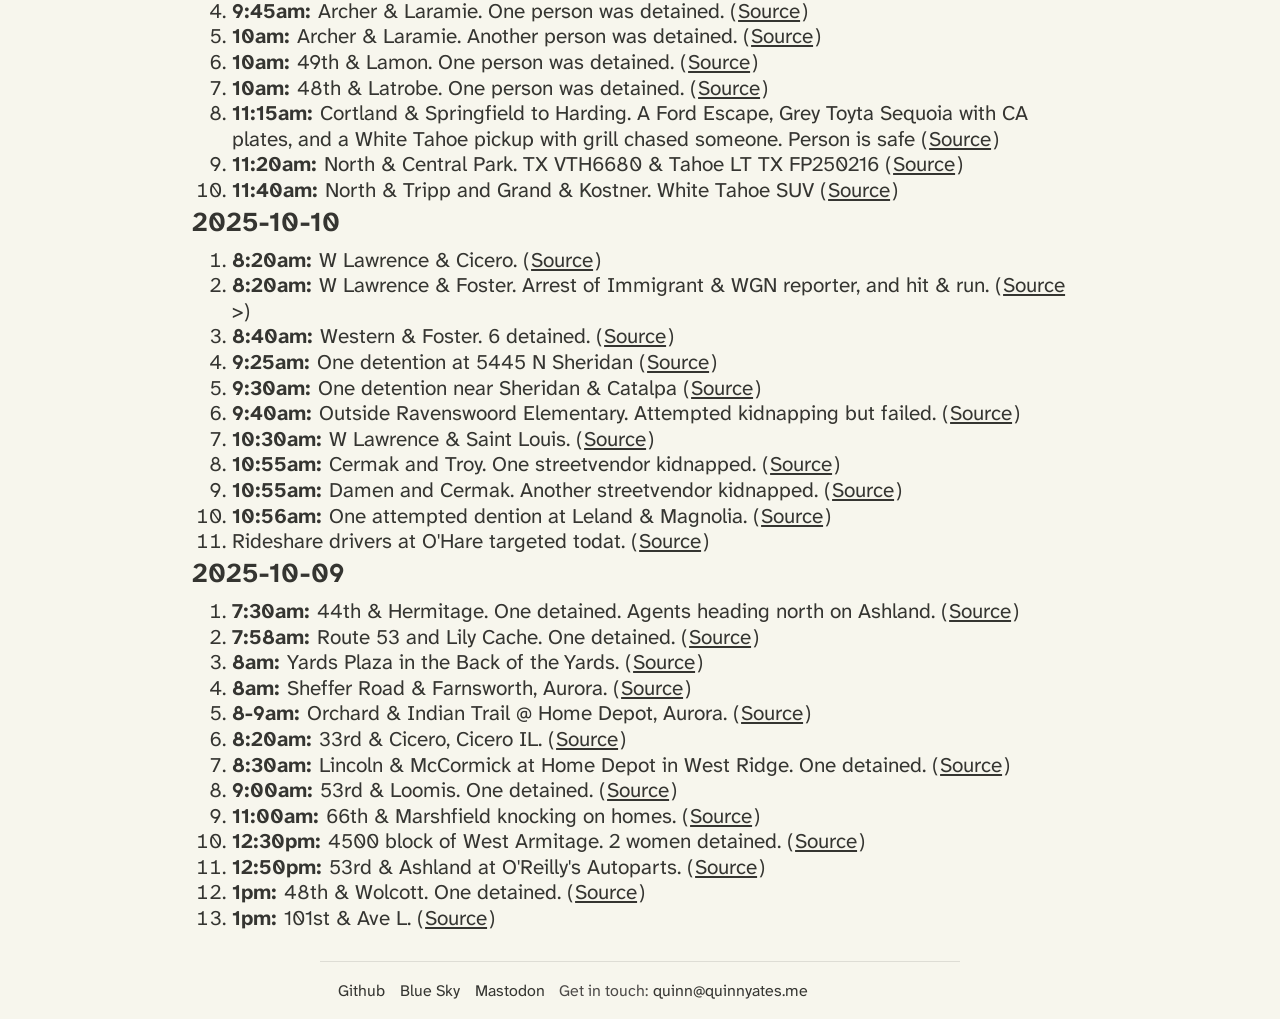
==== commit 9d4ea412: "feat: update" ====
--- a/index.html
+++ b/index.html
@@ -48,7 +48,7 @@
             <br />
             <h1>ICE Activity - Chicago</h1>
             <aside>
-                <p>Last updated 2025-12-06</p>
+                <p>Last updated 2025-12-16</p>
                 <p>
                     <i>This will mostly be a list of <b>verified</b> activity by a rapid response team or credible
                         source (i.e. news or city). Unverified/unconfirmed activity will be noted and marked in
@@ -131,6 +131,49 @@
             </p>
             <br />
             <h2>List</h2>
+            <h3>2025-12-16</h3>
+            <ol>
+                <li class="larger">
+                    <span><b>8am: </b> Back of the Yards. (<a
+                            href="https://www.instagram.com/p/DSU8_7qjpE6/?img_index=1">Source</a>)</span>
+                </li>
+                <li class="larger">
+                    <span><b>8:15am: </b> 33rd & Cicero. One detained. (<a
+                            href="https://www.instagram.com/p/DSU_PyjEjA-/">Source</a>)</span>
+                </li>
+                <li class="larger">
+                    <span><b>8:30am: </b> Paulina & 49th. (<a
+                            href="https://www.instagram.com/p/DSVBZ1dER4A/?img_index=4">Source</a>)</span>
+                </li>
+            </ol>
+            <h3>2025-12-15</h3>
+            <ol>
+                <li class="larger">
+                    <span><b>11:30am: </b> 87th & Harlem. (<a
+                            href="https://www.instagram.com/p/DSSywVdjwaX/">Source</a>)</span>
+                </li>
+            </ol>
+            <h3>2025-12-10</h3>
+            <ol>
+                <li class="larger">
+                    <span><b>2pm: </b> 105th & Harlem. Two detained. (<a
+                            href="https://www.instagram.com/p/DSLhoBKj53T/">Source</a>)</span>
+                </li>
+            </ol>
+            <h3>2025-12-09</h3>
+            <ol>
+                <li class="larger">
+                    <span><b>1pm: </b> 97th & Avenue N. One detained. (<a
+                            href="https://www.instagram.com/p/DSD_DPhjPsH/?img_index=2">Source</a>)</span>
+                </li>
+            </ol>
+            <h3>2025-12-08</h3>
+            <ol>
+                <li class="larger">
+                    <span><b>12:30pm: </b> Pulaski & Wilson. One detained. (<a
+                            href="https://www.instagram.com/p/DSBHALOERfn/?img_index=2">Source</a>)</span>
+                </li>
+            </ol>
             <h3>2025-12-06</h3>
             <ol>
                 <li class="larger">
@@ -152,6 +195,10 @@
                 <li class="larger">
                     <span><b>10:15am: </b> Home Depot Cicero. (<a
                             href="https://www.instagram.com/p/DR45MsvDZSr/">Source</a>)</span>
+                </li>
+                <li class="larger">
+                    <span><b>1:15pm: </b> Gunderson & Cermak. (<a
+                            href="https://www.instagram.com/p/DR5Kx2eDCee/">Source</a>)</span>
                 </li>
             </ol>
             <h3>2025-12-04</h3>
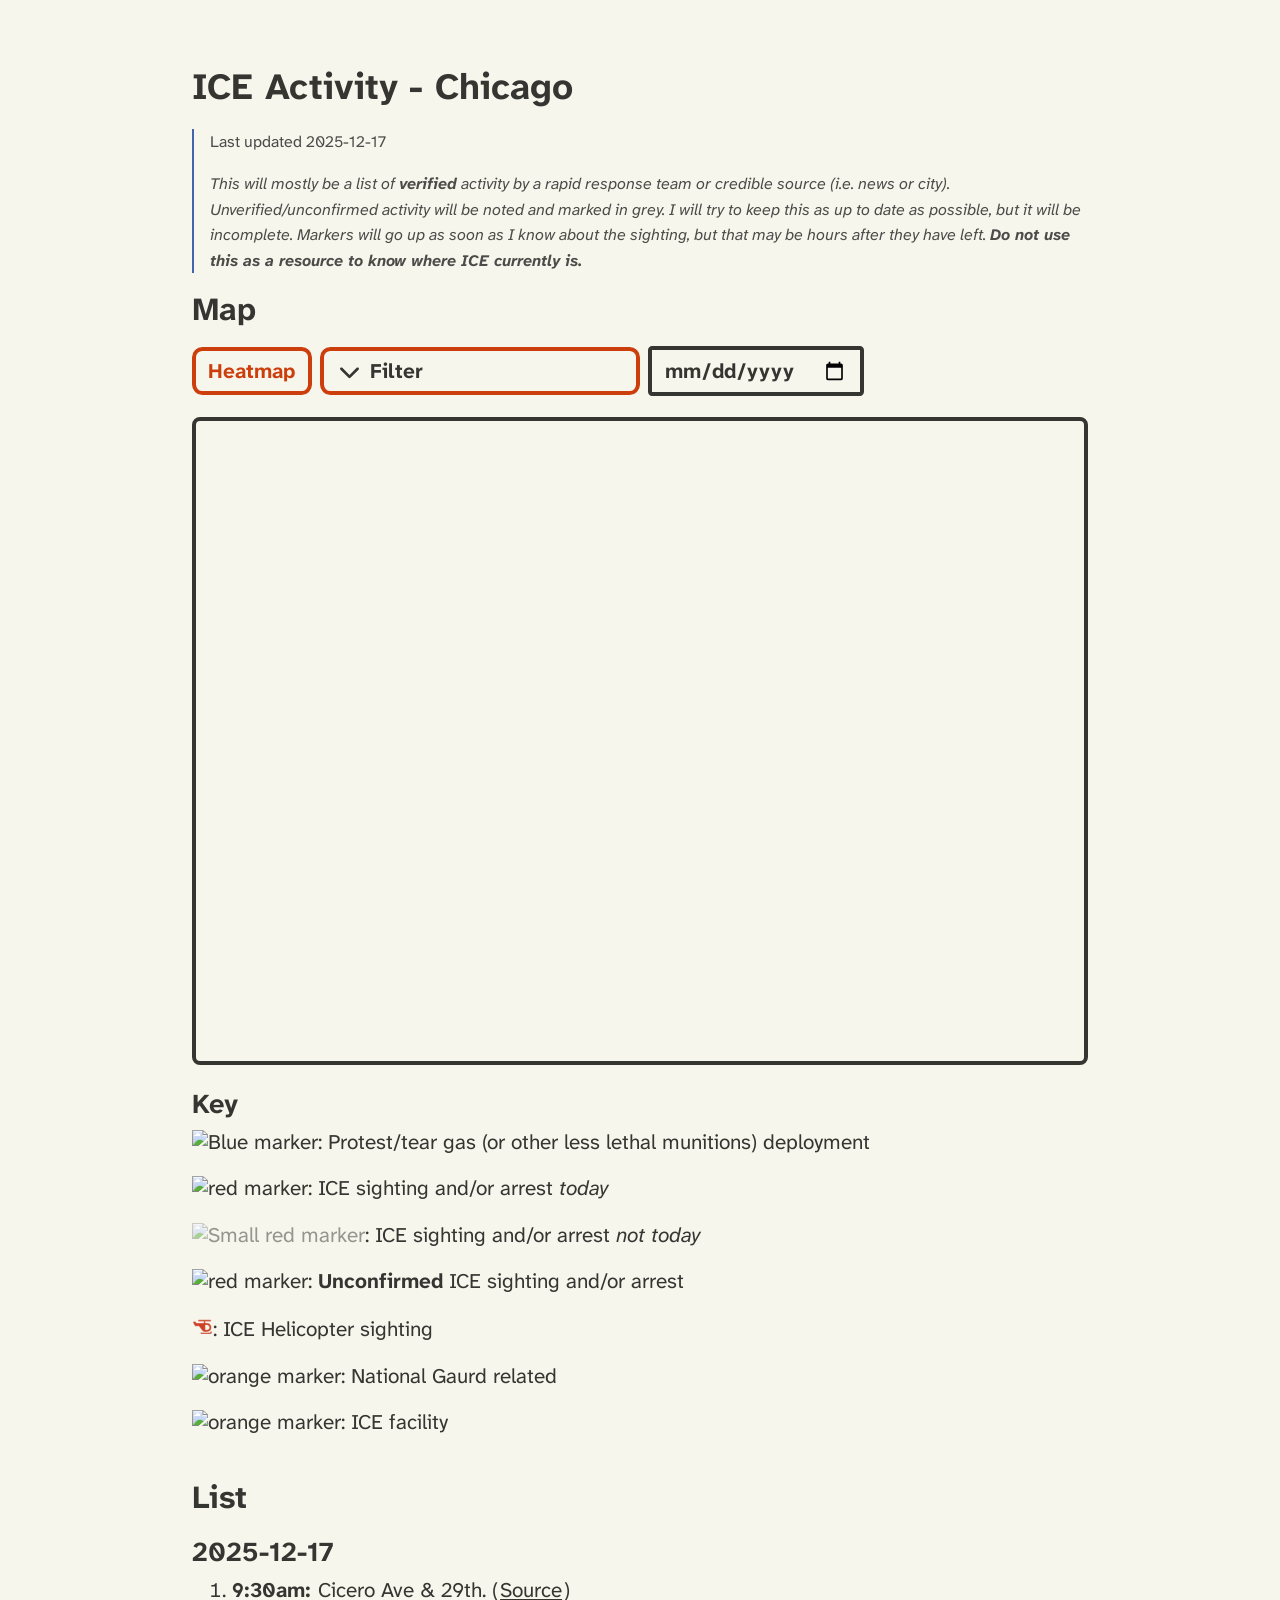
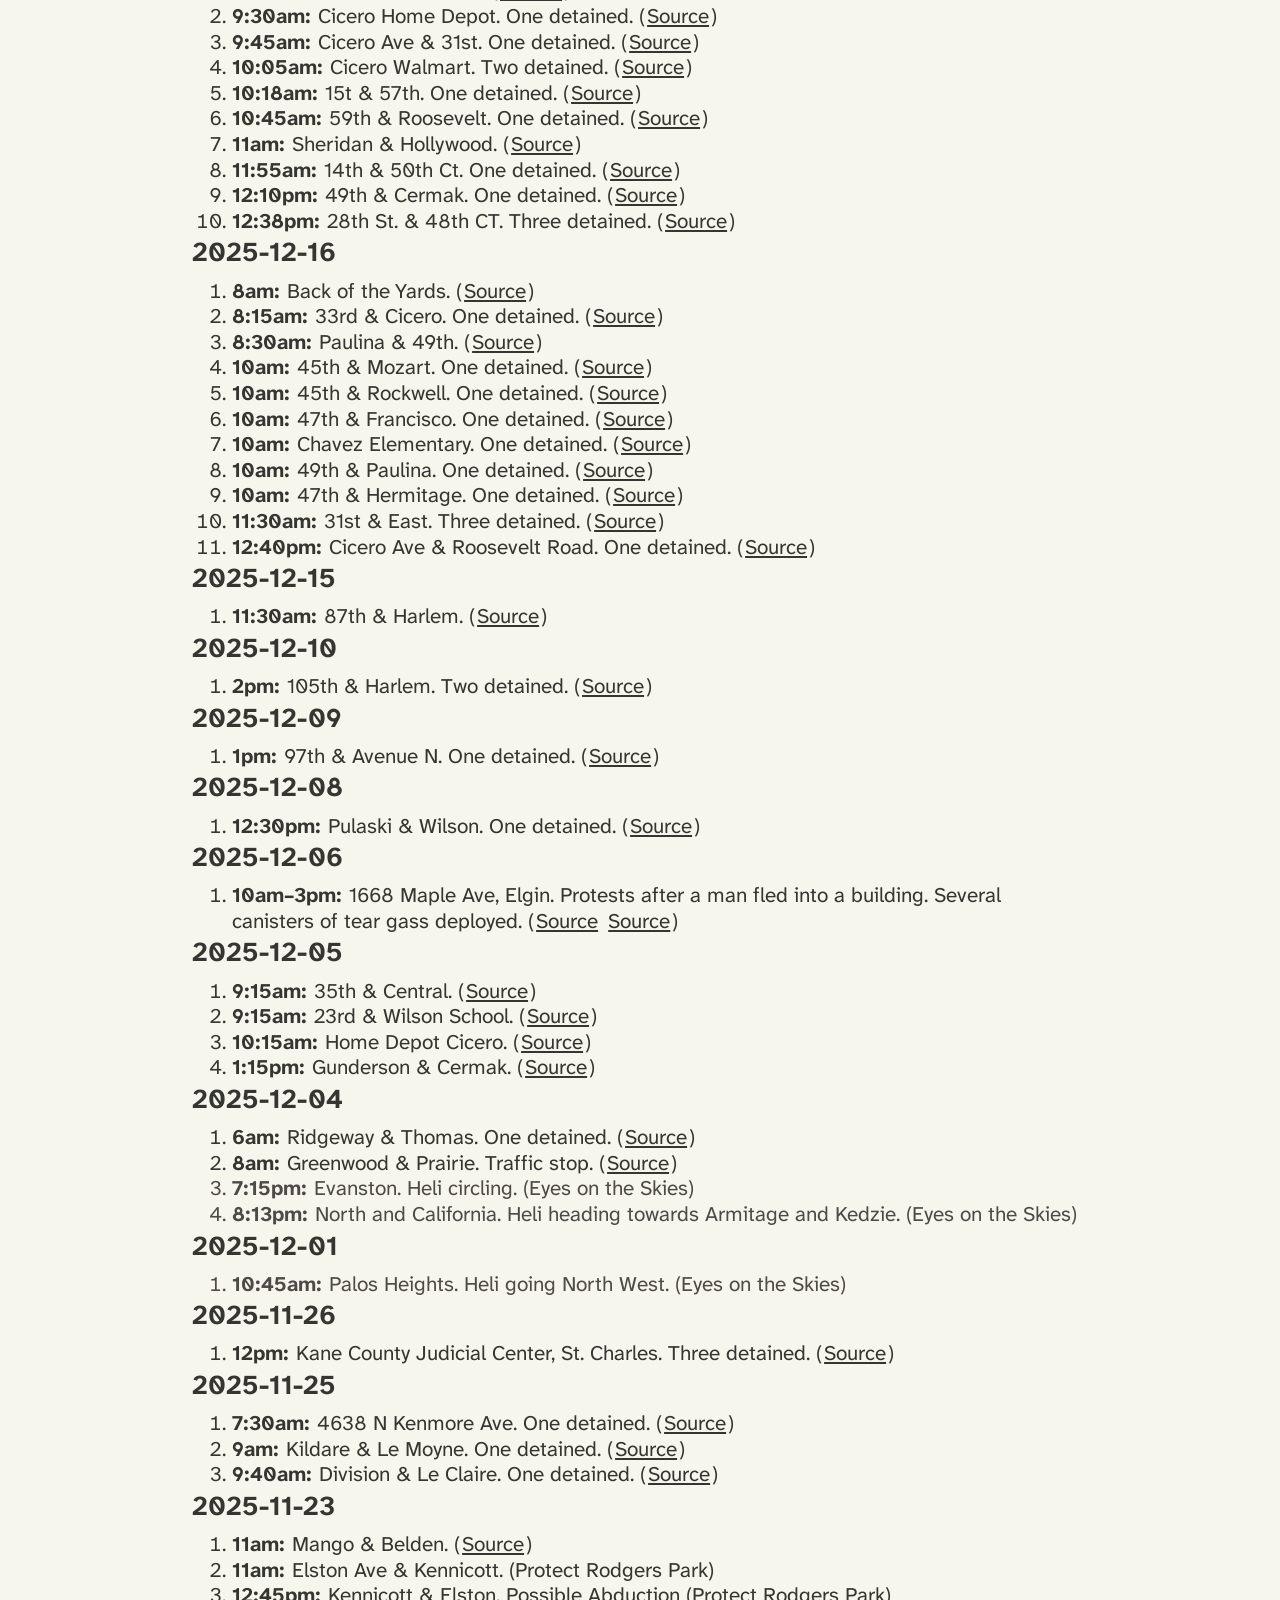
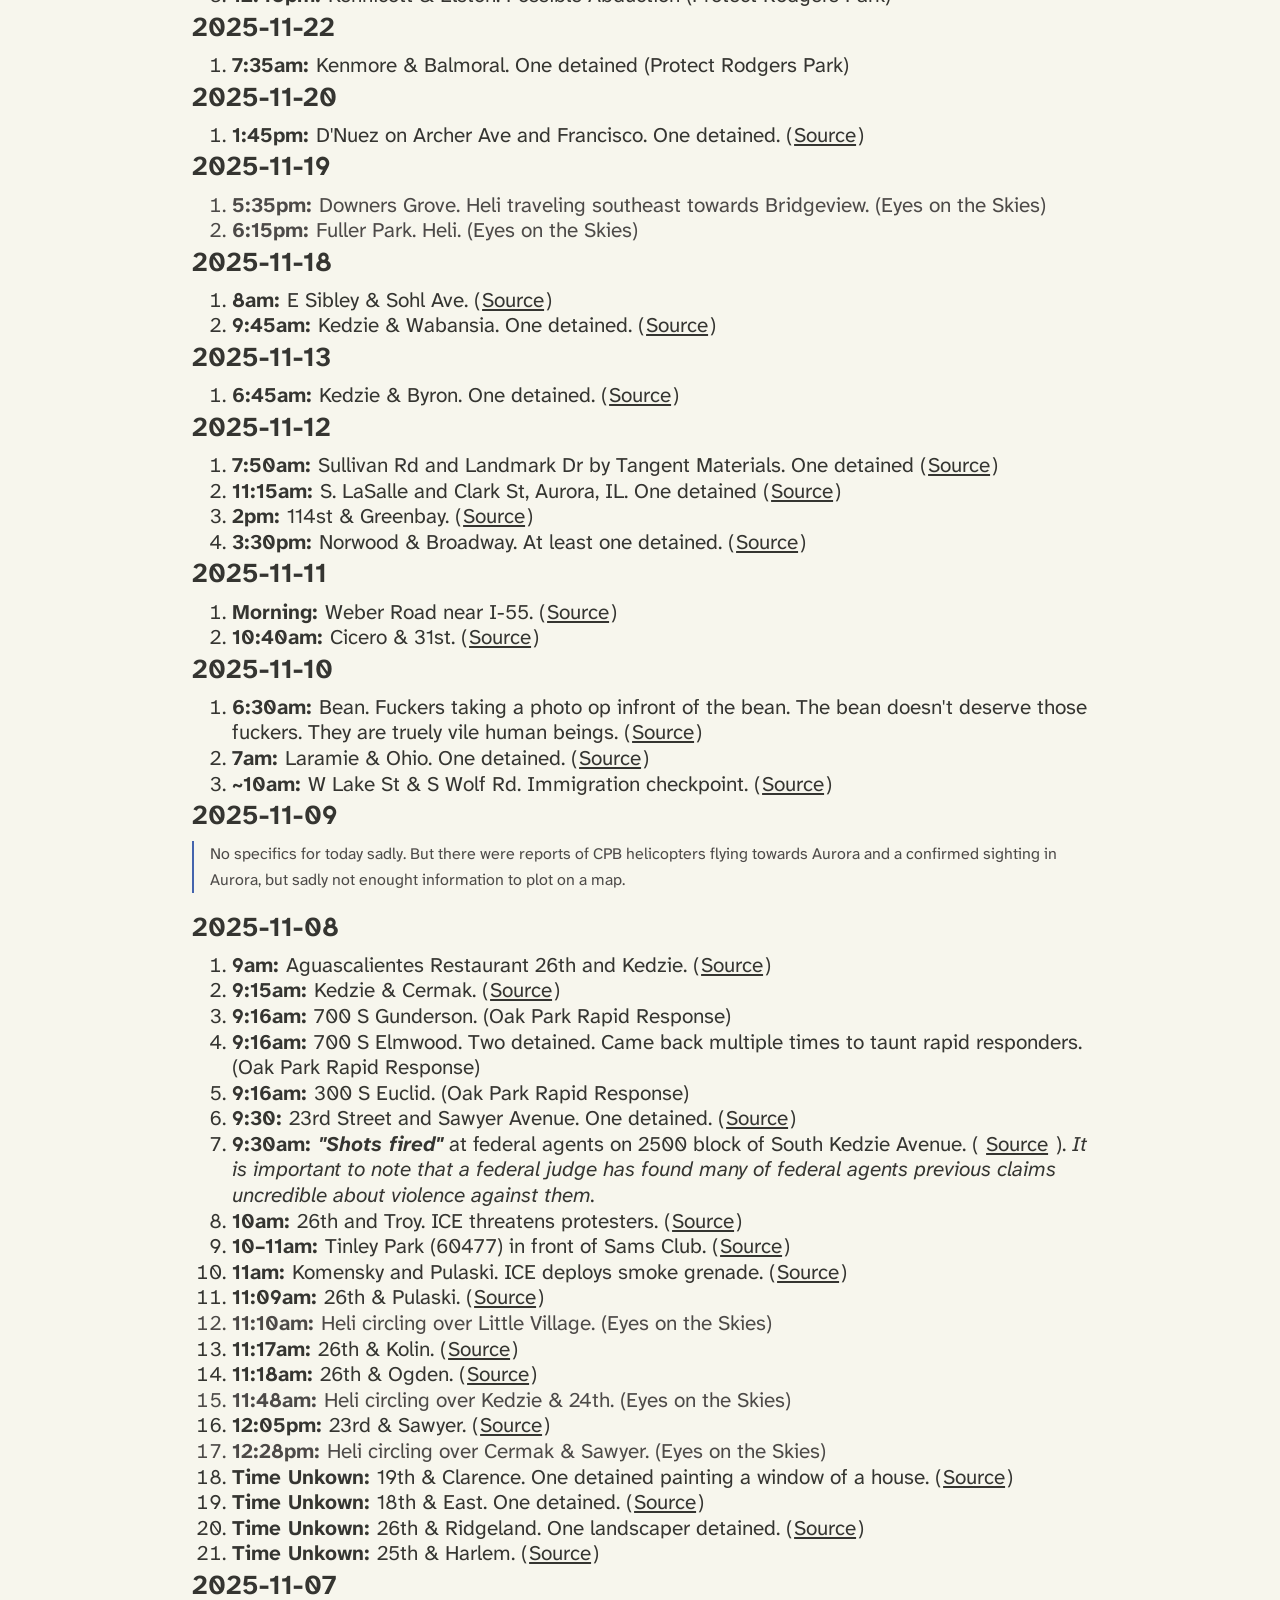
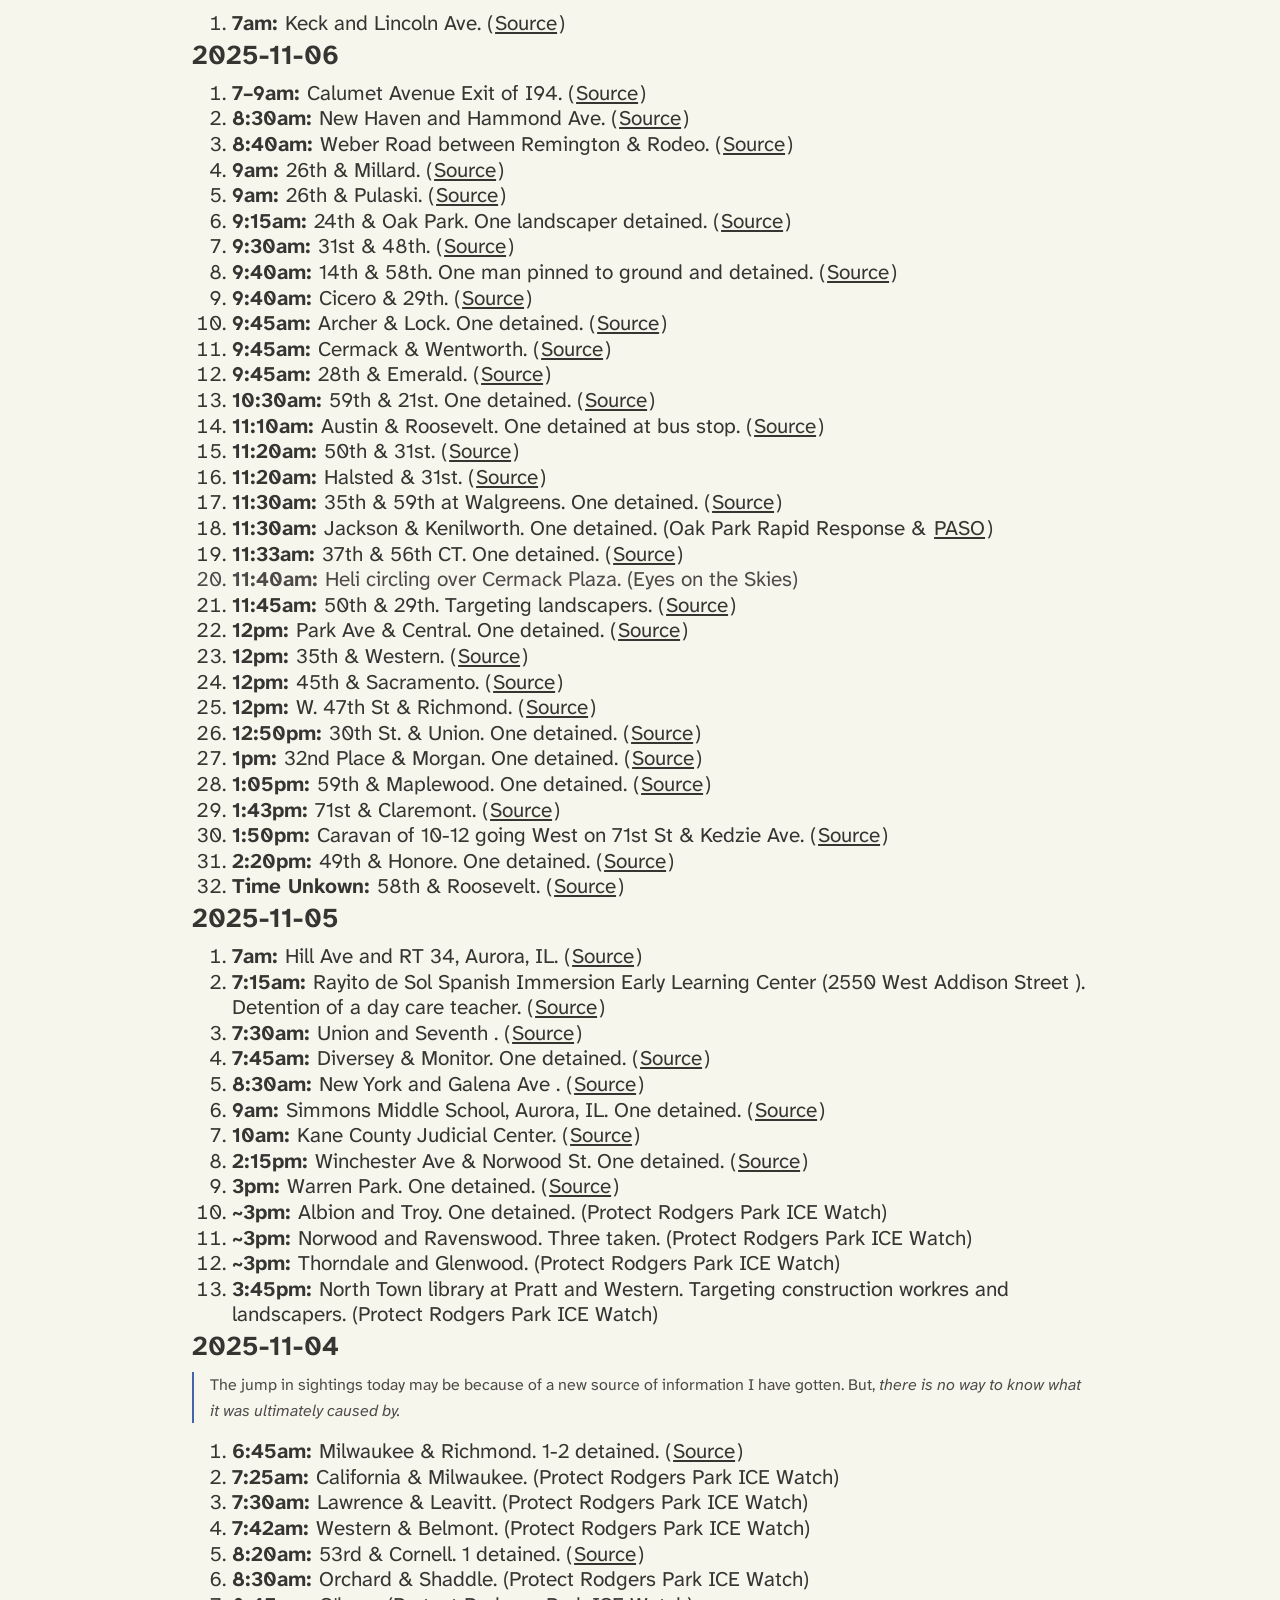
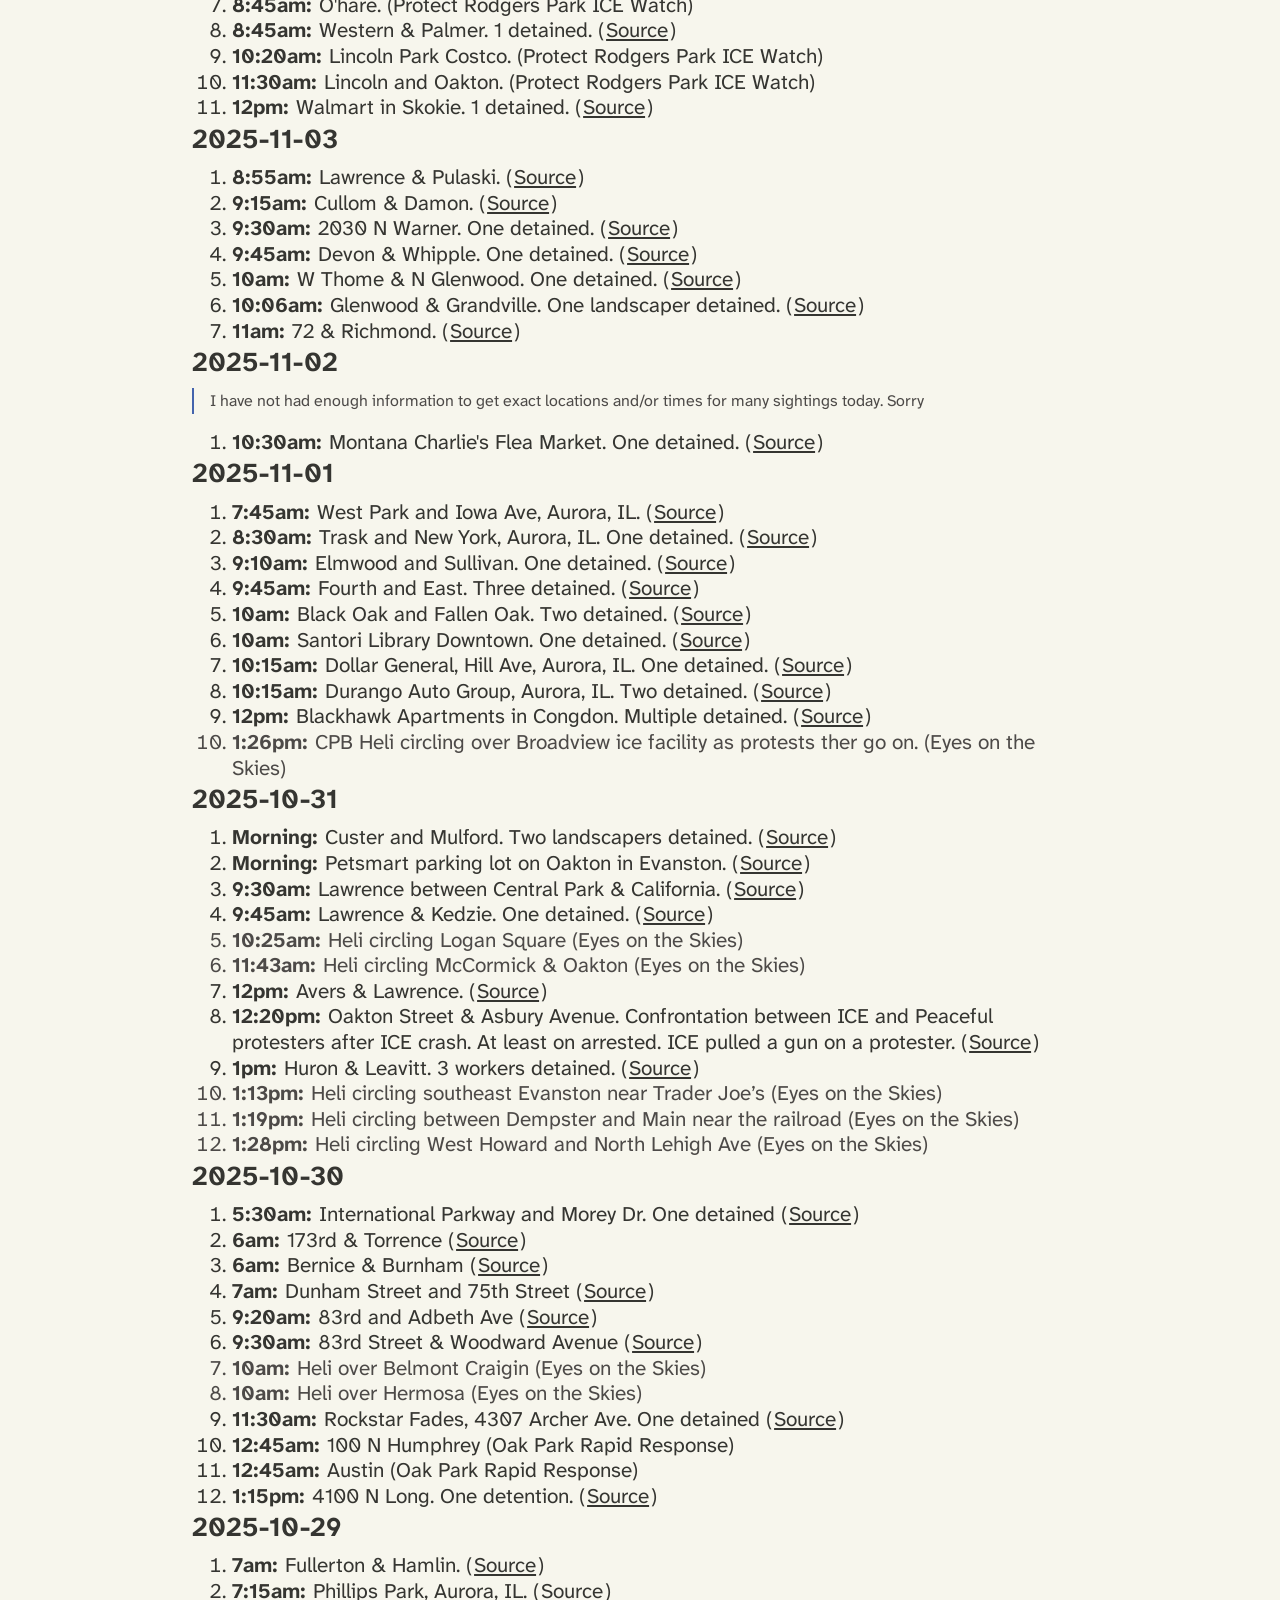
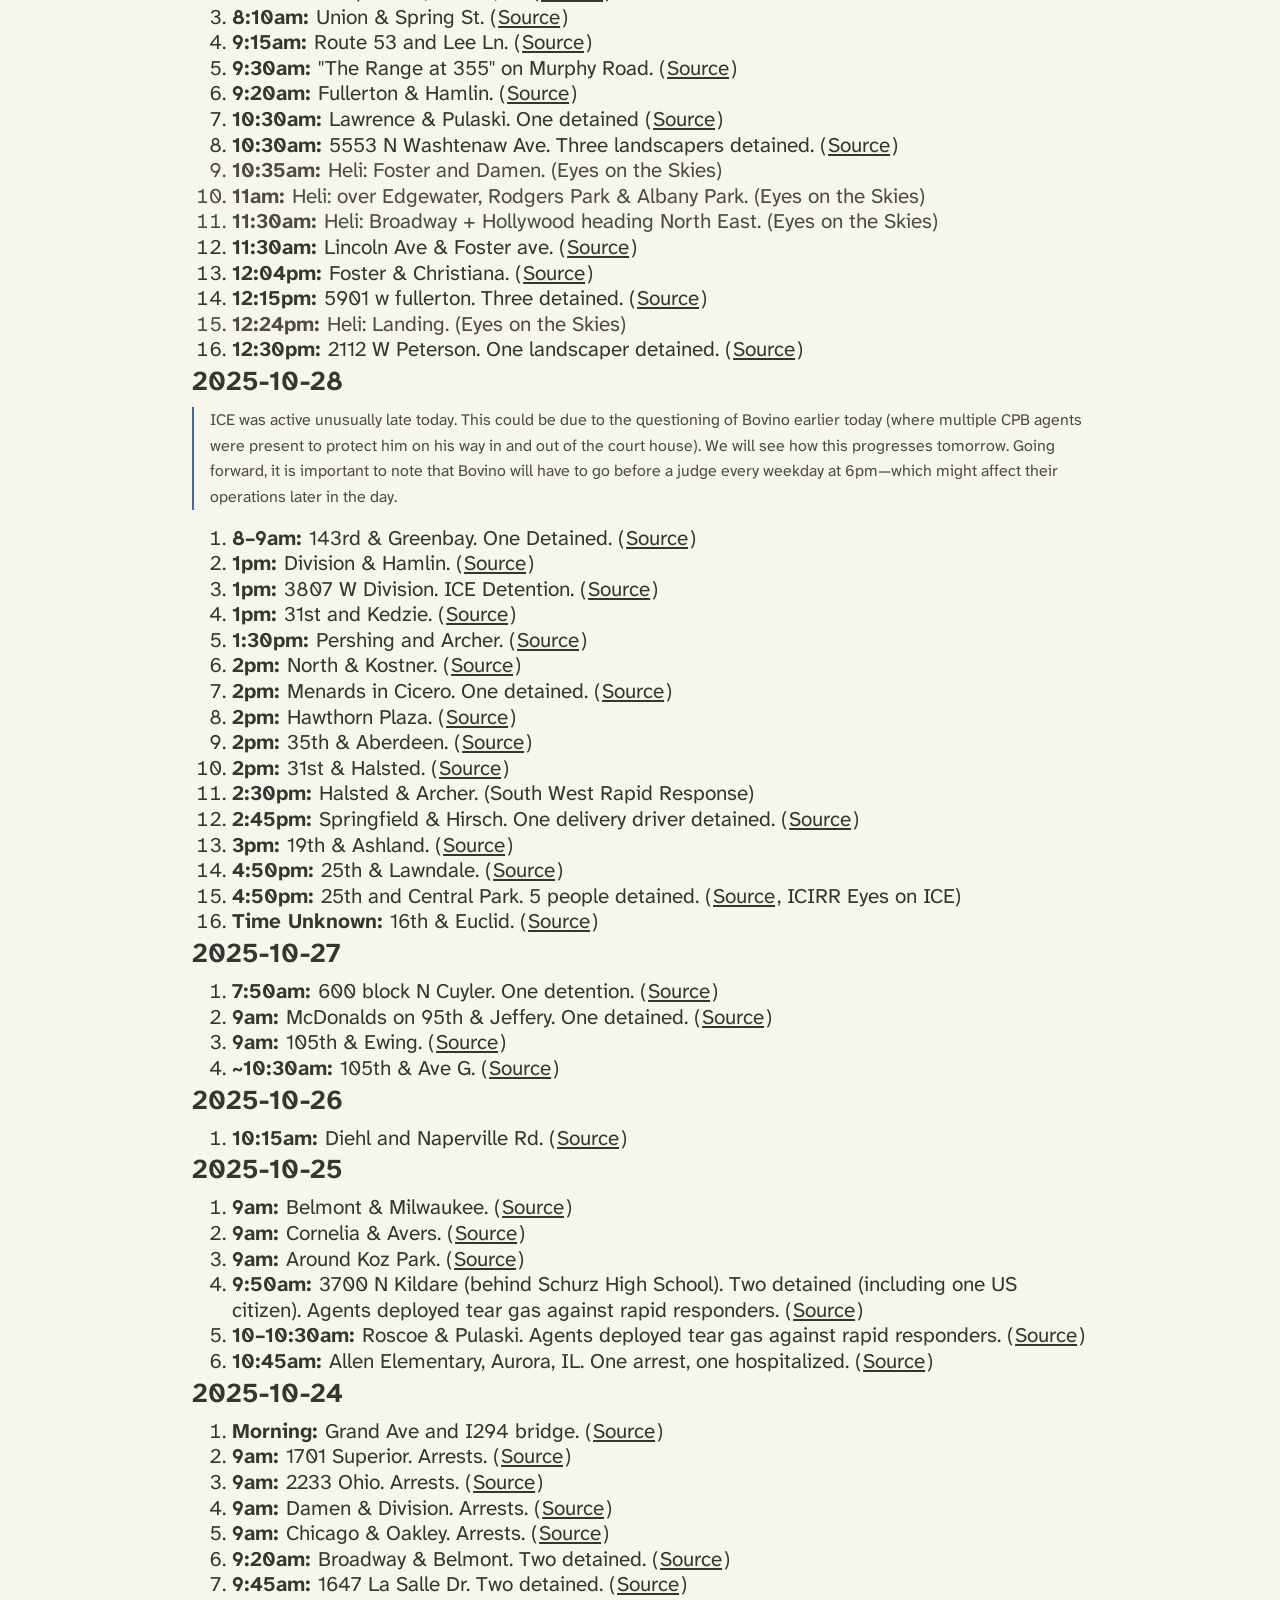
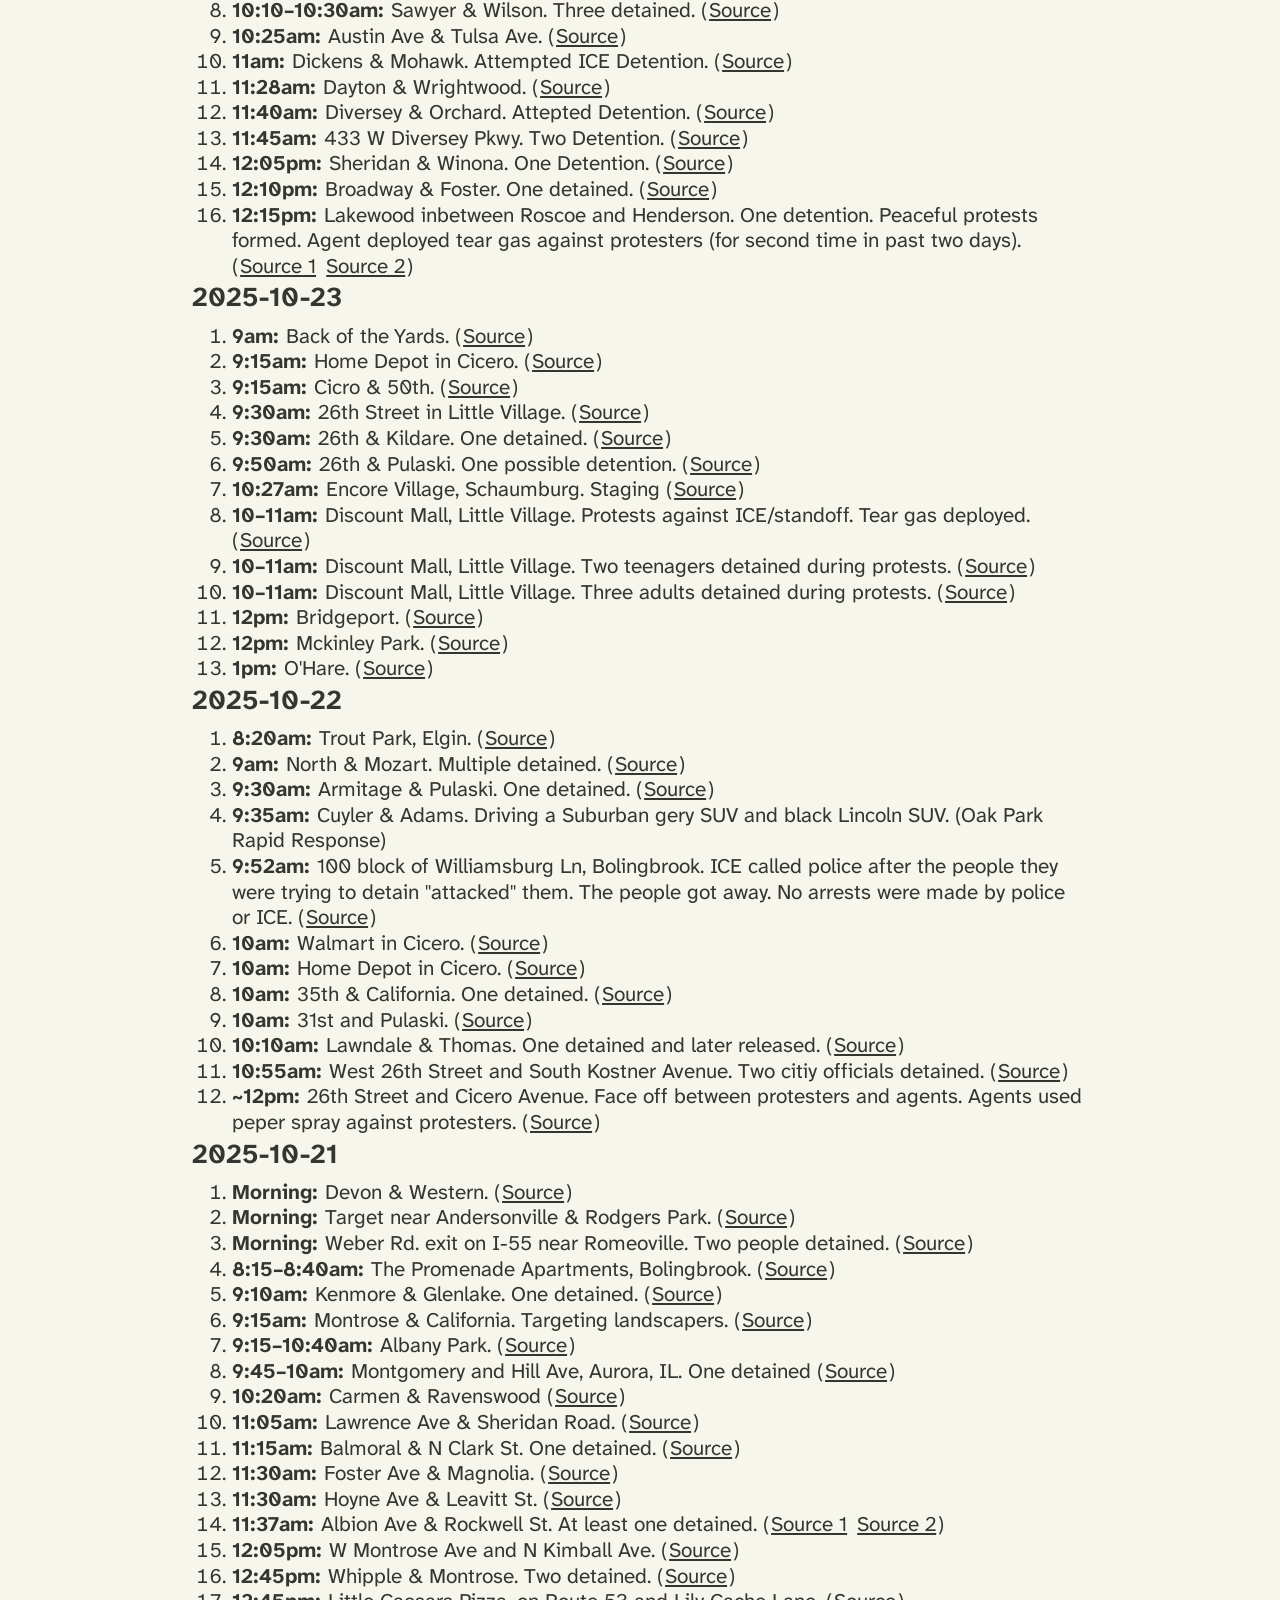
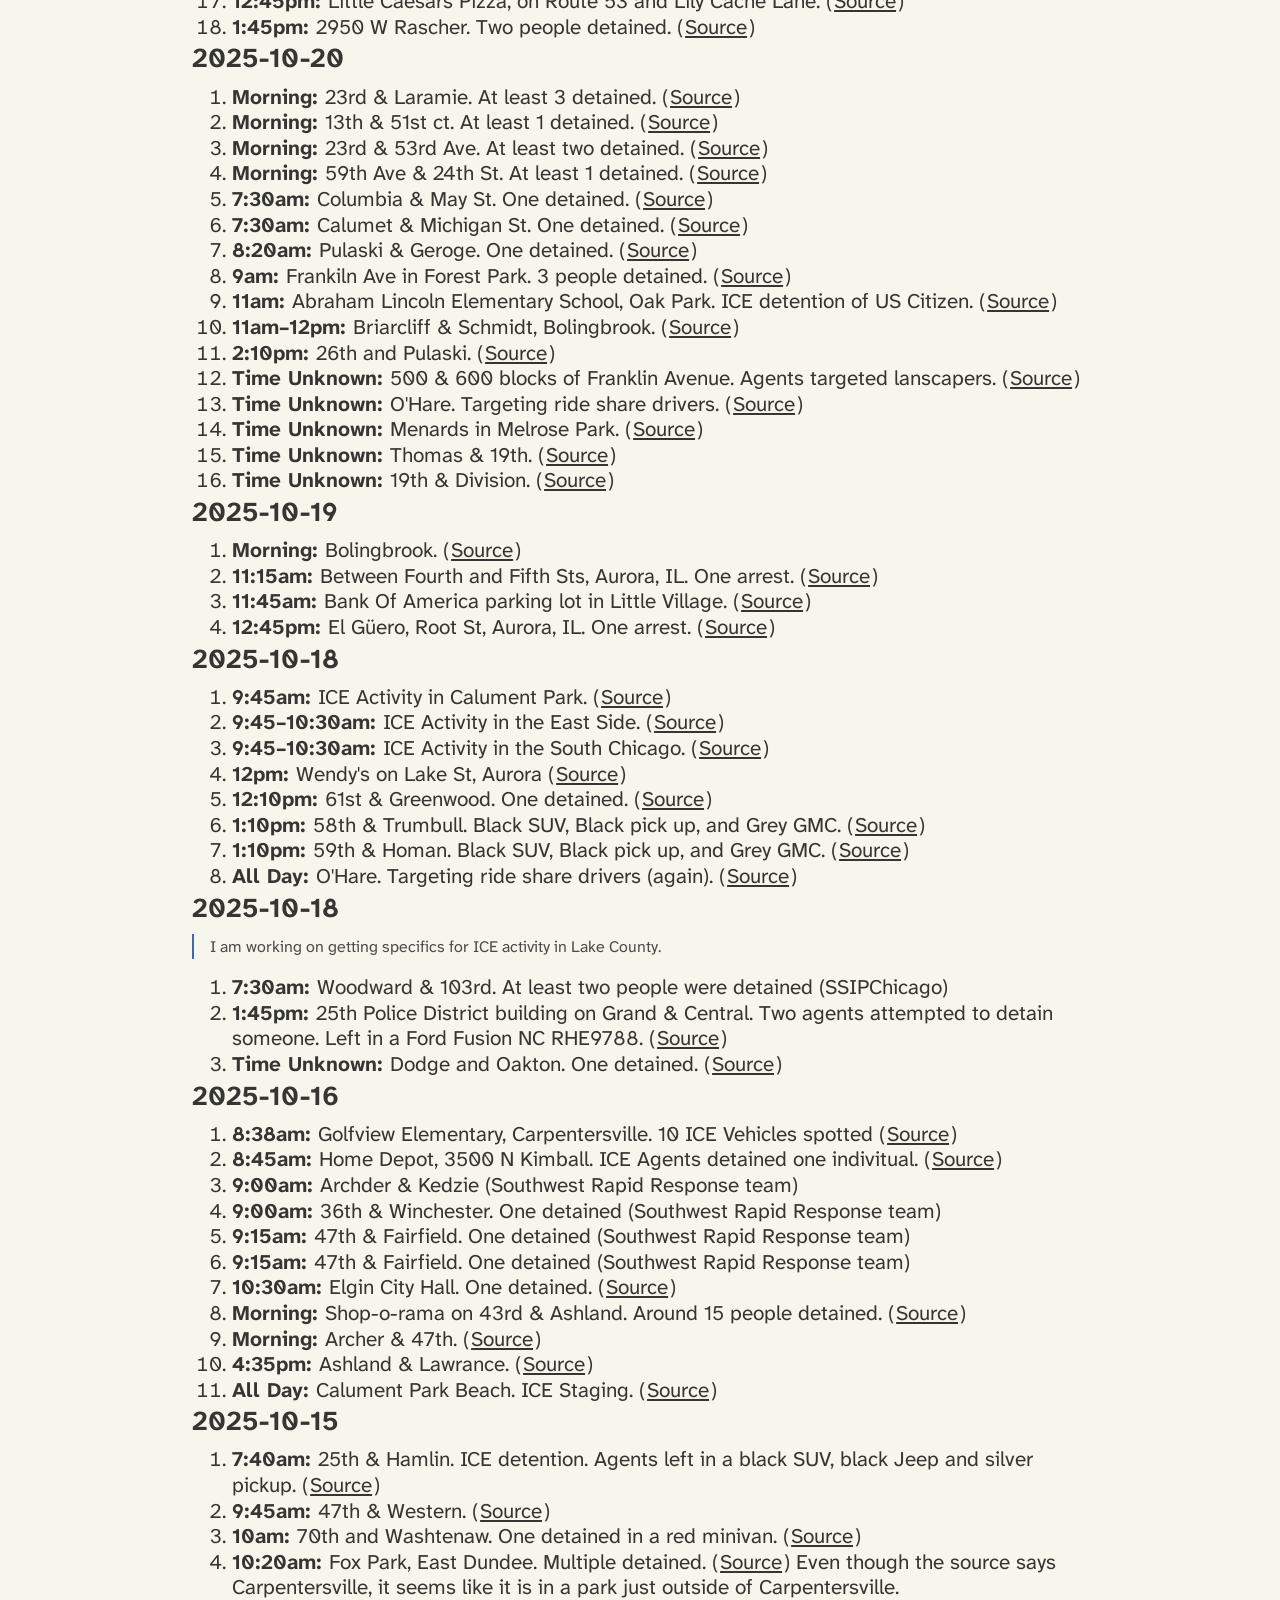
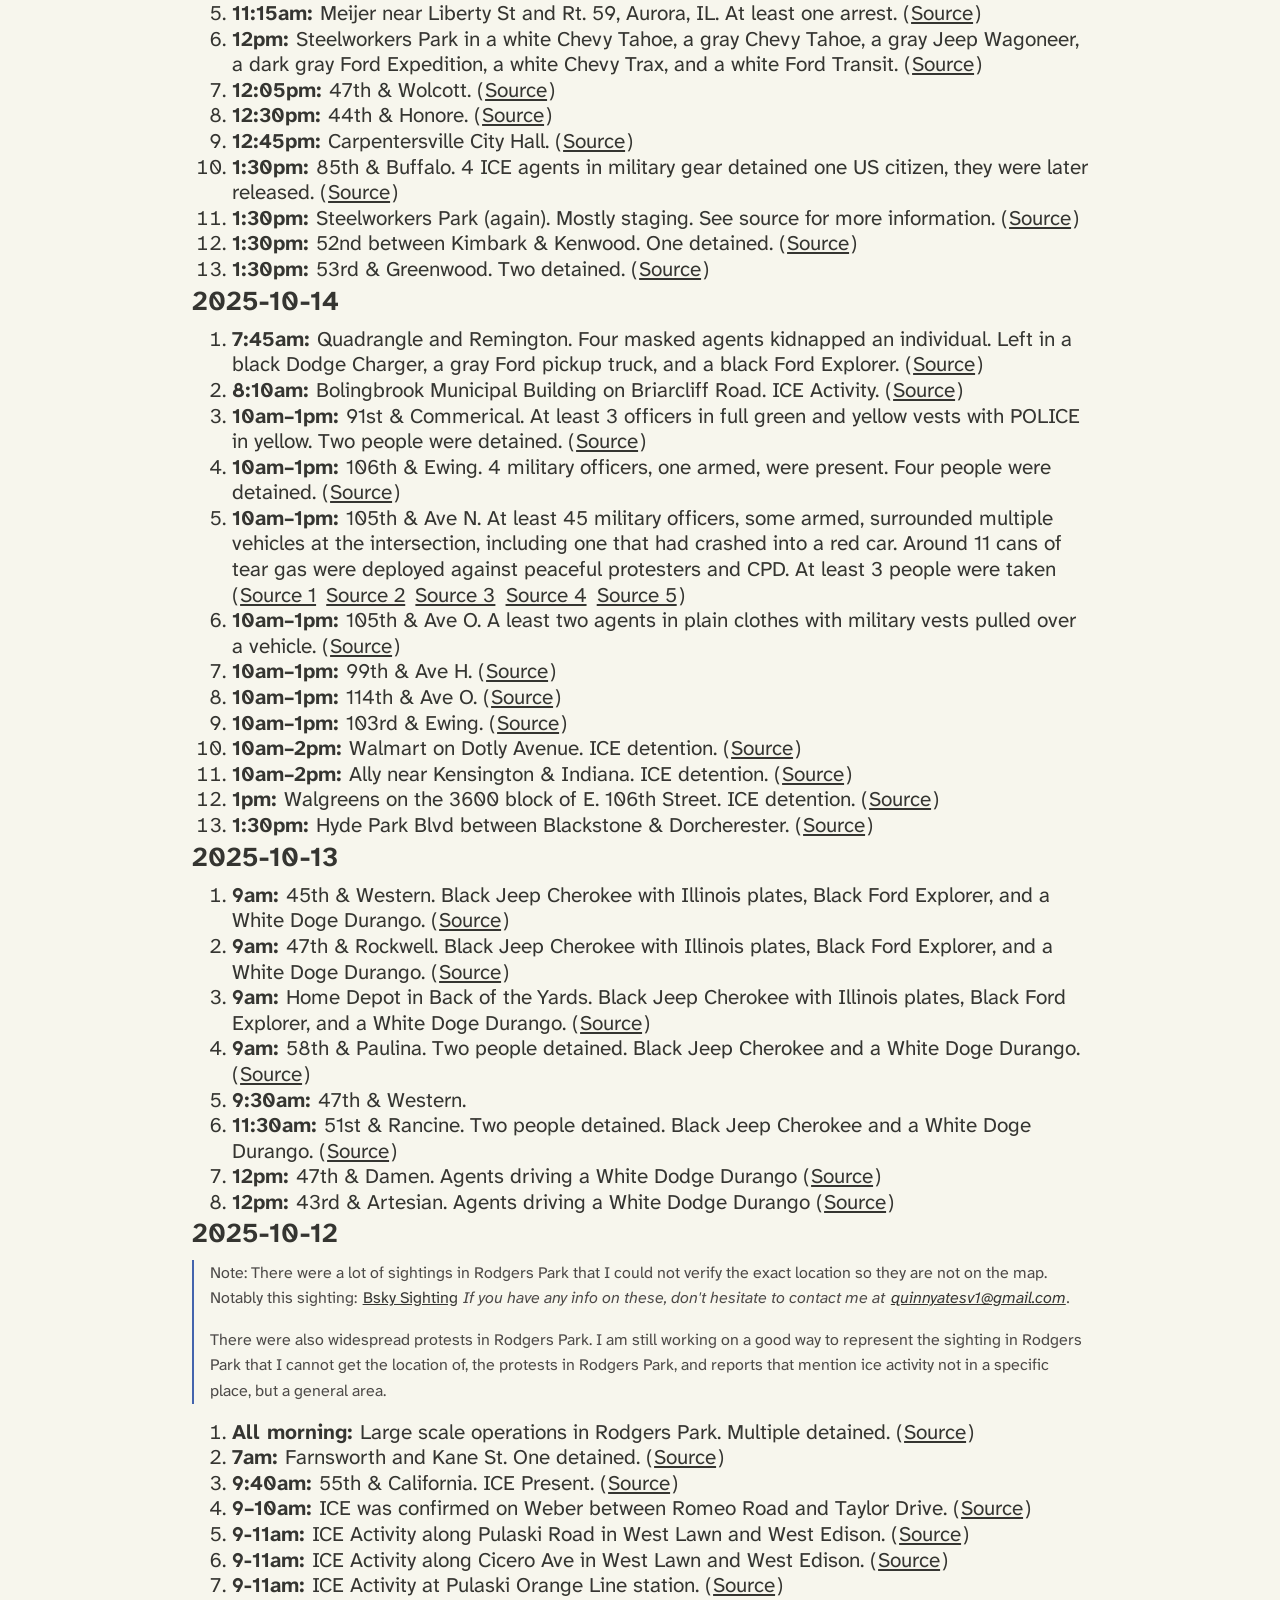
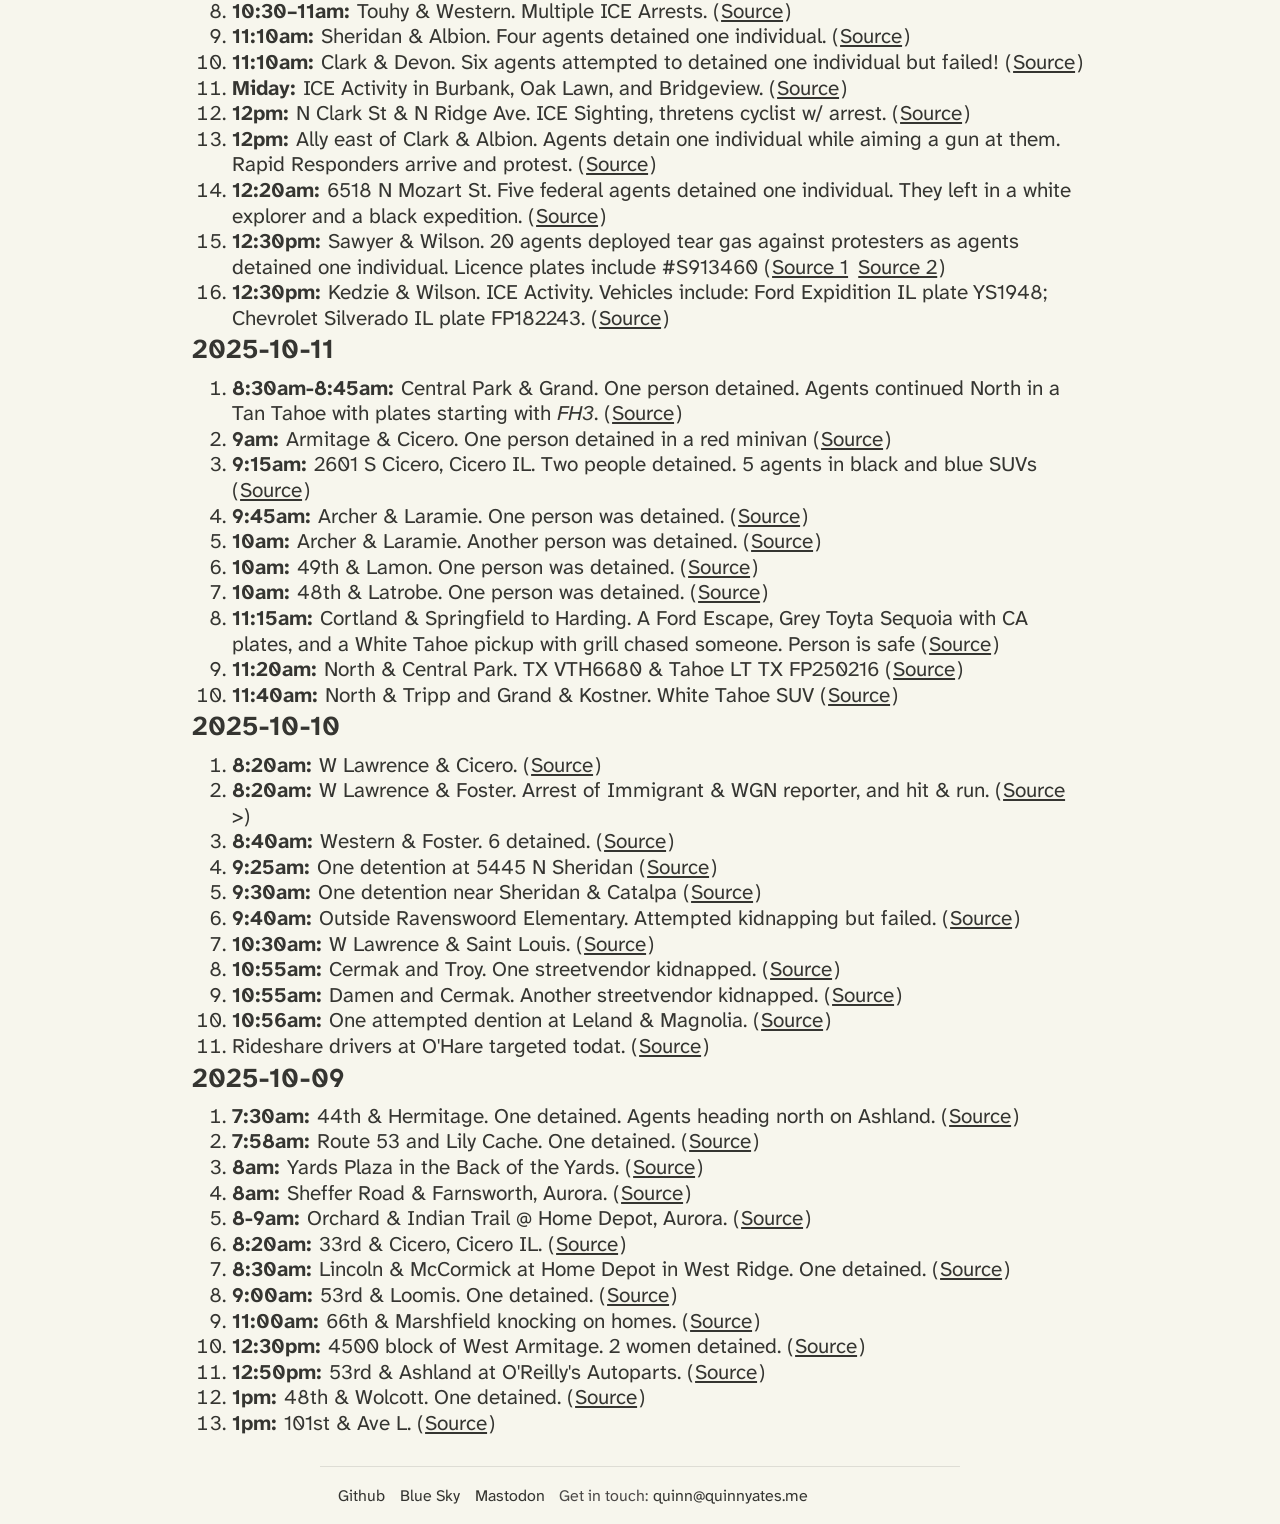
==== commit 60bba55c: "feat: more sightings" ====
--- a/index.html
+++ b/index.html
@@ -48,7 +48,7 @@
             <br />
             <h1>ICE Activity - Chicago</h1>
             <aside>
-                <p>Last updated 2025-12-16</p>
+                <p>Last updated 2025-12-17</p>
                 <p>
                     <i>This will mostly be a list of <b>verified</b> activity by a rapid response team or credible
                         source (i.e. news or city). Unverified/unconfirmed activity will be noted and marked in
@@ -131,6 +131,49 @@
             </p>
             <br />
             <h2>List</h2>
+            <h3>2025-12-17</h3>
+            <ol>
+                <li class="larger">
+                    <span><b>9:30am: </b> Cicero Ave & 29th. (<a
+                            href="https://www.instagram.com/p/DSXs-unjI8m/">Source</a>)</span>
+                </li>
+                <li class="larger">
+                    <span><b>9:30am: </b> Cicero Home Depot. One detained. (<a
+                            href="https://www.instagram.com/p/DSXs-unjI8m/">Source</a>)</span>
+                </li>
+                <li class="larger">
+                    <span><b>9:45am: </b> Cicero Ave & 31st. One detained. (<a
+                            href="https://www.instagram.com/p/DSXs-unjI8m/">Source</a>)</span>
+                </li>
+                <li class="larger">
+                    <span><b>10:05am: </b> Cicero Walmart. Two detained. (<a
+                            href="https://www.instagram.com/p/DSYSxvakp4T/?img_index=1">Source</a>)</span>
+                </li>
+                <li class="larger">
+                    <span><b>10:18am: </b> 15t & 57th. One detained. (<a
+                            href="https://www.instagram.com/p/DSYSxvakp4T/?img_index=1">Source</a>)</span>
+                </li>
+                <li class="larger">
+                    <span><b>10:45am: </b> 59th & Roosevelt. One detained. (<a
+                            href="https://www.instagram.com/p/DSYSxvakp4T/?img_index=1">Source</a>)</span>
+                </li>
+                <li class="larger">
+                    <span><b>11am: </b> Sheridan & Hollywood. (<a
+                            href="https://www.instagram.com/p/DSX4uBZkarc/">Source</a>)</span>
+                </li>
+                <li class="larger">
+                    <span><b>11:55am: </b> 14th & 50th Ct. One detained. (<a
+                            href="https://www.instagram.com/p/DSYSxvakp4T/?img_index=1">Source</a>)</span>
+                </li>
+                <li class="larger">
+                    <span><b>12:10pm: </b> 49th & Cermak. One detained. (<a
+                            href="https://www.instagram.com/p/DSYSxvakp4T/?img_index=1">Source</a>)</span>
+                </li>
+                <li class="larger">
+                    <span><b>12:38pm: </b> 28th St. & 48th CT. Three detained. (<a
+                            href="https://www.instagram.com/p/DSYSxvakp4T/?img_index=1">Source</a>)</span>
+                </li>
+            </ol>
             <h3>2025-12-16</h3>
             <ol>
                 <li class="larger">
@@ -144,6 +187,38 @@
                 <li class="larger">
                     <span><b>8:30am: </b> Paulina & 49th. (<a
                             href="https://www.instagram.com/p/DSVBZ1dER4A/?img_index=4">Source</a>)</span>
+                </li>
+                <li class="larger">
+                    <span><b>10am: </b> 45th & Mozart. One detained. (<a
+                            href="https://www.instagram.com/p/DSVMbu5jl-7/?img_index=1">Source</a>)</span>
+                </li>
+                <li class="larger">
+                    <span><b>10am: </b> 45th & Rockwell. One detained. (<a
+                            href="https://www.instagram.com/p/DSVMbu5jl-7/?img_index=1">Source</a>)</span>
+                </li>
+                <li class="larger">
+                    <span><b>10am: </b> 47th & Francisco. One detained. (<a
+                            href="https://www.instagram.com/p/DSVMbu5jl-7/?img_index=1">Source</a>)</span>
+                </li>
+                <li class="larger">
+                    <span><b>10am: </b> Chavez Elementary. One detained. (<a
+                            href="https://www.instagram.com/p/DSVMbu5jl-7/?img_index=1">Source</a>)</span>
+                </li>
+                <li class="larger">
+                    <span><b>10am: </b> 49th & Paulina. One detained. (<a
+                            href="https://www.instagram.com/p/DSVMbu5jl-7/?img_index=1">Source</a>)</span>
+                </li>
+                <li class="larger">
+                    <span><b>10am: </b> 47th & Hermitage. One detained. (<a
+                            href="https://www.instagram.com/p/DSVMbu5jl-7/?img_index=1">Source</a>)</span>
+                </li>
+                <li class="larger">
+                    <span><b>11:30am: </b> 31st & East. Three detained. (<a
+                            href="https://www.instagram.com/p/DSVUGxBkunD/">Source</a>)</span>
+                </li>
+                <li class="larger">
+                    <span><b>12:40pm: </b> Cicero Ave & Roosevelt Road. One detained. (<a
+                            href="https://www.instagram.com/p/DSVk2NwD8bR/">Source</a>)</span>
                 </li>
             </ol>
             <h3>2025-12-15</h3>
